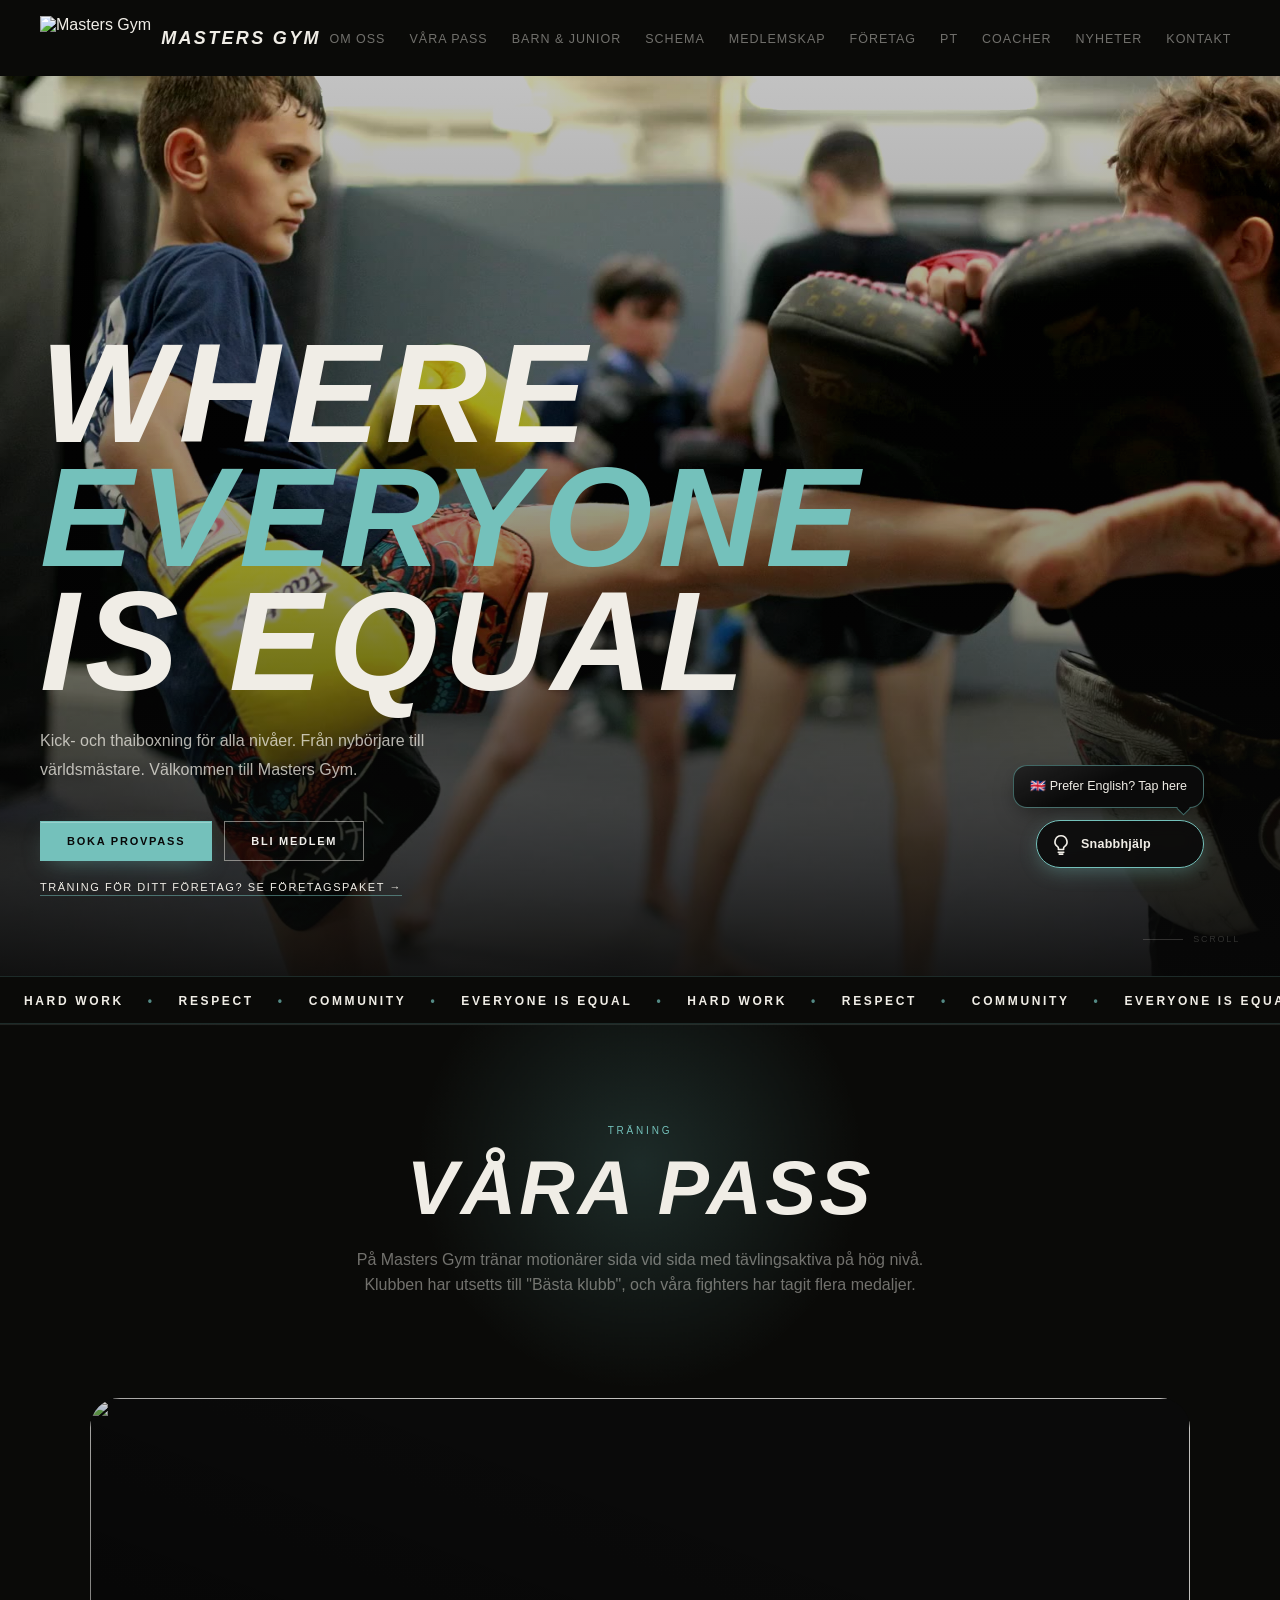
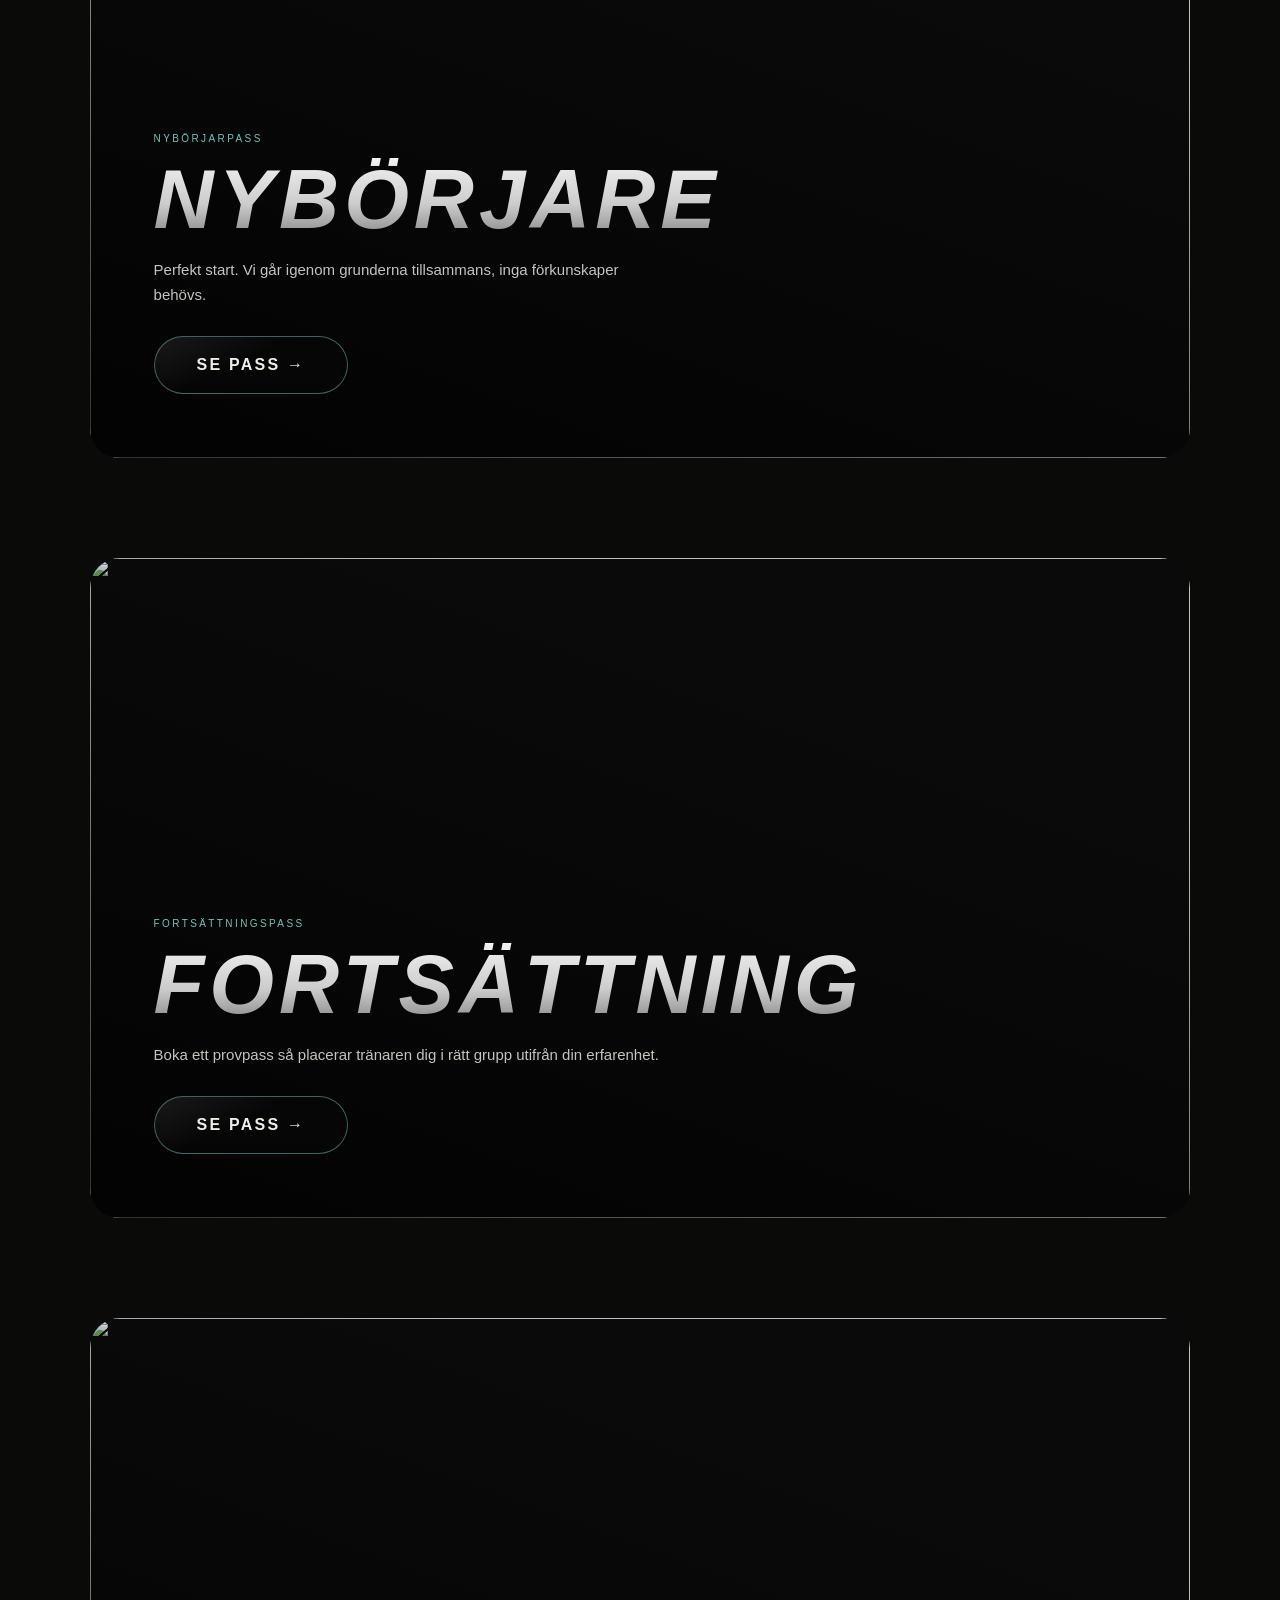
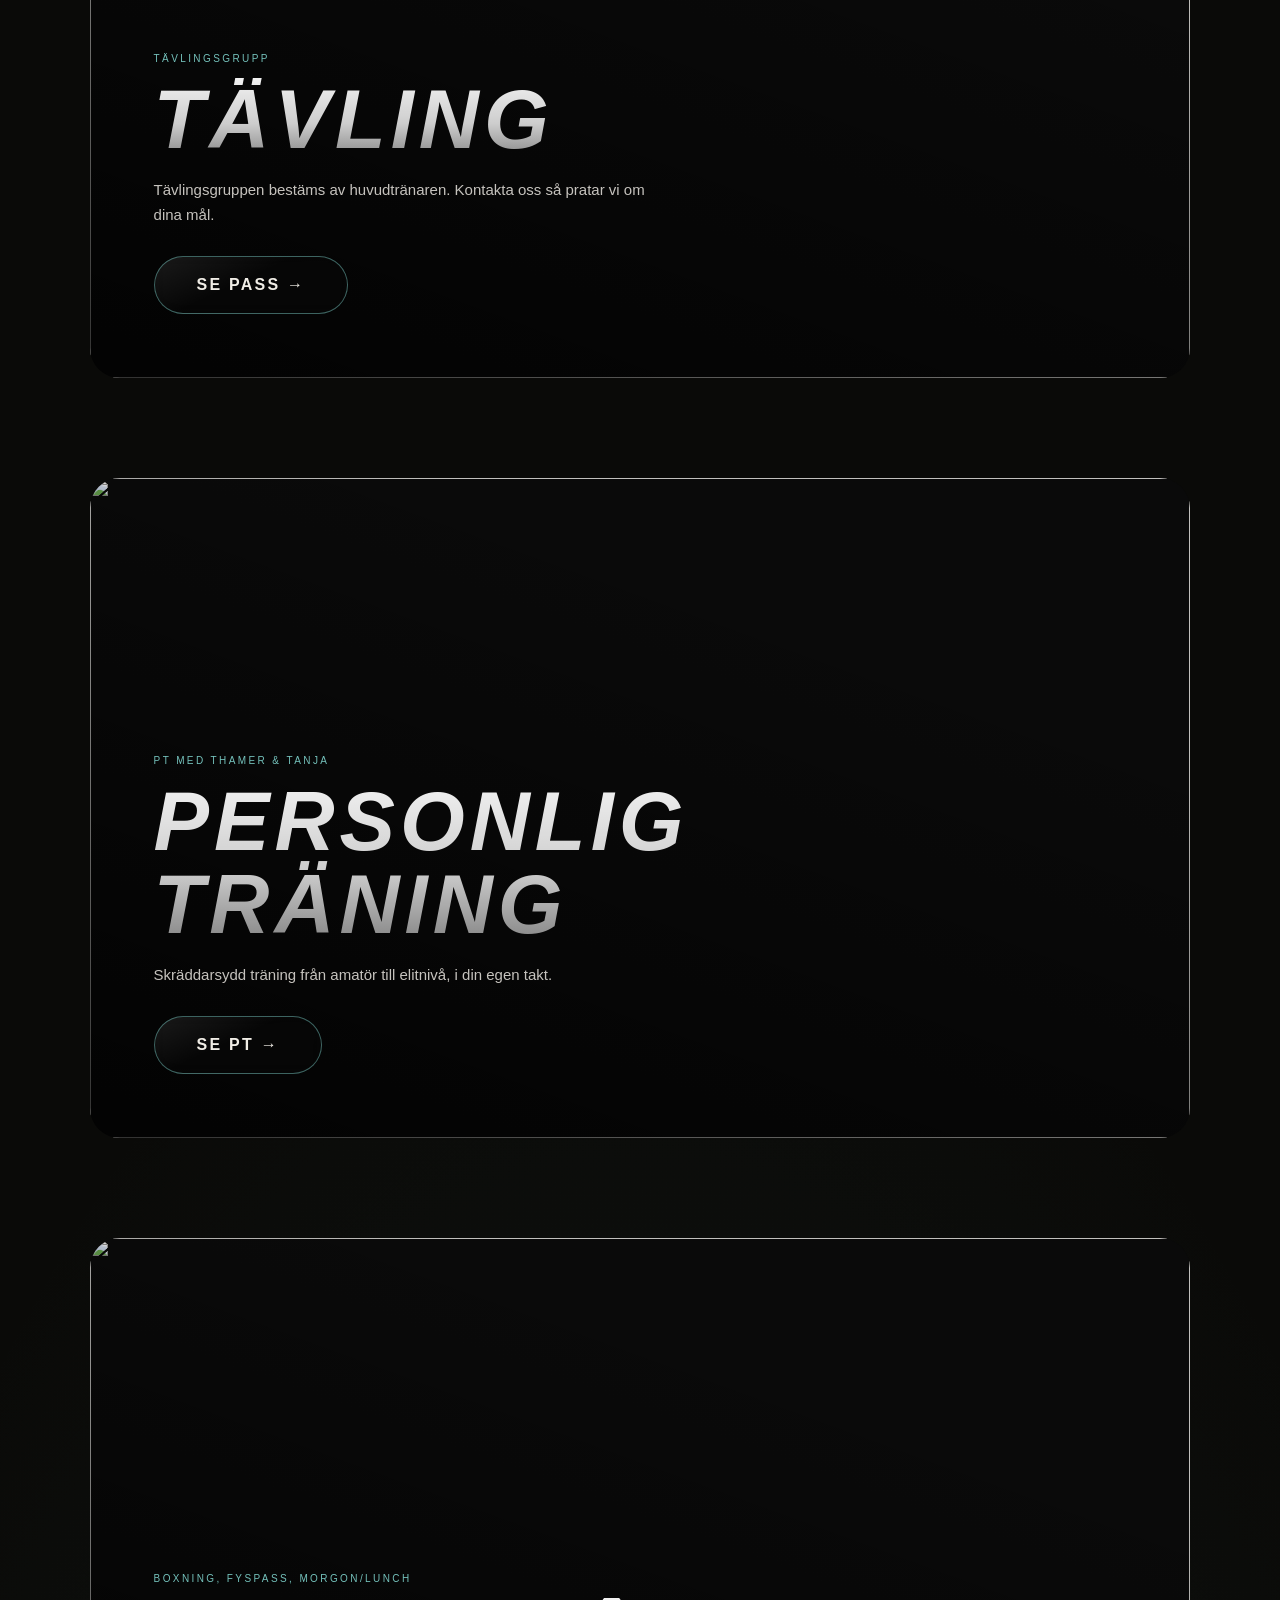
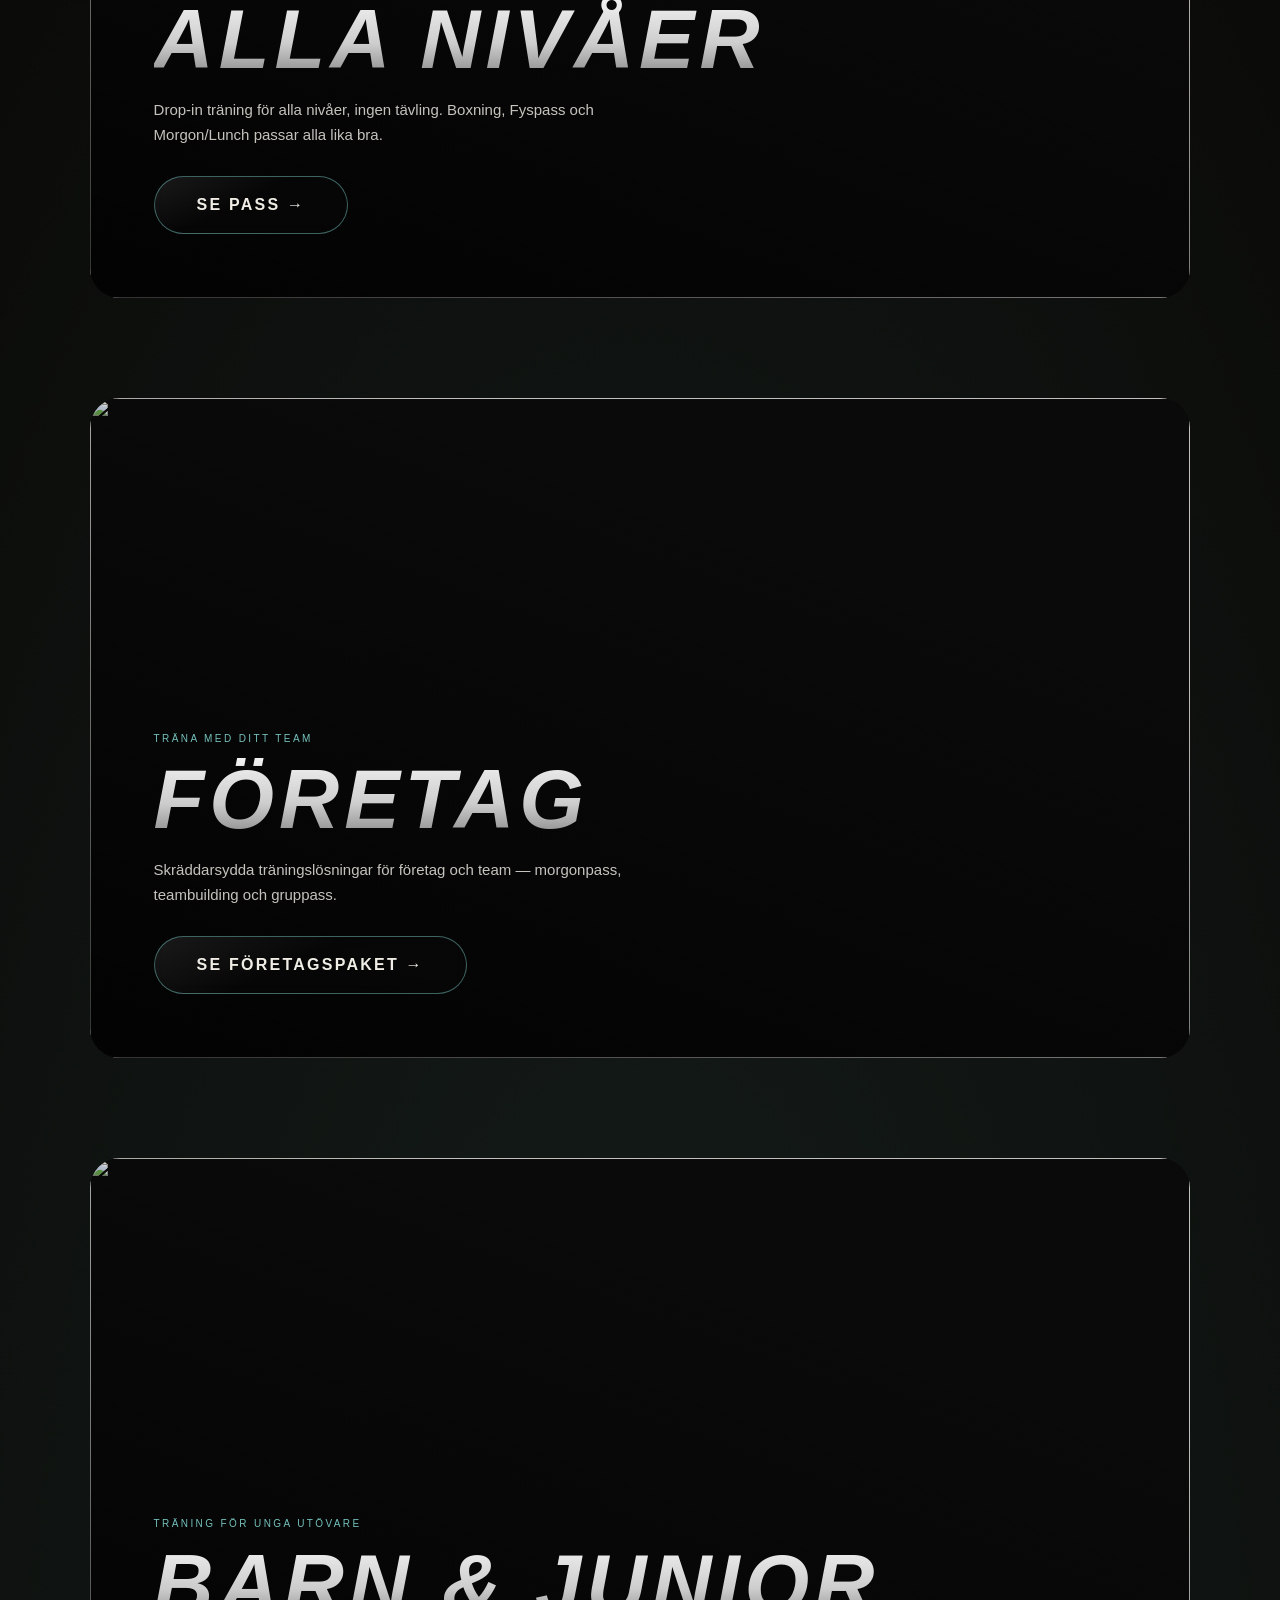
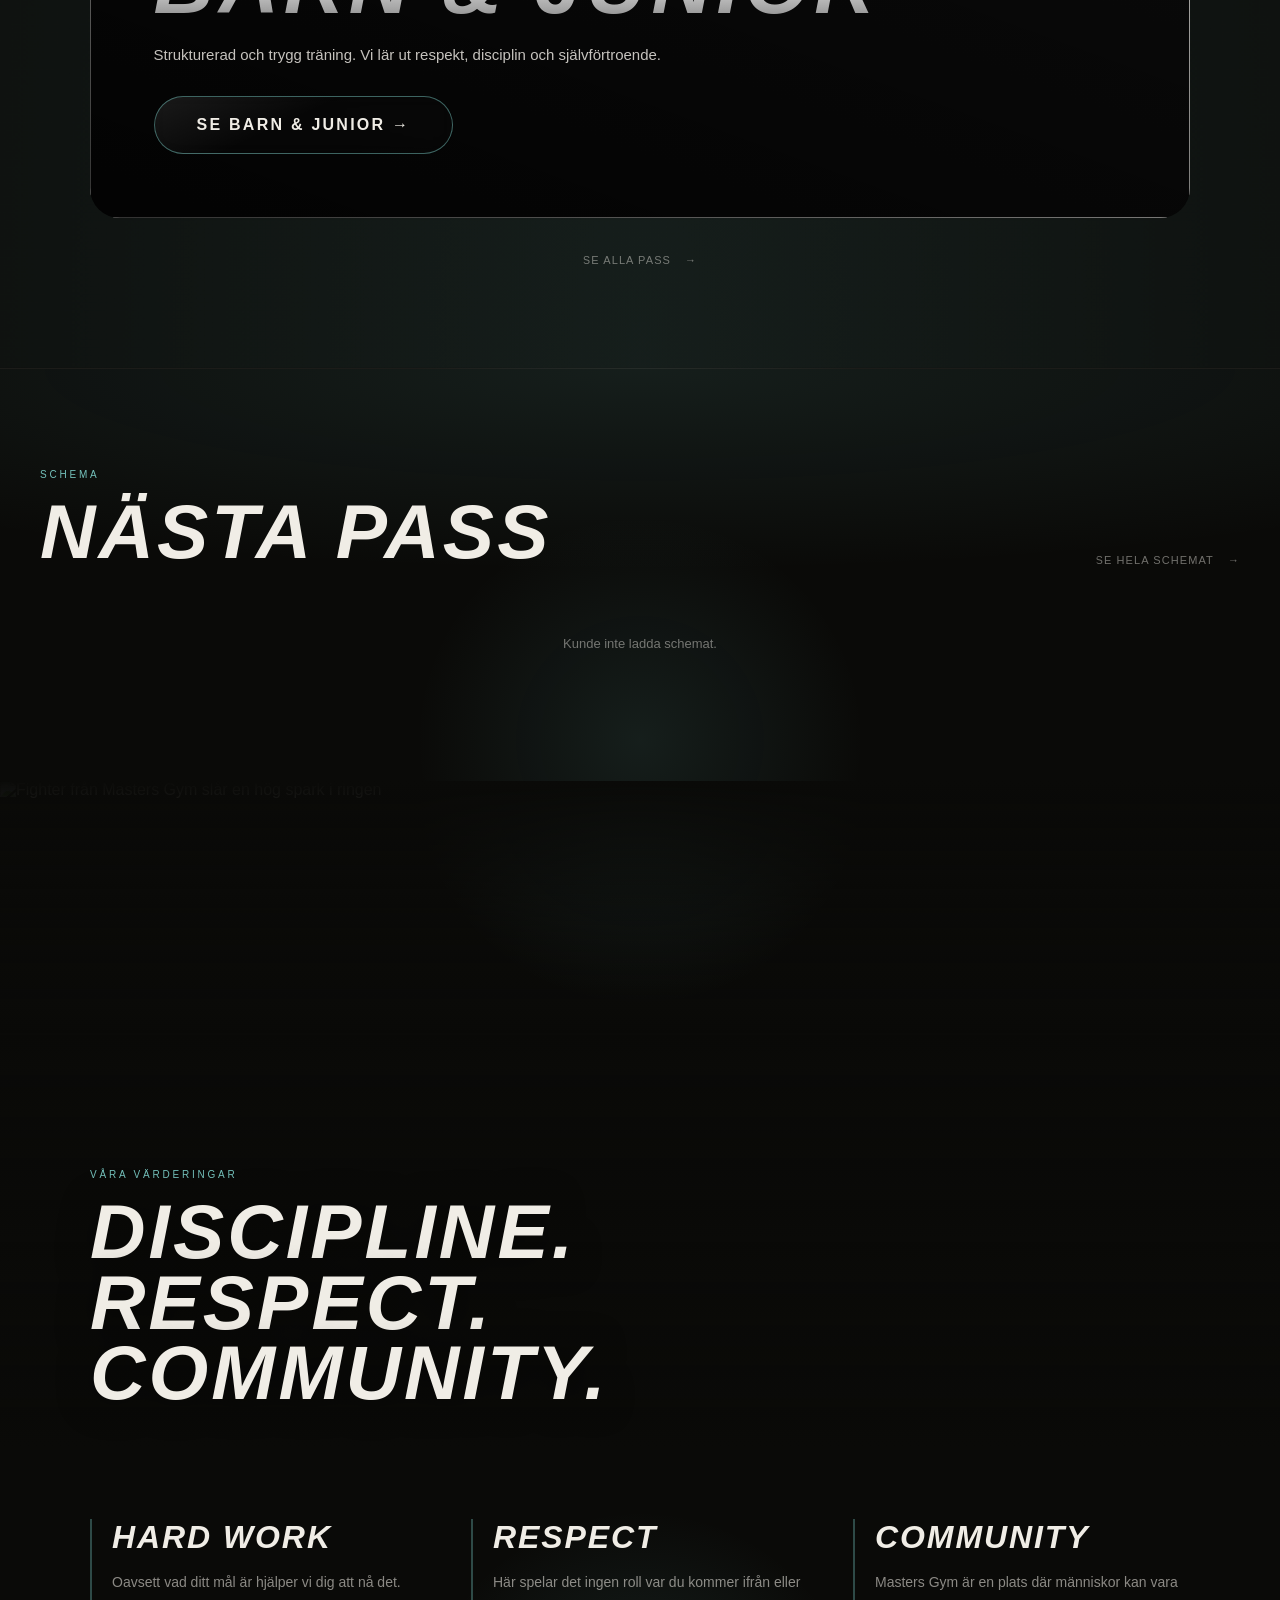
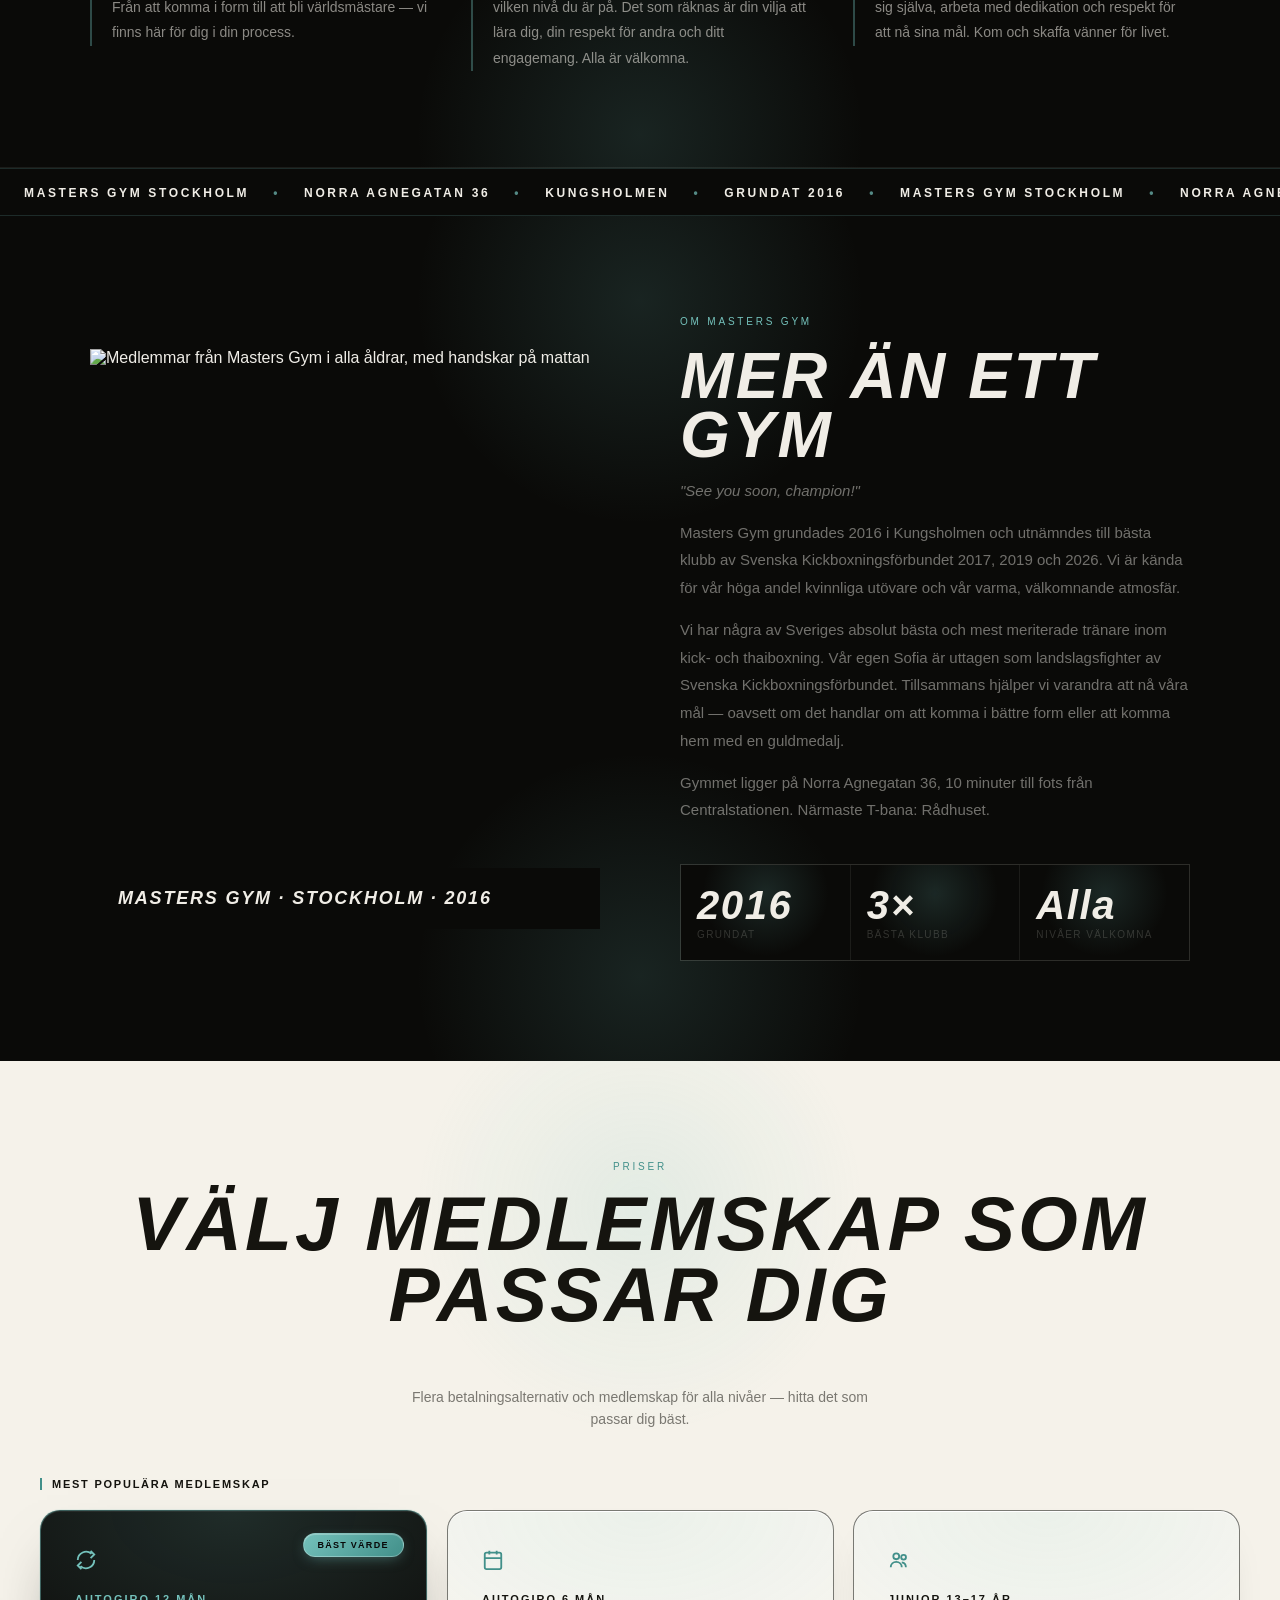
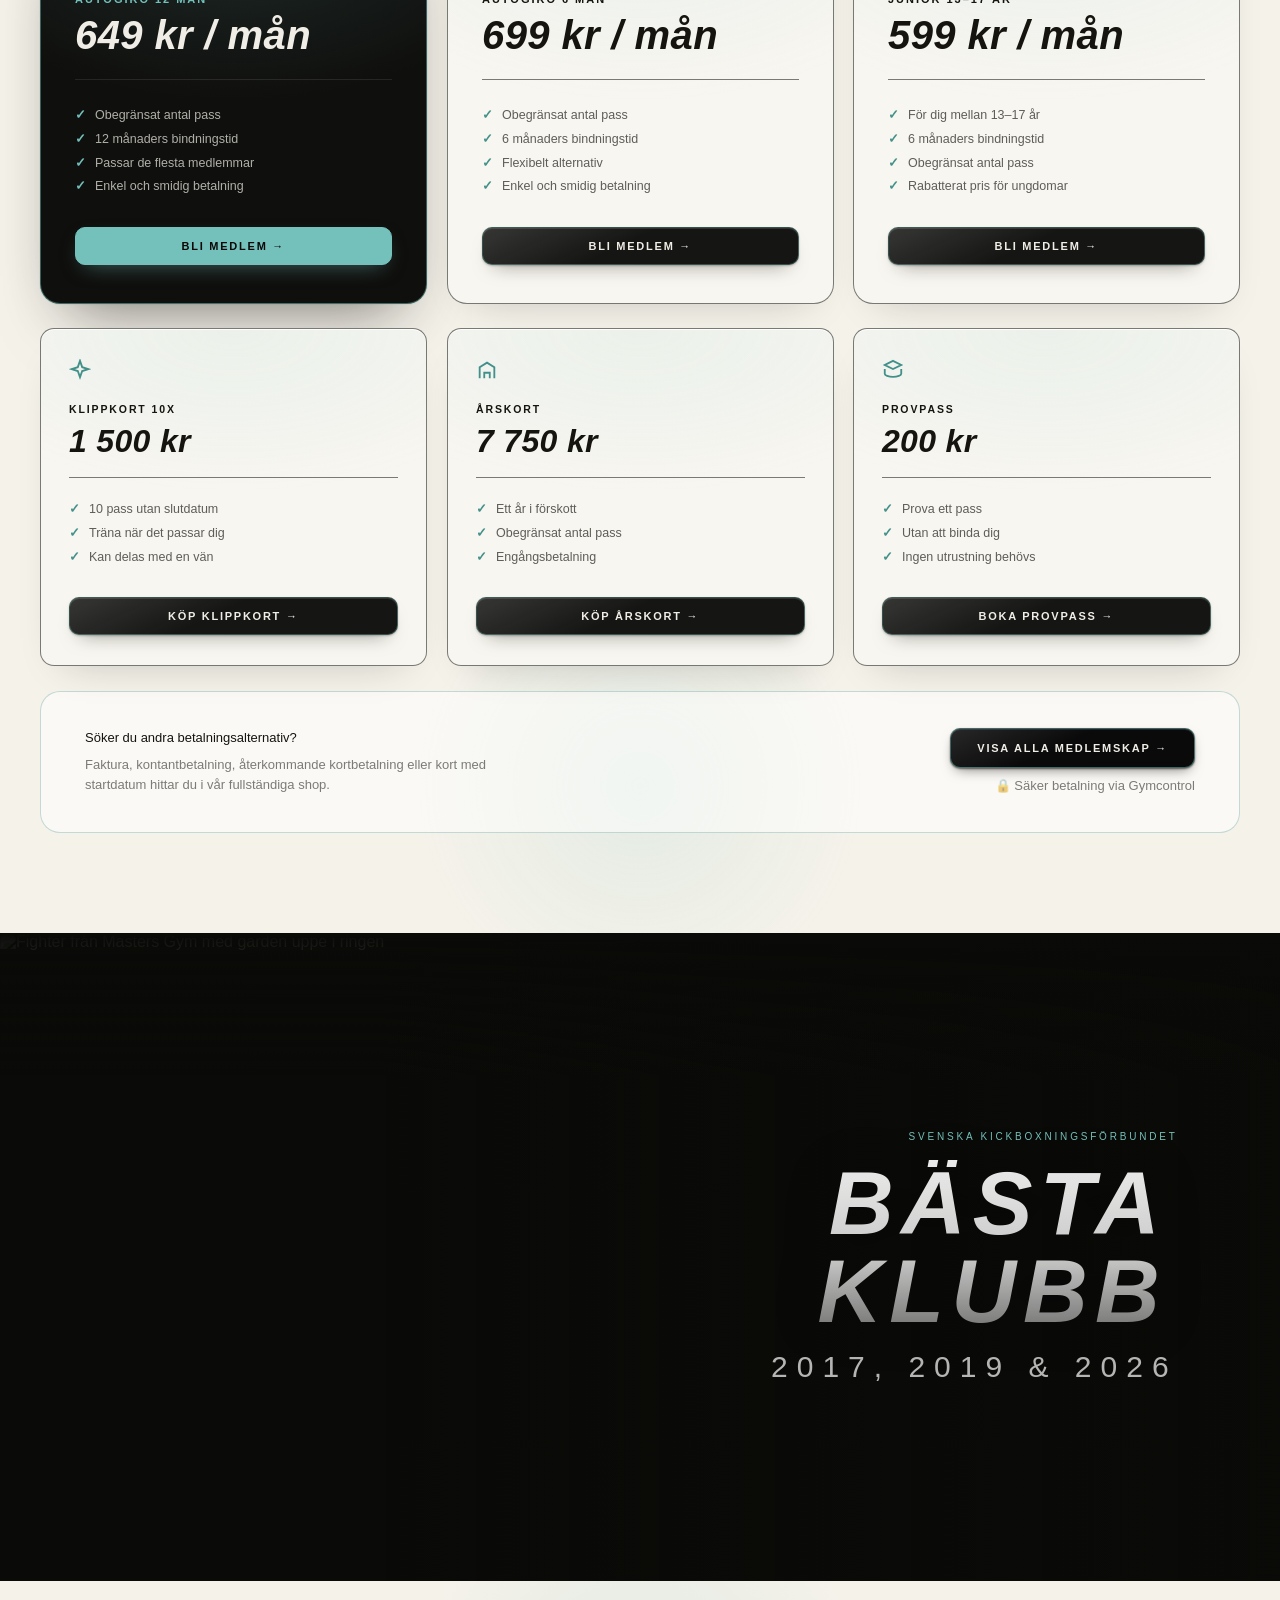
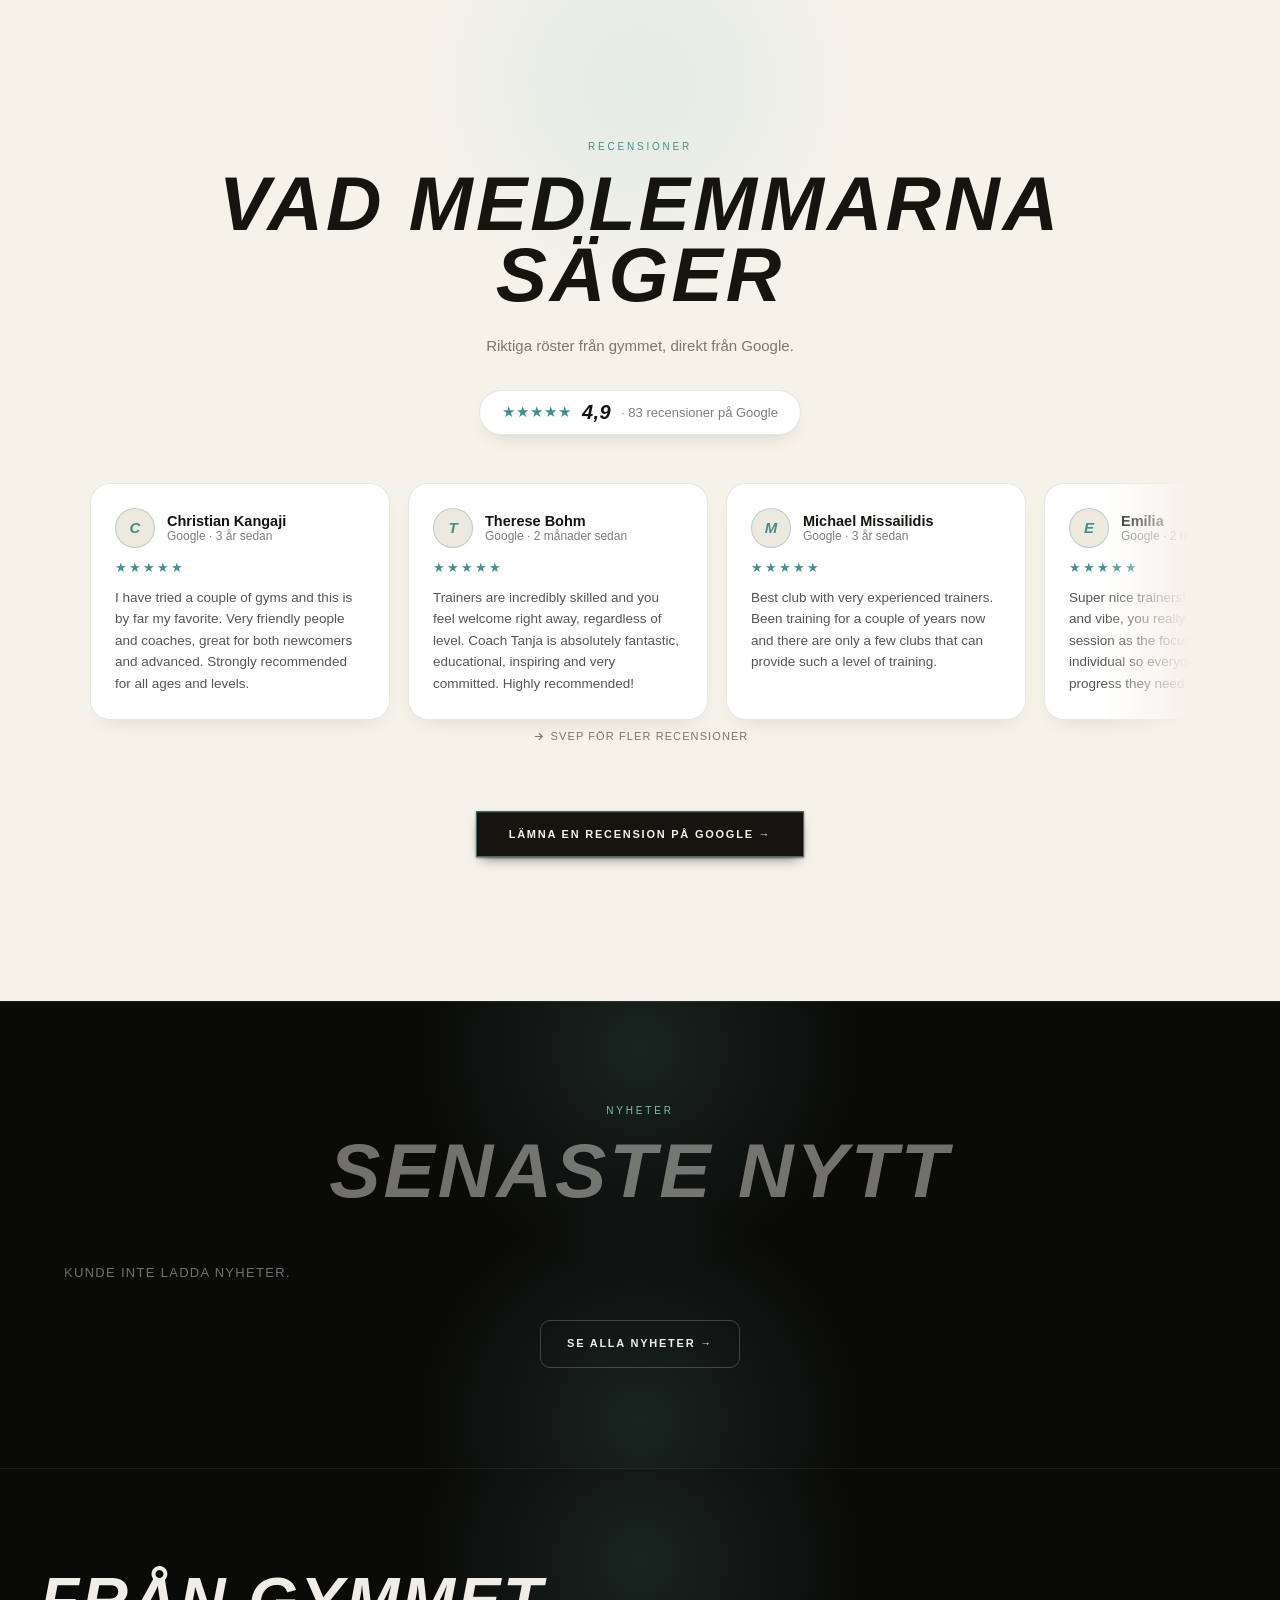
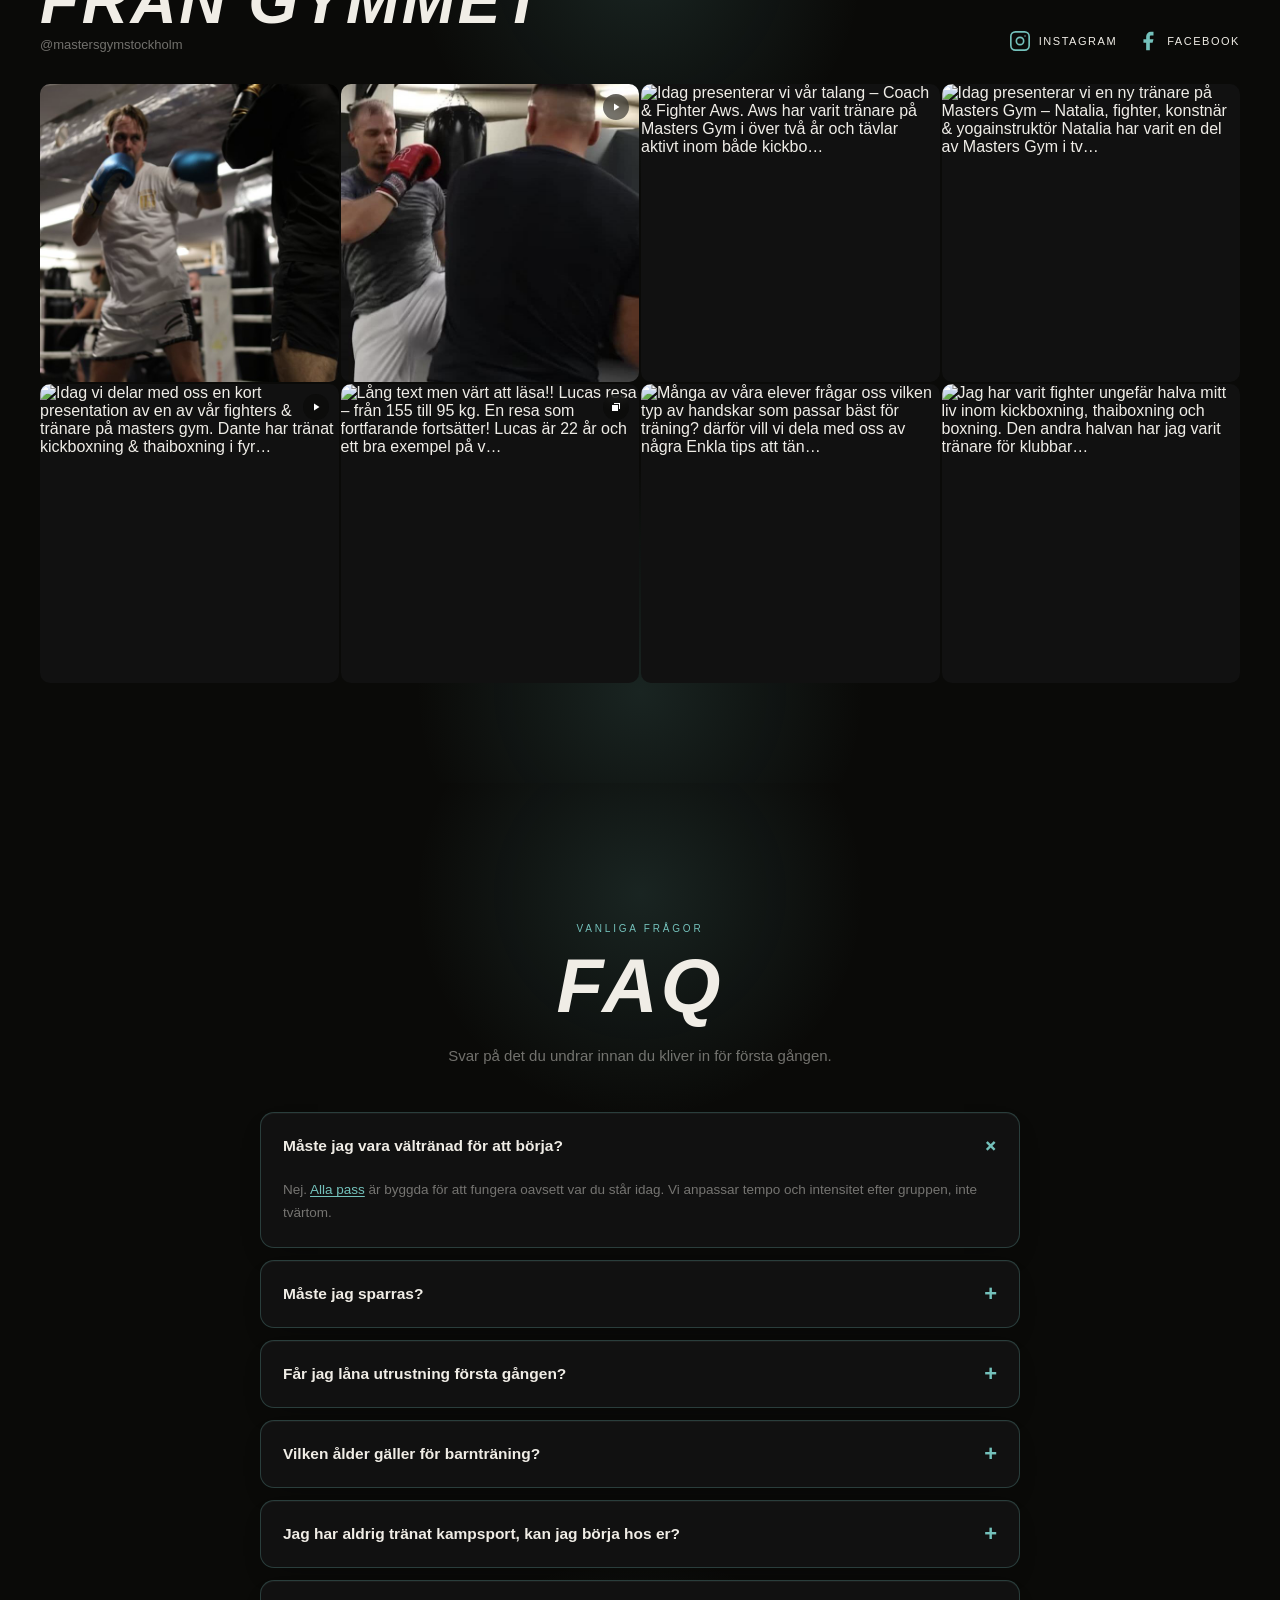
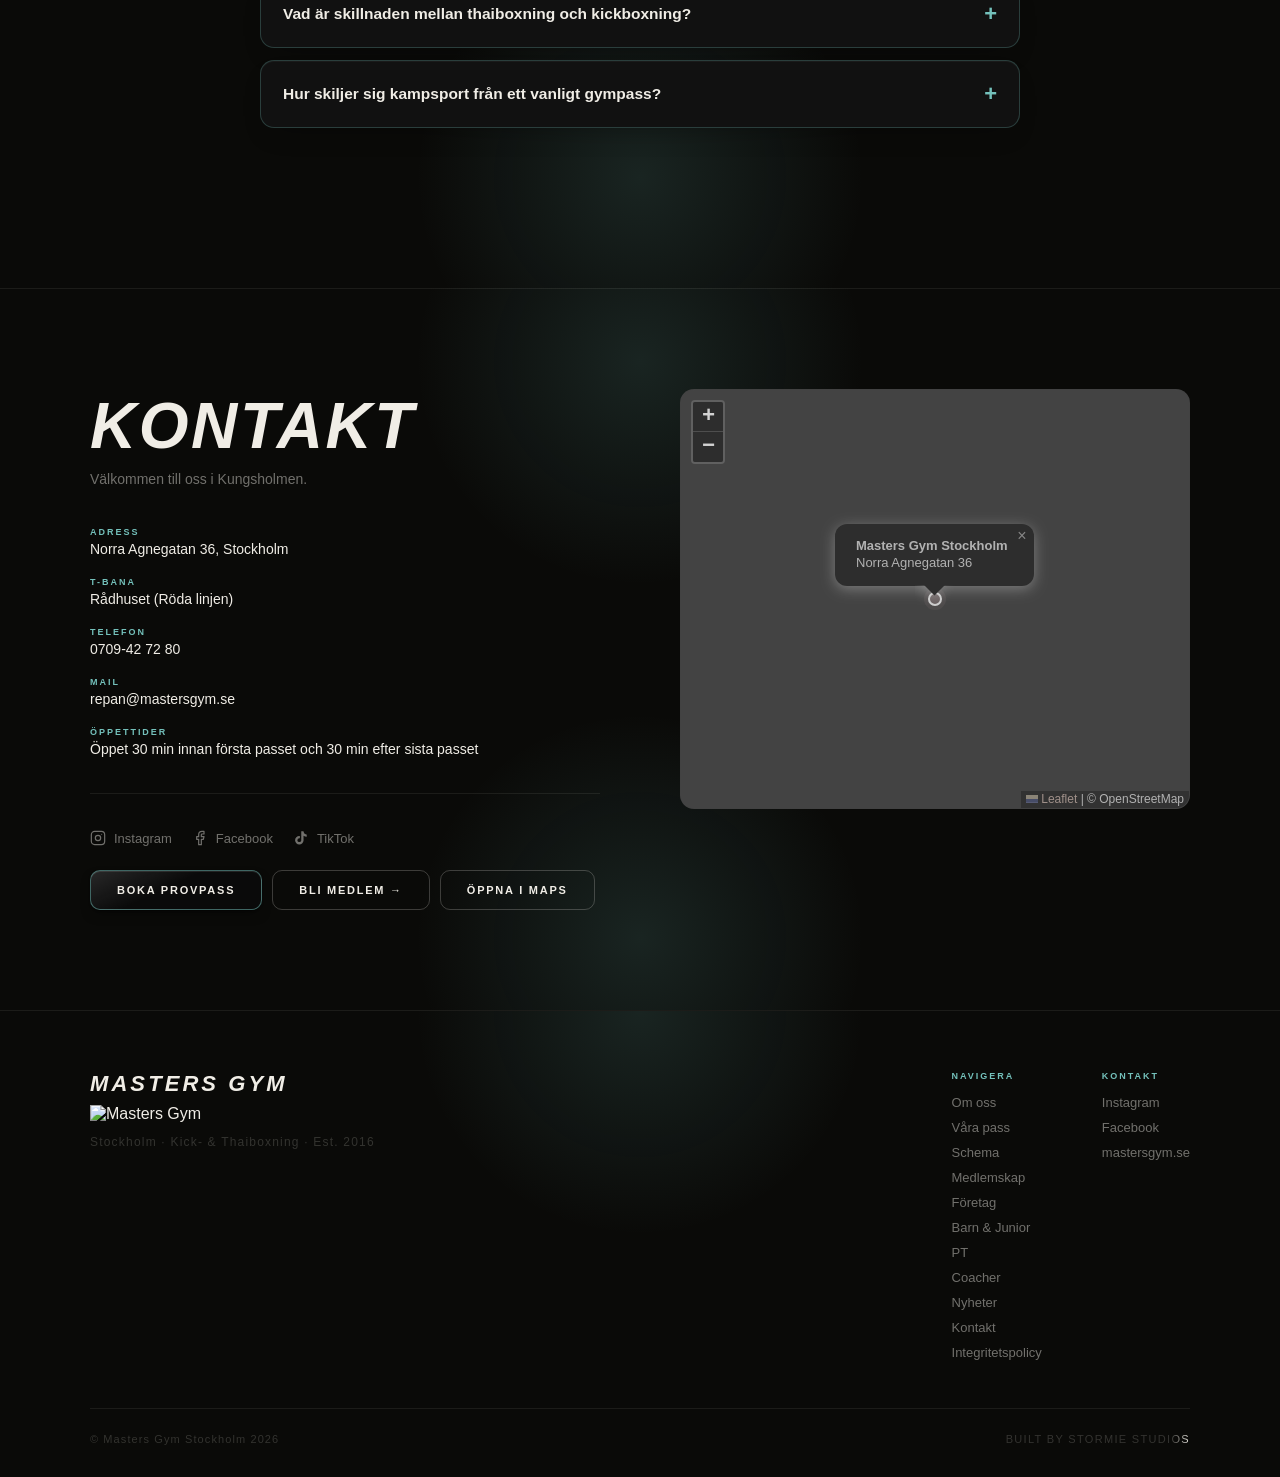
==== index.html @ 438c30c7 "Hero reel: drop five shots" ====
<!DOCTYPE html>
<html lang="sv">
<head>
<meta charset="UTF-8"/>
<meta http-equiv="Content-Security-Policy" content="default-src 'self'; script-src 'self' https://www.googletagmanager.com; style-src 'self' 'unsafe-inline' https://fonts.googleapis.com; font-src 'self' https://fonts.gstatic.com; img-src 'self' data: https://cdn.sanity.io https://*.tile.openstreetmap.org https://*.google-analytics.com https://*.googletagmanager.com; media-src 'self' https://cdn.sanity.io; connect-src 'self' https://9hvgh1q1.apicdn.sanity.io https://9hvgh1q1.api.sanity.io https://docs.google.com https://*.googleusercontent.com https://script.google.com https://api.web3forms.com https://*.google-analytics.com https://*.analytics.google.com https://*.googletagmanager.com; form-action 'self' https://api.web3forms.com; base-uri 'self'; object-src 'none'; frame-src 'none'">
<meta name="referrer" content="strict-origin-when-cross-origin">
<meta name="viewport" content="width=device-width, initial-scale=1.0">
<link rel="preload" as="image" href="hero-poster.jpg?v=20261127s" fetchpriority="high">
<title>Masters Gym Stockholm — Kick- & Thaiboxning</title>
<meta name="description" content="Masters Gym Stockholm. Kick- och thaiboxning för alla nivåer. Norra Agnegatan 36, Kungsholmen.">
<link rel="icon" type="image/x-icon" href="favicon.ico">
<link rel="apple-touch-icon" href="apple-touch-icon.png">
<meta property="og:title" content="Masters Gym Stockholm — Kick- & Thaiboxning">
<meta property="og:description" content="Kick- och thaiboxning för alla nivåer. Från nybörjare till världsmästare. Norra Agnegatan 36, Kungsholmen.">
<meta property="og:image" content="https://mastersgym.se/og-image.jpg">
<meta property="og:url" content="https://mastersgym.se">
<meta property="og:type" content="website">
<meta name="twitter:card" content="summary_large_image">
<meta name="twitter:image" content="https://mastersgym.se/og-image.jpg">
<link rel="canonical" href="https://mastersgym.se/">
<script type="application/ld+json">
{
  "@context": "https://schema.org",
  "@type": "SportsActivityLocation",
  "name": "Masters Gym Stockholm",
  "description": "Kick- och thaiboxning för alla nivåer. Från nybörjare till världsmästare.",
  "url": "https://mastersgym.se",
  "telephone": "+46709427280",
  "email": "repan@mastersgym.se",
  "address": {
    "@type": "PostalAddress",
    "streetAddress": "Norra Agnegatan 36",
    "addressLocality": "Stockholm",
    "addressRegion": "Kungsholmen",
    "addressCountry": "SE"
  },
  "sameAs": [
    "https://instagram.com/mastersgymstockholm",
    "https://www.facebook.com/mastersgymsweden",
    "https://www.tiktok.com/@mastersgym"
  ]
}
</script>
<link rel="preconnect" href="https://fonts.googleapis.com">
<link rel="preconnect" href="https://fonts.gstatic.com" crossorigin>
<link href="https://fonts.googleapis.com/css2?family=Barlow+Condensed:ital,wght@1,900&family=DM+Sans:wght@300;400;500;600&display=swap" rel="stylesheet">
<link rel="stylesheet" href="assets/css/shared.css?v=20261029151011">
</head>
<body>


<div class="modal-overlay" id="modal">
  <div class="modal-box" role="dialog" aria-modal="true" aria-labelledby="modal-title-text">
    <button class="modal-close" id="modal-close" aria-label="Stäng">&times;</button>
    <h3 id="modal-title-text" data-i18n="modal_title">BOKA PROVPASS</h3>
    <p class="modal-sub" data-i18n="modal_sub">Prova ditt första pass för 200 kr. Vi återkommer inom 24 timmar.</p>
    <p class="modal-schedule-hint"><a href="schema.html" data-close-modal><span data-i18n="modal_schedule_hint_q">Osäker på när du kan träna?</span> <span class="modal-schedule-hint-teal" data-i18n="modal_schedule_hint_link">Se schemat här →</span></a></p>
    <form class="modal-form" name="provpass" method="POST" id="booking-form">
      <input type="hidden" name="form-name" value="provpass"/>
      <p style="display:none" aria-hidden="true"><label>Fyll inte i detta: <input name="_gotcha" tabindex="-1" autocomplete="off"/></label></p>
      <input type="text" name="namn" data-i18n-placeholder="modal_name" placeholder="Ditt namn" autocomplete="name" required/>
      <input type="email" name="email" data-i18n-placeholder="modal_email" placeholder="E-postadress" autocomplete="email" required/>
      <input type="tel" name="telefon" data-i18n-placeholder="modal_phone" placeholder="Telefonnummer (valfritt)" autocomplete="tel"/>
      <select name="pass" id="modal-select" required aria-label="Vilket pass intresserar dig? / Which class interests you?">
        <option value="" disabled selected data-i18n="modal_select">Vilket pass intresserar dig?</option>
        <option data-i18n="modal_opt1">Nybörjarpass</option>
        <option data-i18n="modal_opt2">Fortsättningspass</option>
        <option data-i18n="modal_opt3">Boxning</option>
        <option data-i18n="modal_opt4">Fyspass</option>
        <option data-i18n="modal_opt8">PT med Thamer</option>
        <option data-i18n="modal_opt10">PT med Tanja</option>
        <option data-i18n="modal_opt5">Barnträning</option>
        <option data-i18n="modal_opt6">Företagsträning</option>
        <option data-i18n="modal_opt9">Morgon/Lunch</option>
        <option data-i18n="modal_opt7">Vet inte ännu</option>
      </select>
      <select name="kalla" id="modal-referral" aria-label="Hur hörde du talas om oss? / How did you hear about us?">
        <option value="" data-i18n="modal_ref_placeholder">Hur hörde du talas om oss? (valfritt)</option>
        <option data-i18n="modal_ref1">Instagram</option>
        <option data-i18n="modal_ref2">Facebook</option>
        <option data-i18n="modal_ref3">TikTok</option>
        <option data-i18n="modal_ref4">Google</option>
        <option data-i18n="modal_ref5">Vän eller medlem</option>
        <option data-i18n="modal_ref6">Gick förbi</option>
        <option data-i18n="modal_ref7">Annat</option>
      </select>
      <button type="submit" class="modal-submit" id="modal-submit" data-i18n="modal_submit">Skicka förfrågan →</button>
      <p class="modal-note" data-i18n="modal_note">Ingen bindningstid. Ingen utrustning behövs.</p>
      <p class="modal-privacy"><span data-i18n="privacy_note">Vi använder dina uppgifter bara för att svara dig.</span> <a href="integritetspolicy.html" target="_blank" data-i18n="privacy_link">Integritetspolicy</a></p>
    </form>
  </div>
</div>

<div class="modal-overlay" id="subscribe-modal">
  <div class="modal-box modal-box-wide" role="dialog" aria-modal="true" aria-labelledby="subscribe-modal-title">
    <button class="modal-close" id="subscribe-modal-close" aria-label="Stäng">&times;</button>
    <h3 id="subscribe-modal-title" data-i18n="sub_modal_title">PRENUMERERA PÅ SCHEMAT</h3>
    <p class="modal-sub" data-i18n="sub_modal_sub">Ändras något i schemat — ny tid, nytt pass, något ställs in — uppdateras det automatiskt i din kalender. Du behöver aldrig kolla sajten för att veta vad som gäller.</p>
    <div class="sub-options">
      <div class="sub-option">
        <div class="sub-option-text">
          <h4 data-i18n="sub_full_title">Fullständigt schema</h4>
          <p data-i18n="sub_full_desc">Hela schemat, alltid aktuellt — utan att du behöver tänka på det.</p>
          <p class="sub-option-classes"></p>
        </div>
        <div class="sub-option-actions">
          <a href="feeds/full.ics" class="btn btn-dark-glow sub-subscribe-btn" data-feed="full" data-i18n="sub_subscribe_btn">Prenumerera</a>
          <button type="button" class="sub-copy-btn" data-feed="full" data-i18n="sub_copy_btn">Kopiera länk</button>
        </div>
      </div>
      <div class="sub-option">
        <div class="sub-option-text">
          <h4 data-i18n="sub_nyborjare_title">Nybörjare</h4>
          <p class="sub-option-classes" data-cat="Nybörjare"></p>
        </div>
        <div class="sub-option-actions">
          <a href="feeds/nyborjare.ics" class="btn btn-ghost sub-subscribe-btn" data-feed="nyborjare" data-i18n="sub_subscribe_btn">Prenumerera</a>
          <button type="button" class="sub-copy-btn" data-feed="nyborjare" data-i18n="sub_copy_btn">Kopiera länk</button>
        </div>
      </div>
      <div class="sub-option">
        <div class="sub-option-text">
          <h4 data-i18n="sub_fortsattning_title">Fortsättning</h4>
          <p class="sub-option-classes" data-cat="Fortsättning"></p>
        </div>
        <div class="sub-option-actions">
          <a href="feeds/fortsattning.ics" class="btn btn-ghost sub-subscribe-btn" data-feed="fortsattning" data-i18n="sub_subscribe_btn">Prenumerera</a>
          <button type="button" class="sub-copy-btn" data-feed="fortsattning" data-i18n="sub_copy_btn">Kopiera länk</button>
        </div>
      </div>
      <div class="sub-option">
        <div class="sub-option-text">
          <h4 data-i18n="sub_barn_title">Barn & Junior</h4>
          <p class="sub-option-classes" data-cat="Barn & Junior"></p>
        </div>
        <div class="sub-option-actions">
          <a href="feeds/barn.ics" class="btn btn-ghost sub-subscribe-btn" data-feed="barn" data-i18n="sub_subscribe_btn">Prenumerera</a>
          <button type="button" class="sub-copy-btn" data-feed="barn" data-i18n="sub_copy_btn">Kopiera länk</button>
        </div>
      </div>
      <div class="sub-option">
        <div class="sub-option-text">
          <h4 data-i18n="sub_oppna_title">Alla nivåer</h4>
          <p class="sub-option-classes" data-cat="Alla nivåer|Öppna pass"></p>
        </div>
        <div class="sub-option-actions">
          <a href="feeds/oppna.ics" class="btn btn-ghost sub-subscribe-btn" data-feed="oppna" data-i18n="sub_subscribe_btn">Prenumerera</a>
          <button type="button" class="sub-copy-btn" data-feed="oppna" data-i18n="sub_copy_btn">Kopiera länk</button>
        </div>
      </div>
    </div>
    <p class="sub-modal-multi" data-i18n="sub_modal_multi">Du kan prenumerera på flera. Varje val läggs till som en egen kalender som du kan färgsätta och slå av och på var för sig.</p>
    <p class="sub-modal-note" data-i18n="sub_modal_note">Fungerar med Apple Kalender, Google Kalender och Outlook. På Apple/iPhone öppnar "Prenumerera" kalendern direkt. På Google/Outlook: klicka "Kopiera länk" och klistra in under "Lägg till kalender → Från URL".</p>
  </div>
</div>


<nav class="navbar" id="navbar">
  <a href="#" class="nav-logo">
    <img src="MastersGymLogo.png" alt="Masters Gym" style="height:44px;width:auto">
    <div class="nav-logo-text">
      <span class="nav-logo-main">MASTERS GYM</span>
      <span class="nav-logo-sub" data-i18n="nav_tagline">Kick- & Thaiboxning · Stockholm 2016</span>
    </div>
  </a>
  <ul class="nav-links">
    <li><a href="#about" data-i18n="nav_about">Om oss</a></li>
    <li><a href="#classes" data-i18n="nav_classes">Våra pass</a></li>
    <li><a href="junior.html" data-i18n="nav_kids">Barn & Junior</a></li>
    <li><a href="schema.html" data-i18n="nav_schedule">Schema</a></li>
    <li><a href="#memberships" data-i18n="nav_memberships">Medlemskap</a></li>
    <li><a href="foretag.html" data-i18n="nav_corporate">Företag</a></li>
    <li><a href="pt.html" data-i18n="nav_pt">PT</a></li>
    <li><a href="coacher.html" data-i18n="nav_coaches">Coacher</a></li>
    <li><a href="nyheter.html" data-i18n="nav_news">Nyheter</a></li>
    <li><a href="#contact" data-i18n="nav_contact">Kontakt</a></li>
  </ul>
  <button class="hamburger" id="hamburger" aria-label="Meny / Menu"><span></span><span></span><span></span></button>
</nav>

<div class="mobile-menu" id="mobile-menu" role="dialog" aria-modal="true" aria-label="Meny">
  <img class="mobile-menu-watermark" src="MastersGymLogo.png" alt="" aria-hidden="true">
  <button class="mobile-menu-close" id="mobile-close" aria-label="Stäng meny / Close menu">&times;</button>
  <div class="mobile-menu-head">
    <img class="mobile-menu-logo" src="MastersGymLogo.png" alt="Masters Gym">
    <span class="mobile-menu-tagline" data-i18n="nav_tagline">Kick- &amp; Thaiboxning · Stockholm 2016</span>
  </div>
  <nav class="mobile-menu-nav">
    <a href="#about" class="mobile-link"><span class="mobile-link-mask"><span data-i18n="nav_about">Om oss</span></span></a>
    <a href="#classes" class="mobile-link"><span class="mobile-link-mask"><span data-i18n="nav_classes">Våra pass</span></span></a>
    <a href="junior.html" class="mobile-link"><span class="mobile-link-mask"><span data-i18n="nav_kids">Barn &amp; Junior</span></span></a>
    <a href="schema.html" class="mobile-link"><span class="mobile-link-mask"><span data-i18n="nav_schedule">Schema</span></span></a>
    <a href="#memberships" class="mobile-link"><span class="mobile-link-mask"><span data-i18n="nav_memberships">Medlemskap</span></span></a>
    <a href="foretag.html" class="mobile-link"><span class="mobile-link-mask"><span data-i18n="nav_corporate">Företag</span></span></a>
    <a href="pt.html" class="mobile-link"><span class="mobile-link-mask"><span data-i18n="nav_pt">PT</span></span></a>
    <a href="coacher.html" class="mobile-link"><span class="mobile-link-mask"><span data-i18n="nav_coaches">Coacher</span></span></a>
    <a href="nyheter.html" class="mobile-link"><span class="mobile-link-mask"><span data-i18n="nav_news">Nyheter</span></span></a>
    <a href="#contact" class="mobile-link"><span class="mobile-link-mask"><span data-i18n="nav_contact">Kontakt</span></span></a>
  </nav>
  <div class="mobile-menu-foot">
    <div class="mobile-cta-wrap">
      <button class="mobile-cta open-modal" data-i18n="nav_cta_trial">Boka provpass</button>
      <a href="https://www.gymcontrol.se/global/webshop/index.php?uid=9074&amp;action=membership" target="_blank" rel="noopener noreferrer" class="mobile-cta ghost" data-i18n="nav_cta_member">Bli medlem</a>
    </div>
  </div>
</div>

<section class="hero" id="hero">
  <div class="hero-bg"><img id="hero_image" src="hero-poster.jpg?v=20261127s" alt="Masters Gym Stockholm" style="display:none"><video id="hero_video" poster="hero-poster.jpg?v=20261127s" autoplay muted loop playsinline preload="auto" aria-hidden="true"><source src="hero-mobile.mp4?v=20261127s" type="video/mp4" media="(max-width: 768px)"><source src="hero.mp4?v=20261127s" type="video/mp4"></video></div>
  <div class="hero-overlay"></div>
  <div class="hero-content">
    <p class="hero-eyebrow" data-i18n="hero_eyebrow">Stockholm · Kungsholmen · Est. 2016</p>
    <h1>WHERE<br><span data-i18n="hero_everybody">EVERYONE</span><br>IS EQUAL</h1>
    <p class="hero-desc" data-i18n="hero_desc">Kick- och thaiboxning för alla nivåer. Från nybörjare till världsmästare. Välkommen till Masters Gym.</p>
    <div class="hero-btns">
      <button class="btn btn-teal-solid open-modal" data-i18n="nav_cta_trial">Boka provpass</button>
      <a href="https://www.gymcontrol.se/global/webshop/index.php?uid=9074&action=membership" target="_blank" rel="noopener noreferrer" class="btn btn-ghost" data-i18n="nav_cta_member">Bli medlem</a>
    </div>
    <a href="foretag.html" class="hero-corp-link" data-i18n="hero_corp_link">Träning för ditt företag? Se företagspaket →</a>
  </div>
  <div class="hero-scroll"><div class="hero-scroll-line"></div><span data-i18n="scroll">Scroll</span></div>
</section>

<div class="marquee marquee-black-test">
  <div class="marquee-track">
    <span class="marquee-item">HARD WORK</span><span class="marquee-sep">•</span><span class="marquee-item">RESPECT</span><span class="marquee-sep">•</span><span class="marquee-item">COMMUNITY</span><span class="marquee-sep">•</span><span class="marquee-item">EVERYONE IS EQUAL</span><span class="marquee-sep">•</span>
    <span class="marquee-item">HARD WORK</span><span class="marquee-sep">•</span><span class="marquee-item">RESPECT</span><span class="marquee-sep">•</span><span class="marquee-item">COMMUNITY</span><span class="marquee-sep">•</span><span class="marquee-item">EVERYONE IS EQUAL</span><span class="marquee-sep">•</span>
    <span class="marquee-item">HARD WORK</span><span class="marquee-sep">•</span><span class="marquee-item">RESPECT</span><span class="marquee-sep">•</span><span class="marquee-item">COMMUNITY</span><span class="marquee-sep">•</span><span class="marquee-item">EVERYONE IS EQUAL</span><span class="marquee-sep">•</span>
    <span class="marquee-item">HARD WORK</span><span class="marquee-sep">•</span><span class="marquee-item">RESPECT</span><span class="marquee-sep">•</span><span class="marquee-item">COMMUNITY</span><span class="marquee-sep">•</span><span class="marquee-item">EVERYONE IS EQUAL</span><span class="marquee-sep">•</span>
  </div>
</div>

<section class="classes" id="classes">
  <div class="classes-container">
    <p class="section-label" data-i18n="classes_label">Träning</p>
    <h2 class="section-title reveal" data-i18n="classes_h2">VÅRA PASS</h2>
    <p class="classes-intro" data-i18n="classes_intro">På Masters Gym tränar motionärer sida vid sida med tävlingsaktiva på hög nivå. Klubben har utsetts till "Bästa klubb", och våra fighters har tagit flera medaljer.</p>

    <div class="pass-stack" id="passStack"></div>

    <div style="text-align:center;margin-top:32px" class="finder3d-all-wrap">
      <a href="vara-pass.html" class="finder3d-all-link finder3d-all-link--quiet"><span class="finder3d-all-text" data-i18n="finder_all_link">Se alla pass</span><span class="finder3d-all-arrow">→</span></a>
    </div>
  </div>
</section>

<section class="schedule-teaser" id="scheduleTeaser">
  <div class="schedule-teaser-container">
    <div class="schedule-teaser-head">
      <div>
        <p class="section-label" data-i18n="sched_teaser_label">Schema</p>
        <h2 class="section-title reveal" style="margin-bottom:0" data-i18n="sched_teaser_h2">NÄSTA PASS</h2>
      </div>
      <a href="schema.html" class="finder3d-all-link finder3d-all-link--quiet schedule-teaser-full-link"><span class="finder3d-all-text" data-i18n="sched_teaser_full">Se hela schemat</span><span class="finder3d-all-arrow">→</span></a>
    </div>
    <div class="schedule-teaser-cards" id="scheduleTeaserCards">
      <div class="schedule-teaser-skeleton"></div>
      <div class="schedule-teaser-skeleton"></div>
      <div class="schedule-teaser-skeleton"></div>
    </div>
  </div>
</section>

<section class="values" id="about">
  <div class="values-hero">
    <img src="event-headkick-2.jpg" alt="Fighter från Masters Gym slår en hög spark i ringen">
    <div class="values-hero-inner">
      <p class="values-label reveal" data-i18n="values_label">Våra värderingar</p>
      <h2 class="reveal" data-i18n="values_h2">DISCIPLINE.<br>RESPECT.<br>COMMUNITY.</h2>
    </div>
  </div>
  <div class="values-body">
   <div class="values-container">
    <div class="values-composition" id="valuesComposition">
      <div class="values-item">
        <h3 data-i18n="val1_title">HARD WORK</h3>
        <p data-i18n="val1_text">Oavsett vad ditt mål är hjälper vi dig att nå det. Från att komma i form till att bli världsmästare — vi finns här för dig i din process.</p>
      </div>
      <div class="values-item">
        <h3 data-i18n="val2_title">RESPECT</h3>
        <p data-i18n="val2_text">Här spelar det ingen roll var du kommer ifrån eller vilken nivå du är på. Det som räknas är din vilja att lära dig, din respekt för andra och ditt engagemang. Alla är välkomna.</p>
      </div>
      <div class="values-item">
        <h3 data-i18n="val3_title">COMMUNITY</h3>
        <p data-i18n="val3_text">Masters Gym är en plats där människor kan vara sig själva, arbeta med dedikation och respekt för att nå sina mål. Kom och skaffa vänner för livet.</p>
      </div>
    </div>
   </div>
  </div>
</section>

<div class="marquee marquee-black-test">
  <div class="marquee-track">
    <span class="marquee-item" data-i18n="mq2_1">MASTERS GYM STOCKHOLM</span><span class="marquee-sep">•</span><span class="marquee-item" data-i18n="mq2_2">NORRA AGNEGATAN 36</span><span class="marquee-sep">•</span><span class="marquee-item" data-i18n="mq2_3">KUNGSHOLMEN</span><span class="marquee-sep">•</span><span class="marquee-item" data-i18n="mq2_4">GRUNDAT 2016</span><span class="marquee-sep">•</span>
    <span class="marquee-item" data-i18n="mq2_1">MASTERS GYM STOCKHOLM</span><span class="marquee-sep">•</span><span class="marquee-item" data-i18n="mq2_2">NORRA AGNEGATAN 36</span><span class="marquee-sep">•</span><span class="marquee-item" data-i18n="mq2_3">KUNGSHOLMEN</span><span class="marquee-sep">•</span><span class="marquee-item" data-i18n="mq2_4">GRUNDAT 2016</span><span class="marquee-sep">•</span>
    <span class="marquee-item" data-i18n="mq2_1">MASTERS GYM STOCKHOLM</span><span class="marquee-sep">•</span><span class="marquee-item" data-i18n="mq2_2">NORRA AGNEGATAN 36</span><span class="marquee-sep">•</span><span class="marquee-item" data-i18n="mq2_3">KUNGSHOLMEN</span><span class="marquee-sep">•</span><span class="marquee-item" data-i18n="mq2_4">GRUNDAT 2016</span><span class="marquee-sep">•</span>
    <span class="marquee-item" data-i18n="mq2_1">MASTERS GYM STOCKHOLM</span><span class="marquee-sep">•</span><span class="marquee-item" data-i18n="mq2_2">NORRA AGNEGATAN 36</span><span class="marquee-sep">•</span><span class="marquee-item" data-i18n="mq2_3">KUNGSHOLMEN</span><span class="marquee-sep">•</span><span class="marquee-item" data-i18n="mq2_4">GRUNDAT 2016</span><span class="marquee-sep">•</span>
  </div>
</div>

<section class="about">
  <div class="about-container">
    <div class="about-media reveal-left">
      <img id="about_image" src="about-team.jpg" alt="Medlemmar från Masters Gym i alla åldrar, med handskar på mattan">
      <div class="about-teal-bar"><span data-i18n="about_bar">MASTERS GYM · STOCKHOLM · 2016</span></div>
    </div>
    <div class="about-content reveal-right">
      <span class="about-label" data-i18n="about_label">Om Masters Gym</span>
      <h2 class="reveal-h2" data-i18n="about_h2">MER ÄN ETT GYM</h2>
      <p class="about-tagline" data-i18n="about_tagline">"See you soon, champion!"</p>
      <p data-i18n="about_p1">Masters Gym grundades 2016 i Kungsholmen och utnämndes till bästa klubb av Svenska Kickboxningsförbundet 2017, 2019 och 2026. Vi är kända för vår höga andel kvinnliga utövare och vår varma, välkomnande atmosfär.</p>
      <p data-i18n="about_p2">Vi har några av Sveriges absolut bästa och mest meriterade tränare inom kick- och thaiboxning. Vår egen Sofia är uttagen som landslagsfighter av Svenska Kickboxningsförbundet. Tillsammans hjälper vi varandra att nå våra mål — oavsett om det handlar om att komma i bättre form eller att komma hem med en guldmedalj.</p>
      <p data-i18n="about_p3">Gymmet ligger på Norra Agnegatan 36, 10 minuter till fots från Centralstationen. Närmaste T-bana: Rådhuset.</p>
      <div class="about-stats">
        <div class="about-stat"><div class="about-stat-num">2016</div><div class="about-stat-label" data-i18n="stat1">Grundat</div></div>
        <div class="about-stat"><div class="about-stat-num">3×</div><div class="about-stat-label" data-i18n="stat2">Bästa klubb</div></div>
        <div class="about-stat"><div class="about-stat-num" data-i18n="stat3_num">Alla</div><div class="about-stat-label" data-i18n="stat3">Nivåer välkomna</div></div>
      </div>
    </div>
  </div>
</section>

<section class="memberships" id="memberships">
  <div class="memberships-container">
    <p class="section-label" data-i18n="memberships_label">Priser</p>
    <h2 class="section-title reveal-h2" data-i18n="memberships_h2">VÄLJ MEDLEMSKAP SOM PASSAR DIG</h2>
    <p class="memberships-sub" data-i18n="memberships_sub">Flera betalningsalternativ och medlemskap för alla nivåer — hitta det som passar dig bäst.</p>

    <p class="memberships-tier-label" data-i18n="memberships_tier1">Mest populära medlemskap</p>
    <div class="memberships-grid memberships-grid-featured reveal-stagger" id="membershipsFeatured">
      <div class="membership-card featured">
        <div class="membership-ribbon" data-i18n="mem2_ribbon">Bäst värde</div>
        <svg class="membership-icon" width="26" height="26" viewBox="0 0 24 24" fill="none" stroke-width="2"><path d="M17 2l4 4-4 4M3 12a9 9 0 0115-6.7M7 22l-4-4 4-4M21 12a9 9 0 01-15 6.7"/></svg>
        <h3 data-i18n="mem2_title">Autogiro 12 mån</h3>
        <p class="price" data-i18n="mem2_price">649 kr / mån</p>
        <ul class="membership-checklist">
          <li data-i18n="mem2_check1">Obegränsat antal pass</li>
          <li data-i18n="mem2_check2">12 månaders bindningstid</li>
          <li data-i18n="mem2_check3">Passar de flesta medlemmar</li>
          <li data-i18n="mem2_check4">Enkel och smidig betalning</li>
        </ul>
        <a href="https://www.gymcontrol.se/global/webshop/index.php?uid=9074&action=membership" target="_blank" class="btn" data-i18n="join_gymcontrol" style="text-decoration:none">Bli medlem →</a>
      </div>
      <div class="membership-card">
        <svg class="membership-icon" width="26" height="26" viewBox="0 0 24 24" fill="none" stroke-width="2"><rect x="3" y="4" width="18" height="18" rx="2"/><path d="M3 10h18M8 2v4M16 2v4"/></svg>
        <h3 data-i18n="mem3_title">Autogiro 6 mån</h3>
        <p class="price" data-i18n="mem3_price">699 kr / mån</p>
        <ul class="membership-checklist">
          <li data-i18n="mem3_check1">Obegränsat antal pass</li>
          <li data-i18n="mem3_check2">6 månaders bindningstid</li>
          <li data-i18n="mem3_check3">Flexibelt alternativ</li>
          <li data-i18n="mem3_check4">Enkel och smidig betalning</li>
        </ul>
        <a href="https://www.gymcontrol.se/global/webshop/index.php?uid=9074&action=membership" target="_blank" class="btn" data-i18n="join_gymcontrol" style="text-decoration:none">Bli medlem →</a>
      </div>
      <div class="membership-card">
        <svg class="membership-icon" width="26" height="26" viewBox="0 0 24 24" fill="none" stroke-width="2"><circle cx="9" cy="8" r="3.2"/><circle cx="17" cy="9" r="2.6"/><path d="M3 20c0-3.5 2.7-6 6-6s6 2.5 6 6M15 14.5c2.6.3 4.5 2.3 4.5 5.5"/></svg>
        <h3 data-i18n="mem4_title">Junior 13–17 år</h3>
        <p class="price" data-i18n="mem4_price">599 kr / mån</p>
        <ul class="membership-checklist">
          <li data-i18n="mem4_check1">För dig mellan 13–17 år</li>
          <li data-i18n="mem4_check2">6 månaders bindningstid</li>
          <li data-i18n="mem4_check3">Obegränsat antal pass</li>
          <li data-i18n="mem4_check4">Rabatterat pris för ungdomar</li>
        </ul>
        <a href="https://www.gymcontrol.se/global/webshop/index.php?uid=9074&action=membership" target="_blank" class="btn" data-i18n="join_gymcontrol" style="text-decoration:none">Bli medlem →</a>
      </div>
    </div>
    <div class="carousel-dots" id="membershipsFeaturedDots"></div>

    <div class="memberships-grid memberships-grid-secondary reveal-stagger" id="membershipsSecondary">
      <div class="membership-card compact">
        <svg class="membership-icon" width="22" height="22" viewBox="0 0 24 24" fill="none" stroke-width="2"><path d="M12 2l2.4 6.9L21 11l-6.6 2.1L12 20l-2.4-6.9L3 11l6.6-2.1z"/></svg>
        <h3 data-i18n="mem5_title">Klippkort 10x</h3>
        <p class="price" data-i18n="mem5_price">1 500 kr</p>
        <ul class="membership-checklist">
          <li data-i18n="mem5_check1">10 pass utan slutdatum</li>
          <li data-i18n="mem5_check2">Träna när det passar dig</li>
          <li data-i18n="mem5_check3">Kan delas med en vän</li>
        </ul>
        <a href="https://www.gymcontrol.se/global/webshop/index.php?uid=9074&action=membership" target="_blank" class="btn btn-ghost" data-i18n="mem5_btn" style="text-decoration:none">Köp klippkort →</a>
      </div>
      <div class="membership-card compact">
        <svg class="membership-icon" width="22" height="22" viewBox="0 0 24 24" fill="none" stroke-width="2"><path d="M4 21V9l8-5 8 5v12M9 21v-6h6v6"/></svg>
        <h3 data-i18n="mem6_title">Årskort</h3>
        <p class="price" data-i18n="mem6_price">7 750 kr</p>
        <ul class="membership-checklist">
          <li data-i18n="mem6_check1">Ett år i förskott</li>
          <li data-i18n="mem6_check2">Obegränsat antal pass</li>
          <li data-i18n="mem6_check3">Engångsbetalning</li>
        </ul>
        <a href="https://www.gymcontrol.se/global/webshop/index.php?uid=9074&action=membership" target="_blank" class="btn btn-ghost" data-i18n="mem6_btn" style="text-decoration:none">Köp årskort →</a>
      </div>
      <div class="membership-card compact">
        <svg class="membership-icon" width="22" height="22" viewBox="0 0 24 24" fill="none" stroke-width="2"><path d="M12 2l9 4.5-9 4.5-9-4.5z"/><path d="M3 11v5c0 1.8 4 3.5 9 3.5s9-1.7 9-3.5v-5"/></svg>
        <h3 data-i18n="mem1_title">Provpass</h3>
        <p class="price" data-i18n="mem1_price">200 kr</p>
        <ul class="membership-checklist">
          <li data-i18n="mem1_check1">Prova ett pass</li>
          <li data-i18n="mem1_check2">Utan att binda dig</li>
          <li data-i18n="mem1_check3">Ingen utrustning behövs</li>
        </ul>
        <button class="btn btn-ghost open-modal" data-i18n="book_trial">Boka provpass →</button>
      </div>
    </div>
    <div class="carousel-dots" id="membershipsSecondaryDots"></div>

    <div class="membership-cta">
      <div>
        <p class="membership-cta-q" data-i18n="mem_cta_q">Söker du andra betalningsalternativ?</p>
        <p data-i18n="mem_cta_text">Faktura, kontantbetalning, återkommande kortbetalning eller kort med startdatum hittar du i vår fullständiga shop.</p>
      </div>
      <div class="membership-cta-actions">
        <a href="https://www.gymcontrol.se/global/webshop/index.php?uid=9074&action=membership" target="_blank" class="btn mem-cta-all-btn" data-i18n="mem_cta_all" style="text-decoration:none">Visa alla medlemskap →</a>
        <p class="membership-cta-secure" data-i18n="mem_cta_secure">🔒 Säker betalning via Gymcontrol</p>
      </div>
    </div>
  </div>
</section>

<section class="img-band" aria-label="Bästa klubb 2017, 2019 och 2026">
  <img class="img-band-bg" src="event-guard.jpg" alt="Fighter från Masters Gym med garden uppe i ringen" loading="lazy">
  <div class="img-band-content">
    <p class="img-band-label"><span data-i18n="band_label">Svenska Kickboxningsförbundet</span></p>
    <h2 class="img-band-title"><span data-i18n="band_h2">BÄSTA KLUBB</span></h2>
    <p class="img-band-years">2017, 2019 &amp; 2026</p>
  </div>
</section>

<section class="reviews" id="reviews">
  <div class="reviews-container">
    <p class="section-label" data-i18n="reviews_label">Recensioner</p>
    <h2 class="section-title reveal-h2" data-i18n="reviews_h2">VAD MEDLEMMARNA SÄGER</h2>
    <p class="reviews-sub" data-i18n="reviews_sub">Riktiga röster från gymmet, direkt från Google.</p>
    <div class="rating-badge">
      <span class="rating-stars">★★★★★</span>
      <b>4,9</b>
      <span data-i18n="reviews_rating_suffix">· 83 recensioner på Google</span>
    </div>

    <div class="review-track">
      <div class="review-card">
        <div class="review-top">
          <div class="review-avatar">C</div>
          <div>
            <div class="review-name">Christian Kangaji</div>
            <div class="review-time">Google · 3 år sedan</div>
          </div>
        </div>
        <div class="review-stars">★★★★★</div>
        <div class="review-text">I have tried a couple of gyms and this is by far my favorite. Very friendly people and coaches, great for both newcomers and advanced. Strongly recommended for all ages and levels.</div>
      </div>

      <div class="review-card">
        <div class="review-top">
          <div class="review-avatar">T</div>
          <div>
            <div class="review-name">Therese Bohm</div>
            <div class="review-time">Google · 2 månader sedan</div>
          </div>
        </div>
        <div class="review-stars">★★★★★</div>
        <div class="review-text">Trainers are incredibly skilled and you feel welcome right away, regardless of level. Coach Tanja is absolutely fantastic, educational, inspiring and very committed. Highly recommended!</div>
      </div>

      <div class="review-card">
        <div class="review-top">
          <div class="review-avatar">M</div>
          <div>
            <div class="review-name">Michael Missailidis</div>
            <div class="review-time">Google · 3 år sedan</div>
          </div>
        </div>
        <div class="review-stars">★★★★★</div>
        <div class="review-text">Best club with very experienced trainers. Been training for a couple of years now and there are only a few clubs that can provide such a level of training.</div>
      </div>

      <div class="review-card">
        <div class="review-top">
          <div class="review-avatar">E</div>
          <div>
            <div class="review-name">Emilia</div>
            <div class="review-time">Google · 2 månader sedan</div>
          </div>
        </div>
        <div class="review-stars">★★★★★</div>
        <div class="review-text">Super nice trainers! Great atmosphere and vibe, you really get excited for every session as the focus is on every individual so everyone makes the progress they need.</div>
      </div>

      <div class="review-card">
        <div class="review-top">
          <div class="review-avatar">W</div>
          <div>
            <div class="review-name">W Lee</div>
            <div class="review-time">Google · 2 år sedan</div>
          </div>
        </div>
        <div class="review-stars">★★★★★</div>
        <div class="review-text">Best place if you want to learn Muay Thai for real, structured training and sparring with proper trainers. Whether you want to get in shape or become a fighter, start at Masters.</div>
      </div>

      <div class="review-card">
        <div class="review-top">
          <div class="review-avatar">M</div>
          <div>
            <div class="review-name">Maria</div>
            <div class="review-time">Local Guide · 208 recensioner</div>
          </div>
        </div>
        <div class="review-stars">★★★★★</div>
        <div class="review-text">Good instructor and a well-planned class. Even if you're new it's easy to get into the moves. Well equipped, gloves to borrow, and close to Rådhuset subway.</div>
      </div>

      <div class="review-card">
        <div class="review-top">
          <div class="review-avatar">A</div>
          <div>
            <div class="review-name">Anne Vestergaard</div>
            <div class="review-time">Google · 2 månader sedan</div>
          </div>
        </div>
        <div class="review-stars">★★★★★</div>
        <div class="review-text">Family feeling with committed trainers!</div>
      </div>

      <div class="review-card">
        <div class="review-top">
          <div class="review-avatar">J</div>
          <div>
            <div class="review-name">Jonatan</div>
            <div class="review-time">Google · 2 år sedan</div>
          </div>
        </div>
        <div class="review-stars">★★★★★</div>
        <div class="review-text">The atmosphere here is accepting, safe and welcoming, no matter where you come from or who you are.</div>
      </div>
    </div>

    <p class="reviews-swipe-hint"><svg width="14" height="14" viewBox="0 0 24 24" fill="none" stroke="currentColor" stroke-width="2"><path d="M5 12h14M13 6l6 6-6 6"/></svg><span data-i18n="reviews_swipe_hint">Svep för fler recensioner</span></p>

    <a href="https://www.google.com/maps/place/Masters+Gym+-+Kick-+%26+Thaiboxning/@59.3324185,18.0407823,17z/data=!4m17!1m8!3m7!1s0x465f9d62e38ddeff:0xd7dd0f2c33d22843!2sNorra+Agnegatan+36,+112+29+Stockholm!3b1!8m2!3d59.3324185!4d18.0433572!16s%2Fg%2F11c14fh9x8!3m7!1s0x465f9d62e7ab1269:0xa27fee344768a939!8m2!3d59.3324327!4d18.0432679!9m1!1b1!16s%2Fg%2F11gfd5_5k1?entry=ttu&g_ep=EgoyMDI2MDgxMi4wIKXMDSoASAFQAw%3D%3D" target="_blank" rel="noopener noreferrer" class="btn btn-corp reviews-cta" style="text-decoration:none" data-i18n="reviews_cta">Lämna en recension på Google →</a>
  </div>
</section>

<section class="news-teaser">
  <div class="news-teaser-head">
    <p class="section-label" data-i18n="news_label">Nyheter</p>
    <h2 class="section-title reveal" data-i18n="news_h2">SENASTE NYTT</h2>
  </div>
  <div class="news-teaser-track-wrap">
    <div class="news-teaser-track" id="newsTeaserTrack">
      <p style="color:var(--muted);font-size:13px;letter-spacing:.1em;text-transform:uppercase;padding:0 40px">Laddar nyheter...</p>
    </div>
  </div>
  <div style="text-align:center;margin-top:36px">
    <a href="nyheter.html" class="btn btn-ghost" data-i18n="news_teaser_link">Se alla nyheter →</a>
  </div>
</section>

<section class="social">
  <div class="social-container">
    <div class="social-header">
      <div><h2 data-i18n="social_h2">FRÅN GYMMET</h2><p class="social-handle">@mastersgymstockholm</p></div>
      <div class="social-links-row">
        <a href="https://instagram.com/mastersgymstockholm" target="_blank" rel="noopener noreferrer" class="social-icon-link">
          <svg width="22" height="22" viewBox="0 0 24 24" fill="none" stroke="var(--teal)" stroke-width="1.8" stroke-linecap="round" stroke-linejoin="round"><rect x="2" y="2" width="20" height="20" rx="5" ry="5"/><circle cx="12" cy="12" r="4"/><circle cx="17.5" cy="6.5" r=".8" fill="var(--teal)" stroke="none"/></svg>
          <span data-i18n="social_ig">Instagram</span>
        </a>
        <a href="https://www.facebook.com/mastersgymsweden" target="_blank" rel="noopener noreferrer" class="social-icon-link">
          <svg width="22" height="22" viewBox="0 0 24 24" fill="var(--teal)" stroke="none"><path d="M18 2h-3a5 5 0 0 0-5 5v3H7v4h3v8h4v-8h3l1-4h-4V7a1 1 0 0 1 1-1h3z"/></svg>
          <span data-i18n="social_fb">Facebook</span>
        </a>
      </div>
    </div>
    <div class="social-grid" id="igGrid" hidden></div>
  </div>
</section>

<section class="faq" id="faq">
  <div class="faq-container">
    <p class="section-label" data-i18n="faq_label">Vanliga frågor</p>
    <h2 class="section-title reveal-h2" data-i18n="faq_h2">FAQ</h2>
    <p class="faq-sub" data-i18n="faq_sub">Svar på det du undrar innan du kliver in för första gången.</p>

    <div class="faq-list" id="faqList">
      <div class="faq-item open">
        <button type="button" class="faq-q" data-faq-toggle>
          <span data-i18n="faq_q1">Måste jag vara vältränad för att börja?</span>
          <span class="faq-plus">+</span>
        </button>
        <div class="faq-a"><p><span data-i18n="faq_a1_pre">Nej. </span><a href="#classes" data-i18n="faq_a1_link">Alla pass</a><span data-i18n="faq_a1_post"> är byggda för att fungera oavsett var du står idag. Vi anpassar tempo och intensitet efter gruppen, inte tvärtom.</span></p></div>
      </div>
      <div class="faq-item">
        <button type="button" class="faq-q" data-faq-toggle>
          <span data-i18n="faq_q2">Måste jag sparras?</span>
          <span class="faq-plus">+</span>
        </button>
        <div class="faq-a"><p data-i18n="faq_a2">Nej, sparring är alltid frivilligt och sker bara i grupper där det är relevant, med rätt skyddsutrustning.</p></div>
      </div>
      <div class="faq-item">
        <button type="button" class="faq-q" data-faq-toggle>
          <span data-i18n="faq_q4">Får jag låna utrustning första gången?</span>
          <span class="faq-plus">+</span>
        </button>
        <div class="faq-a"><p><span data-i18n="faq_a4_pre">Ja, vid </span><button type="button" class="faq-inline-link open-modal" data-i18n="faq_a4_link">provpasset</button><span data-i18n="faq_a4_post"> står vi för handskar och det du behöver för att testa på riktigt.</span></p></div>
      </div>
      <div class="faq-item">
        <button type="button" class="faq-q" data-faq-toggle>
          <span data-i18n="faq_q5">Vilken ålder gäller för barnträning?</span>
          <span class="faq-plus">+</span>
        </button>
        <div class="faq-a"><p><span data-i18n="faq_a5_pre">Se </span><a href="junior.html" data-i18n="nav_kids">Barn & Junior</a><span data-i18n="faq_a5_post">-sidan för fullständig åldersindelning och nivåer.</span></p></div>
      </div>
      <div class="faq-item">
        <button type="button" class="faq-q" data-faq-toggle>
          <span data-i18n="faq_q6">Jag har aldrig tränat kampsport, kan jag börja hos er?</span>
          <span class="faq-plus">+</span>
        </button>
        <div class="faq-a"><p data-i18n="faq_a6">Absolut. Nybörjarpassen är gjorda för det, vi börjar med grunderna (slag, sparkar, fotarbete) och bygger på därifrån. Du behöver inte kunna någonting innan ditt första pass.</p></div>
      </div>
      <div class="faq-item">
        <button type="button" class="faq-q" data-faq-toggle>
          <span data-i18n="faq_q7">Vad är skillnaden mellan thaiboxning och kickboxning?</span>
          <span class="faq-plus">+</span>
        </button>
        <div class="faq-a"><p data-i18n="faq_a7">Båda är stående kampsporter med slag, sparkar och fotarbete. Thaiboxning (muaythai) innehåller även knän, armbågar och clinch. Som nybörjare behöver du inte kunna skillnaden, du hittar din stil längs vägen.</p></div>
      </div>
      <div class="faq-item">
        <button type="button" class="faq-q" data-faq-toggle>
          <span data-i18n="faq_q8">Hur skiljer sig kampsport från ett vanligt gympass?</span>
          <span class="faq-plus">+</span>
        </button>
        <div class="faq-a"><p data-i18n="faq_a8">På gymmet tränar du ofta en muskelgrupp i taget. I kampsport jobbar hela kroppen samtidigt, balans, koordination och tajming, så du bygger både kondition och en färdighet samtidigt.</p></div>
      </div>
    </div>
  </div>
</section>

<section class="contact" id="contact">
  <div class="contact-container">
    <div>
      <h2 data-i18n="contact_h2">KONTAKT</h2>
      <p class="contact-sub" data-i18n="contact_sub">Välkommen till oss i Kungsholmen.</p>
      <div class="contact-details">
        <div class="contact-row"><span class="contact-label" data-i18n="contact_addr_label">Adress</span><p data-i18n="contact_address">Norra Agnegatan 36, Stockholm</p></div>
        <div class="contact-row"><span class="contact-label" data-i18n="contact_metro_label">T-bana</span><p data-i18n="contact_metro">Rådhuset (Röda linjen)</p></div>
        <div class="contact-row"><span class="contact-label" data-i18n="contact_phone_label">Telefon</span><p><a class="hover-teal" href="tel:+46709427280" data-i18n="contact_phone_display" style="color:var(--text);transition:color .2s">0709-42 72 80</a></p></div>
        <div class="contact-row"><span class="contact-label">Mail</span><p><a class="hover-teal" href="mailto:repan@mastersgym.se" style="color:var(--text);transition:color .2s">repan@mastersgym.se</a></p></div>
        <div class="contact-row"><span class="contact-label" data-i18n="contact_hours_label">Öppettider</span><p data-i18n="contact_hours">Öppet 30 min innan första passet och 30 min efter sista passet</p></div>
      </div>
      <div class="contact-social-row" style="display:flex;gap:20px;flex-wrap:wrap;margin-bottom:24px">
        <a class="hover-teal" href="https://instagram.com/mastersgymstockholm" target="_blank" rel="noopener noreferrer" style="display:flex;align-items:center;gap:8px;font-size:13px;color:var(--muted);transition:color .2s">
          <svg width="16" height="16" viewBox="0 0 24 24" fill="none" stroke="currentColor" stroke-width="1.8" stroke-linecap="round" stroke-linejoin="round"><rect x="2" y="2" width="20" height="20" rx="5"/><circle cx="12" cy="12" r="4"/><circle cx="17.5" cy="6.5" r=".8" fill="currentColor" stroke="none"/></svg>
          Instagram
        </a>
        <a class="hover-teal" href="https://www.facebook.com/mastersgymsweden" target="_blank" rel="noopener noreferrer" style="display:flex;align-items:center;gap:8px;font-size:13px;color:var(--muted);transition:color .2s">
          <svg width="16" height="16" viewBox="0 0 24 24" fill="none" stroke="currentColor" stroke-width="1.8" stroke-linecap="round" stroke-linejoin="round"><path d="M18 2h-3a5 5 0 0 0-5 5v3H7v4h3v8h4v-8h3l1-4h-4V7a1 1 0 0 1 1-1h3z"/></svg>
          Facebook
        </a>
        <a class="hover-teal" href="https://www.tiktok.com/@mastersgym" target="_blank" rel="noopener noreferrer" style="display:flex;align-items:center;gap:8px;font-size:13px;color:var(--muted);transition:color .2s">
          <svg width="16" height="16" viewBox="0 0 24 24" fill="currentColor"><path d="M19.59 6.69a4.83 4.83 0 0 1-3.77-4.25V2h-3.45v13.67a2.89 2.89 0 0 1-2.88 2.5 2.89 2.89 0 0 1-2.89-2.89 2.89 2.89 0 0 1 2.89-2.89c.28 0 .54.04.79.1V9.01a6.33 6.33 0 0 0-.79-.05 6.34 6.34 0 0 0-6.34 6.34 6.34 6.34 0 0 0 6.34 6.34 6.34 6.34 0 0 0 6.33-6.34V8.69a8.18 8.18 0 0 0 4.78 1.52V6.75a4.85 4.85 0 0 1-1.01-.06z"/></svg>
          TikTok
        </a>
      </div>
      <div class="contact-btns">
        <button class="btn btn-dark-glow open-modal" data-i18n="book_trial">Boka provpass</button>
        <a href="https://www.gymcontrol.se/global/webshop/index.php?uid=9074&action=membership" target="_blank" rel="noopener noreferrer" class="btn btn-ghost" data-i18n="join_gymcontrol">Bli medlem →</a>
        <a href="https://maps.google.com/?q=Norra+Agnegatan+36+Stockholm" target="_blank" rel="noopener noreferrer" class="btn btn-ghost" data-i18n="open_maps">Öppna i Maps</a>
      </div>
    </div>
    <div id="map"></div>
  </div>
</section>

<footer class="footer">
  <div class="footer-container">
    <div class="footer-left">
      <div class="footer-logo">MASTERS GYM</div>
      <img src="MastersGymLogo.png" alt="Masters Gym" class="footer-logo-img">
      <p data-i18n="footer_sub">Stockholm · Kick- & Thaiboxning · Est. 2016</p>
    </div>
    <div class="footer-right">
      <div class="footer-col">
        <span data-i18n="footer_nav">Navigera</span>
        <a href="index.html#about" data-i18n="nav_about">Om oss</a>
        <a href="index.html#classes" data-i18n="nav_classes">Våra pass</a>
        <a href="schema.html" data-i18n="nav_schedule">Schema</a>
        <a href="index.html#memberships" data-i18n="nav_memberships">Medlemskap</a>
        <a href="foretag.html" data-i18n="nav_corporate">Företag</a>
        <a href="junior.html" data-i18n="nav_kids">Barn & Junior</a>
        <a href="pt.html" data-i18n="nav_pt">PT</a>
        <a href="coacher.html" data-i18n="nav_coaches">Coacher</a>
        <a href="nyheter.html" data-i18n="nav_news">Nyheter</a>
        <a href="index.html#contact" data-i18n="nav_contact">Kontakt</a>
        <a href="integritetspolicy.html" data-i18n="footer_privacy">Integritetspolicy</a>
      </div>
      <div class="footer-col">
        <span data-i18n="footer_contact">Kontakt</span>
        <a href="https://instagram.com/mastersgymstockholm" target="_blank" class="footer-social-link">Instagram</a>
        <a href="https://www.facebook.com/mastersgymsweden" target="_blank" class="footer-social-link">Facebook</a>
        <a href="https://www.mastersgym.se" target="_blank">mastersgym.se</a>
      </div>
    </div>
  </div>
  <div class="footer-bottom">
    <p data-i18n="footer_copy">© Masters Gym Stockholm 2026</p>
    <a href="https://stormiestudios.com" target="_blank" data-i18n="footer_built">Built by Stormie Studios</a>
  </div>
</footer>

<link rel="stylesheet" href="assets/vendor/leaflet/leaflet.css">
<script src="assets/vendor/leaflet/leaflet.js"></script>
<div class="gymbot" id="gymbot">
  <div class="gymbot-bubble" id="gymbotBubble"></div>
  <button type="button" class="gymbot-toggle" id="gymbotToggle" aria-label="Snabbhjälp" aria-expanded="false">
    <svg width="22" height="22" viewBox="0 0 24 24" fill="none" stroke="currentColor" stroke-width="1.8" stroke-linecap="round" stroke-linejoin="round">
      <path d="M9 21h6"/>
      <path d="M10 23h4"/>
      <path d="M12 3a6.5 6.5 0 0 0-3.8 11.8c.6.45 1 1.15 1 1.9V18h5.6v-1.3c0-.75.4-1.45 1-1.9A6.5 6.5 0 0 0 12 3z"/>
    </svg>
    <span class="gymbot-toggle-label" data-i18n="bot_greeting">Snabbhjälp</span>
  </button>
  <div class="gymbot-panel" id="gymbotPanel">
    <div class="gymbot-watermark"></div>
    <div class="gymbot-header">
      <img src="MastersGymLogo.png" class="gymbot-header-logo" alt="">
      <div class="gymbot-header-text">
        <div class="gymbot-header-title">MASTERS GYM</div>
        <div class="gymbot-header-sub" id="gymbotGreeting" data-i18n="bot_greeting">Snabbhjälp</div>
      </div>
      <button type="button" class="gymbot-lang-toggle" id="gymbotLangToggle">🇬🇧 EN</button>
      <button type="button" class="gymbot-close" id="gymbotClose" aria-label="Stäng">&times;</button>
    </div>
    <div class="gymbot-body" id="gymbotBody"></div>
  </div>
</div>

<script src="assets/js/shared.js?v=20261111104759"></script>
</body>
</html>
---- assets/css/shared.css ----
*,*::before,*::after{box-sizing:border-box;margin:0;padding:0}
:focus-visible{outline:2px solid var(--teal);outline-offset:2px}
.modal-form input:focus-visible,.modal-form select:focus-visible{outline:2px solid var(--teal);outline-offset:2px}
:root{
  --bg:#0A0A08;--bg2:#111111;--bg3:#1A1A1A;
  --text:#f0ede6;--muted:rgba(240,237,230,0.45);--muted2:rgba(240,237,230,0.18);
  --line:rgba(240,237,230,0.08);--teal:#74C1BB;--teal-dim:rgba(116,194,188,0.12);
  --teal-dark:#42908A;--sans:'DM Sans',sans-serif;--display:'Barlow Condensed',sans-serif;
  --bg-light:#F5F2EA;--bg-light2:#EDE9DE;--ink:#15140F;--ink-muted:rgba(21,20,15,0.55);--line-dark:rgba(21,20,15,0.1);
  --radius-lg:20px;--radius-md:14px;--radius-sm:10px;--radius-pill:999px;
  --shadow-card:0 1px 0 rgba(255,255,255,.04) inset,0 12px 28px -14px rgba(0,0,0,.35);
  --shadow-card-hover:0 1px 0 rgba(255,255,255,.05) inset,0 20px 40px -16px rgba(0,0,0,.4);
}
html{scroll-behavior:smooth}
body{background:var(--bg);color:var(--text);font-family:var(--sans);overflow-x:hidden;-webkit-font-smoothing:antialiased;transition:background .3s,color .3s}
img{display:block;max-width:100%}
a{text-decoration:none;color:inherit}
button{cursor:pointer;font-family:var(--sans)}
.modal-overlay{position:fixed;inset:0;background:rgba(0,0,0,0.88);z-index:1000;display:flex;align-items:center;justify-content:center;padding:20px;opacity:0;pointer-events:none;transition:opacity .25s ease}
.modal-overlay.active{opacity:1;pointer-events:all}
.modal-box{background:var(--bg2);border:1px solid var(--line);border-radius:var(--radius-lg);width:100%;max-width:460px;padding:44px;position:relative;transform:translateY(20px);transition:transform .25s ease;box-shadow:var(--shadow-card-hover);max-height:calc(100vh - 40px);max-height:calc(100dvh - 40px);overflow-y:auto;-webkit-overflow-scrolling:touch;overscroll-behavior:contain}
.modal-box-wide{max-width:560px}
.sub-options{display:flex;flex-direction:column;gap:1px;margin:20px 0 16px;background:var(--line)}
.sub-option{display:flex;justify-content:space-between;align-items:center;gap:14px;flex-wrap:wrap;background:var(--bg2);padding:15px 4px}
.sub-option-text{flex:1 1 190px;min-width:0}
.sub-option-text h4{font-family:var(--display);font-style:italic;font-weight:900;font-size:17px;letter-spacing:.04em;margin-bottom:2px}
.sub-option-text p{font-size:12.5px;color:var(--muted);font-weight:300}
.sub-option-actions{display:flex;gap:8px;flex-shrink:0;align-items:center}
.sub-subscribe-btn{text-decoration:none;padding:11px 18px;font-size:10px}
.sub-copy-btn{background:none;border:1px solid var(--line);border-radius:var(--radius-sm);color:var(--muted);font-size:10px;font-weight:600;letter-spacing:.08em;text-transform:uppercase;padding:11px 14px;cursor:pointer;font-family:var(--sans);transition:border-color .2s ease,color .2s ease}
.sub-copy-btn:hover{border-color:var(--teal);color:var(--teal)}
.sub-copy-btn.copied{border-color:var(--teal);color:var(--teal)}
.sub-option-classes{font-size:10.5px;color:rgba(240,237,230,0.38);font-weight:300;margin-top:3px;line-height:1.55}
.sub-modal-multi{font-size:11.5px;color:var(--muted);line-height:1.65;margin-bottom:12px;padding-left:12px;border-left:2px solid rgba(116,194,188,.35)}
.sub-modal-note{font-size:11px;color:var(--muted2);line-height:1.7}
.modal-overlay.active .modal-box{transform:translateY(0)}
.modal-close{position:absolute;top:16px;right:20px;background:none;border:none;color:var(--muted);font-size:28px;line-height:1;cursor:pointer;transition:color .2s}
.modal-close:hover{color:var(--text)}
.modal-box h3{font-family:var(--display);font-style:italic;font-weight:900;font-size:36px;letter-spacing:.08em;margin:0 0 6px;color:var(--text)}
.modal-sub{font-size:13px;color:var(--muted);margin:0 0 12px;line-height:1.6}
.modal-schedule-hint{margin:0 0 28px}
.modal-schedule-hint a{font-size:12.5px;color:var(--text);text-decoration:none;font-weight:500;transition:color .2s ease}
.modal-schedule-hint-teal{color:var(--teal)}
.modal-schedule-hint a:hover{color:var(--teal-dark);text-decoration:underline}
.modal-form{display:flex;flex-direction:column;gap:10px}
.modal-form input,.modal-form select{background:var(--bg3);border:1px solid var(--line);color:var(--text);font-family:var(--sans);font-size:14px;padding:13px 16px;width:100%;outline:none;box-sizing:border-box;transition:border-color .2s}
.modal-form input::placeholder{color:var(--muted2)}
.modal-form input:focus{border-color:var(--teal)}
.modal-form select{appearance:none;color:var(--muted)}
.modal-form select option{background:var(--bg3)}
.modal-submit{background:linear-gradient(155deg,rgba(255,255,255,0.12),rgba(255,255,255,0) 45%),#0a0a0a;color:var(--text);border:1px solid rgba(116,194,188,.5);font-size:11px;font-weight:700;letter-spacing:.16em;text-transform:uppercase;padding:16px 24px;width:100%;margin-top:4px;cursor:pointer;font-family:var(--sans);transition:border-color .2s,box-shadow .2s;box-shadow:0 1px 0 rgba(255,255,255,.1) inset,0 1px 2px rgba(0,0,0,.5),0 6px 14px -6px rgba(0,0,0,.6);position:relative;overflow:hidden}
.modal-submit::after{content:'';position:absolute;top:0;left:-100%;width:60%;height:100%;background:linear-gradient(90deg,transparent,rgba(255,255,255,0.2),transparent);transform:skewX(-20deg);animation:shineSweep 3.5s ease-in-out infinite}
.modal-submit:hover{border-color:var(--teal);box-shadow:0 1px 0 rgba(255,255,255,.12) inset,0 2px 4px rgba(0,0,0,.5),0 10px 20px -8px rgba(0,0,0,.65)}
.modal-note{font-size:11px;color:var(--muted2);text-align:center;margin:4px 0 0}
.modal-privacy,.form-privacy{font-size:11px;color:var(--muted2);text-align:center;margin:8px 0 0;line-height:1.5}
.modal-privacy a,.form-privacy a,.footer-privacy a{color:var(--muted2);text-decoration:underline;text-underline-offset:2px}
.modal-privacy a:hover,.form-privacy a:hover,.footer-privacy a:hover{color:var(--teal)}
.footer-privacy{font-size:11px;margin-top:6px}
.build-banner{position:relative;z-index:101;background:#1a1a1a;color:rgba(255,255,255,.72);text-align:center;padding:8px 20px;font-size:11px;letter-spacing:.03em;line-height:1.6;font-family:var(--sans);border-bottom:1px solid rgba(255,255,255,.08)}
.offer-banner{position:relative;z-index:102;background:#0a0a0a;color:#fff;text-align:center;padding:12px 20px;font-size:13px;font-weight:700;letter-spacing:.04em;text-transform:uppercase;font-family:var(--sans);cursor:pointer;display:flex;align-items:center;justify-content:center;gap:12px;flex-wrap:wrap;overflow:hidden;transition:background-color .2s ease}
.offer-banner:hover,.offer-banner:focus-visible{background:#1a1a1a}
.offer-banner:focus-visible{outline:2px solid var(--teal,#74C1BB);outline-offset:-3px}
.offer-banner-icon{font-size:13px;animation:offerPulse 1.8s ease-in-out infinite}
.offer-banner-text{position:relative}
.offer-banner-arrow{font-weight:800;color:var(--teal,#74C1BB);text-decoration:underline;text-underline-offset:3px;white-space:nowrap;transition:transform .2s ease}
.offer-banner:hover .offer-banner-arrow{transform:translateX(4px)}
@keyframes offerPulse{0%,100%{transform:scale(1);opacity:1}50%{transform:scale(1.25);opacity:.75}}
.offer-banner::before{content:'';position:absolute;top:0;left:-150%;width:60%;height:100%;background:linear-gradient(115deg,transparent,rgba(255,255,255,.09),transparent);animation:offerSheen 3.5s ease-in-out infinite}
@keyframes offerSheen{0%{left:-60%}100%{left:130%}}
@media(prefers-reduced-motion:reduce){.offer-banner-icon,.offer-banner::before{animation:none}}
@media(max-width:480px){.offer-banner{font-size:11px;padding:11px 14px;letter-spacing:.02em}.offer-banner-arrow{font-size:10px}}
.build-banner strong,.build-banner a{color:rgba(255,255,255,.92);font-weight:600}
.build-banner a{text-decoration:underline;text-underline-offset:2px}
.build-banner-features{display:block;color:rgba(255,255,255,.45);font-size:10px;letter-spacing:.02em;margin-top:2px}
@media(max-width:640px){.build-banner-features{display:none}}
.navbar{position:sticky;top:0;z-index:100;height:76px;display:flex;align-items:center;padding:0 40px;transition:background .4s cubic-bezier(.4,0,.2,1),border-bottom .4s cubic-bezier(.4,0,.2,1),box-shadow .4s cubic-bezier(.4,0,.2,1);background:transparent}
.navbar.scrolled{backdrop-filter:blur(12px);border-bottom:1px solid var(--line);box-shadow:0 8px 24px rgba(0,0,0,.12)}
.navbar.scrolled{background:rgba(8,8,8,0.95)}
.nav-logo{display:flex;align-items:center;gap:10px;text-decoration:none;flex-shrink:0}
.nav-logo img{height:36px;width:auto;flex-shrink:0;transition:filter .3s}
.nav-logo-text{display:flex;flex-direction:column;line-height:1}
.nav-logo-main{font-family:var(--display);font-style:italic;font-weight:900;font-size:18px;letter-spacing:.13em;color:var(--text);white-space:nowrap}
.nav-logo-sub{font-size:8.5px;letter-spacing:.15em;color:var(--teal);font-weight:500;text-transform:uppercase;margin-top:3px;white-space:nowrap}
.nav-links{display:flex;align-items:center;justify-content:center;flex:1;gap:24px;list-style:none}
.nav-links a{font-size:12.5px;letter-spacing:.08em;text-transform:uppercase;color:var(--muted);transition:color .25s cubic-bezier(.4,0,.2,1);white-space:nowrap}
.nav-links a:hover{color:var(--text)}
@media(max-width:1300px){.nav-logo-sub{display:none}}
@media(max-width:1150px){.nav-links{gap:16px}.nav-links a{font-size:11.5px;letter-spacing:.06em}}
@media(max-width:980px){.nav-logo-main{display:none}}
.lang-btn{background:transparent;border:1px solid rgba(116,194,188,0.4);color:var(--teal);font-size:11.5px;font-weight:700;letter-spacing:.12em;padding:9px 15px;cursor:pointer;font-family:var(--sans);transition:all .25s cubic-bezier(.4,0,.2,1)}
.lang-btn:hover{background:var(--teal);color:#080808;border-color:var(--teal)}
.nav-cta{background:var(--teal);color:#080808;border:none;font-size:11.5px;font-weight:700;letter-spacing:.12em;padding:10px 20px;cursor:pointer;font-family:var(--sans);text-transform:uppercase;transition:all .25s cubic-bezier(.4,0,.2,1)}
.nav-cta:hover{background:var(--teal-dark);color:#fff;transform:translateY(-1px)}
.corp-cta-note{font-size:13px;color:var(--muted);margin-bottom:16px;font-weight:300}
.hero-corp-link{display:inline-block;margin-top:20px;font-size:11px;letter-spacing:.14em;text-transform:uppercase;color:var(--text);text-decoration:none;border-bottom:1px solid rgba(116,194,188,0.5);padding-bottom:2px;transition:color .2s,border-color .2s}
.hero-corp-link:hover{color:var(--teal);border-color:var(--teal)}
.btn.btn-corp{background:linear-gradient(155deg,rgba(255,255,255,0.12),rgba(255,255,255,0) 45%),#0a0a0a;color:var(--text);border:1px solid rgba(116,194,188,.5);border-radius:0;font-size:11px;font-weight:700;letter-spacing:.16em;padding:16px 32px;cursor:pointer;font-family:var(--sans);text-transform:uppercase;transition:all .25s;display:inline-block;position:relative;overflow:hidden;box-shadow:0 1px 0 rgba(255,255,255,.1) inset,0 1px 2px rgba(0,0,0,.5),0 6px 14px -6px rgba(0,0,0,.6)}
.btn-corp::after{content:'';position:absolute;top:0;left:-100%;width:60%;height:100%;background:linear-gradient(90deg,transparent,rgba(255,255,255,0.25),transparent);transform:skewX(-20deg);animation:shineSweep 3.5s ease-in-out infinite}
.btn-corp:active{transform:scale(0.96);animation:none;box-shadow:none}
.btn-corp:hover{border-color:var(--teal);transform:translateY(-1px);box-shadow:0 1px 0 rgba(255,255,255,.12) inset,0 2px 4px rgba(0,0,0,.5),0 10px 20px -8px rgba(0,0,0,.65)}
.hamburger{display:none;flex-direction:column;gap:5px;background:none;border:none;padding:4px;cursor:pointer;z-index:200;margin-left:auto}
.hamburger span{display:block;width:24px;height:1.5px;background:var(--text);transition:transform .35s cubic-bezier(.4,0,.2,1),opacity .25s cubic-bezier(.4,0,.2,1);transform-origin:center}
.hamburger.open span:nth-child(1){transform:translateY(6.5px) rotate(45deg)}
.hamburger.open span:nth-child(2){opacity:0;transform:scaleX(0)}
.hamburger.open span:nth-child(3){transform:translateY(-6.5px) rotate(-45deg)}
.mobile-menu{display:none;position:fixed;inset:0;background:radial-gradient(ellipse 120% 58% at 50% 0%,rgba(116,194,188,0.13),transparent 68%),var(--bg);z-index:150;flex-direction:column;align-items:center;justify-content:center;padding:84px 24px 30px;box-sizing:border-box;overflow-y:auto;opacity:0;pointer-events:none;clip-path:inset(0 0 100% 0);transition:opacity .35s ease,clip-path .6s cubic-bezier(.76,0,.24,1)}
.mobile-menu.active{opacity:1;pointer-events:all;clip-path:inset(0 0 0 0)}
.mobile-menu-watermark{position:absolute;bottom:-5%;right:-16%;width:76%;max-width:400px;opacity:.032;pointer-events:none;user-select:none;transform:rotate(-8deg);z-index:0}
.mobile-menu-head{position:relative;z-index:1;display:flex;flex-direction:column;align-items:center;gap:9px;margin-bottom:24px;opacity:0;transform:translateY(-10px) scale(.93);transition:opacity .5s cubic-bezier(.22,1,.36,1),transform .6s cubic-bezier(.22,1,.36,1)}
.mobile-menu.active .mobile-menu-head{opacity:1;transform:translateY(0) scale(1);transition-delay:.1s}
.mobile-menu-logo{width:102px;height:auto;display:block}
.mobile-menu-tagline{font-family:var(--sans);font-size:8.5px;font-weight:600;letter-spacing:.26em;text-transform:uppercase;color:rgba(240,237,230,0.38);text-align:center}
.mobile-menu-nav{position:relative;z-index:1;display:flex;flex-direction:column;align-items:center;width:100%}
.mobile-menu-close{position:absolute;top:22px;right:20px;z-index:2;width:42px;height:42px;display:flex;align-items:center;justify-content:center;background:rgba(10,10,10,.85);backdrop-filter:blur(10px);-webkit-backdrop-filter:blur(10px);border:1.5px solid rgba(116,194,188,.55);border-radius:50%;color:var(--teal);font-size:26px;font-weight:300;line-height:1;cursor:pointer;font-family:var(--sans);opacity:0;transform:scale(.8);box-shadow:0 0 0 1px rgba(116,194,188,.1),0 4px 14px -6px rgba(0,0,0,.7);transition:opacity .35s ease,transform .35s cubic-bezier(.22,1,.36,1),border-color .25s ease,color .25s ease,box-shadow .25s ease}
.mobile-menu.active .mobile-menu-close{opacity:1;transform:scale(1);transition-delay:.28s}
.mobile-menu-close:hover{color:var(--text);border-color:var(--teal);box-shadow:0 0 0 3px rgba(116,194,188,.14),0 4px 14px -6px rgba(0,0,0,.7)}
.mobile-menu-close:active{transform:scale(.92)}
.mobile-link{display:flex;align-items:center;justify-content:center;width:100%;padding:4px 0;text-decoration:none;position:relative;text-align:center}
.mobile-link-mask{display:block;overflow:hidden;padding-bottom:3px}
.mobile-link-mask>span{display:block;font-family:var(--display);font-style:italic;font-weight:900;font-size:clamp(27px,8.2vw,40px);letter-spacing:.08em;line-height:1.14;color:var(--text);transform:translateY(112%);transition:transform .62s cubic-bezier(.16,1,.3,1),color .25s ease}
.mobile-menu.active .mobile-link-mask>span{transform:translateY(0)}
.mobile-link-mask>span::after{content:'';position:absolute;left:0;right:0;bottom:0;height:1.5px;background:var(--teal);transform:scaleX(0);transform-origin:center;transition:transform .38s cubic-bezier(.16,1,.3,1)}
.mobile-link-mask>span{position:relative}
.mobile-link:hover .mobile-link-mask>span,.mobile-link:active .mobile-link-mask>span,.mobile-link.is-tapped .mobile-link-mask>span{color:var(--teal)}
.mobile-link:active .mobile-link-mask>span::after,.mobile-link.is-tapped .mobile-link-mask>span::after,.mobile-link:hover .mobile-link-mask>span::after{transform:scaleX(1)}
.mobile-menu.active .mobile-menu-nav .mobile-link:nth-child(1) .mobile-link-mask>span{transition-delay:0.180s}
.mobile-menu.active .mobile-menu-nav .mobile-link:nth-child(2) .mobile-link-mask>span{transition-delay:0.235s}
.mobile-menu.active .mobile-menu-nav .mobile-link:nth-child(3) .mobile-link-mask>span{transition-delay:0.290s}
.mobile-menu.active .mobile-menu-nav .mobile-link:nth-child(4) .mobile-link-mask>span{transition-delay:0.345s}
.mobile-menu.active .mobile-menu-nav .mobile-link:nth-child(5) .mobile-link-mask>span{transition-delay:0.400s}
.mobile-menu.active .mobile-menu-nav .mobile-link:nth-child(6) .mobile-link-mask>span{transition-delay:0.455s}
.mobile-menu.active .mobile-menu-nav .mobile-link:nth-child(7) .mobile-link-mask>span{transition-delay:0.510s}
.mobile-menu-foot{position:relative;z-index:1;display:flex;flex-direction:column;align-items:center;gap:16px;margin-top:26px;opacity:0;transform:translateY(14px);transition:opacity .5s ease,transform .5s cubic-bezier(.22,1,.36,1)}
.mobile-menu.active .mobile-menu-foot{opacity:1;transform:translateY(0);transition-delay:.58s}
.mobile-menu-foot .mobile-cta-wrap{margin-top:0}
@media(prefers-reduced-motion:reduce){
  .mobile-menu{clip-path:none!important}
  .mobile-menu,.mobile-menu-head,.mobile-menu-close,.mobile-menu-foot,.mobile-link-mask>span{transition-duration:.01ms!important;transition-delay:0s!important}
}
.mobile-cta-wrap{display:flex;flex-direction:column;gap:10px;align-items:center;margin-top:24px;width:260px}
.mobile-cta{background:linear-gradient(155deg,rgba(255,255,255,0.12),rgba(255,255,255,0) 45%),#0a0a0a !important;color:var(--text) !important;font-size:11px !important;font-weight:700 !important;letter-spacing:.18em !important;text-transform:uppercase !important;padding:16px 0 !important;border:1px solid rgba(116,194,188,.5) !important;border-radius:var(--radius-sm) !important;cursor:pointer;font-family:var(--sans) !important;width:100%;text-align:center;text-decoration:none !important;display:flex !important;align-items:center;justify-content:center;position:relative;overflow:hidden;box-shadow:0 1px 0 rgba(255,255,255,.1) inset,0 1px 2px rgba(0,0,0,.5),0 6px 14px -6px rgba(0,0,0,.6);-webkit-tap-highlight-color:transparent;touch-action:manipulation}
.mobile-cta.ghost{background:linear-gradient(155deg,rgba(255,255,255,0.08),rgba(255,255,255,0) 45%),#0a0a0a !important;color:var(--text) !important;border:1.5px solid rgba(116,194,188,.55) !important;box-shadow:0 1px 0 rgba(255,255,255,.08) inset,0 4px 12px -6px rgba(0,0,0,.6);animation:none}
.mobile-cta.ghost::after{display:none}
.mobile-cta.ghost:active{transform:scale(.98)}
.mobile-cta::after{content:'';position:absolute;top:0;left:-100%;width:60%;height:100%;background:linear-gradient(90deg,transparent,rgba(255,255,255,0.2),transparent);transform:skewX(-20deg);animation:shineSweep 3.5s ease-in-out infinite}
.hero{position:relative;height:100vh;min-height:600px;overflow:hidden;display:flex;align-items:flex-end}
.hero-bg{position:absolute;inset:0;z-index:0}
.hero-bg img{width:100%;height:100%;object-fit:cover;object-position:72% 25%;filter:contrast(1.15) saturate(1.08) brightness(.8)}
.hero-bg video{width:100%;height:100%;object-fit:cover;object-position:center 20%;filter:contrast(1.15) saturate(1.08) brightness(.8)}
.hero-overlay{position:absolute;inset:0;background:linear-gradient(to top,rgba(8,8,8,.92) 0%,rgba(8,8,8,.3) 45%,rgba(8,8,8,.05) 100%);z-index:1}
.hero-content{position:relative;z-index:2;padding:0 40px 80px;max-width:900px}
.hero-eyebrow{font-size:10px;letter-spacing:.28em;text-transform:uppercase;color:var(--teal);margin-bottom:20px;font-weight:500}
@media(min-width:769px){.hero-eyebrow{display:none}}
.hero h1{font-family:var(--display);font-style:italic;font-weight:900;font-size:clamp(72px,11vw,150px);line-height:.88;letter-spacing:.04em;margin-bottom:24px;color:#f0ede6}
.hero h1 span{color:var(--teal)}
.hero-desc{font-size:16px;font-weight:300;color:rgba(240,237,230,0.75);line-height:1.8;margin-bottom:36px;max-width:420px}
.hero-btns{display:flex;gap:12px;flex-wrap:wrap}
.hero-btns .btn{border-radius:0}
.hero-scroll{position:absolute;bottom:32px;right:40px;z-index:2;display:flex;align-items:center;gap:10px;font-size:9px;letter-spacing:.2em;text-transform:uppercase;color:var(--muted2)}
.hero-scroll-line{width:40px;height:1px;background:var(--muted2)}
.marquee{overflow:hidden;padding:14px 0;white-space:nowrap;border-top:1px solid var(--line);border-bottom:1px solid var(--line)}
.marquee-black-test{background:var(--bg);border-top:1px solid rgba(116,194,188,.18);border-bottom:1px solid rgba(116,194,188,.18)}
.marquee-black-test .marquee-item{font-size:12px;font-weight:700;letter-spacing:.22em;text-transform:uppercase;color:var(--text);padding:0 24px}
.marquee-black-test .marquee-sep{color:var(--teal);font-size:12px;opacity:.7;padding:0}
.marquee-teal{background:var(--teal)}
.marquee-teal .marquee-track span{color:#080808}
.marquee-dark{background:var(--bg)}
.marquee-dark .marquee-track span{color:var(--teal)}
.marquee-track{display:inline-flex;animation:marquee 55s linear infinite}
.marquee-track span{font-size:12px;font-weight:700;letter-spacing:.22em;text-transform:uppercase;padding:0 40px}
@keyframes marquee{from{transform:translateX(0)}to{transform:translateX(-50%)}}
.values{padding:0;background:radial-gradient(circle 320px at 50% 0%,rgba(116,194,188,0.14),transparent 70%),var(--bg);border-bottom:1px solid var(--line)}
.values-container{max-width:1100px;margin:0 auto}
.values-hero{position:relative;min-height:74vh;display:flex;align-items:flex-end;padding:40px;overflow:hidden}
.values-hero>img{position:absolute;inset:0;width:100%;height:100%;object-fit:cover;object-position:center 35%;filter:grayscale(18%) brightness(.7);z-index:0}
.values-hero::after{content:'';position:absolute;inset:0;z-index:1;background:linear-gradient(180deg,var(--bg) 0%,rgba(10,10,8,.72) 10%,rgba(10,10,8,.3) 22%,rgba(10,10,8,0) 38%,rgba(10,10,8,.55) 72%,var(--bg) 100%)}
.values-hero-inner{position:relative;z-index:2;max-width:1100px;margin:0 auto;width:100%}
.values-body{background:radial-gradient(circle 320px at 50% 90%,rgba(116,194,188,0.14),transparent 70%),var(--bg);padding:72px 40px 96px}
.values-label{font-size:10px;letter-spacing:.28em;text-transform:uppercase;color:var(--teal);margin-bottom:16px;font-weight:500}
.values h2{font-family:var(--display);font-style:italic;font-weight:900;font-size:clamp(48px,6vw,88px);letter-spacing:.04em;line-height:.92;margin-bottom:0;text-shadow:0 2px 34px rgba(0,0,0,.55)}
.values-composition{display:grid;grid-template-columns:repeat(3,1fr);gap:44px;align-items:start}
.values-item{border-left:2px solid rgba(116,194,188,.35);padding-left:20px}
.values-item h3{font-family:var(--display);font-style:italic;font-weight:900;font-size:32px;letter-spacing:.06em;margin-bottom:14px}
.values-item p{font-size:14px;font-weight:300;color:rgba(240,237,230,0.56);line-height:1.8;max-width:480px}
.values-composition>*{opacity:0;transform:translateY(24px);transition:opacity .6s ease,transform .6s ease;will-change:opacity,transform}
.values-composition.visible>*:nth-child(1){opacity:1;transform:translateY(0);transition-delay:0s}
.values-composition.visible>*:nth-child(2){opacity:1;transform:translateY(0);transition-delay:.15s}
.values-composition.visible>*:nth-child(3){opacity:1;transform:translateY(0);transition-delay:.3s}
.values-composition.visible>*:nth-child(4){opacity:1;transform:translateY(0);transition-delay:.45s}
@media(prefers-reduced-motion:reduce){
  .values-composition>*{opacity:1!important;transform:none!important;transition:none!important}
}
.about{padding:100px 40px;background:radial-gradient(circle 320px at 50% 10%,rgba(116,194,188,0.14),transparent 70%),radial-gradient(circle 320px at 50% 90%,rgba(116,194,188,0.14),transparent 70%),var(--bg)}
.about-container{max-width:1100px;margin:0 auto;display:grid;grid-template-columns:1fr 1fr;gap:80px;align-items:center}
.about-media{position:relative}
.about-media img{width:100%;height:580px;object-fit:cover;filter:grayscale(20%)}
.about-teal-bar{position:absolute;bottom:0;left:0;right:0;background:var(--bg);padding:20px 28px}
.about-teal-bar span{font-family:var(--display);font-style:italic;font-weight:900;font-size:18px;letter-spacing:.1em;color:var(--text)}
.about-label{font-size:10px;letter-spacing:.28em;text-transform:uppercase;color:var(--teal);display:block;margin-bottom:20px;font-weight:500}
.about h2{font-family:var(--display);font-style:italic;font-weight:900;font-size:clamp(44px,5vw,72px);letter-spacing:.04em;line-height:.92;margin-bottom:12px}
.about-tagline{font-size:18px;font-weight:300;color:var(--muted);margin-bottom:32px;font-style:italic}
.about p{font-size:15px;font-weight:300;color:var(--muted);line-height:1.85;margin-bottom:14px}
.about-stats{display:grid;grid-template-columns:repeat(3,1fr);gap:1px;background:var(--line);border:1px solid var(--line);margin-top:40px}
.about-stat{background:radial-gradient(circle 90px at 50% 30%,rgba(116,194,188,0.16),transparent 70%),var(--bg);padding:20px 16px}
.about-stat-num{font-family:var(--display);font-style:italic;font-weight:900;font-size:40px;letter-spacing:.04em;color:var(--text);line-height:1;margin-bottom:4px}
.about-stat-label{font-size:10px;letter-spacing:.14em;text-transform:uppercase;color:var(--muted2)}
.testimonials{padding:160px 40px 240px;background:radial-gradient(circle 320px at 50% 10%,rgba(116,194,188,0.18),transparent 70%),var(--bg);position:relative;overflow:hidden}
.testimonials-carousel{position:relative;z-index:1;max-width:820px;margin:0 auto;text-align:center;padding:0 20px}
.testimonials-carousel::before{content:'';position:absolute;top:50%;left:50%;transform:translate(-50%,-50%);width:420px;height:374px;max-width:130%;max-height:220%;background-image:url('../../MastersGymLogo.png');background-size:contain;background-repeat:no-repeat;background-position:center;opacity:.025;pointer-events:none;z-index:-1}
.testimonials-track{position:relative;min-height:160px}
.testimonial-slide{
  position:absolute;top:0;left:0;right:0;
  opacity:0;
  transform:translate3d(40px,0,0);
  will-change:transform,opacity;
  transition:transform 1s cubic-bezier(.45,0,.15,1),opacity 1s cubic-bezier(.45,0,.15,1);
  pointer-events:none;
}
.testimonial-slide.active{position:relative;opacity:1;transform:translate3d(0,0,0);pointer-events:auto}
.testimonial-slide.prev{transform:translate3d(-40px,0,0)}
.testimonials-dots{display:flex;justify-content:center;gap:9px;margin-top:40px}
.testimonials-dots span{width:8px;height:8px;border-radius:50%;background:var(--line);cursor:pointer;transition:background .3s ease,width .3s ease}
.testimonials-dots span.active{background:var(--teal)}
.testimonial-quote{font-family:var(--display);font-style:italic;font-weight:900;font-size:clamp(26px,3vw,42px);letter-spacing:.04em;line-height:1.25;color:var(--text);margin-bottom:22px}
.testimonial-author{font-size:13px;font-weight:600;letter-spacing:.16em;text-transform:uppercase;color:var(--teal)}
.founder-section{padding:100px 40px;border-top:1px solid var(--line)}
.founder-container{max-width:1100px;margin:0 auto;display:grid;grid-template-columns:1fr 1fr;gap:80px;align-items:center}
.founder-img-wrap{position:relative}
.founder-img-wrap img{width:100%;aspect-ratio:3/4;object-fit:cover;filter:grayscale(20%)}
.founder-bar{position:absolute;bottom:0;left:0;right:0;background:var(--bg);border-top:1px solid rgba(116,194,188,.3);padding:20px 20px}
.founder-bar span{font-family:var(--display);font-style:italic;font-weight:900;font-size:16px;letter-spacing:.1em;color:var(--text)}
.founder-label{font-size:10px;letter-spacing:.28em;text-transform:uppercase;color:var(--teal);margin-bottom:16px;font-weight:500}
.founder-h2{font-family:var(--display);font-style:italic;font-weight:900;font-size:clamp(44px,5vw,80px);letter-spacing:.04em;line-height:.92;margin-bottom:8px}
.founder-text{font-size:16px;font-weight:300;color:var(--muted);line-height:1.85;margin-bottom:28px}
.coaches-link{display:inline-flex;align-items:center;gap:8px;font-size:11px;font-weight:600;letter-spacing:.16em;text-transform:uppercase;color:var(--teal);border-bottom:1px solid rgba(116,194,188,0.3);padding-bottom:3px;transition:border-color .2s}
.coaches-link:hover{border-color:var(--teal)}
.coach-quote{font-size:15px;font-weight:300;color:var(--muted);line-height:1.75;font-style:italic;border-left:3px solid var(--teal);padding-left:20px;margin:20px 0 28px}
.coach-titles{display:flex;flex-direction:column;gap:8px;margin-bottom:20px}
.coach-title-item{display:flex;align-items:baseline;gap:12px}
.coach-title-year{font-family:var(--display);font-style:italic;font-weight:900;font-size:15px;letter-spacing:.08em;color:var(--teal);min-width:80px;flex-shrink:0}
.coach-title-name{font-size:13px;font-weight:500;color:var(--text);letter-spacing:.04em;text-transform:uppercase}
.coach-intl{font-size:12px;color:var(--muted2);line-height:1.7;margin-bottom:24px;letter-spacing:.04em}
.coach-pt-divider{height:1px;background:var(--line);margin:28px 0 0}
.coach-pt{margin-top:44px}
.coach-pt-title{font-family:var(--display);font-style:italic;font-weight:900;font-size:26px;letter-spacing:.03em;color:var(--text);margin:36px 0 8px}
.coach-pt-value{font-size:14px;color:var(--muted);line-height:1.6;margin-bottom:20px;max-width:420px}
.coach-pt-checklist{list-style:none;display:flex;flex-direction:column;gap:9px;margin:0 0 32px;padding:0}
.coach-pt-checklist li{font-size:13.5px;color:var(--text);padding-left:26px;position:relative}
.coach-pt-checklist li::before{content:'✓';position:absolute;left:0;top:0;color:var(--teal);font-weight:700}
.coach-pt-divider-thin{display:none}
.pt-pricing-heading{font-size:10px;letter-spacing:.16em;text-transform:uppercase;color:var(--teal);font-weight:600;margin-bottom:20px}
.pt-pricing-panel{margin-bottom:40px;max-width:360px}
.pt-price-row-new{display:flex;align-items:baseline;gap:10px;padding:9px 0;font-size:13px;color:var(--text)}
.pt-price-row-new span{flex:1;border-bottom:1px dotted var(--line);padding-bottom:5px;white-space:nowrap;overflow:hidden}
.pt-price-row-new strong{font-size:12.5px;color:var(--text);font-weight:500;font-variant-numeric:tabular-nums;flex-shrink:0}
.pt-price-group-kids{margin-top:28px;padding-top:22px;position:relative}
.pt-price-group-kids::before{content:'';position:absolute;top:0;left:0;width:36px;height:1px;background:var(--teal)}
.pt-price-group-label{font-size:11px;letter-spacing:.16em;text-transform:uppercase;color:var(--teal);font-weight:600;margin-bottom:12px}
.pt-price-group-kids .pt-price-row-new{padding:6px 0;font-size:12px}
.pt-price-group-kids .pt-price-row-new strong{font-size:11.5px}
.coach-pt-ctas{display:flex;gap:12px;flex-wrap:wrap;margin-top:40px}
.coach-pt-ctas .btn{border-radius:0}
.coach-pt .timeline-next{margin-bottom:16px}
.coach-pt .btn{width:auto}
.coaches-section{padding:100px 40px;background:var(--bg2);border-top:1px solid var(--line)}
.coaches-container{max-width:1200px;margin:0 auto}
.coaches-grid{display:grid;grid-template-columns:repeat(5,1fr);gap:2px;margin-top:56px}
.coach-card{background:var(--bg3);border:1px solid var(--line);border-radius:var(--radius-lg);overflow:hidden;transition:border-color .3s ease,transform .3s ease,box-shadow .3s ease;box-shadow:var(--shadow-card)}
.coach-card:hover{border-color:var(--teal);transform:translateY(-4px);box-shadow:var(--shadow-card-hover)}
.coach-img-wrap{position:relative;overflow:hidden}
.coach-img-wrap img{width:100%;aspect-ratio:3/4;object-fit:cover;object-position:center top;filter:grayscale(15%);transition:transform .4s ease,filter .3s}
.coach-card:hover .coach-img-wrap img{transform:scale(1.04);filter:grayscale(0%)}
.coach-badge{position:absolute;bottom:0;left:0;right:0;background:var(--teal);padding:8px 16px;font-size:9px;letter-spacing:.2em;text-transform:uppercase;color:#080808;font-weight:700;font-family:var(--sans)}
.coach-card-body{padding:20px}
.coach-name{font-family:var(--display);font-style:italic;font-weight:900;font-size:28px;letter-spacing:.06em;margin-bottom:4px}
.coach-role{font-size:10px;letter-spacing:.16em;text-transform:uppercase;color:var(--teal);margin-bottom:12px;font-weight:500}
.coach-bio{font-size:13px;font-weight:300;color:var(--muted);line-height:1.7}
@media(max-width:768px){.coaches-section{padding:60px 20px}.coaches-grid{grid-template-columns:repeat(2,1fr)}}
.fight-section{padding:100px 40px;background:var(--bg2);border-top:1px solid var(--line)}
.fight-container{max-width:1200px;margin:0 auto}
.fight-label{font-size:10px;letter-spacing:.28em;text-transform:uppercase;color:var(--teal);margin-bottom:16px;font-weight:500}
.fight-h2{font-family:var(--display);font-style:italic;font-weight:900;font-size:clamp(48px,6vw,88px);letter-spacing:.04em;line-height:.92;margin-bottom:56px}
.event-carousel{position:relative}
.event-track-wrap{overflow:hidden}
.event-track{display:flex;gap:20px;transition:transform .5s cubic-bezier(.4,0,.2,1)}
.event-card{flex:0 0 calc((100% - 40px)/3);border:1px solid var(--line);border-radius:var(--radius-lg);background:var(--bg3);overflow:hidden;box-shadow:var(--shadow-card)}
.event-img-wrap{position:relative;aspect-ratio:3/4;background:var(--bg2)}
.event-img-wrap img{width:100%;height:100%;object-fit:cover;display:block}
.event-img-ph{width:100%;height:100%;display:flex;align-items:center;justify-content:center;color:var(--muted);font-size:12px}
.event-ribbon{position:absolute;top:0;left:0;background:var(--teal);color:#04342c;font-size:10px;font-weight:700;letter-spacing:.1em;text-transform:uppercase;padding:8px 14px}
.event-footer{background:#fff;padding:14px 18px}
.event-footer .event-title{font-family:var(--display);font-style:italic;font-weight:900;font-size:17px;color:#111;letter-spacing:.02em}
.event-footer .event-date{font-size:12px;color:#555;margin-top:3px}
.event-nav{position:absolute;top:calc(50% - 22px);width:44px;height:44px;border-radius:50%;background:var(--bg2);border:1px solid var(--line);color:var(--text);display:flex;align-items:center;justify-content:center;cursor:pointer;z-index:5;transition:border-color .2s cubic-bezier(.4,0,.2,1),color .2s cubic-bezier(.4,0,.2,1),opacity .2s ease}
.event-nav:hover{border-color:var(--teal);color:var(--teal)}
.event-nav:disabled{opacity:.3;cursor:default}
.event-nav:disabled:hover{border-color:var(--line);color:var(--text)}
.event-prev{left:-22px}
.event-next{right:-22px}
@media(max-width:768px){.event-card{flex:0 0 100%}.event-carousel{padding:0 34px}.event-prev{left:-6px}.event-next{right:-6px}.event-nav{width:36px;height:36px;top:calc(50% - 18px)}}
.classes{padding:100px 40px;background:radial-gradient(circle 320px at 50% 140px,rgba(116,194,188,0.18),transparent 70%),radial-gradient(ellipse 120% 70% at 50% 100%,rgba(116,194,188,0.11),transparent 70%),var(--bg);border-top:1px solid var(--line)}
.schedule-teaser{padding:100px 40px;border-top:1px solid var(--line);background:radial-gradient(ellipse 120% 70% at 50% 0%,rgba(116,194,188,0.11),transparent 70%),radial-gradient(circle 320px at 50% 90%,rgba(116,194,188,0.11),transparent 70%),var(--bg)}
.schedule-teaser-container{max-width:1200px;margin:0 auto}
.schedule-teaser-head{display:flex;align-items:flex-end;justify-content:space-between;gap:24px;flex-wrap:wrap;margin-bottom:40px}
.schedule-teaser-full-link{padding:12px 22px;font-size:11px}
.schedule-teaser-cards{display:grid;grid-template-columns:repeat(auto-fit,minmax(240px,1fr));gap:14px}
.schedule-teaser-card{position:relative;overflow:hidden;background:var(--bg2);border:1px solid var(--line);border-radius:var(--radius-md);padding:24px 26px;box-shadow:var(--shadow-card);opacity:0;transform:translateY(20px);transition:opacity .5s ease,transform .5s ease,border-color .3s ease,box-shadow .3s ease}
#scheduleTeaserCards.is-visible .schedule-teaser-card{opacity:1;transform:translateY(0)}
#scheduleTeaserCards.is-visible .schedule-teaser-card:nth-child(1){transition-delay:.04s}
#scheduleTeaserCards.is-visible .schedule-teaser-card:nth-child(2){transition-delay:.10s}
#scheduleTeaserCards.is-visible .schedule-teaser-card:nth-child(3){transition-delay:.16s}
#scheduleTeaserCards.is-visible .schedule-teaser-card:nth-child(n+4){transition-delay:.22s}
.schedule-teaser-card::after{content:'';position:absolute;bottom:0;left:0;height:1.5px;width:0;background:var(--teal);transition:width .35s ease}
.schedule-teaser-card:hover{transform:translateY(-4px);border-color:var(--teal);box-shadow:0 0 0 1px var(--teal-dim),0 12px 28px rgba(0,0,0,0.16)}
.schedule-teaser-card:hover::after{width:100%}
.schedule-teaser-day{font-size:10px;letter-spacing:.16em;text-transform:uppercase;color:var(--muted);margin-bottom:10px}
.schedule-teaser-day.is-today{color:var(--teal)}
.schedule-teaser-time{font-family:var(--display);font-style:italic;font-weight:900;font-size:26px;letter-spacing:.03em;color:var(--text);margin-bottom:8px;line-height:1}
.schedule-teaser-name{font-size:15px;font-weight:500;color:var(--text);margin-bottom:10px}
.schedule-teaser-level{display:inline-block;font-size:10px;font-weight:600;letter-spacing:.1em;text-transform:uppercase;color:var(--text);background:var(--teal-dim);border:1px solid rgba(116,194,188,0.35);padding:4px 12px;border-radius:999px}
.schedule-teaser-skeleton{height:140px;border-radius:var(--radius-md);background:linear-gradient(100deg,var(--bg2) 30%,rgba(255,255,255,.04) 45%,var(--bg2) 60%);background-size:200% 100%;animation:scheduleTeaserShimmer 1.6s ease-in-out infinite;border:1px solid var(--line)}
@keyframes scheduleTeaserShimmer{0%{background-position:200% 0}100%{background-position:-200% 0}}
.schedule-teaser-empty{grid-column:1/-1;text-align:center;color:var(--muted);font-size:13px;padding:30px 0}
@media(max-width:768px){
  .schedule-teaser{padding:60px 24px}
  .schedule-teaser-full-link{display:none}
  .schedule-teaser-cards{grid-template-columns:repeat(2,1fr);gap:10px}
  .schedule-teaser-card{padding:16px 16px}
  .schedule-teaser-day{font-size:9px;margin-bottom:6px}
  .schedule-teaser-time{font-size:19px;margin-bottom:5px}
  .schedule-teaser-name{font-size:12.5px;margin-bottom:7px;line-height:1.3}
  .schedule-teaser-level{font-size:8.5px;padding:3px 9px}
  .schedule-teaser-skeleton{height:104px}
}
.classes-container{max-width:1200px;margin:0 auto}
.section-label{font-size:10px;letter-spacing:.28em;text-transform:uppercase;color:var(--teal);margin-bottom:16px;font-weight:500}
.section-title{font-family:var(--display);font-style:italic;font-weight:900;font-size:clamp(48px,6vw,88px);letter-spacing:.04em;line-height:.92;margin-bottom:56px}
.classes-intro{max-width:600px;margin:-32px 0 40px;font-size:16px;line-height:1.6;color:var(--muted);font-weight:300}
.path-ladder{display:flex;align-items:center;gap:0;margin-bottom:56px;flex-wrap:wrap}
.path-step{flex:1;min-width:180px;background:var(--bg2);border:1px solid var(--line);padding:22px 24px;transition:border-color .25s,transform .25s}
.path-step:hover{border-color:var(--teal);transform:translateY(-2px)}
.path-step-num{font-family:var(--display);font-style:italic;font-weight:900;font-size:13px;color:var(--teal);display:block;margin-bottom:8px}
.path-step-title{font-size:15px;font-weight:600;margin-bottom:6px}
.path-step-text{font-size:12px;color:var(--muted);line-height:1.6}
.path-arrow{color:var(--teal);font-size:18px;padding:0 16px;flex-shrink:0}
.finder{margin-bottom:64px}
.finder-title{font-size:21px;font-weight:600;margin-bottom:20px;display:inline-block;background:linear-gradient(100deg,var(--text) 40%,rgba(255,255,255,0.95) 50%,var(--text) 60%);background-size:250% 100%;background-clip:text;-webkit-background-clip:text;-webkit-text-fill-color:transparent;animation:textShine 3.5s ease-in-out infinite}
@keyframes textShine{0%{background-position:200% 0}100%{background-position:-100% 0}}
@keyframes fpop{0%{transform:scale(1)}40%{transform:scale(0.95)}100%{transform:scale(1)}}
.finder-options{display:grid;grid-template-columns:repeat(auto-fit,minmax(160px,1fr));gap:18px;margin-bottom:4px}
.finder-btn{position:relative;overflow:hidden;background:var(--bg);border:1px solid var(--line);border-radius:var(--radius-md);color:var(--text);font-size:14px;font-weight:500;line-height:1.45;text-align:left;padding:28px 40px 26px 26px;cursor:pointer;font-family:var(--sans);display:flex;flex-direction:column;gap:16px;transition:transform .3s cubic-bezier(.2,.8,.3,1),border-color .3s ease,box-shadow .3s ease,background .3s ease;box-shadow:var(--shadow-card)}
.finder-options.visible .finder-btn{animation:finderPulseGlow 2.6s ease-in-out .9s 2}
.finder-options.visible .finder-btn:nth-child(2){animation-delay:1.06s}
.finder-options.visible .finder-btn:nth-child(3){animation-delay:1.22s}
.finder-options.visible .finder-btn:nth-child(4){animation-delay:1.38s}
.finder-options.visible .finder-btn:nth-child(5){animation-delay:1.54s}
.finder-options.visible .finder-btn:nth-child(6){animation-delay:1.70s}
.finder-options.visible .finder-btn:nth-child(7){animation-delay:1.86s}
@keyframes finderPulseGlow{0%,100%{box-shadow:var(--shadow-card),0 0 0 0 rgba(116,194,188,0)}50%{box-shadow:var(--shadow-card),0 0 0 2px rgba(116,194,188,.24),0 0 18px rgba(116,194,188,.16)}}
@media(prefers-reduced-motion:reduce){.finder-options.visible .finder-btn{animation:none}}
.finder-btn::before{content:'';position:absolute;bottom:-50px;right:-50px;width:190px;height:170px;background-image:url('../../MastersGymLogo.png');background-size:contain;background-repeat:no-repeat;background-position:center;opacity:.018;pointer-events:none;z-index:0}
.finder-btn .fline{position:absolute;bottom:0;left:0;height:2px;width:0;background:var(--teal);transition:width .3s ease}
.finder-icon{position:relative;z-index:1;stroke:var(--teal);width:22px;height:22px;flex-shrink:0;opacity:.75;transition:opacity .3s ease,filter .3s ease}
.finder-btn:hover{transform:translateY(-4px);border-color:var(--teal);box-shadow:0 0 0 1px rgba(116,194,188,.25),0 16px 32px -12px rgba(116,194,188,.2),var(--shadow-card-hover);background:var(--bg3);animation-play-state:paused}
.finder-btn:hover .fline{width:100%}
.finder-btn:hover .finder-icon{opacity:1;filter:drop-shadow(0 0 6px rgba(116,194,188,.5))}
.finder-btn.active{border-color:var(--teal);background:var(--teal-dim);animation:fpop .35s ease}
.finder-btn::after{content:'→';position:absolute;bottom:18px;right:20px;color:var(--teal);font-size:15px;opacity:.55;transition:transform .3s ease,opacity .3s ease}
.finder-btn:hover::after{opacity:1;transform:translateX(5px)}
.finder-sub{font-size:13.5px;color:var(--muted);letter-spacing:.03em;margin:-8px 0 22px}
.timeline-heading{font-family:var(--display);font-style:italic;font-weight:900;font-size:34px;letter-spacing:.03em;color:var(--text);margin:0 0 14px}
.dropin-intro{font-size:14px;color:var(--muted);line-height:1.6;max-width:560px;margin:0 0 24px;font-weight:300}
.dropin-wrap{display:flex;flex-direction:column;gap:0}
.dropin-heading-block{max-width:640px}
.dropin-heading-block .dropin-intro{margin-bottom:0}
.dropin-shared-cta{align-self:center;margin-top:24px;padding:9px 16px;font-size:9.5px}
.dropin-tabs{display:flex;flex-wrap:wrap;gap:10px;margin:28px 0 22px}
.dropin-tab{font-family:var(--sans,inherit);font-size:12px;font-weight:600;letter-spacing:.04em;padding:9px 4px;border:none;border-bottom:2px solid transparent;background:transparent;color:var(--muted,rgba(240,237,230,.6));cursor:pointer;transition:border-color .25s ease,color .25s ease}
.dropin-tab:hover{color:var(--text)}
.dropin-tab.active{border-bottom-color:var(--teal);color:var(--text)}
.dropin-carousel-outer{position:relative;display:flex;align-items:center;gap:12px;width:100vw;margin-left:calc(50% - 50vw);margin-right:calc(50% - 50vw)}
.dropin-cards{flex:1;display:flex;overflow-x:auto;scroll-snap-type:x mandatory;gap:0;padding:0;scrollbar-width:none;-ms-overflow-style:none;overscroll-behavior-x:contain}
.dropin-cards::-webkit-scrollbar{display:none}
.dropin-card{position:relative;flex:0 0 100%;scroll-snap-align:center;scroll-snap-stop:always;overflow:hidden;aspect-ratio:3/4;background:#0a0a0a}
.dropin-card-img{position:absolute;inset:0;width:100%;height:100%;object-fit:cover}
.dropin-card-overlay{position:absolute;left:0;right:0;bottom:0;padding:22px 20px 20px;background:linear-gradient(0deg,rgba(0,0,0,.88) 10%,rgba(0,0,0,.55) 55%,transparent 100%)}
.dropin-card-title{font-family:var(--display);font-style:italic;font-weight:900;font-size:24px;letter-spacing:.03em;color:var(--text);margin:6px 0 8px}
.dropin-card-text{font-size:12.5px;font-weight:300;color:rgba(240,237,230,.85);line-height:1.6}
.dropin-prev,.dropin-next{display:flex;align-items:center;justify-content:center;flex-shrink:0;width:34px;height:34px;border-radius:50%;background:var(--bg2);border:1px solid var(--line);color:var(--text);font-size:18px;cursor:pointer;transition:border-color .2s ease,color .2s ease;margin:0 20px;z-index:2}
.dropin-prev:hover,.dropin-next:hover{border-color:var(--teal);color:var(--teal)}
.dropin-dots{display:flex;justify-content:center;gap:8px;margin-top:14px}
.dropin-dots span{width:8px;height:8px;border-radius:50%;background:var(--line);cursor:pointer;transition:background .3s ease}
.dropin-dots span.active{background:var(--teal)}
/* Desktop: the source photos are portrait crops, so instead of cropping
   them into a wide bar (which zoomed in brutally), show the whole photo
   letterboxed on a dark stage, with the caption as its own panel below
   the image rather than overlaid on top of it. Mobile keeps the
   original crop-to-fill card look, which already worked well. */
@media(min-width:769px){
  .dropin-card{aspect-ratio:auto;display:flex;flex-direction:column}
  .dropin-card-img{position:static;width:100%;height:70vh;max-height:680px;object-fit:contain;display:block}
  .dropin-card-overlay{position:static;padding:22px 32px 26px;background:#0a0a0a;max-width:900px;margin:0 auto;width:100%}
}
.timeline{position:relative;margin-bottom:56px}
.timeline::before{content:'';position:absolute;left:19px;top:10px;bottom:10px;width:2px;background:var(--line)}
.timeline-item{position:relative;display:flex;gap:24px;margin-bottom:20px}
.timeline-item:last-child{margin-bottom:0}
.timeline-marker{
  position:relative;z-index:2;flex-shrink:0;width:40px;height:40px;border-radius:50%;
  background:var(--bg2);border:2px solid var(--teal);color:var(--text);
  display:flex;align-items:center;justify-content:center;
  font-family:var(--display);font-style:italic;font-weight:900;font-size:14px;
}
.timeline-dot{visibility:hidden}
.timeline-flat .timeline-marker{width:20px}
.timeline-flat::before{display:none}
.timeline-card{flex:1;display:flex;background:var(--bg2);border:1px solid var(--line);border-radius:var(--radius-lg);overflow:hidden;transition:border-color .3s ease,transform .3s ease,box-shadow .3s ease;box-shadow:var(--shadow-card)}
.timeline-card:hover{border-color:var(--teal);transform:translateY(-3px);box-shadow:var(--shadow-card-hover)}
.timeline-highlight{animation:timelineHighlight 1.6s ease}
@keyframes timelineHighlight{0%{box-shadow:0 0 0 0 rgba(116,194,188,0.6)}30%{box-shadow:0 0 0 8px rgba(116,194,188,0)}100%{box-shadow:0 0 0 0 rgba(116,194,188,0)}}
.timeline-card img{width:300px;flex-shrink:0;object-fit:contain;background:var(--bg);filter:grayscale(55%) sepia(8%) saturate(.9) contrast(1.15) brightness(.65)}
/* Tävling photo already carries a dark, desaturated grade in the file; filtering it again would crush it. */
.timeline-card #class3_img{filter:none}
.timeline-content{padding:28px 32px;display:flex;flex-direction:column;align-items:flex-start;gap:8px;flex:1;position:relative}
.timeline-badge{font-size:9px;letter-spacing:.16em;text-transform:uppercase;color:var(--teal);font-weight:700;border:1px solid rgba(116,194,188,.35);padding:4px 12px;border-radius:var(--radius-pill)}
.timeline-content h4{font-family:var(--display);font-style:italic;font-weight:900;font-size:19px;letter-spacing:.03em;color:var(--text);margin:4px 0 0}
.timeline-content p{font-size:12.5px;font-weight:300;color:var(--muted);line-height:1.6;margin:0 0 10px;max-width:520px}
.timeline-format{font-size:11.5px;font-style:italic;color:var(--muted2);line-height:1.5;margin:0 0 8px;max-width:480px}
.timeline-equip{font-size:11px;color:var(--muted2);line-height:1.6;margin:0 0 12px;max-width:480px;padding-left:10px;border-left:2px solid rgba(116,194,188,0.3)}
.timeline-expand{display:inline-flex;align-items:center;gap:6px;background:none;border:none;color:var(--teal);font-size:11px;font-weight:600;letter-spacing:.04em;cursor:pointer;padding:0;margin-bottom:12px;font-family:var(--sans)}
.timeline-expand svg{transition:transform .25s ease}
.timeline-expand[aria-expanded="true"] svg{transform:rotate(180deg)}
.timeline-expand-body{max-height:0;overflow:hidden;transition:max-height .35s ease}
.timeline-expand-body.open{max-height:900px}
.timeline-next{display:inline-block;font-size:10.5px;color:var(--teal);background:var(--teal-dim);border:1px solid rgba(116,194,188,0.3);padding:5px 12px;border-radius:var(--radius-pill);margin-bottom:6px;text-decoration:none;cursor:pointer;transition:background .2s,border-color .2s}
.timeline-next:hover{background:rgba(116,194,188,0.25);border-color:var(--teal)}
.timeline-next:empty{display:none}
.timeline-cta{
  background:linear-gradient(155deg,rgba(255,255,255,0.12),rgba(255,255,255,0) 45%),#0a0a0a;color:var(--text);border:1px solid rgba(116,194,188,.5);border-radius:0;font-size:10.5px;font-weight:600;
  letter-spacing:.08em;text-transform:uppercase;padding:11px 18px;cursor:pointer;
  font-family:var(--sans);text-decoration:none;margin-top:auto;
  position:relative;overflow:hidden;transition:transform .2s ease,box-shadow .25s ease;
  box-shadow:0 1px 0 rgba(255,255,255,.1) inset,0 1px 2px rgba(0,0,0,.5),0 6px 14px -6px rgba(0,0,0,.6);
}
.btn.mem-cta-all-btn{
  background:linear-gradient(155deg,rgba(255,255,255,0.12),rgba(255,255,255,0) 45%),#0a0a0a;color:var(--text);border:1px solid rgba(116,194,188,.5);border-radius:var(--radius-sm);
  position:relative;overflow:hidden;transition:transform .2s ease,box-shadow .25s ease;
  box-shadow:0 1px 0 rgba(255,255,255,.1) inset,0 1px 2px rgba(0,0,0,.5),0 6px 14px -6px rgba(0,0,0,.6);
}
.mem-cta-all-btn::after{content:'';position:absolute;top:0;left:-100%;width:60%;height:100%;background:linear-gradient(90deg,transparent,rgba(255,255,255,0.2),transparent);transform:skewX(-20deg);animation:shineSweep 3.5s ease-in-out infinite}
.mem-cta-all-btn:hover{transform:translateY(-1px);box-shadow:0 1px 0 rgba(255,255,255,.12) inset,0 2px 4px rgba(0,0,0,.5),0 10px 20px -8px rgba(0,0,0,.65)}
.btn.sched-sub-btn{
  background:linear-gradient(155deg,rgba(255,255,255,0.12),rgba(255,255,255,0) 45%),#0a0a0a;color:var(--text);border:1px solid rgba(116,194,188,.5);border-radius:var(--radius-sm);
  position:relative;overflow:hidden;transition:transform .2s ease,box-shadow .25s ease;
  box-shadow:0 1px 0 rgba(255,255,255,.1) inset,0 1px 2px rgba(0,0,0,.5),0 6px 14px -6px rgba(0,0,0,.6);
}
.sched-sub-btn::after{content:'';position:absolute;top:0;left:-100%;width:60%;height:100%;background:linear-gradient(90deg,transparent,rgba(255,255,255,0.2),transparent);transform:skewX(-20deg);animation:shineSweep 3.5s ease-in-out infinite}
.sched-sub-btn:hover{transform:translateY(-1px);box-shadow:0 1px 0 rgba(255,255,255,.12) inset,0 2px 4px rgba(0,0,0,.5),0 10px 20px -8px rgba(0,0,0,.65)}
.sched-sub-btn:active{transform:scale(.97)}
.timeline-cta::after{content:'';position:absolute;top:0;left:-100%;width:60%;height:100%;background:linear-gradient(90deg,transparent,rgba(255,255,255,0.2),transparent);transform:skewX(-20deg);animation:shineSweep 3.5s ease-in-out infinite}
.timeline-cta:hover{transform:translateY(-1px);box-shadow:0 1px 0 rgba(255,255,255,.12) inset,0 2px 4px rgba(0,0,0,.5),0 10px 20px -8px rgba(0,0,0,.65)}
.timeline-pt{display:flex;background:linear-gradient(90deg,var(--teal-dim),transparent);border:1px solid rgba(116,194,188,0.35);border-radius:var(--radius-lg);overflow:hidden;box-shadow:var(--shadow-card)}
.timeline-pt img{width:220px;flex-shrink:0;object-fit:cover}
.timeline-pt-content{padding:26px 30px;display:flex;flex-direction:column;align-items:flex-start;gap:8px}
.timeline-pt-content h4{font-family:var(--display);font-style:italic;font-weight:900;font-size:24px;color:var(--text);margin:4px 0 0}
.timeline-pt-content p{font-size:13px;color:var(--muted);margin:0 0 10px}
.class-card{background:var(--bg3);border:1px solid var(--line);overflow:hidden;position:relative;transition:border-color .2s}
.class-card:hover{border-color:var(--teal)}
.class-card img{width:100%;height:260px;object-fit:cover;filter:grayscale(30%);transition:filter .3s,transform .4s}
.class-card:hover img{filter:grayscale(0%);transform:scale(1.04)}
.class-card-body{padding:24px}
.class-card-tag{font-size:9px;letter-spacing:.2em;text-transform:uppercase;color:var(--teal);font-weight:600;margin-bottom:10px;display:block}
.class-card h3{font-family:var(--display);font-style:italic;font-weight:900;font-size:28px;letter-spacing:.06em;margin-bottom:10px}
.class-card p{font-size:13px;font-weight:300;color:var(--muted);line-height:1.7;margin-bottom:20px}
.class-card .btn{width:100%}
.class-equipment{font-size:11px;color:var(--muted2);line-height:1.6;margin-bottom:16px;letter-spacing:.03em;border-left:2px solid var(--teal);padding-left:10px}
.pt-prices{display:flex;flex-direction:column;gap:5px;margin-bottom:20px;background:var(--bg);border:1px solid var(--line);border-radius:var(--radius-md);padding:16px 18px}
.pt-price-row{display:flex;justify-content:space-between;align-items:center;font-size:13px}
.pt-price-row span{color:var(--muted)}
.pt-price-row strong{color:var(--teal);font-weight:600}
.pt-divider{height:1px;background:var(--line);margin:8px 0}
.pt-sub{font-size:10px;letter-spacing:.16em;text-transform:uppercase;color:var(--teal);margin-bottom:4px;font-weight:600}
.schedule{padding:100px 40px;border-top:1px solid var(--line);background:radial-gradient(ellipse 120% 70% at 50% 0%,rgba(116,194,188,0.14),transparent 70%),radial-gradient(circle 320px at 50% 90%,rgba(116,194,188,0.14),transparent 70%),var(--bg)}
.schedule-container{max-width:900px;margin:0 auto}
.schedule-header{display:flex;align-items:flex-end;justify-content:space-between;margin-bottom:40px;gap:16px;flex-wrap:wrap}
.schedule-intro{font-size:13.5px;color:var(--muted);margin-top:8px;max-width:360px;line-height:1.6;font-weight:300}
.schedule-header h2{font-family:var(--display);font-style:italic;font-weight:900;font-size:clamp(48px,6vw,80px);letter-spacing:.04em;line-height:1;margin:0}
.schedule-tabs{position:relative;display:flex;gap:2px;background:var(--bg3);border-radius:999px;padding:5px;max-width:100%}
.schedule-tab-pill{position:absolute;top:0;left:0;background:linear-gradient(155deg,rgba(255,255,255,0.12),rgba(255,255,255,0) 45%),#0a0a0a;border:1px solid rgba(116,194,188,.5);border-radius:999px;box-shadow:0 1px 0 rgba(255,255,255,.1) inset,0 2px 6px -2px rgba(0,0,0,.5);transition:transform .35s cubic-bezier(.16,1,.3,1),width .35s cubic-bezier(.16,1,.3,1),height .35s cubic-bezier(.16,1,.3,1);z-index:0}
.schedule-tab{position:relative;z-index:1;background:none;border:none;color:rgba(240,237,230,0.62);font-size:11px;letter-spacing:.14em;text-transform:uppercase;padding:13px 27px;transition:color .3s;font-family:var(--sans);font-weight:600;cursor:pointer;white-space:nowrap}
.schedule-tab.active{color:var(--text)}
.schedule-hint{display:none;align-items:center;gap:6px;margin-top:8px;color:rgba(240,237,230,0.45);font-size:9.5px;letter-spacing:.12em;text-transform:uppercase;font-family:var(--sans);font-weight:600;transition:opacity .4s ease}
.schedule-hint.is-done{opacity:0;pointer-events:none}
.schedule-hint svg{width:13px;height:13px;stroke:var(--teal);flex-shrink:0;animation:hintNudge 1.9s ease-in-out 3}
@keyframes hintNudge{0%,100%{transform:translateX(0)}50%{transform:translateX(4px)}}
@media(prefers-reduced-motion:reduce){.schedule-hint svg{animation:none}}
.schedule-cat-filter{display:flex;gap:8px;flex-wrap:wrap;margin-bottom:16px}
.schedule-cat-pill{--cat-color:var(--teal);background:var(--bg3);border:1px solid var(--line);color:rgba(240,237,230,0.72);font-size:11px;letter-spacing:.08em;text-transform:uppercase;font-family:var(--sans);font-weight:600;padding:9px 18px;border-radius:999px;cursor:pointer;transition:background .25s ease,color .25s ease,border-color .25s ease,box-shadow .25s ease}
.schedule-cat-pill:not(.active):hover{border-color:var(--cat-color);color:var(--text)}
.schedule-cat-pill.active{background:linear-gradient(155deg,rgba(255,255,255,0.12),rgba(255,255,255,0) 45%),#0a0a0a;border-color:var(--cat-color);color:var(--text);box-shadow:0 0 0 1px var(--cat-color) inset,0 2px 8px -2px rgba(0,0,0,.5)}
.schedule-cat-pill[data-cat="all"]{--cat-color:rgba(240,237,230,.5)}
.schedule-legend{display:flex;gap:16px;flex-wrap:wrap;margin:4px 0 20px;font-size:11px;color:var(--muted)}
.schedule-legend-item{display:inline-flex;align-items:center;gap:6px}
.schedule-legend-dot{width:9px;height:9px;border-radius:50%;flex-shrink:0}
.schedule-grid{display:flex;flex-direction:column;gap:10px;margin-bottom:32px}
.schedule-card{position:relative;overflow:hidden;background:var(--bg2);border:1px solid var(--line);border-radius:var(--radius-md);display:flex;align-items:center;gap:24px;padding:22px 26px 22px 30px;transition:transform .3s ease,border-color .3s ease,box-shadow .3s ease,opacity .3s ease,filter .3s ease;box-shadow:var(--shadow-card)}
.schedule-card-accent{position:absolute;top:0;left:0;bottom:0;width:4px;background:var(--cat-color,var(--teal))}
.schedule-card.is-dimmed{opacity:.32;filter:grayscale(.6)}
.schedule-card.is-dimmed:hover{transform:none;box-shadow:var(--shadow-card)}
.schedule-card.is-cancelled{opacity:.55}
.schedule-card.is-cancelled .schedule-info h3{text-decoration:line-through}
.schedule-cancelled-badge{font-size:10px;letter-spacing:.1em;text-transform:uppercase;color:#c0392b;border:1px solid #c0392b;padding:2px 8px;margin-left:8px}
.schedule-card-line{position:absolute;bottom:0;left:0;height:1.5px;width:0;background:var(--teal);transition:width .35s ease}
.schedule-card:hover{transform:translateY(-3px);border-color:var(--teal);box-shadow:0 0 0 1px var(--teal-dim),0 10px 24px rgba(0,0,0,0.12)}
.schedule-card:hover .schedule-card-line{width:100%}
.schedule-time{font-family:var(--display);font-style:italic;font-weight:900;font-size:19px;letter-spacing:.03em;color:var(--text);min-width:130px}
.schedule-info{flex:1}
.schedule-info h3{font-size:15px;font-weight:500;margin-bottom:6px;color:var(--text)}
.schedule-level{display:inline-block;font-size:10px;font-weight:600;letter-spacing:.1em;text-transform:uppercase;color:var(--text);background:var(--teal-dim);border:1px solid rgba(116,194,188,0.35);padding:4px 12px;border-radius:999px}
.schedule-note{font-size:12px;color:var(--muted);margin-bottom:20px;letter-spacing:.06em;margin-top:8px}
.schedule-info-box{display:flex;gap:14px;align-items:flex-start;background:var(--bg2);border:1px solid var(--line);border-left:2px solid var(--teal);border-radius:var(--radius-md);padding:18px 22px;margin-bottom:20px}
.schedule-info-icon{width:18px;height:18px;flex-shrink:0;border-radius:50%;border:1px solid var(--teal);color:var(--teal);font-size:11px;font-weight:700;display:flex;align-items:center;justify-content:center;margin-top:1px}
.schedule-info-text{font-size:12px;color:var(--muted);line-height:1.7}
.schedule-info-label{display:block;font-size:9px;letter-spacing:.16em;text-transform:uppercase;color:var(--teal);margin-bottom:4px}
.memberships{padding:100px 40px;background:radial-gradient(circle 320px at 50% 10%,rgba(116,194,188,0.18),transparent 70%),radial-gradient(circle 320px at 50% 90%,rgba(116,194,188,0.18),transparent 70%),var(--bg);border-top:1px solid var(--line)}
.memberships-container{max-width:1200px;margin:0 auto}
.memberships-sub{font-size:14px;color:var(--muted);max-width:480px;margin-top:12px;line-height:1.6}
.memberships-tier-label{font-size:11px;letter-spacing:.16em;text-transform:uppercase;color:var(--text);font-weight:700;border-left:2px solid var(--teal);padding-left:10px;margin:48px 0 20px}
.memberships-grid{display:grid;grid-template-columns:repeat(3,1fr);gap:2px}
.carousel-dots{display:none}
.memberships-grid-secondary{margin-top:24px}
.membership-card{background:radial-gradient(ellipse 140% 90% at 50% 0%,rgba(255,255,255,0.035),transparent 65%),linear-gradient(rgba(116,194,188,0.028),rgba(116,194,188,0.028)),var(--bg);border:1px solid var(--line);border-radius:var(--radius-lg);padding:40px 34px;position:relative;overflow:hidden;transition:border-color .3s ease,transform .3s ease,box-shadow .3s ease;display:flex;flex-direction:column;box-shadow:var(--shadow-card)}
.membership-card::before{content:'';position:absolute;bottom:10px;right:10px;width:150px;height:134px;background-image:url('../../MastersGymLogo.png');background-size:contain;background-repeat:no-repeat;background-position:center;opacity:.055;pointer-events:none;z-index:0}
.membership-card::after{content:'';position:absolute;inset:0;background-image:url("data:image/svg+xml,%3Csvg xmlns='http://www.w3.org/2000/svg' viewBox='0 0 200 200'%3E%3Cfilter id='n'%3E%3CfeTurbulence type='fractalNoise' baseFrequency='0.9' numOctaves='2' stitchTiles='stitch'/%3E%3C/filter%3E%3Crect width='100%25' height='100%25' filter='url(%23n)'/%3E%3C/svg%3E");opacity:.025;mix-blend-mode:overlay;pointer-events:none;z-index:0}
.membership-card>*{position:relative;z-index:1}
.membership-card:hover{border-color:var(--teal);transform:translateY(2px) scale(.99);box-shadow:0 1px 0 rgba(255,255,255,.03) inset,0 4px 10px -6px rgba(0,0,0,.4)}
.membership-card.featured{border-color:rgba(116,194,188,.4);background:radial-gradient(ellipse 140% 90% at 50% 0%,rgba(255,255,255,0.04),transparent 65%),var(--bg);box-shadow:var(--shadow-card),0 0 0 1px rgba(116,194,188,.15)}
.membership-card.featured:hover{transform:translateY(2px) scale(.99);box-shadow:0 1px 0 rgba(255,255,255,.03) inset,0 4px 10px -6px rgba(0,0,0,.4)}
.membership-card.compact{padding:28px 26px;border-radius:var(--radius-md)}
.membership-icon{stroke:var(--teal);margin-bottom:20px}
.membership-ribbon{position:absolute;top:22px;right:22px;font-size:9px;letter-spacing:.14em;text-transform:uppercase;color:#080808;font-weight:800;background:linear-gradient(135deg,var(--teal),var(--teal-dark));border:1px solid rgba(255,255,255,.25);padding:6px 14px;border-radius:var(--radius-pill);overflow:hidden;box-shadow:0 1px 0 rgba(255,255,255,.25) inset,0 4px 14px -4px rgba(116,194,188,.5);animation:ribbonPulse 2.8s ease-in-out infinite}
.membership-ribbon::after{content:'';position:absolute;top:0;left:-100%;width:60%;height:100%;background:linear-gradient(90deg,transparent,rgba(255,255,255,0.45),transparent);transform:skewX(-20deg);animation:shineSweep 3.5s ease-in-out infinite}
@keyframes ribbonPulse{0%,100%{box-shadow:0 1px 0 rgba(255,255,255,.25) inset,0 4px 14px -4px rgba(116,194,188,.5)}50%{box-shadow:0 1px 0 rgba(255,255,255,.25) inset,0 6px 20px -2px rgba(116,194,188,.85)}}
@media(prefers-reduced-motion:reduce){.membership-ribbon{animation:none}}
.membership-card h3{display:inline-flex;align-self:flex-start;align-items:center;background:var(--bg);border-radius:var(--radius-pill);padding:12px 26px;font-family:var(--display);font-style:italic;font-weight:900;font-size:16px;letter-spacing:.04em;margin-bottom:14px;box-shadow:var(--shadow-card);text-transform:uppercase}
.membership-card.compact h3{font-size:14px;padding:10px 22px}
.membership-card .price{font-size:22px;font-weight:600;color:var(--text);margin-bottom:22px}
.membership-checklist{list-style:none;margin:0 0 28px;padding:0;flex:1}
.membership-checklist li{font-size:12.5px;color:var(--muted);line-height:1.9;padding-left:20px;position:relative}
.membership-checklist li::before{content:'✓';position:absolute;left:0;color:var(--teal);font-weight:700}
.membership-card .btn{width:100%;background:transparent;border:1px solid var(--line);color:var(--text);padding:12px}
.membership-card .btn:hover,.membership-card.featured .btn{background:linear-gradient(155deg,rgba(255,255,255,0.12),rgba(255,255,255,0) 45%),#0a0a0a;color:var(--text);border-color:rgba(116,194,188,.5);box-shadow:0 1px 0 rgba(255,255,255,.1) inset,0 1px 2px rgba(0,0,0,.5),0 6px 14px -6px rgba(0,0,0,.6)}
.membership-card.featured .btn::after{content:'';position:absolute;top:0;left:-100%;width:60%;height:100%;background:linear-gradient(90deg,transparent,rgba(255,255,255,0.25),transparent);transform:skewX(-20deg);animation:shineSweep 3.5s ease-in-out infinite}
.memberships-features{margin-top:56px;display:grid;grid-template-columns:repeat(4,1fr);gap:2px;background:var(--line)}
.memberships-feature{background:var(--bg2);padding:22px 20px;display:flex;gap:14px;align-items:flex-start}
.memberships-feature svg{stroke:var(--teal);flex-shrink:0;margin-top:2px}
.memberships-feature strong{display:block;font-size:12.5px;color:var(--text);margin-bottom:4px}
.memberships-feature span{display:block;font-size:11.5px;color:var(--muted);line-height:1.5}
.membership-cta{margin-top:24px;padding:36px 44px;background:transparent;border:1px solid rgba(116,194,188,.25);border-radius:var(--radius-lg);display:flex;align-items:center;justify-content:space-between;gap:24px;flex-wrap:wrap}
.membership-cta-q{font-size:15px;font-weight:600;color:var(--text);margin-bottom:6px}
.membership-cta p{font-size:13px;font-weight:300;color:var(--muted);max-width:440px;line-height:1.6}
.membership-cta strong{color:var(--text)}
.membership-cta-actions{display:flex;flex-direction:column;align-items:flex-end;gap:8px}
.membership-cta-secure{font-size:11px;color:var(--muted2)}
.corporate{padding:100px 40px;border-top:1px solid var(--line);position:relative;overflow:hidden}
.corporate::before{content:'';position:absolute;top:0;right:0;width:50%;height:100%;background:var(--teal-dim);z-index:0}
.corporate-container{max-width:1100px;margin:0 auto;display:grid;grid-template-columns:1fr 1fr;gap:80px;align-items:center;position:relative;z-index:1}
.corporate-content h2{font-family:var(--display);font-style:italic;font-weight:900;font-size:clamp(44px,5vw,72px);letter-spacing:.04em;line-height:.92;margin-bottom:24px}
.corporate-content p{font-size:15px;font-weight:300;color:var(--muted);line-height:1.85;margin-bottom:14px}
.corporate-features{display:grid;grid-template-columns:1fr 1fr;gap:12px;margin:32px 0}
.corp-feature{background:var(--bg2);border:1px solid rgba(116,194,188,.25);border-radius:var(--radius-md);padding:18px 20px;box-shadow:var(--shadow-card)}
.corp-feature h3{font-size:12px;font-weight:600;letter-spacing:.08em;margin-bottom:4px;text-transform:uppercase;color:var(--text)}
.corp-feature p{font-size:12px;color:var(--muted);line-height:1.5}
.corporate-media img{width:100%;height:520px;object-fit:cover;object-position:70% center;filter:grayscale(20%)}
.kids{padding:100px 40px;background:var(--bg2);border-top:1px solid var(--line)}
.kids-container{max-width:1100px;margin:0 auto;display:grid;grid-template-columns:1fr 1fr;gap:80px;align-items:center}
.kids-media img{width:100%;height:480px;object-fit:cover;filter:grayscale(20%)}
.kids-content h2{font-family:var(--display);font-style:italic;font-weight:900;font-size:clamp(44px,5vw,72px);letter-spacing:.04em;line-height:.92;margin-bottom:24px}
.kids-content p{font-size:15px;font-weight:300;color:var(--muted);line-height:1.85;margin-bottom:14px}
.kids-ages{display:flex;gap:12px;margin:28px 0;flex-wrap:wrap}
.kids-tabs-label{font-size:13px;letter-spacing:.01em;text-transform:none;font-weight:400;color:var(--muted2);margin-bottom:14px}
.kids-content .btn{border-radius:0}
.kids-tabs{display:flex;gap:2px;margin-bottom:24px}
.kids-tab{background:var(--bg3);border:1px solid var(--line);border-radius:var(--radius-sm);color:var(--muted);font-size:10px;letter-spacing:.16em;text-transform:uppercase;padding:10px 20px;transition:all .2s;font-family:var(--sans);cursor:pointer}
.kids-tab.active{background:var(--teal-dim);color:var(--text);border-color:rgba(116,194,188,.5)}
.kids-tab:hover{background:var(--teal);color:#080808;border-color:var(--teal)}
.kids-panels{position:relative;min-height:170px}
.kids-panel{position:absolute;top:0;left:0;right:0;opacity:0;transform:translate3d(40px,0,0);will-change:transform,opacity;transition:transform .8s cubic-bezier(.45,0,.15,1),opacity .8s cubic-bezier(.45,0,.15,1);pointer-events:none}
.kids-panel.active{position:relative;opacity:1;transform:translate3d(0,0,0);pointer-events:auto}
.kids-panel.prev{transform:translate3d(-40px,0,0)}
.kids-panel p{font-size:15px;font-weight:300;color:var(--muted);line-height:1.85;margin-bottom:14px}
.kids-equip{font-size:13px!important;color:var(--text)!important;opacity:.85}
.kids-safety-note{font-size:13px;color:var(--muted2);line-height:1.7;margin:14px 0;padding:12px 16px;border:1px solid var(--line);border-radius:var(--radius-sm)}
.kids-age-tag{background:transparent;border:1px solid rgba(116,194,188,.3);border-radius:var(--radius-pill);padding:8px 16px;font-size:11px;letter-spacing:.12em;text-transform:uppercase;color:var(--text);font-weight:600}
.kids-age-tag-link{text-decoration:none;cursor:pointer;transition:background .2s ease,border-color .2s ease}
.kids-age-tag-link:hover{background:var(--teal);color:#080808;border-color:var(--teal)}
.social{padding:100px 40px;border-top:1px solid var(--line);background:radial-gradient(circle 320px at 50% 10%,rgba(116,194,188,0.14),transparent 70%),radial-gradient(circle 320px at 50% 90%,rgba(116,194,188,0.14),transparent 70%),var(--bg)}
.social-container{max-width:1200px;margin:0 auto}
.social-header{display:flex;align-items:flex-end;justify-content:space-between;margin-bottom:32px;flex-wrap:wrap;gap:16px}
.social-header h2{font-family:var(--display);font-style:italic;font-weight:900;font-size:clamp(44px,5vw,72px);letter-spacing:.04em;line-height:1}
.social-handle{font-size:13px;color:var(--muted);margin-top:4px}
.social-links-row{display:flex;gap:20px;align-items:center;flex-wrap:wrap}
.social-icon-link{display:flex;align-items:center;gap:8px;font-size:11px;letter-spacing:.14em;text-transform:uppercase;color:var(--text);transition:opacity .2s}
.social-icon-link:hover{opacity:.75}
.footer-social-link{display:flex;align-items:center;gap:8px;font-size:13px;color:var(--muted);transition:color .2s}
.footer-social-link:hover{color:var(--text)}
.social-grid{display:grid;grid-template-columns:repeat(4,1fr);gap:2px}
.social-card{aspect-ratio:1;overflow:hidden;display:block;background:var(--bg2);border-radius:var(--radius-sm)}
.social-grid.behold-wrap{display:block}
.social-card img{width:100%;height:100%;object-fit:cover;object-position:center 25%;filter:grayscale(20%);transition:transform .4s ease,filter .3s}
.social-card:hover img{transform:scale(1.06);filter:grayscale(0%)}
.contact{padding:100px 40px;background:radial-gradient(circle 320px at 50% 10%,rgba(116,194,188,0.14),transparent 70%),radial-gradient(circle 320px at 50% 90%,rgba(116,194,188,0.14),transparent 70%),var(--bg);border-top:1px solid var(--line)}
.contact-container{max-width:1100px;margin:0 auto;display:grid;grid-template-columns:1fr 1fr;gap:80px;align-items:start}
.contact h2{font-family:var(--display);font-style:italic;font-weight:900;font-size:clamp(44px,5vw,72px);letter-spacing:.04em;margin-bottom:8px}
.contact-sub{font-size:14px;color:var(--muted);margin-bottom:40px}
.contact-details{display:flex;flex-direction:column;gap:20px;margin-bottom:36px;padding-bottom:36px;border-bottom:1px solid var(--line)}
.contact-row{display:flex;flex-direction:column;gap:4px}
.contact-label{font-size:9px;letter-spacing:.22em;text-transform:uppercase;color:var(--teal);font-weight:600}
.contact-row p{font-size:14px;color:var(--text)}
.contact-social-row{display:flex;gap:16px;flex-wrap:wrap}
.contact-social-row a{font-size:13px;color:var(--muted);transition:color .2s}
.contact-social-row a:hover{color:var(--teal)}
.contact-btns{display:flex;gap:10px;flex-wrap:wrap}
#map{height:420px;width:100%;border:1px solid var(--line);border-radius:var(--radius-md);overflow:hidden;filter:grayscale(80%) invert(88%) contrast(85%)}
.footer{padding:60px 40px 32px;border-top:1px solid var(--line);background:radial-gradient(circle 320px at 50% 0%,rgba(116,194,188,0.14),transparent 70%),var(--bg)}
.footer-container{max-width:1100px;margin:0 auto;display:flex;justify-content:space-between;gap:40px;margin-bottom:48px}
.footer-logo-img{width:120px;height:auto;margin:8px 0 12px;display:block}
.footer-logo{font-family:var(--display);font-style:italic;font-weight:900;font-size:22px;letter-spacing:.14em;margin-bottom:4px}
.footer-left p{font-size:12px;color:var(--muted2);letter-spacing:.1em}
.footer-right{display:flex;gap:60px}
.footer-col{display:flex;flex-direction:column;gap:10px}
.footer-col span{font-size:9px;letter-spacing:.22em;text-transform:uppercase;color:var(--teal);font-weight:600;margin-bottom:4px}
.footer-col a{font-size:13px;color:var(--muted);transition:color .2s}
.footer-col a:hover{color:var(--text)}
.footer-bottom{max-width:1100px;margin:0 auto;padding-top:24px;border-top:1px solid var(--line);display:flex;justify-content:space-between;align-items:center}
.footer-bottom p{font-size:11px;color:var(--muted2);letter-spacing:.1em}
.footer-bottom a{position:relative;display:inline-block;-webkit-text-fill-color:transparent;transform:translateZ(0);-webkit-backface-visibility:hidden;backface-visibility:hidden;will-change:background-position;font-size:11px;letter-spacing:.12em;text-transform:uppercase;background:linear-gradient(90deg,var(--muted2) 0%,var(--muted2) 45%,#f0ede6 50%,var(--muted2) 55%,var(--muted2) 100%);background-size:200% 100%;-webkit-background-clip:text;background-clip:text;color:transparent;animation:footerBuiltShimmer 5s linear infinite;transition:filter .3s ease}
.footer-bottom a:hover{filter:drop-shadow(0 0 6px rgba(116,194,188,.5));animation-play-state:paused}
@keyframes footerBuiltShimmer{0%{background-position:200% 0}100%{background-position:-200% 0}}
@media(prefers-reduced-motion:reduce){.footer-bottom a{animation:none}}

/* ── NEWS — text-only cards ── */
.news-section{padding:100px 40px;border-top:1px solid var(--line);background:radial-gradient(ellipse 120% 70% at 50% 0%,rgba(116,194,188,0.14),transparent 70%),radial-gradient(circle 320px at 50% 90%,rgba(116,194,188,0.18),transparent 70%),var(--bg)}
.news-container{max-width:1200px;margin:0 auto}
.news-grid{display:grid;grid-template-columns:repeat(3,1fr);gap:2px;margin-top:56px}
.news-card{
  background:var(--bg2);
  border:1px solid var(--line);
  border-radius:var(--radius-lg);
  padding:40px 36px;
  display:flex;
  flex-direction:column;
  gap:0;
  transition:border-color .3s ease,transform .3s ease,box-shadow .3s ease;
  position:relative;
  overflow:hidden;
  box-shadow:var(--shadow-card);
}
.news-card::before{
  content:'';
  position:absolute;
  top:0;left:0;right:0;
  height:2px;
  background:var(--teal);
  transform:scaleX(0);
  transform-origin:left;
  transition:transform .35s ease;
}
.news-card:hover{border-color:var(--muted2);transform:translateY(-4px);box-shadow:var(--shadow-card-hover)}
.news-card:hover::before{transform:scaleX(1)}
.news-card-img{width:100%;height:280px;object-fit:contain;background:var(--bg);margin-bottom:20px;border-radius:var(--radius-md)}
.news-card-img-fallback{padding:70px 90px;opacity:.5}
.img-placeholder-logo{object-fit:contain!important;background:var(--bg)!important;padding:14%;opacity:.5;filter:none!important}
.news-meta{display:flex;align-items:center;gap:12px;margin-bottom:20px}
.news-tag{font-size:9px;letter-spacing:.2em;text-transform:uppercase;color:var(--teal);font-weight:700}
.news-date{font-size:10px;color:var(--muted2);letter-spacing:.08em}
.news-title{font-family:var(--display);font-style:italic;font-weight:900;font-size:clamp(28px,3vw,40px);letter-spacing:.04em;line-height:1;margin-bottom:16px;color:var(--text)}
.news-teaser{font-size:13px;font-weight:300;color:var(--muted);line-height:1.75;flex:1;display:-webkit-box;-webkit-line-clamp:4;-webkit-box-orient:vertical;overflow:hidden}
.news-card-footer{margin-top:24px;padding-top:20px;border-top:1px solid var(--line);font-size:10px;letter-spacing:.14em;text-transform:uppercase;color:var(--teal)}
.news-card-footer.clickable{cursor:pointer;background:none;border:none;border-top:1px solid var(--line);width:100%;text-align:left;font-family:inherit}
.news-card-footer.clickable:hover{color:var(--text)}
.news-card-body{max-height:0;overflow:hidden;transition:max-height .3s ease,padding-top .3s;font-size:13px;font-weight:300;color:var(--muted);line-height:1.75;white-space:pre-line}
.news-card-body.open{max-height:600px;padding-top:16px}
.news-interest-form{margin-top:24px;padding-top:20px;border-top:1px solid var(--line);display:flex;flex-direction:column;gap:10px}
.news-interest-label{font-size:11px;font-weight:500;color:var(--text);margin-bottom:2px}
.news-interest-form input,.news-interest-form textarea{background:var(--bg);border:1px solid var(--line);color:var(--text);padding:10px 12px;font-family:var(--sans);font-size:13px;transition:border-color .2s;resize:vertical}
.news-interest-form input:focus,.news-interest-form textarea:focus{outline:none;border-color:var(--teal)}
.news-interest-submit{background:linear-gradient(155deg,rgba(255,255,255,0.12),rgba(255,255,255,0) 45%),#0a0a0a;color:var(--text);border:1px solid rgba(116,194,188,.5);font-size:10px;font-weight:700;letter-spacing:.14em;text-transform:uppercase;padding:12px 20px;cursor:pointer;font-family:var(--sans);transition:border-color .2s;box-shadow:0 1px 0 rgba(255,255,255,.1) inset,0 1px 2px rgba(0,0,0,.5),0 6px 14px -6px rgba(0,0,0,.6);position:relative;overflow:hidden}
.news-interest-submit::after{content:'';position:absolute;top:0;left:-100%;width:60%;height:100%;background:linear-gradient(90deg,transparent,rgba(255,255,255,0.2),transparent);transform:skewX(-20deg);animation:shineSweep 3.5s ease-in-out infinite}
.news-interest-submit:hover{border-color:var(--teal)}
.news-interest-submit:disabled{opacity:.6;cursor:default}
.news-interest-sent{font-size:12px;color:var(--teal);font-weight:500}

@media(max-width:768px){
  .news-section{padding:60px 20px}
  .news-grid{grid-template-columns:1fr}
}

@media(max-width:768px){
  .navbar{padding:0 20px}
  .nav-links{display:none}
  .hamburger{display:flex}
  .mobile-menu{display:flex}
  .navbar .lang-btn{display:none}
  .nav-cta{display:none}
  .hero-content{padding:0 20px 60px}
  .hero-bg{bottom:auto;height:70%;-webkit-mask-image:linear-gradient(to bottom,#000 72%,transparent);mask-image:linear-gradient(to bottom,#000 72%,transparent)}
  .hero h1{font-size:clamp(60px,18vw,100px)}
  .dropin-wrap{text-align:center;gap:20px}
  .dropin-heading-block{padding:0 20px}
  .dropin-tabs{justify-content:center;padding:0 20px}
  .dropin-heading-block,.dropin-intro{margin-left:auto;margin-right:auto}
  .dropin-shared-cta{justify-self:center;margin-top:16px;padding:11px 18px;font-size:10.5px}
  .dropin-carousel-outer{gap:0}
  .dropin-prev,.dropin-next{display:none}
  .dropin-card{aspect-ratio:3/4}
  .dropin-dots{margin-top:12px}
  .modal-box{padding:26px 20px;max-height:calc(100vh - 24px);max-height:calc(100dvh - 24px)}
  .modal-box h3{font-size:27px}
  .sub-option{padding:13px 2px;gap:10px}
  .sub-option-text{flex:1 1 100%}
  .sub-option-actions{width:100%;gap:14px;align-items:center}
  .sub-subscribe-btn{flex:0 0 auto;padding:10px 20px}
  .sub-copy-btn{border:none;padding:10px 0;color:rgba(240,237,230,0.42);letter-spacing:.06em}
  .sub-copy-btn:hover{border:none}
  .sub-option{flex-direction:column;align-items:flex-start}
  .sub-option-actions{width:100%}
  .sub-option-actions .btn,.sub-option-actions .sub-copy-btn{flex:1}
  .values-hero{min-height:70vh;padding:22px}
  .values-body{padding:48px 20px 64px}
  .values-composition{grid-template-columns:1fr;gap:30px}
  .values-grid{grid-template-columns:1fr}
  .about{padding:60px 20px}.about-container{grid-template-columns:1fr;gap:40px}.about-media img{height:380px}
  .testimonials{padding:100px 20px 160px}.testimonials-carousel{padding:0}
  .founder-section{padding:60px 20px}.founder-container{grid-template-columns:1fr;gap:40px}
  .fight-section{padding:60px 20px}
  .classes{padding:60px 20px}
  .timeline-card{flex-direction:column}
  .timeline-card img{width:100%;height:auto;aspect-ratio:16/10;object-fit:cover;object-position:center 32%}
  .timeline-pt{flex-direction:column}
  .timeline-pt img{width:100%;height:180px}
  .path-ladder{flex-direction:column;align-items:stretch}
  .path-arrow{transform:rotate(90deg);padding:6px 0;align-self:center}
  .schedule{padding:60px 20px}.schedule-header{flex-direction:column;align-items:flex-start;width:100%}
  .memberships{padding:60px 20px}.memberships-features{grid-template-columns:1fr}.membership-cta{flex-direction:column;align-items:flex-start}.membership-cta-actions{align-items:flex-start;width:100%}.membership-cta-actions .btn{width:100%}
  .memberships-grid{position:relative;display:block;min-height:340px}
  #membershipsFeatured,#membershipsSecondary{min-height:380px;touch-action:pan-y;cursor:grab}
  #membershipsFeatured .membership-card,#membershipsSecondary .membership-card{position:absolute;top:0;left:0;right:0;opacity:0;transform:translate3d(40px,0,0);will-change:transform,opacity;transition:transform 1s cubic-bezier(.45,0,.15,1),opacity 1s cubic-bezier(.45,0,.15,1),border-color .3s ease;pointer-events:none}
  #membershipsFeatured .membership-card.active,#membershipsSecondary .membership-card.active{position:relative;opacity:1;transform:translate3d(0,0,0);pointer-events:auto}
  #membershipsFeatured .membership-card.prev,#membershipsSecondary .membership-card.prev{transform:translate3d(-40px,0,0)}
  .carousel-dots{display:flex;justify-content:center;gap:9px;margin:20px 0 8px}
  .carousel-dots span{width:8px;height:8px;border-radius:50%;background:var(--line);cursor:pointer;transition:background .3s ease,width .3s ease}
  .carousel-dots span.active{background:var(--teal)}
  .corporate{padding:60px 20px}.corporate::before{display:none}.corporate-container{grid-template-columns:1fr;gap:40px}.corporate-media{order:-1}.corporate-media img{height:300px}
  .kids{padding:60px 20px}.kids-container{grid-template-columns:1fr;gap:40px}.kids-media img{height:300px}
  .social{padding:60px 20px}.social-grid{grid-template-columns:repeat(2,1fr)}
  .contact{padding:60px 20px}.contact-container{grid-template-columns:1fr;gap:40px}.contact-btns{flex-direction:column}
  #map{height:260px}
  .footer{padding:40px 20px 24px}.footer-container{flex-direction:column;gap:32px}.footer-right{gap:32px}.footer-bottom{flex-direction:column;gap:12px;text-align:center}
  .hero-scroll{display:none}
  .schedule-actions{flex-direction:column;align-items:flex-start;width:100%}
  .schedule-post-actions{flex-direction:column;align-items:stretch}
  .schedule-post-actions .btn{width:100%}
  .schedule-tabs{width:100%;overflow-x:auto;overflow-y:hidden;scrollbar-width:none;-webkit-overflow-scrolling:touch;scroll-snap-type:x proximity;overscroll-behavior-x:contain}
  .schedule-tabs::-webkit-scrollbar{display:none}
  .schedule-tabs.fade-r{-webkit-mask-image:linear-gradient(to right,#000 calc(100% - 38px),transparent 100%);mask-image:linear-gradient(to right,#000 calc(100% - 38px),transparent 100%)}
  .schedule-tabs.fade-l{-webkit-mask-image:linear-gradient(to right,transparent 0,#000 38px);mask-image:linear-gradient(to right,transparent 0,#000 38px)}
  .schedule-tabs.fade-l.fade-r{-webkit-mask-image:linear-gradient(to right,transparent 0,#000 38px,#000 calc(100% - 38px),transparent 100%);mask-image:linear-gradient(to right,transparent 0,#000 38px,#000 calc(100% - 38px),transparent 100%)}
  .schedule-tab{scroll-snap-align:center}
  .schedule-hint{display:flex}
  .schedule-tab{padding:11px 17px;text-align:center;font-size:10.5px;letter-spacing:.10em;flex:0 0 auto}
}
.btn{display:inline-flex;align-items:center;justify-content:center;padding:13px 26px;font-size:11px;font-weight:600;letter-spacing:.16em;text-transform:uppercase;border:none;border-radius:var(--radius-sm);cursor:pointer;font-family:var(--sans);position:relative;overflow:hidden;-webkit-tap-highlight-color:transparent;touch-action:manipulation}
.btn-primary{background:var(--teal);color:#080808;transition:background .25s,transform .2s,box-shadow .25s;animation:ctaPulse 2.8s ease-in-out infinite}
@keyframes ctaPulse{0%{box-shadow:0 0 0 0 rgba(116,194,188,0.5)}50%{box-shadow:0 0 0 10px rgba(116,194,188,0)}100%{box-shadow:0 0 0 0 rgba(116,194,188,0)}}
.btn-primary::after{content:'';position:absolute;top:0;left:-100%;width:60%;height:100%;background:linear-gradient(90deg,transparent,rgba(255,255,255,0.25),transparent);transform:skewX(-20deg);animation:shineSweep 3.5s ease-in-out infinite}
@keyframes shineSweep{0%{transform:skewX(-20deg) translateX(0)}40%{transform:skewX(-20deg) translateX(400%)}100%{transform:skewX(-20deg) translateX(400%)}}
@keyframes shineSweepWide{0%{transform:skewX(-20deg) translateX(0)}40%{transform:skewX(-20deg) translateX(436%)}100%{transform:skewX(-20deg) translateX(436%)}}
.btn-primary:active{transform:scale(0.96);animation:none;box-shadow:none}
.btn-dark-glow{background:linear-gradient(155deg,rgba(255,255,255,0.12),rgba(255,255,255,0) 45%),#0a0a0a;color:var(--text);border:1px solid rgba(116,194,188,.5);transition:transform .2s ease,box-shadow .25s ease,border-color .25s ease;box-shadow:0 1px 0 rgba(255,255,255,.1) inset,0 1px 2px rgba(0,0,0,.5),0 6px 14px -6px rgba(0,0,0,.6);position:relative;overflow:hidden}
.btn-dark-glow::after{content:'';position:absolute;top:0;left:-100%;width:60%;height:100%;background:linear-gradient(90deg,transparent,rgba(255,255,255,0.2),transparent);transform:skewX(-20deg);animation:shineSweep 3.5s ease-in-out infinite}
.btn-dark-glow:active{transform:scale(0.96)}
/* Hero primary CTA: solid teal, dark text. Calm by design: no pulse, no shine loop. */
.btn.btn-teal-solid{background:var(--teal);color:#080808;border:1px solid var(--teal);font-weight:700;box-shadow:0 1px 0 rgba(255,255,255,.25) inset,0 8px 24px -10px rgba(116,194,188,.55);transition:background .25s ease,transform .2s ease,box-shadow .25s ease}
.btn.btn-teal-solid:active{transform:scale(0.96)}
/* Restored teal-button animation: soft teal ring pulse + periodic white shine sweep (same keyframes as .btn-primary). */
.btn.btn-teal-solid{animation:ctaPulseTeal 2.8s ease-in-out infinite}
.btn.btn-teal-solid::after{content:'';position:absolute;top:0;left:-100%;width:60%;height:100%;background:linear-gradient(90deg,transparent,rgba(255,255,255,0.35),transparent);transform:skewX(-20deg);animation:shineSweep 3.5s ease-in-out infinite;pointer-events:none}
@keyframes ctaPulseTeal{0%{box-shadow:0 1px 0 rgba(255,255,255,.25) inset,0 8px 24px -10px rgba(116,194,188,.55),0 0 0 0 rgba(116,194,188,.5)}50%{box-shadow:0 1px 0 rgba(255,255,255,.25) inset,0 8px 24px -10px rgba(116,194,188,.55),0 0 0 10px rgba(116,194,188,0)}100%{box-shadow:0 1px 0 rgba(255,255,255,.25) inset,0 8px 24px -10px rgba(116,194,188,.55),0 0 0 0 rgba(116,194,188,0)}}
.btn.btn-teal-solid:active,.btn.btn-teal-solid:hover{animation:none}
@media(prefers-reduced-motion:reduce){.btn.btn-teal-solid,.btn.btn-teal-solid::after{animation:none}}
@media(hover:hover){.btn.btn-teal-solid:hover{background:#86cbc5;border-color:#86cbc5;transform:translateY(-2px);box-shadow:0 1px 0 rgba(255,255,255,.3) inset,0 12px 28px -10px rgba(116,194,188,.7)}}
.btn-ghost{background:transparent;color:var(--text);border:1px solid rgba(240,237,230,0.22);transition:border-color .25s,background .25s,transform .2s}
.finder3d-all-link,.finder3d-ctabtn{position:relative;display:inline-flex;align-items:center;gap:14px;padding:19px 42px;border-radius:999px;border:1px solid rgba(116,194,188,.5);background:linear-gradient(155deg,rgba(255,255,255,0.08),rgba(255,255,255,0) 45%),rgba(10,10,10,.4);backdrop-filter:blur(8px);-webkit-backdrop-filter:blur(8px);color:var(--text);font-family:var(--display);font-size:16px;font-weight:600;letter-spacing:.14em;text-transform:uppercase;text-decoration:none;overflow:hidden;transition:border-color .3s ease,background .3s ease,box-shadow .3s ease,transform .25s ease;animation:finderCtaBreathe 4.5s ease-in-out infinite}
.finder3d-all-link::before,.finder3d-ctabtn::before{content:'';position:absolute;top:0;left:-100%;width:55%;height:100%;background:linear-gradient(90deg,transparent,rgba(255,255,255,.18),transparent);animation:shineSweepWide 4.5s ease-in-out infinite}
.finder3d-all-text,.finder3d-all-arrow{position:relative;z-index:1}
.finder3d-all-arrow{display:inline-block;transition:transform .3s cubic-bezier(.22,1,.36,1)}
@keyframes finderCtaBreathe{0%,100%{box-shadow:0 0 0 0 rgba(116,194,188,0),0 10px 26px -10px rgba(0,0,0,.55)}50%{box-shadow:0 0 30px 3px rgba(116,194,188,.3),0 10px 26px -10px rgba(0,0,0,.55)}}
.finder3d-all-link:hover,.finder3d-ctabtn:hover{border-color:var(--teal);background:linear-gradient(135deg,rgba(116,194,188,.24),rgba(116,194,188,.07));box-shadow:0 0 40px 6px rgba(116,194,188,.45),0 12px 30px -8px rgba(0,0,0,.6);transform:translateY(-3px) scale(1.02);animation-play-state:paused}
.finder3d-all-link:hover .finder3d-all-arrow{transform:translateX(6px)}
.finder3d-all-link--quiet{padding:0;border:none;background:none;backdrop-filter:none;-webkit-backdrop-filter:none;color:var(--muted);font-size:11px;font-weight:500;letter-spacing:.1em;animation:none;box-shadow:none}
.finder3d-all-link--quiet::before{display:none}
.finder3d-all-link--quiet:hover{border:none;background:none;box-shadow:none;transform:none;color:var(--teal)}
.finder3d-all-link--quiet:hover .finder3d-all-arrow{transform:translateX(4px)}
.hero-btns .btn-ghost{color:#F0EEEA;border-color:rgba(240,237,230,0.5)}
.btn-ghost:active{transform:scale(0.96)}
@media(hover:hover){
  .btn-primary:hover{background:var(--teal-dark);transform:translateY(-2px);box-shadow:0 8px 28px rgba(116,194,188,0.35)}
  .btn-dark-glow:hover{border-color:var(--teal);transform:translateY(-1px);box-shadow:0 1px 0 rgba(255,255,255,.12) inset,0 2px 4px rgba(0,0,0,.5),0 10px 20px -8px rgba(0,0,0,.65)}
  .btn-ghost:hover{border-color:rgba(240,237,230,0.6);background:rgba(240,237,230,0.05);transform:translateY(-2px)}
}
@media(prefers-reduced-motion:reduce){.reveal,.reveal-left,.reveal-right,.reveal-stagger>*,.reveal-h2,.schedule-teaser-card{opacity:1!important;transform:none!important;filter:none!important;transition:none!important;animation:none!important}}
.reveal{opacity:0;transform:translateY(24px);transition:opacity .6s ease,transform .6s ease;will-change:opacity,transform}
.reveal.visible{opacity:1;transform:translateY(0)}
.reveal-left{opacity:0;transform:translateX(-32px);transition:opacity .7s ease,transform .7s ease;will-change:opacity,transform}
.reveal-left.visible{opacity:1;transform:translateX(0)}
.reveal-right{opacity:0;transform:translateX(32px);transition:opacity .7s ease,transform .7s ease;will-change:opacity,transform}
.reveal-right.visible{opacity:1;transform:translateX(0)}
.reveal-stagger>*{opacity:0;transform:translateY(20px);transition:opacity .5s ease,transform .5s ease;will-change:opacity,transform}
.reveal-stagger.visible>*:nth-child(1){opacity:1;transform:translateY(0);transition-delay:.04s}
.reveal-stagger.visible>*:nth-child(2){opacity:1;transform:translateY(0);transition-delay:.10s}
.reveal-stagger.visible>*:nth-child(3){opacity:1;transform:translateY(0);transition-delay:.16s}
.reveal-stagger.visible>*:nth-child(4){opacity:1;transform:translateY(0);transition-delay:.22s}
.reveal-stagger.visible>*:nth-child(5){opacity:1;transform:translateY(0);transition-delay:.28s}
.reveal-stagger.visible>*:nth-child(6){opacity:1;transform:translateY(0);transition-delay:.34s}
.reveal-stagger.visible>*:nth-child(n+7){opacity:1;transform:translateY(0);transition-delay:.34s}
.reveal-h2{opacity:0;transform:translateY(32px);filter:blur(6px);transition:opacity .8s cubic-bezier(0.22,1,0.36,1),transform .8s cubic-bezier(0.22,1,0.36,1),filter .8s cubic-bezier(0.22,1,0.36,1);will-change:opacity,transform,filter}
.reveal-h2.visible{opacity:1;transform:translateY(0);filter:blur(0)}
.hero-content{animation:heroSlideUp .9s cubic-bezier(.22,.61,.36,1) .15s both}
@keyframes heroSlideUp{from{opacity:0;transform:translateY(36px)}to{opacity:1;transform:translateY(0)}}
.hero-eyebrow{animation:fadeInDown .7s ease .35s both}
@keyframes fadeInDown{from{opacity:0;transform:translateY(-10px)}to{opacity:1;transform:translateY(0)}}
.hero-scroll{animation:scrollPulse 2.5s ease-in-out infinite}
@keyframes scrollPulse{0%,100%{opacity:.3;transform:translateX(0)}50%{opacity:.7;transform:translateX(5px)}}
@media(hover:hover){
  .value-card{transition:border-color .25s,transform .25s ease,background .25s}
  .value-card:hover{transform:translateY(-5px);background:rgba(116,194,188,0.06)}
  .schedule-card{transition:border-color .2s,box-shadow .2s,transform .2s ease}
  .schedule-card:hover{transform:translateY(-2px)}
  .class-card{transition:border-color .2s,transform .25s ease}
  .class-card:hover{transform:translateY(-5px)}
  .marquee:hover .marquee-track{animation-play-state:paused}
}
.about-teal-bar{transform:translateY(100%);transition:transform .6s ease .3s}
.reveal-left.visible .about-teal-bar{transform:translateY(0)}
@media(max-width:768px){
  .btn,.mobile-cta,.membership-card .btn{min-height:48px}
  .schedule-card:active{background:var(--teal-dim)}
  .value-card:active{background:rgba(116,194,188,0.06)}
}
.week-grid{display:grid;grid-template-columns:repeat(7,1fr);gap:2px;background:var(--line);border:1px solid var(--line);margin-bottom:32px}
.week-col{background:var(--bg2);display:flex;flex-direction:column}
.week-day-header{font-family:var(--display);font-style:italic;font-weight:900;font-size:13px;letter-spacing:.12em;text-transform:uppercase;color:var(--text);padding:12px 14px 10px;border-bottom:1px solid var(--line);background:var(--bg3)}
.week-day-slots{display:flex;flex-direction:column;gap:2px;padding:6px;flex:1}
.week-slot{position:relative;overflow:hidden;background:var(--bg);border:1px solid var(--line);border-left:3px solid var(--cat-color,var(--teal));border-radius:var(--radius-sm);padding:10px 12px 10px 10px;transition:transform .25s ease,border-color .25s ease,box-shadow .25s ease,opacity .3s ease,filter .3s ease}
.week-slot-line{position:absolute;bottom:0;left:0;height:1.5px;width:0;background:var(--teal);transition:width .35s ease}
.week-slot.is-dimmed{opacity:.32;filter:grayscale(.6)}
.week-slot.is-dimmed:hover{transform:none}
.week-slot.is-cancelled{opacity:.5}
.week-slot.is-cancelled .week-slot-name{text-decoration:line-through}
.week-slot:hover{transform:translateY(-2px);border-color:var(--teal);box-shadow:0 0 0 1px var(--teal-dim),0 6px 16px rgba(0,0,0,0.1)}
.week-slot:hover .week-slot-line{width:100%}
.week-slot-time{font-family:var(--display);font-style:italic;font-weight:900;font-size:13px;letter-spacing:.03em;color:var(--text);line-height:1;margin-bottom:4px}
.week-slot-name{font-size:12px;font-weight:500;color:var(--text);margin-bottom:6px}
.week-slot-level{display:inline-block;font-size:9px;font-weight:600;letter-spacing:.08em;text-transform:uppercase;color:var(--text);background:var(--teal-dim);border:1px solid rgba(116,194,188,0.35);padding:3px 9px;border-radius:999px}
@media(max-width:900px){.week-grid{grid-template-columns:repeat(4,1fr)}}
@media(max-width:600px){.week-grid{grid-template-columns:repeat(2,1fr)}}
.schedule-actions{display:flex;align-items:center;gap:10px;flex-wrap:wrap;row-gap:16px}
.schedule-post-actions{display:flex;align-items:center;justify-content:center;gap:12px;flex-wrap:wrap;margin-top:28px}
.schedule-view-toggle{display:flex;gap:2px}
.view-btn{background:var(--bg3);border:1px solid var(--line);color:var(--muted);font-size:10px;letter-spacing:.14em;text-transform:uppercase;padding:10px 18px;font-family:var(--sans);cursor:pointer;transition:all .2s}
.view-btn.active,.view-btn:hover{background:linear-gradient(155deg,rgba(255,255,255,0.12),rgba(255,255,255,0) 45%),#0a0a0a;color:var(--text);border-color:rgba(116,194,188,.5);box-shadow:0 1px 0 rgba(255,255,255,.1) inset,0 2px 6px -2px rgba(0,0,0,.5)}

/* ACCORDION — class cards */
.class-card-header{display:flex;flex-direction:column;align-items:center;text-align:center;padding:20px 24px 12px;cursor:pointer;user-select:none;gap:4px}
.class-card-tag{font-size:9px;letter-spacing:.2em;text-transform:uppercase;color:var(--teal);font-weight:600;display:block}
.class-card h3{font-family:var(--display);font-style:italic;font-weight:900;font-size:30px;letter-spacing:.06em;margin:0}
.class-tagline{font-size:13px;font-weight:300;color:var(--muted);line-height:1.5;margin:0}
.class-card-chevron{color:var(--muted2);transition:transform .35s cubic-bezier(.22,1,.36,1),color .2s;margin-top:2px}
.class-card.open .class-card-chevron{transform:rotate(180deg);color:var(--teal)}
.class-card-body{max-height:0;overflow:hidden;transition:max-height .45s cubic-bezier(0.22,1,0.36,1)}
.class-card.open .class-card-body{max-height:700px}
.class-card-inner{padding:0 24px 24px;border-top:1px solid var(--line)}
.class-card-inner p{font-size:13px;font-weight:300;color:var(--muted);line-height:1.75;margin-bottom:14px;margin-top:18px}
.class-card-inner p:first-child{margin-top:20px}
.class-card-inner .btn{width:100%}
/* Override existing class-card img height for accordion */
.class-card img{height:260px;object-position:center 25%}

/* THEME TOGGLE */

/* ── COACHES 3D CAROUSEL ── */
.coaches-section{padding:100px 0 80px}
.coaches-section .coaches-container{max-width:1200px;margin:0 auto}
.coaches-section .section-label,.coaches-section .section-title{padding:0 40px}
.coach3d-wrap{position:relative;width:100%;overflow:hidden;padding:20px 0 20px}
.coach3d-stage{
  position:relative;
  height:calc(var(--card-h) + 60px);
  display:flex;align-items:center;justify-content:center;
  perspective:2000px;perspective-origin:50% 40%;
  touch-action:pan-y;cursor:grab;
  --card-h:480px;--card-w:300px;
}
.coach3d-stage:active{cursor:grabbing}
.coach3d-card{
  position:absolute;width:var(--card-w);height:var(--card-h);
  border:1px solid var(--line);overflow:hidden;cursor:pointer;
  transition:transform .55s cubic-bezier(.22,1,.36,1),opacity .55s ease,border-color .3s;
  user-select:none;-webkit-user-select:none;will-change:transform;
}
.coach3d-card img{width:100%;height:100%;object-fit:cover;object-position:center top;filter:grayscale(25%);transition:filter .4s ease;pointer-events:none;display:block}
.coach3d-card.active img{filter:grayscale(0%)}
.coach3d-card-overlay{position:absolute;inset:0;background:linear-gradient(to top,rgba(8,8,8,.92) 0%,rgba(8,8,8,.15) 50%,transparent 75%);pointer-events:none}
.coach3d-card-info{position:absolute;bottom:0;left:0;right:0;padding:18px 20px 22px}
.coach3d-card-discipline{font-size:9px;letter-spacing:.22em;text-transform:uppercase;color:var(--teal);font-weight:700;margin-bottom:5px}
.coach3d-card-name{font-family:var(--display);font-style:italic;font-weight:900;font-size:30px;letter-spacing:.06em;color:#f0ede6;line-height:1}
.coach3d-card.active{border-color:rgba(116,194,188,0.4)}
.coach3d-prev,.coach3d-next{
  position:absolute;top:50%;transform:translateY(-50%);z-index:20;
  background:var(--bg3);border:1px solid var(--line);border-radius:50%;color:var(--muted);
  width:44px;height:44px;display:flex;align-items:center;justify-content:center;
  cursor:pointer;transition:all .2s;font-size:18px;flex-shrink:0;
}
.coach3d-prev{left:20px}.coach3d-next{right:20px}
.coach3d-prev:hover,.coach3d-next:hover{border-color:var(--teal);color:var(--teal)}
.coach3d-info{max-width:680px;margin:0 auto;padding:44px 40px 0;text-align:center;min-height:180px}
.coach3d-pill{display:inline-block;border:1px solid rgba(116,194,188,.35);color:var(--teal);font-size:9px;letter-spacing:.22em;text-transform:uppercase;font-weight:700;padding:6px 18px;margin-bottom:18px;transition:opacity .3s ease}
.coach3d-big-name{font-family:var(--display);font-style:italic;font-weight:900;font-size:clamp(52px,8vw,96px);letter-spacing:.04em;line-height:.88;margin-bottom:18px;transition:opacity .3s ease}
.coach3d-bio{font-size:14px;font-weight:300;color:var(--muted);line-height:1.85;max-width:500px;margin:0 auto 28px;transition:opacity .3s ease}
.coach3d-ctabtn{background:transparent;border:1px solid var(--line);color:var(--muted);font-size:10px;letter-spacing:.18em;text-transform:uppercase;padding:13px 28px;cursor:pointer;font-family:var(--sans);transition:all .2s}
.coach3d-ctabtn:hover{border-color:var(--teal);color:var(--teal)}
.coach3d-thumbs{display:flex;align-items:center;justify-content:center;gap:10px;padding:16px 20px 0;flex-wrap:wrap}
.coach3d-thumb{width:48px;height:48px;border-radius:50%;overflow:hidden;border:2px solid transparent;cursor:pointer;transition:border-color .25s,transform .25s,opacity .25s;flex-shrink:0}
.coach3d-thumb img{width:100%;height:100%;object-fit:cover;object-position:center top;pointer-events:none;display:block}
.coach3d-thumb.active{border-color:var(--teal);transform:scale(1.14);opacity:1}
.coach3d-thumb:not(.active){opacity:.4}
.coach3d-thumb:not(.active):hover{opacity:.75;transform:scale(1.06)}
@media(max-width:768px){
  .coaches-section{padding:60px 0 60px}
  .coaches-section .section-label,.coaches-section .section-title{padding:0 20px}
  .coach3d-stage{--card-h:380px;--card-w:230px}
  .coach3d-info{padding:32px 20px 0}
  .coach3d-bio{font-size:13px}
}

/* ── REVIEWS (light section) ── */
.reviews{padding:160px 40px 140px;background:radial-gradient(circle 320px at 50% 10%,rgba(116,194,188,0.14),transparent 70%),var(--bg-light);position:relative;overflow:hidden;text-align:center}
.reviews .section-label{color:var(--teal-dark)}
.reviews .section-title{color:var(--ink)}
.reviews-container{max-width:1100px;margin:0 auto}
.reviews-sub{font-size:15px;font-weight:300;color:var(--ink-muted);max-width:480px;margin:-32px auto 32px;line-height:1.6}
.rating-badge{display:inline-flex;align-items:center;gap:10px;background:#fff;border:1px solid var(--line-dark);border-radius:var(--radius-pill);padding:10px 22px;margin-bottom:44px;box-shadow:0 1px 0 rgba(255,255,255,.6) inset,0 8px 20px -10px rgba(21,20,15,.18)}
.rating-badge .rating-stars{color:var(--teal-dark);font-size:15px;letter-spacing:1px}
.rating-badge b{font-family:var(--display);font-style:italic;font-weight:900;font-size:20px;color:var(--ink);letter-spacing:.02em}
.rating-badge span{color:var(--ink-muted);font-size:13px;font-weight:400}
.review-track{display:flex;gap:18px;overflow-x:auto;scroll-snap-type:x mandatory;scroll-behavior:smooth;padding:4px 4px 16px;-ms-overflow-style:none;scrollbar-width:none;text-align:left;mask-image:linear-gradient(90deg,#000 0%,#000 92%,transparent 100%);-webkit-mask-image:linear-gradient(90deg,#000 0%,#000 92%,transparent 100%)}
.review-track::-webkit-scrollbar{display:none}
.reviews-swipe-hint{font-size:11px;letter-spacing:.1em;text-transform:uppercase;color:var(--ink-muted);margin:-6px 0 32px;display:flex;align-items:center;justify-content:center;gap:6px}
.reviews-swipe-hint svg{width:13px;height:13px;flex-shrink:0}
.review-card{scroll-snap-align:start;flex:0 0 300px;background:#fff;border:1px solid var(--line-dark);border-radius:var(--radius-lg);padding:24px;box-shadow:0 1px 0 rgba(255,255,255,.6) inset,0 10px 24px -14px rgba(21,20,15,.16);display:flex;flex-direction:column;gap:12px;transition:box-shadow .25s ease,transform .25s ease,border-color .25s ease}
.review-card:hover{box-shadow:0 1px 0 rgba(255,255,255,.6) inset,0 16px 32px -14px rgba(21,20,15,.22);transform:translateY(-3px);border-color:var(--teal)}
.review-top{display:flex;align-items:center;gap:12px}
.review-avatar{width:40px;height:40px;border-radius:50%;background:var(--bg-light2);border:1px solid rgba(66,144,138,.3);display:flex;align-items:center;justify-content:center;font-family:var(--display);font-style:italic;font-weight:900;color:var(--teal-dark);font-size:15px;flex-shrink:0}
.review-name{font-weight:600;color:var(--ink);font-size:14.5px}
.review-time{color:var(--ink-muted);font-size:12px}
.review-stars{color:var(--teal-dark);font-size:13px;letter-spacing:2px}
.review-text{font-size:13.5px;font-weight:300;color:rgba(21,20,15,.72);line-height:1.6}
.reviews-cta{margin-top:36px}
.reviews-cta.btn-corp{background:var(--ink);color:var(--bg-light)}
.reviews-cta.btn-corp:hover{border-color:var(--teal)}
@media(max-width:600px){.reviews{padding:100px 20px 100px}.review-card{flex:0 0 260px}}

/* ── FAQ (light section) ── */
.faq{padding:140px 40px 160px;background:radial-gradient(circle 320px at 50% 10%,rgba(116,194,188,0.14),transparent 70%),radial-gradient(circle 320px at 50% 90%,rgba(116,194,188,0.14),transparent 70%),var(--bg);position:relative;overflow:hidden;text-align:center}
.faq .section-label{color:var(--teal)}
.faq .section-title{color:var(--text)}
.faq-container{max-width:760px;margin:0 auto}
.faq-sub{font-size:15px;font-weight:300;color:var(--muted);max-width:460px;margin:-32px auto 44px;line-height:1.6}
.faq-list{display:flex;flex-direction:column;gap:12px;text-align:left}
.faq-item{background:var(--bg2);border:1px solid rgba(116,194,188,.25);border-radius:var(--radius-md);overflow:hidden;transition:border-color .2s,box-shadow .2s;box-shadow:var(--shadow-card)}
.faq-item:hover{border-color:var(--teal)}
.faq-q{width:100%;text-align:left;background:none;border:none;color:var(--text);font-family:var(--sans);font-weight:600;font-size:15.5px;padding:20px 22px;display:flex;justify-content:space-between;align-items:center;cursor:pointer;gap:16px}
.faq-q .faq-plus{color:var(--teal);font-family:var(--display);font-size:22px;transition:transform .3s cubic-bezier(.22,1,.36,1);flex-shrink:0}
.faq-item.open .faq-plus{transform:rotate(45deg)}
.faq-a{max-height:0;overflow:hidden;transition:max-height .4s cubic-bezier(0.22,1,0.36,1)}
.faq-item.open .faq-a{max-height:300px}
.faq-a p{font-size:13.5px;font-weight:300;color:var(--muted);line-height:1.7;padding:0 22px 22px;margin:0}
.faq-a p a,.faq-inline-link{color:var(--teal);text-decoration:underline;text-underline-offset:2px;background:none;border:none;font:inherit;padding:0;cursor:pointer;transition:color .2s}
.faq-a p a:hover,.faq-inline-link:hover{color:var(--teal-dark)}
@media(max-width:600px){.faq{padding:100px 20px 120px}}

/* ── GYMBOT: sticky quick-help widget ── */
.gymbot{position:fixed;bottom:32px;right:76px;z-index:95;font-family:var(--sans)}
.gymbot-bubble{position:absolute;bottom:calc(100% + 12px);right:0;max-width:220px;background:linear-gradient(155deg,rgba(255,255,255,0.1),rgba(255,255,255,0) 45%),#0a0a0a;border:1px solid rgba(116,194,188,.5);border-radius:var(--radius-md);padding:12px 16px;font-size:12.5px;font-weight:500;color:var(--text);line-height:1.4;white-space:nowrap;box-shadow:0 8px 22px -6px rgba(0,0,0,.5);cursor:pointer;opacity:0;transform:translateY(6px) scale(.96);pointer-events:none;transition:opacity .3s ease,transform .3s ease}
.gymbot-bubble::after{content:'';position:absolute;top:100%;right:18px;width:10px;height:10px;background:#0a0a0a;border-right:1px solid rgba(116,194,188,.5);border-bottom:1px solid rgba(116,194,188,.5);transform:rotate(45deg) translateY(-5px)}
.gymbot-bubble.visible{opacity:1;transform:translateY(0) scale(1);pointer-events:auto}
.gymbot-bubble:hover{border-color:var(--teal)}
@media(max-width:768px){.gymbot-bubble{max-width:180px;white-space:normal;font-size:11.5px}}
.gymbot-toggle{position:relative;height:48px;min-width:48px;border-radius:24px;background:rgba(10,10,10,.9);border:1px solid rgba(116,194,188,.35);backdrop-filter:blur(8px);-webkit-backdrop-filter:blur(8px);color:var(--text);cursor:pointer;display:flex;align-items:center;padding:0 13px;overflow:hidden;box-shadow:0 4px 14px -4px rgba(0,0,0,.5);opacity:0;visibility:hidden;transform:translateY(14px) scale(.92);transition:min-width .45s cubic-bezier(.22,1,.36,1),border-color .25s ease,box-shadow .25s ease,transform .35s cubic-bezier(.22,1,.36,1),opacity .35s ease,visibility 0s linear .35s}
/* Hidden by default; only shown while it pops out or while the panel is open. */
.gymbot-toggle.popped,.gymbot.open .gymbot-toggle{opacity:1;visibility:visible;transform:none;transition:min-width .45s cubic-bezier(.22,1,.36,1),border-color .25s ease,box-shadow .25s ease,transform .35s cubic-bezier(.22,1,.36,1),opacity .35s ease,visibility 0s}
.gymbot-toggle svg{width:22px;height:22px;flex-shrink:0}
.gymbot-toggle-label{max-width:0;opacity:0;overflow:hidden;white-space:nowrap;color:var(--text);font-size:12.5px;font-weight:600;letter-spacing:.02em;margin-left:0;transition:max-width .45s cubic-bezier(.22,1,.36,1),opacity .3s ease .05s,margin-left .45s cubic-bezier(.22,1,.36,1)}
.gymbot-toggle.popped{min-width:168px;border-color:var(--teal);box-shadow:0 6px 20px -4px rgba(116,194,188,.4)}
.gymbot-toggle.popped .gymbot-toggle-label{max-width:140px;opacity:1;margin-left:9px}
.gymbot-toggle:hover{border-color:var(--teal);transform:translateY(-2px)}
.gymbot.open .gymbot-toggle{border-color:var(--teal)}
.gymbot-panel{position:absolute;bottom:70px;right:0;width:320px;max-height:min(520px,70vh);background:#fbfaf7;border:1px solid rgba(21,20,15,.1);border-radius:var(--radius-lg);box-shadow:0 1px 0 rgba(255,255,255,.6) inset,0 24px 60px -16px rgba(21,20,15,.35);overflow:hidden;display:flex;flex-direction:column;opacity:0;pointer-events:none;transform:translateY(12px) scale(.97);transform-origin:bottom right;transition:opacity .25s ease,transform .25s cubic-bezier(.22,1,.36,1)}
.gymbot.open .gymbot-panel{opacity:1;pointer-events:auto;transform:translateY(0) scale(1)}
.gymbot-watermark{position:absolute;bottom:-36px;right:-36px;width:230px;height:230px;background-image:url('../../MastersGymLogo.png');background-size:contain;background-repeat:no-repeat;background-position:bottom right;opacity:.07;pointer-events:none;z-index:0}
.gymbot-header{position:relative;z-index:1;display:flex;align-items:center;gap:12px;padding:18px 16px;background:#0a0a0a;border-bottom:1px solid rgba(116,194,188,.2)}
.gymbot-header-logo{width:34px;height:34px;object-fit:contain;flex-shrink:0}
.gymbot-header-text{flex:1;min-width:0}
.gymbot-header-title{font-family:var(--display);font-style:italic;font-weight:900;font-size:14px;letter-spacing:.06em;color:#fff}
.gymbot-header-sub{font-size:11.5px;color:rgba(255,255,255,.55);margin-top:2px;line-height:1.4}
.gymbot-close{background:none;border:none;color:rgba(255,255,255,.55);font-size:20px;line-height:1;cursor:pointer;padding:4px;flex-shrink:0;transition:color .2s}
.gymbot-lang-toggle{background:none;border:1px solid rgba(255,255,255,.25);color:rgba(255,255,255,.75);font-size:10px;font-weight:700;letter-spacing:.1em;padding:6px 10px;border-radius:var(--radius-pill);cursor:pointer;flex-shrink:0;transition:border-color .2s,color .2s;margin-right:4px;display:inline-flex;align-items:center;gap:5px}
.gymbot-lang-toggle:hover{border-color:var(--teal);color:var(--teal)}
.gymbot-close:hover{color:#fff}
.gymbot-body{position:relative;z-index:1;padding:16px;overflow-y:auto;flex:1}
.gymbot-menu{display:flex;flex-direction:column;gap:10px}
.gymbot-pill{background:#fff;border:1px solid rgba(21,20,15,.12);color:var(--ink);font-size:13px;font-weight:500;padding:13px 16px;border-radius:var(--radius-pill);cursor:pointer;text-align:left;transition:border-color .2s,box-shadow .2s}
.gymbot-pill:hover{border-color:var(--teal-dark);box-shadow:0 4px 12px -6px rgba(21,20,15,.15)}
.gymbot-back{display:flex;align-items:center;gap:6px;background:none;border:none;color:var(--teal-dark);font-size:12px;font-weight:600;letter-spacing:.04em;cursor:pointer;padding:0 0 14px;text-transform:uppercase}
.gymbot-back:hover{color:var(--ink)}
.gymbot-screen-title{font-family:var(--display);font-style:italic;font-weight:900;font-size:20px;color:var(--ink);margin-bottom:10px;letter-spacing:.02em}
.gymbot-screen-text{font-size:13px;font-weight:400;color:var(--ink-muted);line-height:1.7;margin-bottom:14px}
.gymbot-screen-text strong{color:var(--ink);font-weight:600}
.gymbot-offer-list{font-size:12.5px;color:var(--ink-muted);line-height:1.9;margin:0 0 14px;padding-left:18px}
.gymbot-plan-list{position:relative;display:flex;flex-direction:column;gap:8px;margin-bottom:14px;padding-bottom:8px}
.gymbot-plan-list::after{content:'';position:absolute;bottom:-6px;right:-6px;width:90px;height:90px;background-image:url('../../gymcontrol-logo.png');background-size:contain;background-repeat:no-repeat;background-position:bottom right;opacity:.06;pointer-events:none;z-index:0}
.gymbot-plan-row{position:relative;z-index:1;display:flex;justify-content:space-between;align-items:center;gap:10px;background:#fff;border:1px solid rgba(21,20,15,.08);border-radius:8px;padding:10px 12px;text-decoration:none;cursor:pointer;transition:border-color .2s,box-shadow .2s,transform .2s}
.gymbot-plan-row:hover{border-color:var(--teal-dark);box-shadow:0 4px 12px -6px rgba(21,20,15,.15);transform:translateY(-1px)}
.gymbot-plan-name{display:block;font-size:12.5px;font-weight:600;color:var(--ink)}
.gymbot-plan-note{display:block;font-size:11px;color:var(--ink-muted);margin-top:1px}
.gymbot-plan-price{font-family:var(--display);font-style:italic;font-weight:900;font-size:14px;color:var(--teal-dark);white-space:nowrap;flex-shrink:0}
.gymbot-offer-list li{margin-bottom:2px}
.gymbot-screen-actions{display:flex;flex-direction:column;gap:10px}
.gymbot-question-form{display:flex;flex-direction:column;gap:8px}
.gymbot-question-form input,.gymbot-question-form textarea{width:100%;background:#fff;border:1px solid rgba(21,20,15,.15);border-radius:var(--radius-sm);padding:10px 12px;font-size:12.5px;font-family:var(--sans);color:var(--ink);resize:vertical}
.gymbot-question-form input::placeholder,.gymbot-question-form textarea::placeholder{color:var(--ink-muted)}
.gymbot-question-form input:focus,.gymbot-question-form textarea:focus{outline:none;border-color:var(--teal-dark)}
.gymbot-question-form .gymbot-cta{border:none;background:var(--teal-dark);color:#fff;margin-top:2px}
.gymbot-question-form .gymbot-cta:hover{background:var(--teal)}
.gymbot-cta{background:#fff;color:var(--teal-dark);border:1.5px solid var(--teal-dark);font-size:12px;font-weight:700;letter-spacing:.08em;text-transform:uppercase;padding:12px 16px;border-radius:var(--radius-sm);cursor:pointer;text-align:center;text-decoration:none;display:block;transition:background .2s,color .2s}
.gymbot-cta:hover{background:var(--teal-dark);color:#fff}
.gymbot-ghost{background:none;border:1px solid rgba(21,20,15,.15);color:var(--ink);font-size:12px;font-weight:600;letter-spacing:.06em;padding:12px 16px;border-radius:var(--radius-sm);cursor:pointer;text-align:center;text-decoration:none;display:block;transition:border-color .2s,color .2s}
.gymbot-ghost:hover{border-color:var(--teal-dark);color:var(--teal-dark)}
.gymbot-schedule-img{width:100%;border-radius:var(--radius-sm);margin-bottom:14px;display:block}
.gymbot-today-card{position:relative;overflow:hidden;background:linear-gradient(155deg,rgba(116,194,188,.08),rgba(116,194,188,0) 60%),#fff;border:1.5px solid var(--teal-dark);border-radius:12px;padding:14px 16px;margin-bottom:12px}
.gymbot-today-label{display:block;font-size:10px;text-transform:uppercase;letter-spacing:.1em;color:var(--teal-dark);font-weight:700;margin-bottom:6px}
.gymbot-today-next{display:flex;justify-content:space-between;align-items:baseline;gap:10px}
.gymbot-today-next-name{font-size:14px;font-weight:600;color:var(--ink);line-height:1.3}
.gymbot-today-next-time{font-family:var(--display);font-style:italic;font-weight:900;font-size:20px;color:var(--teal-dark);white-space:nowrap;flex-shrink:0}
.gymbot-upcoming-label{display:block;font-size:10px;text-transform:uppercase;letter-spacing:.1em;color:var(--teal-dark);font-weight:700;margin-bottom:8px}
.gymbot-upcoming-list{display:flex;flex-direction:column;gap:8px;margin-bottom:14px}
.gymbot-upcoming-row{display:flex;align-items:center;gap:12px;background:#fff;border:1px solid rgba(21,20,15,.08);border-radius:10px;padding:10px 12px}
.gymbot-upcoming-time{display:flex;flex-direction:column;align-items:center;flex-shrink:0;min-width:44px;padding-right:12px;border-right:1px solid rgba(21,20,15,.08)}
.gymbot-upcoming-day{font-size:8.5px;letter-spacing:.04em;font-weight:700;color:var(--teal-dark);text-transform:uppercase}
.gymbot-upcoming-clock{font-family:var(--display);font-style:italic;font-weight:900;font-size:14px;color:var(--ink);margin-top:1px}
.gymbot-upcoming-name{font-size:12.5px;font-weight:600;color:var(--ink);line-height:1.3}
@media(max-width:640px){
  .gymbot{right:16px;bottom:24px}
  .gymbot-toggle{height:44px;min-width:44px;padding:0 11px}
  .gymbot-toggle svg{width:20px;height:20px}
  .gymbot-toggle.popped{min-width:150px}
  .gymbot-toggle-label{font-size:12px}
  .gymbot-toggle.popped .gymbot-toggle-label{max-width:120px}
  .gymbot-panel{width:calc(100vw - 32px);max-width:320px;bottom:62px}
}

/* ── FINDER 3D CAROUSEL ──
   Was a rotating 3D perspective card stack; now a flat, full-bleed
   single-image carousel matching the Pass för alla treatment on
   vara-pass.html — the underlying JS (drag, arrows, keyboard, index
   tracking) is unchanged, only how each card is visually positioned. */
.finder3d-wrap{position:relative;width:100%;overflow:hidden;padding:20px 0 20px}
.finder3d-stage{
  position:relative;
  height:70vh;max-height:680px;
  width:100vw;margin-left:calc(50% - 50vw);margin-right:calc(50% - 50vw);
  background:#0a0a0a;
  touch-action:pan-y;cursor:grab;
}
.finder3d-stage:active{cursor:grabbing}
.finder3d-card{
  position:absolute;inset:0;width:100%;height:100%;
  overflow:hidden;cursor:pointer;
  user-select:none;-webkit-user-select:none;
}
.finder3d-card img{width:100%;height:100%;object-fit:contain;object-position:center;pointer-events:none;display:block;filter:grayscale(35%) sepia(8%) saturate(.9) contrast(1.08) brightness(.62);transform:scale(1.02);transition:transform 0s linear;will-change:transform}
.finder3d-card.is-shown img{transform:scale(1.08);transition:transform 7.5s cubic-bezier(.25,.1,.25,1)}
.finder3d-card-overlay{position:absolute;inset:0;display:flex;align-items:center;justify-content:center;padding:24px;background:radial-gradient(ellipse 70% 60% at center,rgba(10,10,10,0) 30%,rgba(10,10,10,.55) 100%),linear-gradient(180deg,rgba(10,10,10,.4) 0%,rgba(10,10,10,.1) 35%,rgba(10,10,10,.1) 65%,rgba(10,10,10,.55) 100%),radial-gradient(ellipse at center,rgba(116,194,188,.06),transparent 65%);pointer-events:none}
.finder3d-card-title{width:100%;text-align:center;font-family:var(--display);font-style:italic;font-weight:900;font-size:clamp(42px,7.5vw,88px);letter-spacing:.14em;line-height:1.05;text-transform:uppercase;color:rgba(255,255,255,.82);padding:0 .2em;background:linear-gradient(180deg,rgba(255,255,255,.92) 0%,rgba(255,255,255,.78) 55%,rgba(255,255,255,.42) 100%);-webkit-background-clip:text;background-clip:text;-webkit-text-fill-color:transparent;filter:drop-shadow(0 4px 24px rgba(0,0,0,.45));opacity:0;transform:translateY(16px);transition:opacity .45s ease,transform .45s ease}
.finder3d-card.is-shown .finder3d-card-title{opacity:1;transform:none;transition:opacity 1.1s ease .35s,transform 1.4s cubic-bezier(.22,1,.36,1) .35s}
@media(prefers-reduced-motion:reduce){.finder3d-card img,.finder3d-card.is-shown img{transform:none;transition:none}.finder3d-card-title,.finder3d-card.is-shown .finder3d-card-title{transform:none;transition:opacity .3s ease}}
.finder3d-card-info{display:none}
.finder3d-prev,.finder3d-next{
  position:absolute;top:50%;transform:translateY(-50%);z-index:20;
  width:44px;height:44px;border-radius:50%;
  background:rgba(10,10,10,0.75);backdrop-filter:blur(8px);
  border:1px solid var(--line);color:var(--muted);
  display:flex;align-items:center;justify-content:center;cursor:pointer;font-size:18px;
  transition:border-color .2s,color .2s;
}
.finder3d-prev{left:12px}.finder3d-next{right:12px}
.finder3d-prev:hover,.finder3d-next:hover{border-color:var(--teal);color:var(--teal)}
.finder3d-info{max-width:600px;margin:0 auto;padding:8px 40px 0;text-align:center;min-height:150px}
@keyframes finderPillBreathe{0%,100%{box-shadow:0 0 0 0 rgba(116,194,188,0)}50%{box-shadow:0 0 16px 1px rgba(116,194,188,.35)}}
.finder3d-big-name{display:none}
.finder3d-bio{font-size:13.5px;font-weight:300;color:var(--muted);line-height:1.8;max-width:460px;margin:0 auto 22px;transition:opacity .3s ease}
.finder3d-thumbs{display:none}
.finder3d-thumb{display:flex;align-items:center;justify-content:center;padding:9px 16px;border-radius:var(--radius-pill);border:1px solid var(--line);background:rgba(255,255,255,.02);cursor:pointer;transition:border-color .25s,background .25s,opacity .25s,transform .25s;flex-shrink:0}
.finder3d-thumb span{font-size:10px;letter-spacing:.1em;text-transform:uppercase;font-weight:600;color:var(--muted);white-space:nowrap}
.finder3d-thumb.active{border-color:var(--teal);background:rgba(116,194,188,.1);opacity:1}
.finder3d-thumb.active span{color:var(--text)}
.finder3d-thumb:not(.active){opacity:.55}
.finder3d-thumb:not(.active):hover{opacity:.85;border-color:var(--muted)}
.finder3d-dots{display:flex;justify-content:center;gap:8px;margin-top:14px}
.finder3d-dots span{width:8px;height:8px;border-radius:50%;background:var(--line);cursor:pointer;transition:background .3s ease;display:block}
.finder3d-dots span.active{background:var(--teal)}
@media(max-width:768px){
  .finder3d-prev,.finder3d-next{display:none}
  .finder3d-stage{height:60vh}
  .finder3d-info{padding:28px 20px 0}
  .finder3d-bio{font-size:13px}
  .finder3d-all-wrap{margin-top:20px !important}
}
@media(max-width:768px){
  .schedule{padding:40px 24px 60px}
  .news-section{padding:40px 24px 60px}
  .page-intro{padding-top:calc(var(--banner-h,0px) + 24px) !important}
}

/* ── HOMEPAGE NEWS TEASER (sliding image strip) ── */
.news-teaser{padding:100px 0;background:radial-gradient(circle 320px at 50% 10%,rgba(116,194,188,0.14),transparent 70%),radial-gradient(circle 320px at 50% 90%,rgba(116,194,188,0.14),transparent 70%),var(--bg);border-top:1px solid var(--line);overflow:hidden}
.news-teaser-head{max-width:1180px;margin:0 auto 48px;padding:0 40px;text-align:center}
.news-teaser-track-wrap{width:100%;overflow-x:auto;overflow-y:hidden;scrollbar-width:none;overscroll-behavior-x:contain;-webkit-overflow-scrolling:touch;-webkit-mask-image:linear-gradient(90deg,transparent,#000 6%,#000 94%,transparent);mask-image:linear-gradient(90deg,transparent,#000 6%,#000 94%,transparent)}
.news-teaser-track-wrap::-webkit-scrollbar{display:none}
.news-teaser-track{display:flex;width:max-content;gap:24px;padding:0 24px}
@keyframes newsTeaserScroll{from{transform:translateX(0)}to{transform:translateX(-50%)}}
.news-teaser-card{flex:0 0 300px;display:block;text-decoration:none;border:1px solid var(--line);border-radius:var(--radius-lg);overflow:hidden;background:var(--bg2);transition:border-color .25s,transform .25s;box-shadow:var(--shadow-card)}
.news-teaser-card:hover{border-color:rgba(116,194,188,.4);transform:translateY(-3px)}
.news-teaser-card img{width:100%;height:200px;object-fit:cover;object-position:center;display:block;filter:grayscale(15%);transition:filter .3s ease}
.news-teaser-card:hover img{filter:grayscale(0%)}
.news-teaser-card-info{padding:18px 20px 22px}
.news-teaser-card-tag{display:inline-block;font-size:9px;letter-spacing:.16em;text-transform:uppercase;color:var(--teal);font-weight:700;margin-bottom:8px}
.news-teaser-card-title{font-family:var(--display);font-style:italic;font-weight:900;font-size:19px;letter-spacing:.02em;color:var(--text);line-height:1.2;margin-bottom:8px}
.news-teaser-card-date{display:block;font-size:11.5px;color:var(--muted);font-weight:300}
@media(max-width:768px){
  .news-teaser{padding:60px 0}
  .news-teaser-head{margin-bottom:32px}
  .news-teaser-card{flex:0 0 240px}
  .news-teaser-card img{height:160px}
}

.offer-modal-overlay{position:fixed;inset:0;z-index:400;background:rgba(0,0,0,.72);display:flex;align-items:center;justify-content:center;padding:24px;opacity:0;transition:opacity .2s ease}
.offer-modal-overlay.open{opacity:1}
.offer-modal{background:#111;color:#fff;max-width:480px;width:100%;border-radius:14px;overflow:hidden;position:relative;transform:scale(.94);transition:transform .2s ease;box-shadow:0 24px 60px rgba(0,0,0,.5)}
.offer-modal-overlay.open .offer-modal{transform:scale(1)}
.offer-modal-image{width:100%;display:block;max-height:280px;object-fit:cover}
.offer-modal-body{padding:24px 24px 28px;position:relative;overflow:hidden}
.offer-modal-body::before{content:'';position:absolute;right:-30px;bottom:-30px;width:180px;height:180px;background-image:url('/MastersGymLogo.png');background-size:contain;background-repeat:no-repeat;background-position:center;opacity:.06;pointer-events:none;z-index:0}
.offer-modal-body h3,.offer-modal-body p,.offer-modal-cta{position:relative;z-index:1}
.offer-modal-body h3{margin:0 0 12px;font-size:20px;font-weight:800;letter-spacing:.01em}
.offer-modal-body p{margin:0 0 20px;font-size:14px;line-height:1.6;color:rgba(255,255,255,.82);white-space:pre-line}
.offer-modal-cta{display:inline-block;background:var(--teal,#74C1BB);color:#0a0a0a;font-weight:800;font-size:13px;letter-spacing:.03em;text-transform:uppercase;padding:12px 22px;border-radius:8px;text-decoration:none;transition:filter .15s ease}
.offer-modal-cta:hover{filter:brightness(1.08)}
.offer-modal-close{position:absolute;top:12px;right:12px;width:34px;height:34px;border:none;border-radius:50%;background:rgba(255,255,255,.12);color:#fff;font-size:20px;line-height:1;cursor:pointer;transition:background-color .15s ease;z-index:1}
.offer-modal-close:hover{background:rgba(255,255,255,.22)}
@media(max-width:480px){.offer-modal-body{padding:20px 18px 24px}.offer-modal-body h3{font-size:18px}}
@media(min-width:769px){.offer-modal{max-height:calc(100vh - 48px);overflow-y:auto}.offer-modal-image{max-height:calc(100vh - 290px);object-fit:contain;background:#0a0a0a}}
@media(max-width:768px){.offer-modal-overlay{padding:12px}.offer-modal{max-height:calc(100dvh - 24px);overflow-y:auto}.offer-modal-image{max-height:calc(100dvh - 230px);object-position:top}}

/* ── IMAGE BAND (Medlemskap → Recensioner) ──
   Full-bleed photo break. Same grade as the Våra pass carousel so the
   photography reads as one family. Top fades into the dark Medlemskap
   section; bottom edge is clean because Recensioner is light. */
.img-band{position:relative;height:72vh;min-height:440px;max-height:760px;overflow:hidden;background:var(--bg);display:flex;align-items:center;justify-content:flex-end}
.img-band-bg{position:absolute;inset:0;width:100%;height:100%;object-fit:cover;object-position:22% 38%;filter:grayscale(35%) sepia(8%) saturate(.9) contrast(1.08) brightness(.62);transform:scale(1.04);transition:transform 6s cubic-bezier(.25,.1,.25,1)}
.img-band.in-view .img-band-bg{transform:scale(1)}
.img-band::before{content:'';position:absolute;inset:0;z-index:1;pointer-events:none;background:linear-gradient(180deg,var(--bg) 0%,rgba(10,10,8,0) 22%),linear-gradient(270deg,rgba(10,10,8,.78) 0%,rgba(10,10,8,.35) 45%,rgba(10,10,8,0) 70%)}
.img-band-content{position:relative;z-index:2;padding:0 8vw;text-align:right;max-width:680px}
.img-band-label{font-size:10px;letter-spacing:.28em;text-transform:uppercase;color:var(--teal);font-weight:500;margin:0 0 18px}
.img-band-title{margin:0;font-family:var(--display);font-style:italic;font-weight:900;font-size:clamp(46px,7vw,104px);letter-spacing:.08em;line-height:.98;text-transform:uppercase;padding:0 .12em;background:linear-gradient(180deg,rgba(255,255,255,.92) 0%,rgba(255,255,255,.78) 55%,rgba(255,255,255,.42) 100%);-webkit-background-clip:text;background-clip:text;-webkit-text-fill-color:transparent;filter:drop-shadow(0 4px 24px rgba(0,0,0,.45))}
.img-band-years{margin:14px 0 0;font-family:var(--display);font-size:clamp(20px,2.4vw,30px);letter-spacing:.3em;color:rgba(255,255,255,.7)}
.img-band-content>*{opacity:0;transform:translateY(16px);transition:opacity 1s ease,transform 1.2s cubic-bezier(.22,1,.36,1)}
.img-band.in-view .img-band-content>*{opacity:1;transform:none}
.img-band.in-view .img-band-title{transition-delay:.15s}
.img-band.in-view .img-band-years{transition-delay:.3s}
@media(max-width:768px){
  .img-band{height:78vh;min-height:480px;align-items:flex-end;justify-content:center}
  .img-band-bg{object-position:24% 30%}
  .img-band::before{background:linear-gradient(180deg,var(--bg) 0%,rgba(10,10,8,0) 18%),linear-gradient(0deg,rgba(10,10,8,.85) 0%,rgba(10,10,8,.3) 40%,rgba(10,10,8,0) 60%)}
  .img-band-content{text-align:center;padding:0 24px 56px}
}
@media(prefers-reduced-motion:reduce){.img-band-bg,.img-band.in-view .img-band-bg{transform:none;transition:none}.img-band-content>*{opacity:1;transform:none;transition:none}}

/* ── Centred section headers: Våra pass + Medlemskap ──
   Only alignment and side margins, so existing vertical margins and
   mobile overrides are untouched. Tier label keeps its left accent bar. */
.classes-container>.section-label,.classes-container>.section-title,.classes-intro,
.memberships-container>.section-label,.memberships-container>.section-title,.memberships-sub{text-align:center}
.classes-intro,.memberships-sub{margin-left:auto;margin-right:auto}

/* ── Values hero + Om oss photo swap (2026-09-23) ──
   Values: Dragon's Eye high kick; keep the kicker's face in frame on
   narrow screens. Om oss: winner photo, crop anchored high so the raised
   arm and faces stay in. */
.values-hero>img{object-position:center 22%}
.about-media img{object-position:50% 8%}
@media(max-width:768px){.values-hero>img{object-position:70% 22%}}

/* ── Instagram grid (self-hosted feed, replaces Behold) ──
   Rendered from feeds/instagram.json, written by the instagram-feed
   GitHub Action. Hidden until real posts exist. */
.social-grid[hidden]{display:none}
.social-card{position:relative}
.social-card-badge{position:absolute;top:10px;right:10px;width:26px;height:26px;border-radius:50%;background:rgba(10,10,8,.55);backdrop-filter:blur(6px);-webkit-backdrop-filter:blur(6px);display:flex;align-items:center;justify-content:center;pointer-events:none}
.social-card-badge svg{width:12px;height:12px;fill:#fff}

/* ── PASS STACK (Våra pass) ──
   Sticky stacking cards, reference: vasterasfightclub.se image cards.
   Sticky offset 200/175/150px, min-height 60vh, radius 30px, cover image
   under a black .55 overlay, z-index rising per card, fadeInUp 1.25s
   entrance over one full card height. No overflow/transform on any
   ancestor, or sticky stops working. */
.pass-stack{position:relative;margin-top:100px}
.pass-stack-gap{height:100px}
.pass-card{--stick-top:200px;position:sticky;top:var(--stick-top);width:min(100%,calc((100vh - var(--stick-top) - 40px) * 1.668));width:min(100%,calc((100svh - var(--stick-top) - 40px) * 1.668));aspect-ratio:1920/1151;margin-inline:auto;border-radius:30px;overflow:hidden;background:#0a0a0a;display:flex;align-items:flex-end;isolation:isolate}
.pass-card-bg{position:absolute;inset:0;width:100%;height:100%;object-fit:cover;object-position:center 35%;z-index:-2;filter:grayscale(20%) sepia(6%) saturate(.95) contrast(1.05) brightness(.97)}
.pass-card::before{content:'';position:absolute;inset:0;background:linear-gradient(20deg,rgba(0,0,0,.75) 0%,rgba(0,0,0,.35) 40%,rgba(0,0,0,0) 75%);z-index:-1}
.pass-card-inner{padding:clamp(28px,5vw,64px);max-width:100%;min-width:0}
.pass-card-pill{font-size:10px;letter-spacing:.24em;text-transform:uppercase;color:var(--teal);font-weight:500;margin:0 0 14px}
.pass-card-title{margin:0;font-family:var(--display);font-style:italic;font-weight:900;font-size:clamp(40px,6.5vw,88px);letter-spacing:.06em;line-height:1;text-transform:uppercase;padding-right:.12em;overflow-wrap:anywhere;background:linear-gradient(180deg,rgba(255,255,255,.95) 0%,rgba(255,255,255,.8) 55%,rgba(255,255,255,.5) 100%);-webkit-background-clip:text;background-clip:text;-webkit-text-fill-color:transparent}
.pass-card-bio{margin:16px 0 28px;font-size:15px;line-height:1.7;color:rgba(240,237,230,.82);max-width:520px}
.pass-card-cta{animation:none}
.pass-card-cta::before{animation:none}
.pass-card--pending{visibility:hidden}
.pass-card--in{animation:passFadeInUp 1.25s ease}
@keyframes passFadeInUp{from{opacity:0;transform:translate3d(0,100%,0)}to{opacity:1;transform:none}}
@media(max-width:1024px){.pass-card{--stick-top:175px}}
@media(max-width:767px){
  .pass-stack{margin-top:60px}
  .pass-card{--stick-top:150px;width:100%;aspect-ratio:auto;display:block;background:#111110;border-radius:24px}
  .pass-card-bg{position:relative;inset:auto;height:auto;aspect-ratio:1920/1151;display:block;z-index:0}
  .pass-card::before{display:none}
  .pass-card-inner{padding:20px 20px 24px}
  .pass-card-pill{margin-bottom:8px}
  .pass-card-title{font-size:clamp(28px,8.5vw,40px);letter-spacing:.04em}
  .pass-card-bio{font-size:14px;line-height:1.6;margin:10px 0 18px}
  .pass-card-cta{padding:13px 24px;font-size:13px}
}

/* ── PASS FÖR ALLA (vara-pass.html): crossfade stage ──
   Reuses the finder3d stage/card/title/zoom/dots styles; only the text
   panel under the stage is new. All three texts sit in one grid cell so
   the active one crossfades in place without the page jumping. */
.dropin-xf{margin-top:8px}
.dropin-xf-info{display:grid;max-width:600px;margin:0 auto;padding:22px 20px 0;text-align:center}
.dropin-xf-item{grid-area:1/1;opacity:0;visibility:hidden;transition:opacity .45s ease,visibility 0s linear .45s}
.dropin-xf-item.active{opacity:1;visibility:visible;transition:opacity .45s ease .15s,visibility 0s}
.dropin-xf-item .timeline-badge{display:inline-block;margin-bottom:14px}
.dropin-xf-item .finder3d-bio{margin-bottom:10px}
@media(min-width:769px){.dropin-xf .finder3d-stage{width:min(460px,100%);height:auto;max-height:none;aspect-ratio:4/5;margin:0 auto;border-radius:var(--radius-lg);overflow:hidden;box-shadow:var(--shadow-card);border:1px solid rgba(116,194,188,.25)}.dropin-xf .finder3d-card img{object-fit:cover;object-position:center 30%}.dropin-xf .finder3d-card-title{font-size:clamp(34px,3.4vw,48px);letter-spacing:.1em}}
@media(max-width:768px){.dropin-xf .finder3d-card-title{font-size:clamp(28px,8.5vw,44px);letter-spacing:.08em}.dropin-xf .finder3d-card img{object-fit:cover;object-position:center 30%}}

/* Om oss photo is ungraded, so it gets the documentary photo filter
   (same family as founder, corporate and kids images). */
.about-media img{filter:grayscale(20%)}

/* Junior page photo is portrait: anchor near the top so the coach and both kids stay in frame. */
#junior_image{object-position:50% 10%}

/* ── MEDLEMSKAP: light section, same warm bone as Recensioner ──
   Colour-only overrides; layout, mobile carousel and buttons untouched.
   Teal drops to --teal-dark for text/strokes (plain teal fails contrast on light). */
.memberships{background:radial-gradient(circle 320px at 50% 10%,rgba(116,194,188,0.14),transparent 70%),radial-gradient(circle 320px at 50% 90%,rgba(116,194,188,0.14),transparent 70%),var(--bg-light);border-top:none}
.memberships .section-label{color:var(--teal-dark)}
.memberships .section-title{color:var(--ink)}
.memberships .memberships-sub{color:var(--ink-muted)}
.memberships .memberships-tier-label{color:var(--ink);border-left-color:var(--teal-dark)}
/* Pricing cards, editorial light treatment: warm paper cards with hairline borders,
   type-led hierarchy (small plan label, big italic display price), no watermark noise.
   The featured "Bäst värde" card is the one dark card, carrying the brand: near-black,
   teal top glow, MG watermark and the same solid teal CTA as the hero. */
.memberships .memberships-grid{gap:20px}
.memberships .membership-card{background:radial-gradient(ellipse 120% 70% at 50% 0%,rgba(116,194,188,.10),transparent 70%),#F8F6F0;border:1px solid rgba(21,20,15,.55);box-shadow:0 1px 0 #fff inset,0 18px 40px -26px rgba(21,20,15,.28);padding:38px 34px}
.memberships .membership-card.compact{padding:30px 28px}
.memberships .membership-card::after{display:none}
/* Light cards: black MG logo with the teal fighter in the corner, same placement as the dark card's watermark. */
.memberships .membership-card::before{background-image:url('../../mg-logo-dark.png');opacity:.14}
.memberships .membership-card.featured::before{background-image:url('../../MastersGymLogo.png');opacity:.055}
.memberships .membership-card:hover{border-color:var(--ink);box-shadow:0 1px 0 #fff inset,0 10px 24px -18px rgba(21,20,15,.3)}
.memberships .membership-icon{stroke:var(--teal-dark);width:22px;height:22px;margin-bottom:22px}
.memberships .membership-card h3{background:none;box-shadow:none;padding:0;border-radius:0;font-family:var(--sans);font-style:normal;font-weight:700;font-size:11px;letter-spacing:.18em;color:var(--ink);margin-bottom:10px}
.memberships .membership-card.compact h3{font-size:10.5px;padding:0}
.memberships .membership-card .price{font-family:var(--display);font-style:italic;font-weight:900;font-size:40px;line-height:1;letter-spacing:.01em;color:var(--ink);margin-bottom:24px;padding-bottom:24px;border-bottom:1px solid rgba(21,20,15,.55)}
.memberships .membership-card.compact .price{font-size:32px;margin-bottom:20px;padding-bottom:20px}
.memberships .membership-checklist li{color:rgba(21,20,15,.68)}
.memberships .membership-checklist li::before{color:var(--teal-dark)}
/* Light-card buttons: the site's black glass button (dark gradient, faint teal edge), so they read as real actions on the cream cards. */
.memberships .membership-card .btn{background:linear-gradient(155deg,rgba(255,255,255,.14),rgba(255,255,255,0) 45%),#151513;border:1px solid rgba(116,194,188,.35);color:#F0EDE6;box-shadow:0 1px 0 rgba(255,255,255,.12) inset,0 1px 2px rgba(21,20,15,.25),0 10px 20px -12px rgba(21,20,15,.55);transition:transform .2s ease,box-shadow .25s ease,border-color .25s ease}
.memberships .membership-card .btn:active{transform:scale(.97)}
@media(hover:hover){.memberships .membership-card .btn:hover{background:linear-gradient(155deg,rgba(255,255,255,.18),rgba(255,255,255,0) 45%),#151513;border-color:var(--teal);color:#fff;transform:translateY(-1px);box-shadow:0 1px 0 rgba(255,255,255,.14) inset,0 2px 4px rgba(21,20,15,.25),0 14px 26px -12px rgba(21,20,15,.6)}}
/* Featured: the one dark card */
.memberships .membership-card.featured{background:radial-gradient(ellipse 120% 70% at 50% 0%,rgba(116,194,188,.16),transparent 70%),#0f0f0d;border-color:rgba(116,194,188,.45);box-shadow:0 1px 0 rgba(255,255,255,.06) inset,0 30px 60px -28px rgba(21,20,15,.6),0 0 0 1px rgba(116,194,188,.12)}
.memberships .membership-card.featured:hover{border-color:var(--teal);box-shadow:0 1px 0 rgba(255,255,255,.06) inset,0 14px 30px -18px rgba(21,20,15,.55)}
.memberships .membership-card.featured .membership-icon{stroke:var(--teal)}
.memberships .membership-card.featured h3{color:var(--teal)}
.memberships .membership-card.featured .price{color:#F0EDE6;border-bottom-color:rgba(240,237,230,.1)}
.memberships .membership-card.featured .membership-checklist li{color:rgba(240,237,230,.72)}
.memberships .membership-card.featured .membership-checklist li::before{color:var(--teal)}
.memberships .membership-card.featured .btn{background:var(--teal);border-color:var(--teal);color:#080808;font-weight:700;box-shadow:0 8px 22px -10px rgba(116,194,188,.6)}
@media(hover:hover){.memberships .membership-card.featured .btn:hover{background:#86cbc5;border-color:#86cbc5;color:#080808}}
.memberships .membership-cta{border-color:rgba(66,144,138,.3);background:rgba(255,255,255,.5)}
.memberships .membership-cta p.membership-cta-q,.memberships .membership-cta strong{color:var(--ink)}
.memberships .membership-cta p{color:var(--ink-muted)}
.memberships .membership-cta-secure{color:var(--ink-muted)}
.memberships .carousel-dots span{background:rgba(21,20,15,.15)}
.memberships .carousel-dots span.active{background:var(--teal-dark)}
/* ── Cookie banner (only shown when Google Analytics is configured) ── */
.cookie-banner{position:fixed;left:16px;right:16px;bottom:16px;z-index:450;max-width:560px;margin:0 auto;background:#111110;border:1px solid rgba(116,194,188,.25);border-radius:var(--radius-lg,16px);box-shadow:0 20px 50px rgba(0,0,0,.55);padding:18px 20px;display:flex;flex-direction:column;gap:14px;color:#f0ede6}
.cookie-banner-text{margin:0;font-size:13px;line-height:1.6;color:rgba(240,237,230,.82)}
.cookie-banner-text a{color:var(--teal,#74C1BB)}
.cookie-banner-btns{display:flex;gap:10px}
.cookie-btn{flex:1;padding:12px 16px;border-radius:8px;border:1px solid rgba(240,237,230,.35);background:transparent;color:#f0ede6;font-family:inherit;font-size:12px;font-weight:700;letter-spacing:.08em;text-transform:uppercase;cursor:pointer;transition:background .15s,border-color .15s}
.cookie-btn:hover{border-color:var(--teal,#74C1BB);background:rgba(116,194,188,.08)}

/* Hover colour for contact/social links (replaces old inline onmouseover handlers) */
.hover-teal:hover,.hover-teal:focus-visible{color:var(--teal)!important}
---- assets/vendor/leaflet/leaflet.css ----
/* required styles */

.leaflet-pane,
.leaflet-tile,
.leaflet-marker-icon,
.leaflet-marker-shadow,
.leaflet-tile-container,
.leaflet-pane > svg,
.leaflet-pane > canvas,
.leaflet-zoom-box,
.leaflet-image-layer,
.leaflet-layer {
	position: absolute;
	left: 0;
	top: 0;
	}
.leaflet-container {
	overflow: hidden;
	}
.leaflet-tile,
.leaflet-marker-icon,
.leaflet-marker-shadow {
	-webkit-user-select: none;
	   -moz-user-select: none;
	        user-select: none;
	  -webkit-user-drag: none;
	}
/* Prevents IE11 from highlighting tiles in blue */
.leaflet-tile::selection {
	background: transparent;
}
/* Safari renders non-retina tile on retina better with this, but Chrome is worse */
.leaflet-safari .leaflet-tile {
	image-rendering: -webkit-optimize-contrast;
	}
/* hack that prevents hw layers "stretching" when loading new tiles */
.leaflet-safari .leaflet-tile-container {
	width: 1600px;
	height: 1600px;
	-webkit-transform-origin: 0 0;
	}
.leaflet-marker-icon,
.leaflet-marker-shadow {
	display: block;
	}
/* .leaflet-container svg: reset svg max-width decleration shipped in Joomla! (joomla.org) 3.x */
/* .leaflet-container img: map is broken in FF if you have max-width: 100% on tiles */
.leaflet-container .leaflet-overlay-pane svg {
	max-width: none !important;
	max-height: none !important;
	}
.leaflet-container .leaflet-marker-pane img,
.leaflet-container .leaflet-shadow-pane img,
.leaflet-container .leaflet-tile-pane img,
.leaflet-container img.leaflet-image-layer,
.leaflet-container .leaflet-tile {
	max-width: none !important;
	max-height: none !important;
	width: auto;
	padding: 0;
	}

.leaflet-container img.leaflet-tile {
	/* See: https://bugs.chromium.org/p/chromium/issues/detail?id=600120 */
	mix-blend-mode: plus-lighter;
}

.leaflet-container.leaflet-touch-zoom {
	-ms-touch-action: pan-x pan-y;
	touch-action: pan-x pan-y;
	}
.leaflet-container.leaflet-touch-drag {
	-ms-touch-action: pinch-zoom;
	/* Fallback for FF which doesn't support pinch-zoom */
	touch-action: none;
	touch-action: pinch-zoom;
}
.leaflet-container.leaflet-touch-drag.leaflet-touch-zoom {
	-ms-touch-action: none;
	touch-action: none;
}
.leaflet-container {
	-webkit-tap-highlight-color: transparent;
}
.leaflet-container a {
	-webkit-tap-highlight-color: rgba(51, 181, 229, 0.4);
}
.leaflet-tile {
	filter: inherit;
	visibility: hidden;
	}
.leaflet-tile-loaded {
	visibility: inherit;
	}
.leaflet-zoom-box {
	width: 0;
	height: 0;
	-moz-box-sizing: border-box;
	     box-sizing: border-box;
	z-index: 800;
	}
/* workaround for https://bugzilla.mozilla.org/show_bug.cgi?id=888319 */
.leaflet-overlay-pane svg {
	-moz-user-select: none;
	}

.leaflet-pane         { z-index: 400; }

.leaflet-tile-pane    { z-index: 200; }
.leaflet-overlay-pane { z-index: 400; }
.leaflet-shadow-pane  { z-index: 500; }
.leaflet-marker-pane  { z-index: 600; }
.leaflet-tooltip-pane   { z-index: 650; }
.leaflet-popup-pane   { z-index: 700; }

.leaflet-map-pane canvas { z-index: 100; }
.leaflet-map-pane svg    { z-index: 200; }

.leaflet-vml-shape {
	width: 1px;
	height: 1px;
	}
.lvml {
	behavior: url(#default#VML);
	display: inline-block;
	position: absolute;
	}


/* control positioning */

.leaflet-control {
	position: relative;
	z-index: 800;
	pointer-events: visiblePainted; /* IE 9-10 doesn't have auto */
	pointer-events: auto;
	}
.leaflet-top,
.leaflet-bottom {
	position: absolute;
	z-index: 1000;
	pointer-events: none;
	}
.leaflet-top {
	top: 0;
	}
.leaflet-right {
	right: 0;
	}
.leaflet-bottom {
	bottom: 0;
	}
.leaflet-left {
	left: 0;
	}
.leaflet-control {
	float: left;
	clear: both;
	}
.leaflet-right .leaflet-control {
	float: right;
	}
.leaflet-top .leaflet-control {
	margin-top: 10px;
	}
.leaflet-bottom .leaflet-control {
	margin-bottom: 10px;
	}
.leaflet-left .leaflet-control {
	margin-left: 10px;
	}
.leaflet-right .leaflet-control {
	margin-right: 10px;
	}


/* zoom and fade animations */

.leaflet-fade-anim .leaflet-popup {
	opacity: 0;
	-webkit-transition: opacity 0.2s linear;
	   -moz-transition: opacity 0.2s linear;
	        transition: opacity 0.2s linear;
	}
.leaflet-fade-anim .leaflet-map-pane .leaflet-popup {
	opacity: 1;
	}
.leaflet-zoom-animated {
	-webkit-transform-origin: 0 0;
	    -ms-transform-origin: 0 0;
	        transform-origin: 0 0;
	}
svg.leaflet-zoom-animated {
	will-change: transform;
}

.leaflet-zoom-anim .leaflet-zoom-animated {
	-webkit-transition: -webkit-transform 0.25s cubic-bezier(0,0,0.25,1);
	   -moz-transition:    -moz-transform 0.25s cubic-bezier(0,0,0.25,1);
	        transition:         transform 0.25s cubic-bezier(0,0,0.25,1);
	}
.leaflet-zoom-anim .leaflet-tile,
.leaflet-pan-anim .leaflet-tile {
	-webkit-transition: none;
	   -moz-transition: none;
	        transition: none;
	}

.leaflet-zoom-anim .leaflet-zoom-hide {
	visibility: hidden;
	}


/* cursors */

.leaflet-interactive {
	cursor: pointer;
	}
.leaflet-grab {
	cursor: -webkit-grab;
	cursor:    -moz-grab;
	cursor:         grab;
	}
.leaflet-crosshair,
.leaflet-crosshair .leaflet-interactive {
	cursor: crosshair;
	}
.leaflet-popup-pane,
.leaflet-control {
	cursor: auto;
	}
.leaflet-dragging .leaflet-grab,
.leaflet-dragging .leaflet-grab .leaflet-interactive,
.leaflet-dragging .leaflet-marker-draggable {
	cursor: move;
	cursor: -webkit-grabbing;
	cursor:    -moz-grabbing;
	cursor:         grabbing;
	}

/* marker & overlays interactivity */
.leaflet-marker-icon,
.leaflet-marker-shadow,
.leaflet-image-layer,
.leaflet-pane > svg path,
.leaflet-tile-container {
	pointer-events: none;
	}

.leaflet-marker-icon.leaflet-interactive,
.leaflet-image-layer.leaflet-interactive,
.leaflet-pane > svg path.leaflet-interactive,
svg.leaflet-image-layer.leaflet-interactive path {
	pointer-events: visiblePainted; /* IE 9-10 doesn't have auto */
	pointer-events: auto;
	}

/* visual tweaks */

.leaflet-container {
	background: #ddd;
	outline-offset: 1px;
	}
.leaflet-container a {
	color: #0078A8;
	}
.leaflet-zoom-box {
	border: 2px dotted #38f;
	background: rgba(255,255,255,0.5);
	}


/* general typography */
.leaflet-container {
	font-family: "Helvetica Neue", Arial, Helvetica, sans-serif;
	font-size: 12px;
	font-size: 0.75rem;
	line-height: 1.5;
	}


/* general toolbar styles */

.leaflet-bar {
	box-shadow: 0 1px 5px rgba(0,0,0,0.65);
	border-radius: 4px;
	}
.leaflet-bar a {
	background-color: #fff;
	border-bottom: 1px solid #ccc;
	width: 26px;
	height: 26px;
	line-height: 26px;
	display: block;
	text-align: center;
	text-decoration: none;
	color: black;
	}
.leaflet-bar a,
.leaflet-control-layers-toggle {
	background-position: 50% 50%;
	background-repeat: no-repeat;
	display: block;
	}
.leaflet-bar a:hover,
.leaflet-bar a:focus {
	background-color: #f4f4f4;
	}
.leaflet-bar a:first-child {
	border-top-left-radius: 4px;
	border-top-right-radius: 4px;
	}
.leaflet-bar a:last-child {
	border-bottom-left-radius: 4px;
	border-bottom-right-radius: 4px;
	border-bottom: none;
	}
.leaflet-bar a.leaflet-disabled {
	cursor: default;
	background-color: #f4f4f4;
	color: #bbb;
	}

.leaflet-touch .leaflet-bar a {
	width: 30px;
	height: 30px;
	line-height: 30px;
	}
.leaflet-touch .leaflet-bar a:first-child {
	border-top-left-radius: 2px;
	border-top-right-radius: 2px;
	}
.leaflet-touch .leaflet-bar a:last-child {
	border-bottom-left-radius: 2px;
	border-bottom-right-radius: 2px;
	}

/* zoom control */

.leaflet-control-zoom-in,
.leaflet-control-zoom-out {
	font: bold 18px 'Lucida Console', Monaco, monospace;
	text-indent: 1px;
	}

.leaflet-touch .leaflet-control-zoom-in, .leaflet-touch .leaflet-control-zoom-out  {
	font-size: 22px;
	}


/* layers control */

.leaflet-control-layers {
	box-shadow: 0 1px 5px rgba(0,0,0,0.4);
	background: #fff;
	border-radius: 5px;
	}
.leaflet-control-layers-toggle {
	background-image: url(images/layers.png);
	width: 36px;
	height: 36px;
	}
.leaflet-retina .leaflet-control-layers-toggle {
	background-image: url(images/layers-2x.png);
	background-size: 26px 26px;
	}
.leaflet-touch .leaflet-control-layers-toggle {
	width: 44px;
	height: 44px;
	}
.leaflet-control-layers .leaflet-control-layers-list,
.leaflet-control-layers-expanded .leaflet-control-layers-toggle {
	display: none;
	}
.leaflet-control-layers-expanded .leaflet-control-layers-list {
	display: block;
	position: relative;
	}
.leaflet-control-layers-expanded {
	padding: 6px 10px 6px 6px;
	color: #333;
	background: #fff;
	}
.leaflet-control-layers-scrollbar {
	overflow-y: scroll;
	overflow-x: hidden;
	padding-right: 5px;
	}
.leaflet-control-layers-selector {
	margin-top: 2px;
	position: relative;
	top: 1px;
	}
.leaflet-control-layers label {
	display: block;
	font-size: 13px;
	font-size: 1.08333em;
	}
.leaflet-control-layers-separator {
	height: 0;
	border-top: 1px solid #ddd;
	margin: 5px -10px 5px -6px;
	}

/* Default icon URLs */
.leaflet-default-icon-path { /* used only in path-guessing heuristic, see L.Icon.Default */
	background-image: url(images/marker-icon.png);
	}


/* attribution and scale controls */

.leaflet-container .leaflet-control-attribution {
	background: #fff;
	background: rgba(255, 255, 255, 0.8);
	margin: 0;
	}
.leaflet-control-attribution,
.leaflet-control-scale-line {
	padding: 0 5px;
	color: #333;
	line-height: 1.4;
	}
.leaflet-control-attribution a {
	text-decoration: none;
	}
.leaflet-control-attribution a:hover,
.leaflet-control-attribution a:focus {
	text-decoration: underline;
	}
.leaflet-attribution-flag {
	display: inline !important;
	vertical-align: baseline !important;
	width: 1em;
	height: 0.6669em;
	}
.leaflet-left .leaflet-control-scale {
	margin-left: 5px;
	}
.leaflet-bottom .leaflet-control-scale {
	margin-bottom: 5px;
	}
.leaflet-control-scale-line {
	border: 2px solid #777;
	border-top: none;
	line-height: 1.1;
	padding: 2px 5px 1px;
	white-space: nowrap;
	-moz-box-sizing: border-box;
	     box-sizing: border-box;
	background: rgba(255, 255, 255, 0.8);
	text-shadow: 1px 1px #fff;
	}
.leaflet-control-scale-line:not(:first-child) {
	border-top: 2px solid #777;
	border-bottom: none;
	margin-top: -2px;
	}
.leaflet-control-scale-line:not(:first-child):not(:last-child) {
	border-bottom: 2px solid #777;
	}

.leaflet-touch .leaflet-control-attribution,
.leaflet-touch .leaflet-control-layers,
.leaflet-touch .leaflet-bar {
	box-shadow: none;
	}
.leaflet-touch .leaflet-control-layers,
.leaflet-touch .leaflet-bar {
	border: 2px solid rgba(0,0,0,0.2);
	background-clip: padding-box;
	}


/* popup */

.leaflet-popup {
	position: absolute;
	text-align: center;
	margin-bottom: 20px;
	}
.leaflet-popup-content-wrapper {
	padding: 1px;
	text-align: left;
	border-radius: 12px;
	}
.leaflet-popup-content {
	margin: 13px 24px 13px 20px;
	line-height: 1.3;
	font-size: 13px;
	font-size: 1.08333em;
	min-height: 1px;
	}
.leaflet-popup-content p {
	margin: 17px 0;
	margin: 1.3em 0;
	}
.leaflet-popup-tip-container {
	width: 40px;
	height: 20px;
	position: absolute;
	left: 50%;
	margin-top: -1px;
	margin-left: -20px;
	overflow: hidden;
	pointer-events: none;
	}
.leaflet-popup-tip {
	width: 17px;
	height: 17px;
	padding: 1px;

	margin: -10px auto 0;
	pointer-events: auto;

	-webkit-transform: rotate(45deg);
	   -moz-transform: rotate(45deg);
	    -ms-transform: rotate(45deg);
	        transform: rotate(45deg);
	}
.leaflet-popup-content-wrapper,
.leaflet-popup-tip {
	background: white;
	color: #333;
	box-shadow: 0 3px 14px rgba(0,0,0,0.4);
	}
.leaflet-container a.leaflet-popup-close-button {
	position: absolute;
	top: 0;
	right: 0;
	border: none;
	text-align: center;
	width: 24px;
	height: 24px;
	font: 16px/24px Tahoma, Verdana, sans-serif;
	color: #757575;
	text-decoration: none;
	background: transparent;
	}
.leaflet-container a.leaflet-popup-close-button:hover,
.leaflet-container a.leaflet-popup-close-button:focus {
	color: #585858;
	}
.leaflet-popup-scrolled {
	overflow: auto;
	}

.leaflet-oldie .leaflet-popup-content-wrapper {
	-ms-zoom: 1;
	}
.leaflet-oldie .leaflet-popup-tip {
	width: 24px;
	margin: 0 auto;

	-ms-filter: "progid:DXImageTransform.Microsoft.Matrix(M11=0.70710678, M12=0.70710678, M21=-0.70710678, M22=0.70710678)";
	filter: progid:DXImageTransform.Microsoft.Matrix(M11=0.70710678, M12=0.70710678, M21=-0.70710678, M22=0.70710678);
	}

.leaflet-oldie .leaflet-control-zoom,
.leaflet-oldie .leaflet-control-layers,
.leaflet-oldie .leaflet-popup-content-wrapper,
.leaflet-oldie .leaflet-popup-tip {
	border: 1px solid #999;
	}


/* div icon */

.leaflet-div-icon {
	background: #fff;
	border: 1px solid #666;
	}


/* Tooltip */
/* Base styles for the element that has a tooltip */
.leaflet-tooltip {
	position: absolute;
	padding: 6px;
	background-color: #fff;
	border: 1px solid #fff;
	border-radius: 3px;
	color: #222;
	white-space: nowrap;
	-webkit-user-select: none;
	-moz-user-select: none;
	-ms-user-select: none;
	user-select: none;
	pointer-events: none;
	box-shadow: 0 1px 3px rgba(0,0,0,0.4);
	}
.leaflet-tooltip.leaflet-interactive {
	cursor: pointer;
	pointer-events: auto;
	}
.leaflet-tooltip-top:before,
.leaflet-tooltip-bottom:before,
.leaflet-tooltip-left:before,
.leaflet-tooltip-right:before {
	position: absolute;
	pointer-events: none;
	border: 6px solid transparent;
	background: transparent;
	content: "";
	}

/* Directions */

.leaflet-tooltip-bottom {
	margin-top: 6px;
}
.leaflet-tooltip-top {
	margin-top: -6px;
}
.leaflet-tooltip-bottom:before,
.leaflet-tooltip-top:before {
	left: 50%;
	margin-left: -6px;
	}
.leaflet-tooltip-top:before {
	bottom: 0;
	margin-bottom: -12px;
	border-top-color: #fff;
	}
.leaflet-tooltip-bottom:before {
	top: 0;
	margin-top: -12px;
	margin-left: -6px;
	border-bottom-color: #fff;
	}
.leaflet-tooltip-left {
	margin-left: -6px;
}
.leaflet-tooltip-right {
	margin-left: 6px;
}
.leaflet-tooltip-left:before,
.leaflet-tooltip-right:before {
	top: 50%;
	margin-top: -6px;
	}
.leaflet-tooltip-left:before {
	right: 0;
	margin-right: -12px;
	border-left-color: #fff;
	}
.leaflet-tooltip-right:before {
	left: 0;
	margin-left: -12px;
	border-right-color: #fff;
	}

/* Printing */

@media print {
	/* Prevent printers from removing background-images of controls. */
	.leaflet-control {
		-webkit-print-color-adjust: exact;
		print-color-adjust: exact;
		}
	}
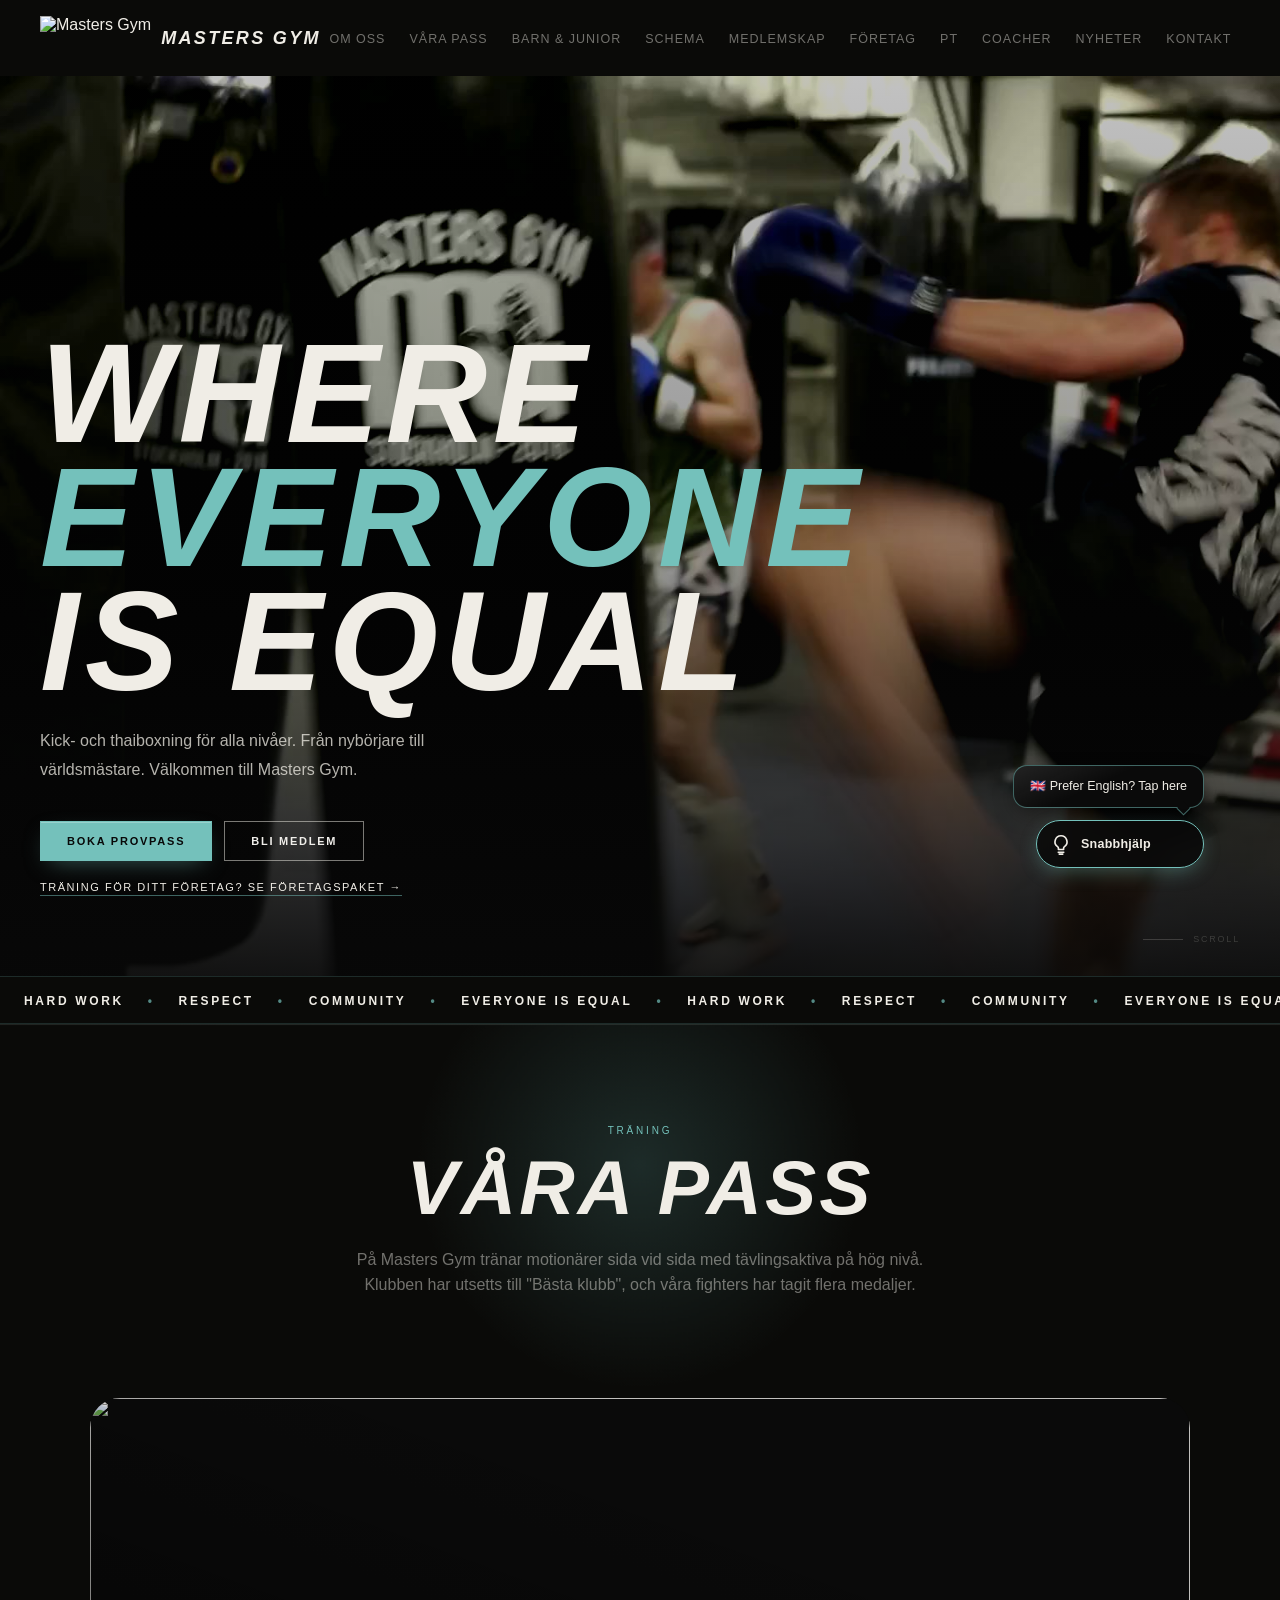
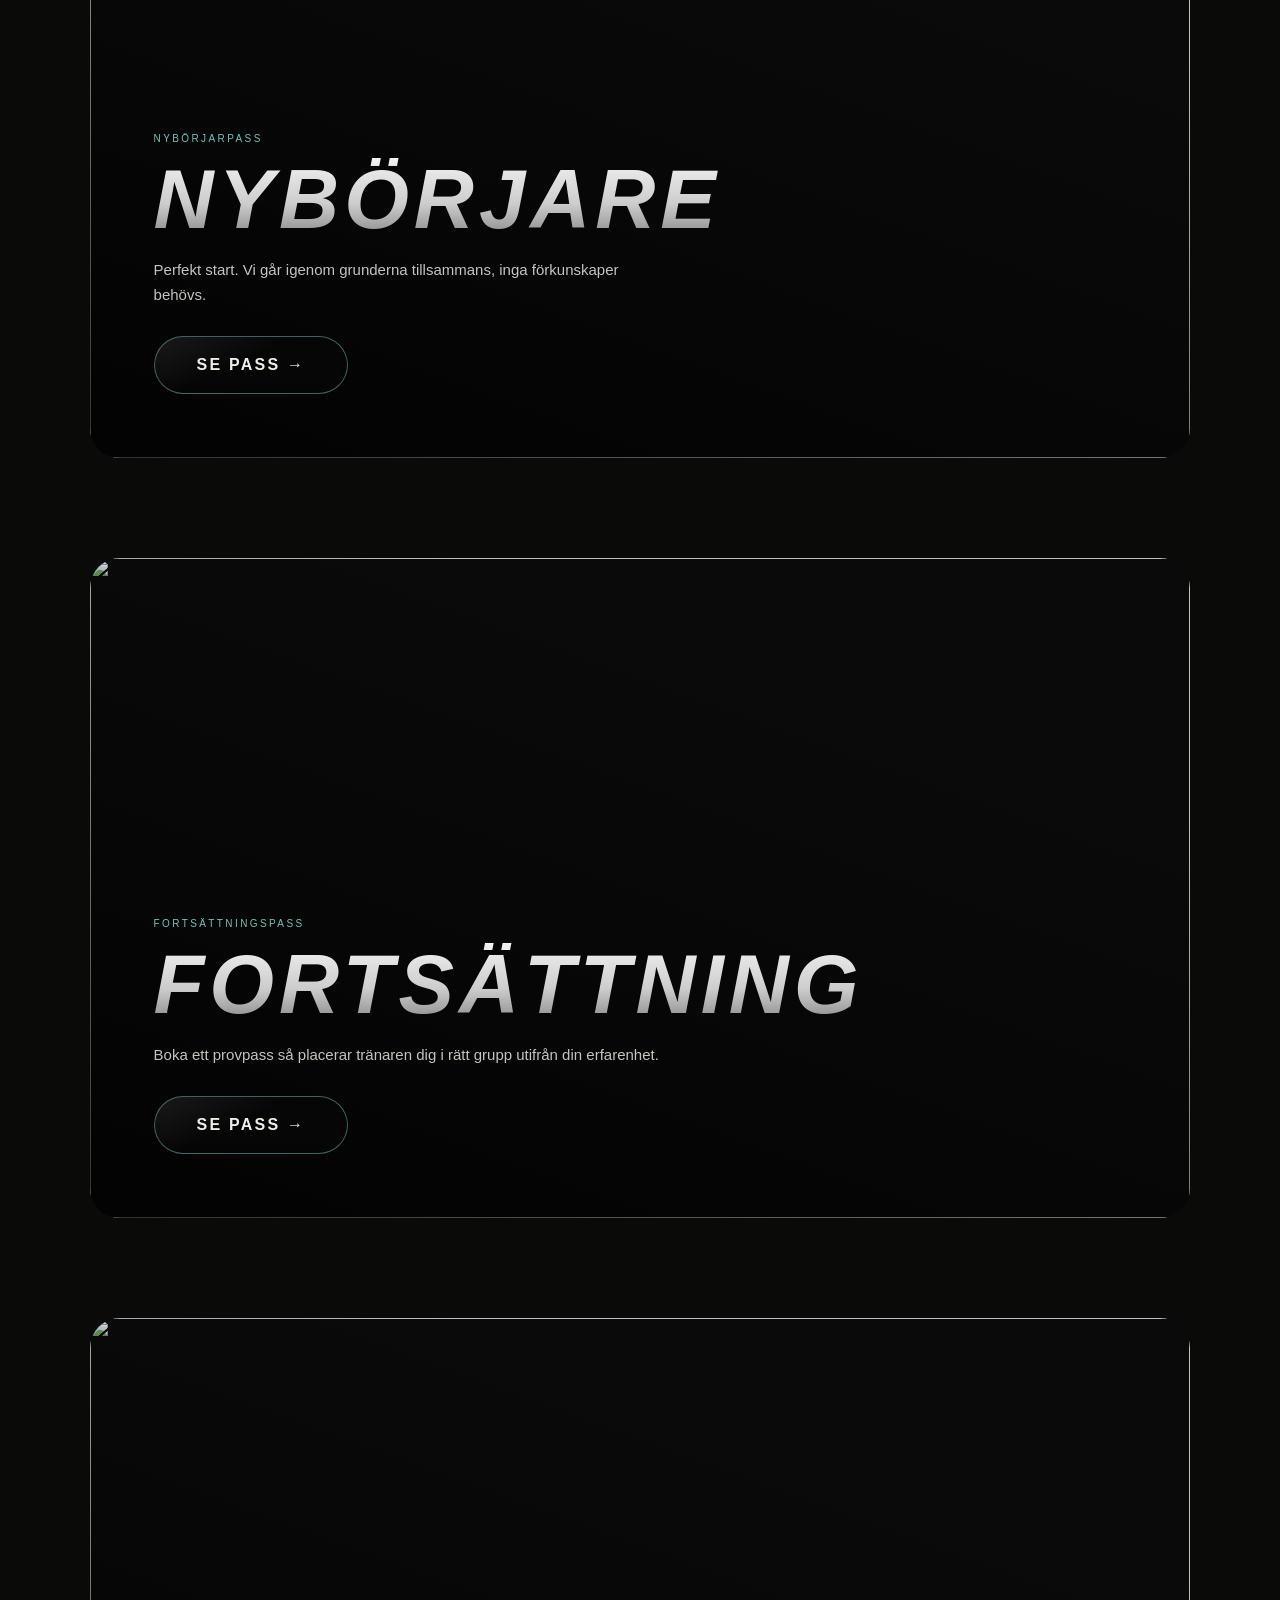
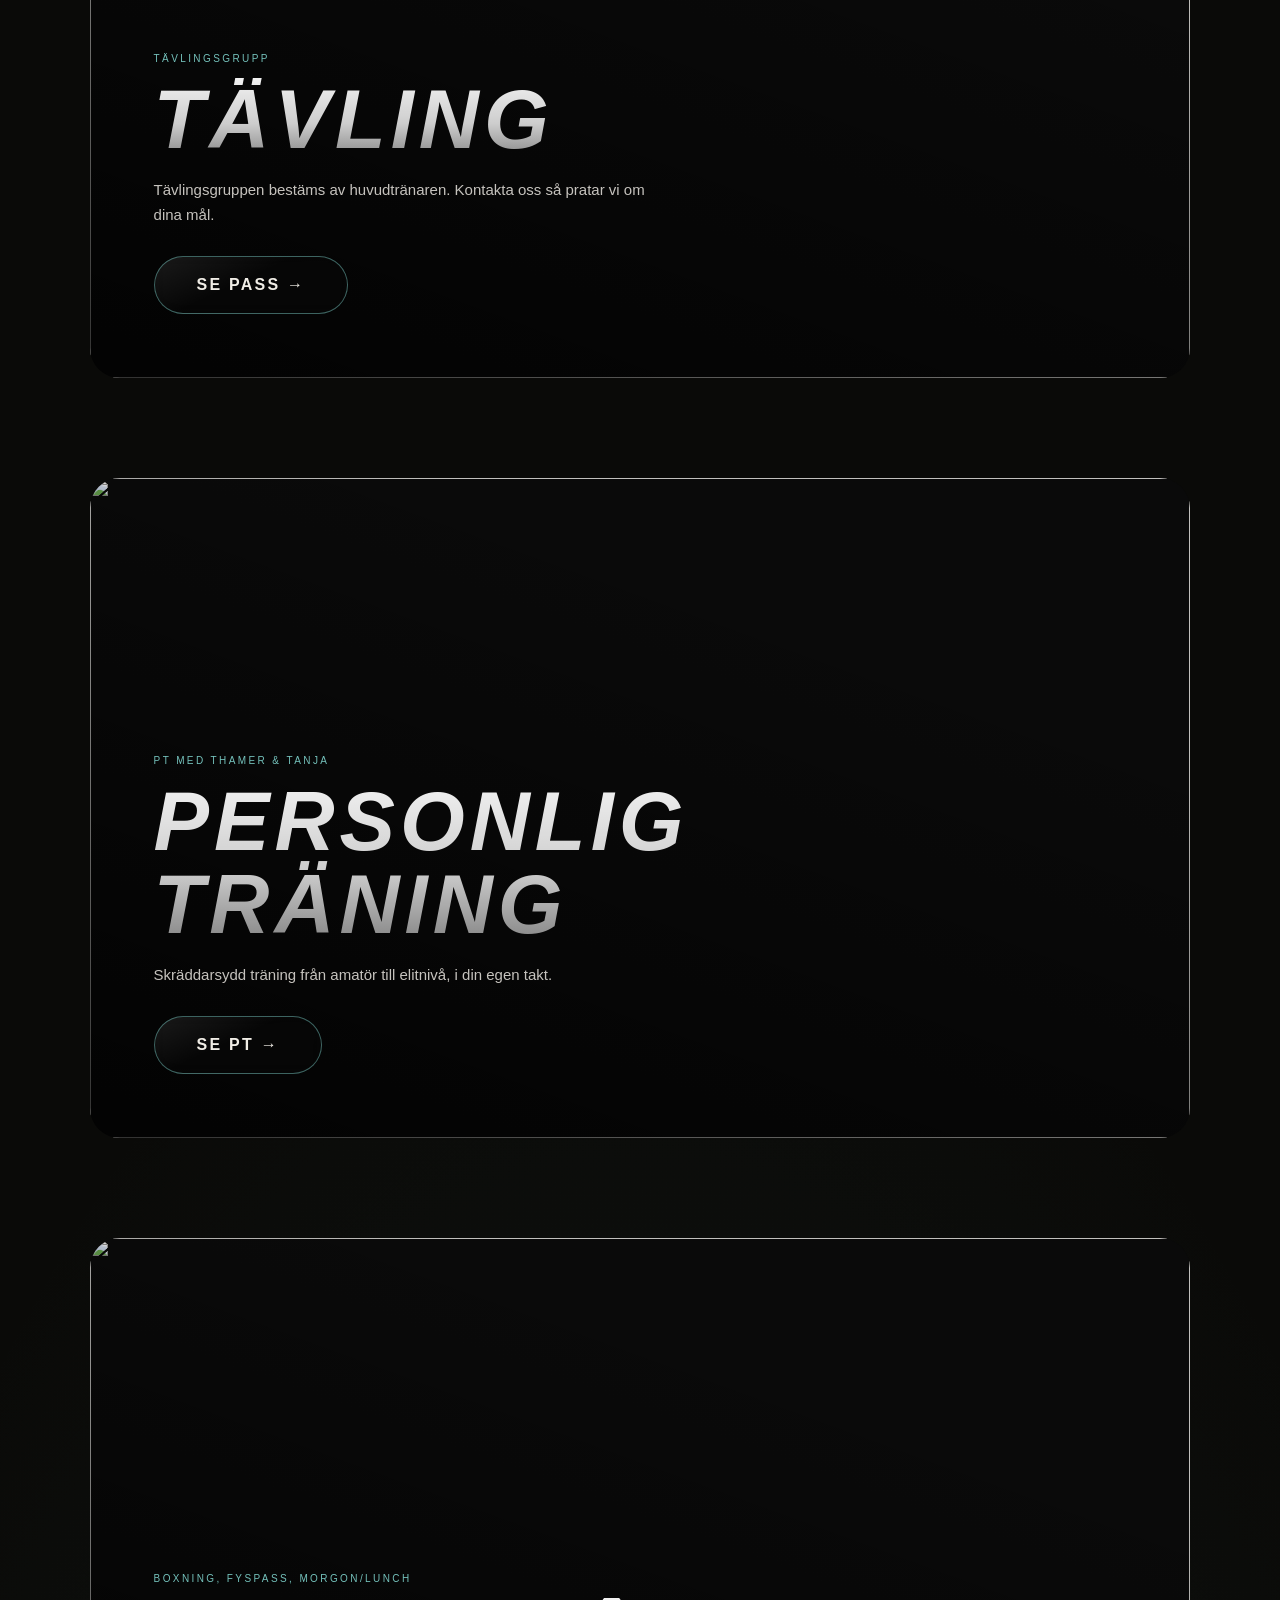
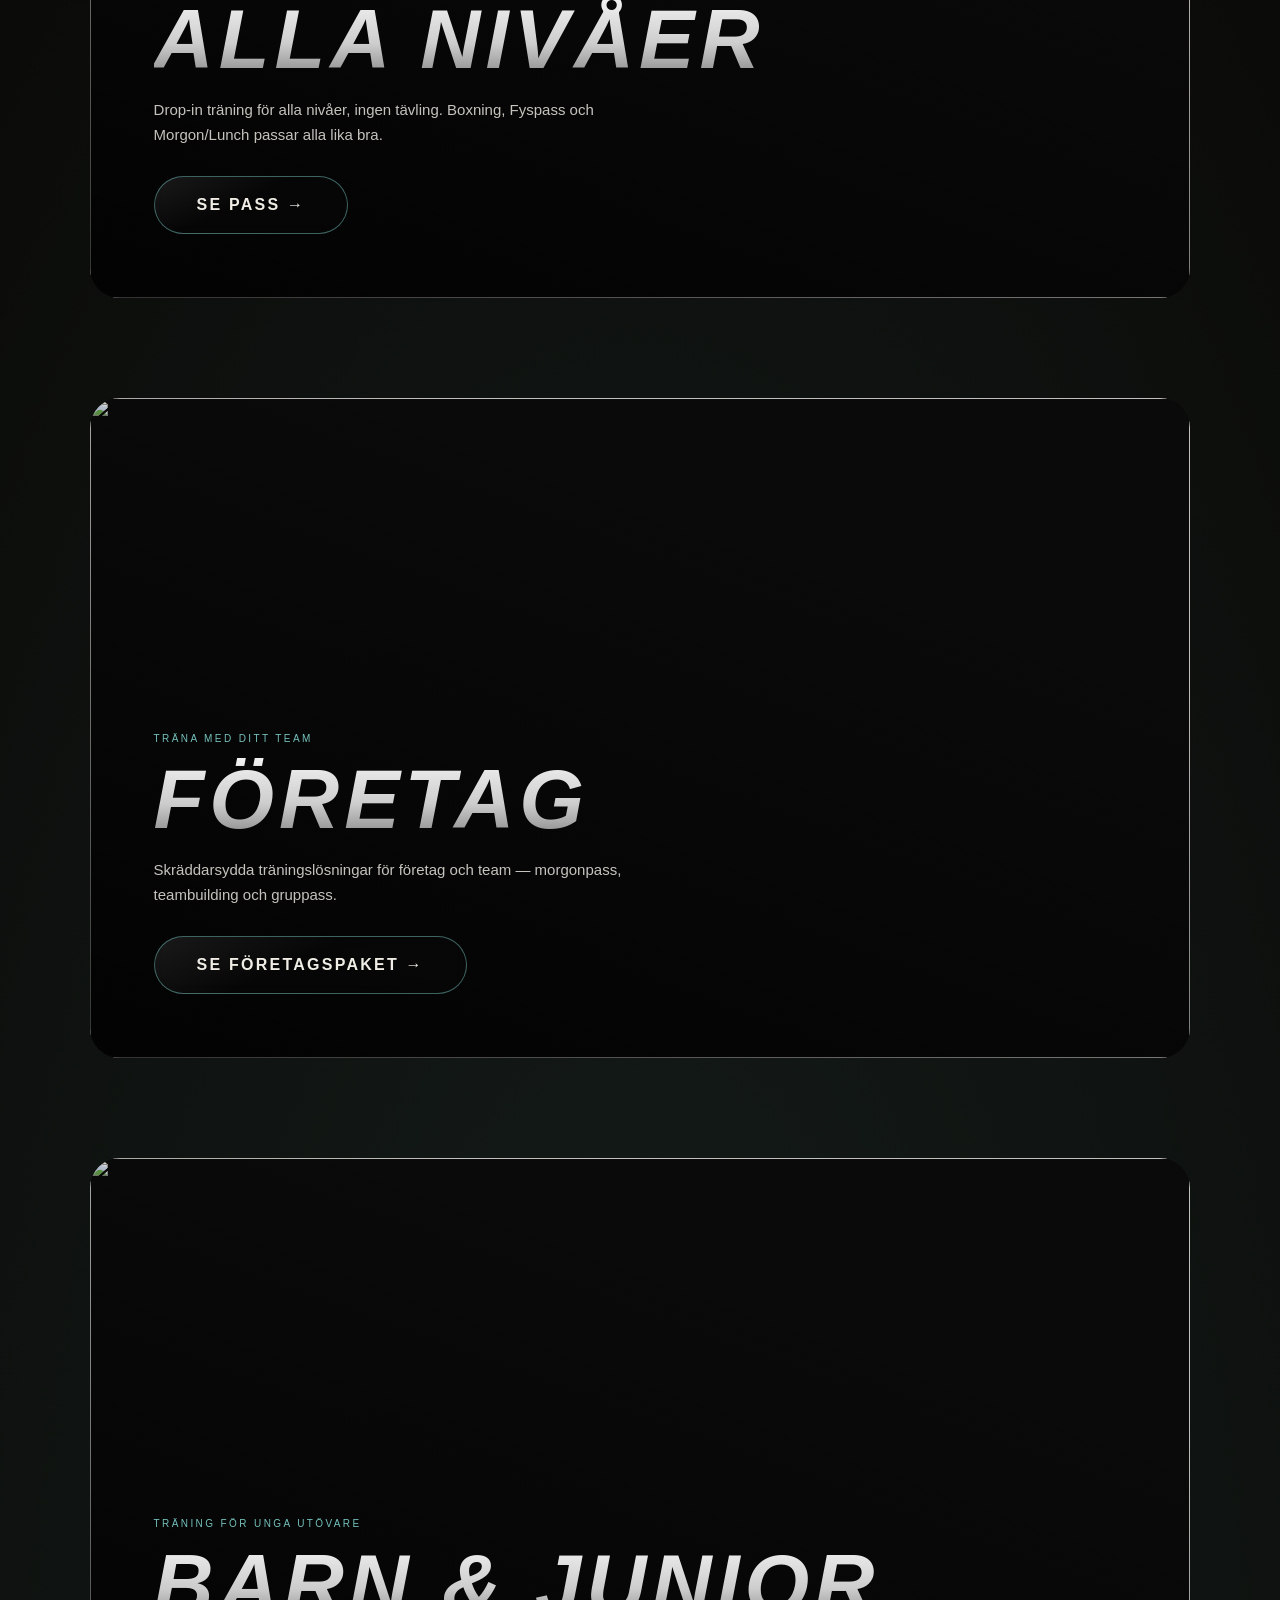
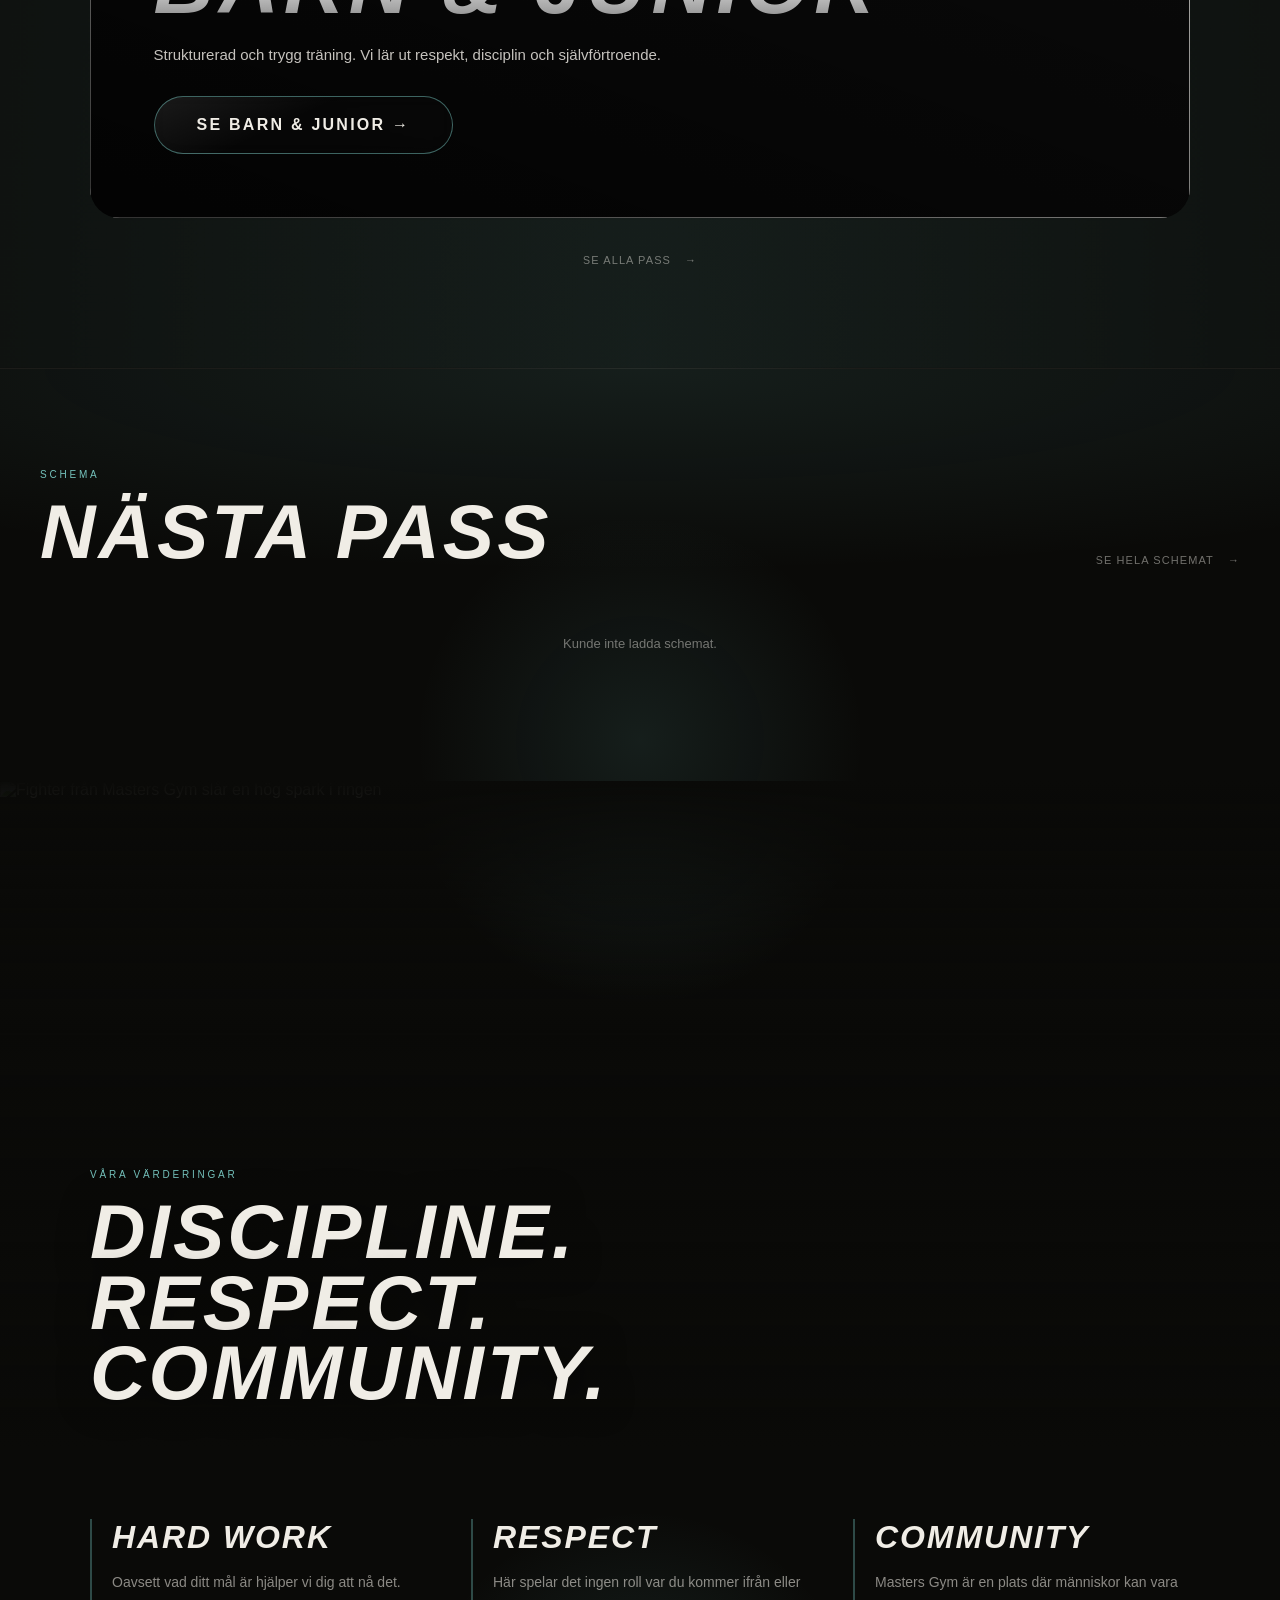
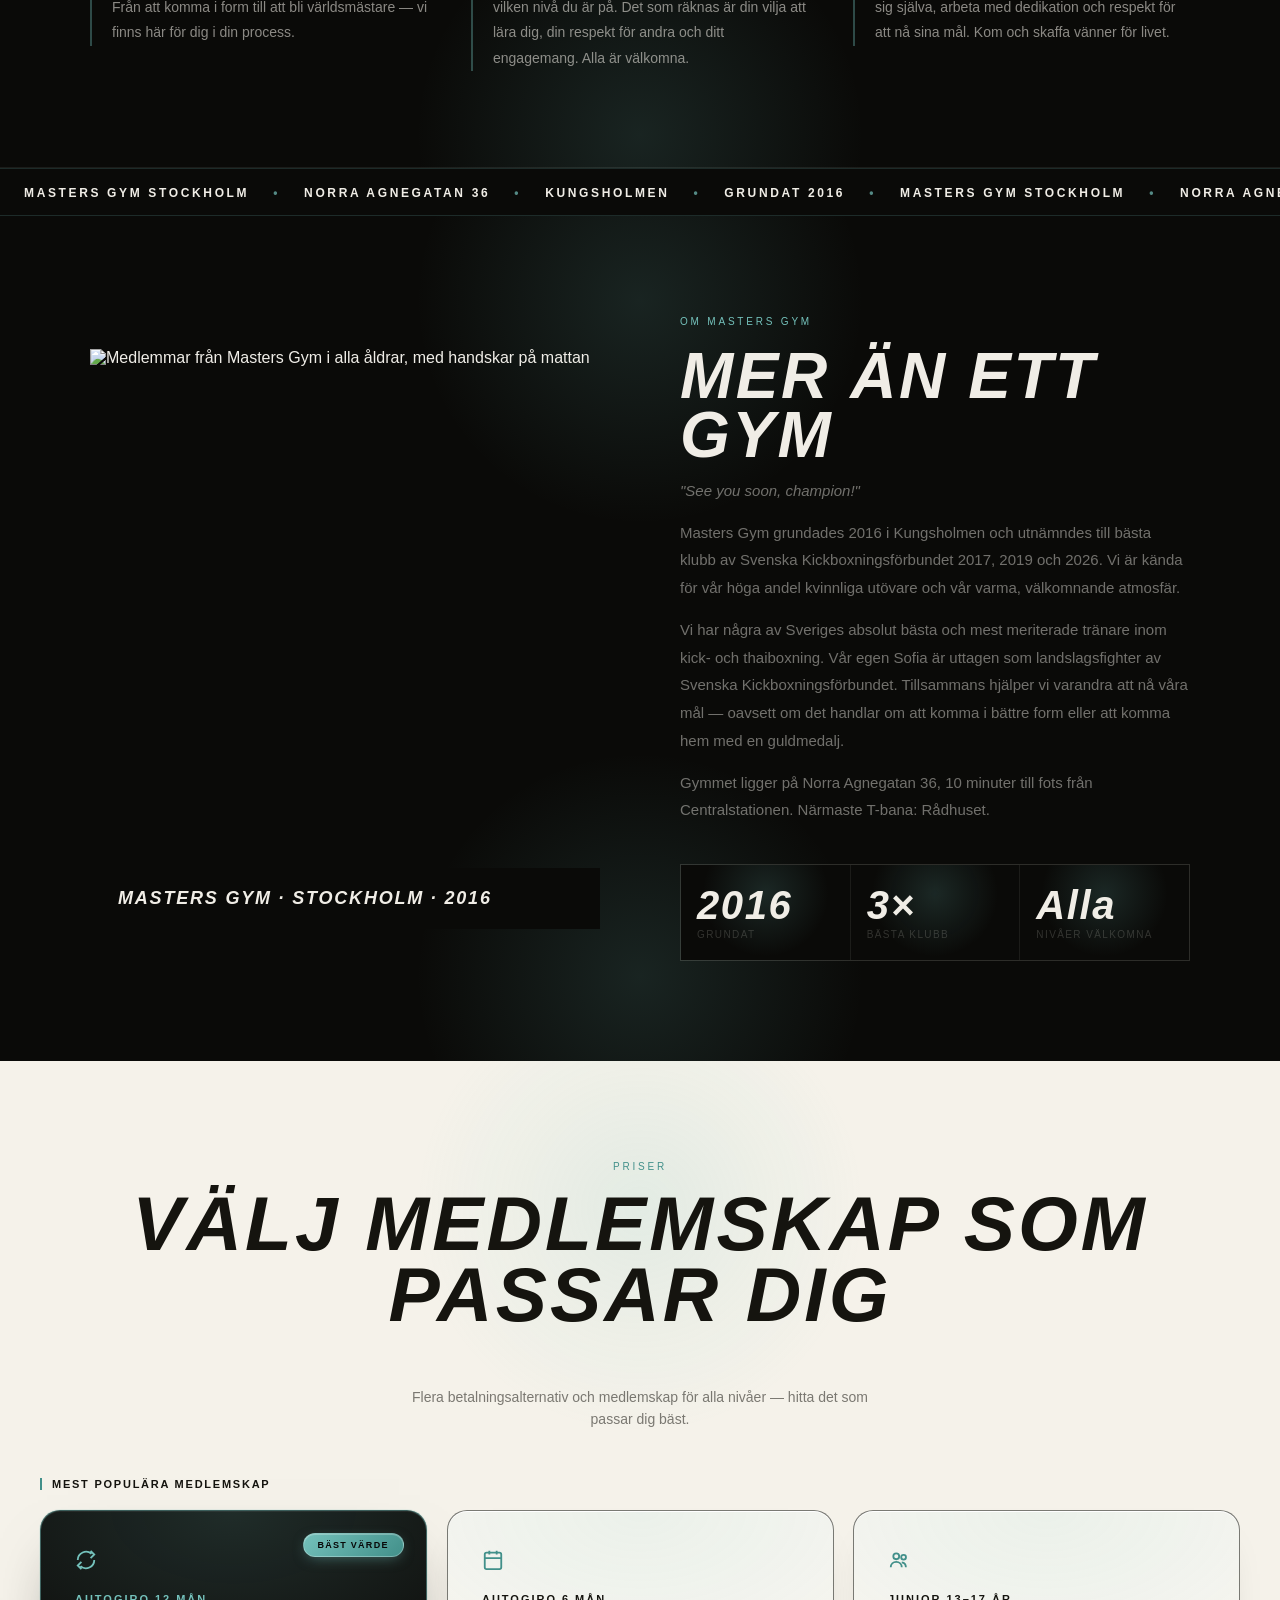
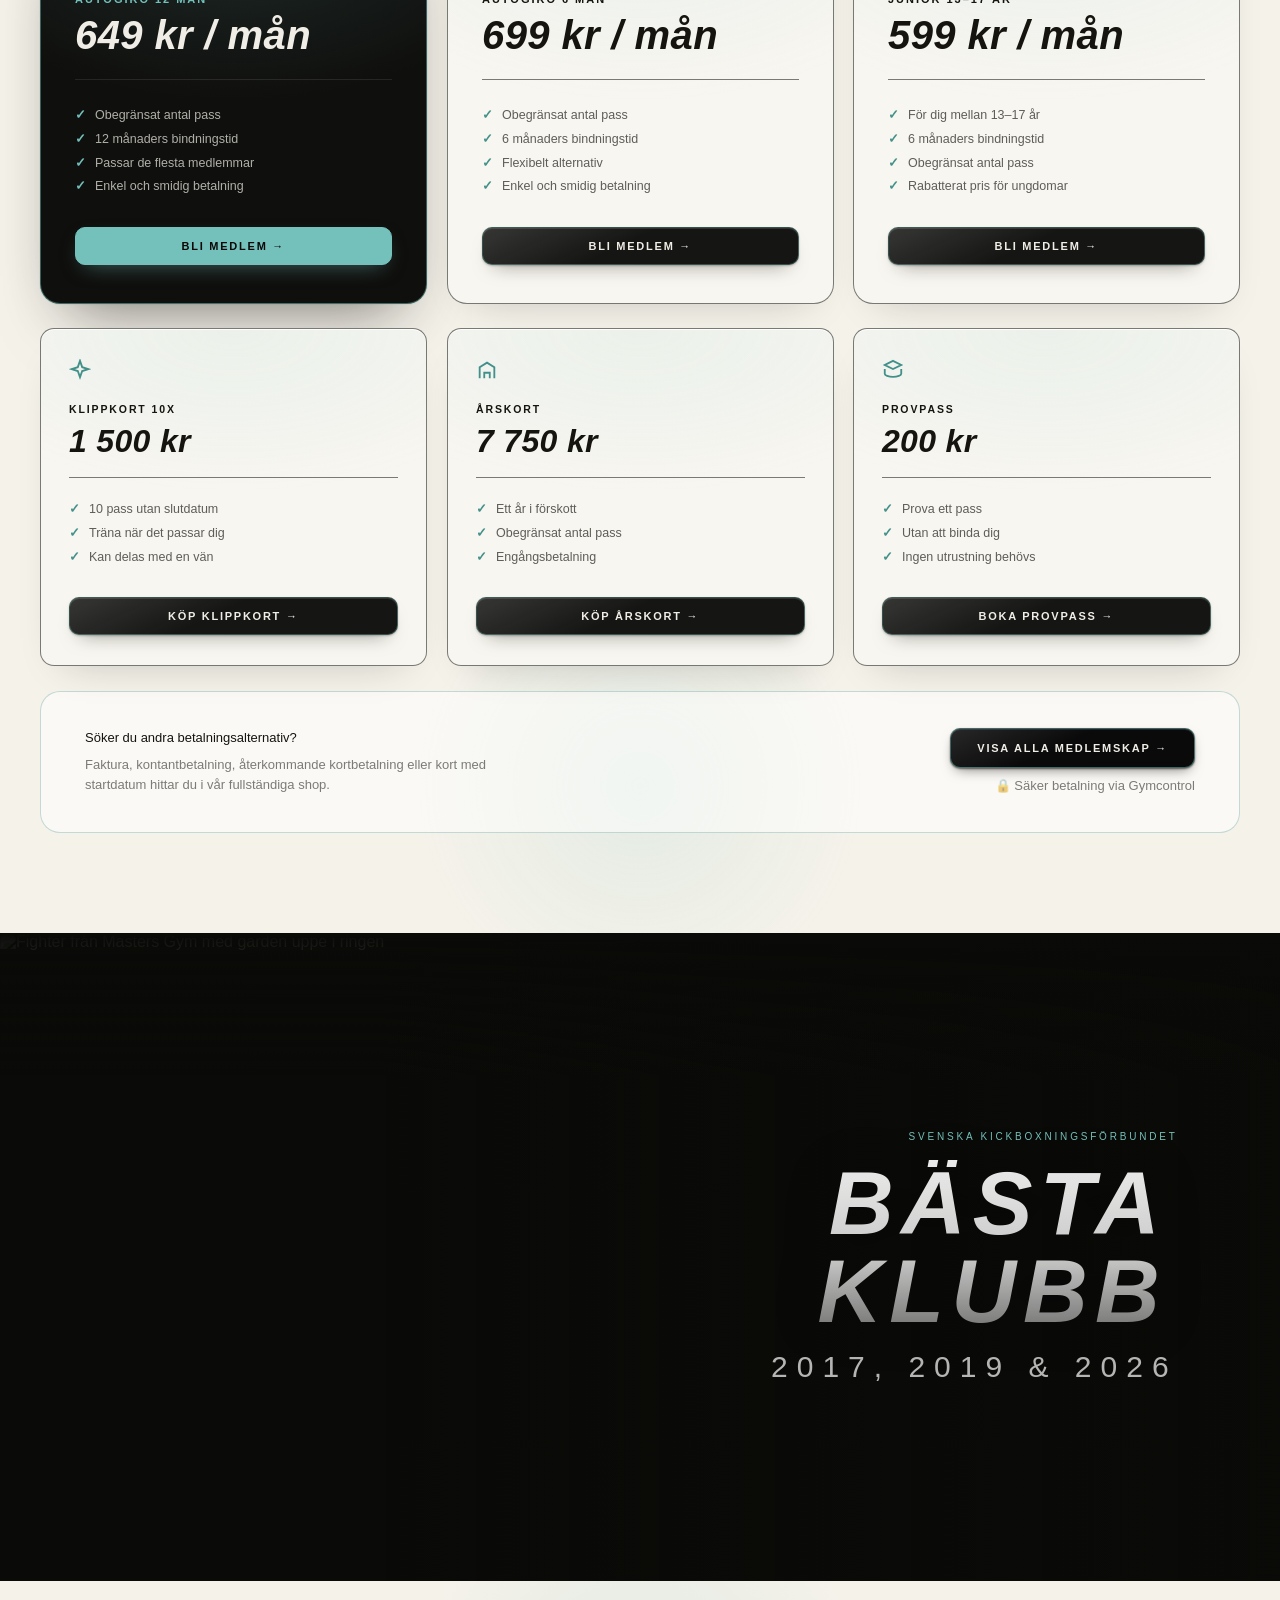
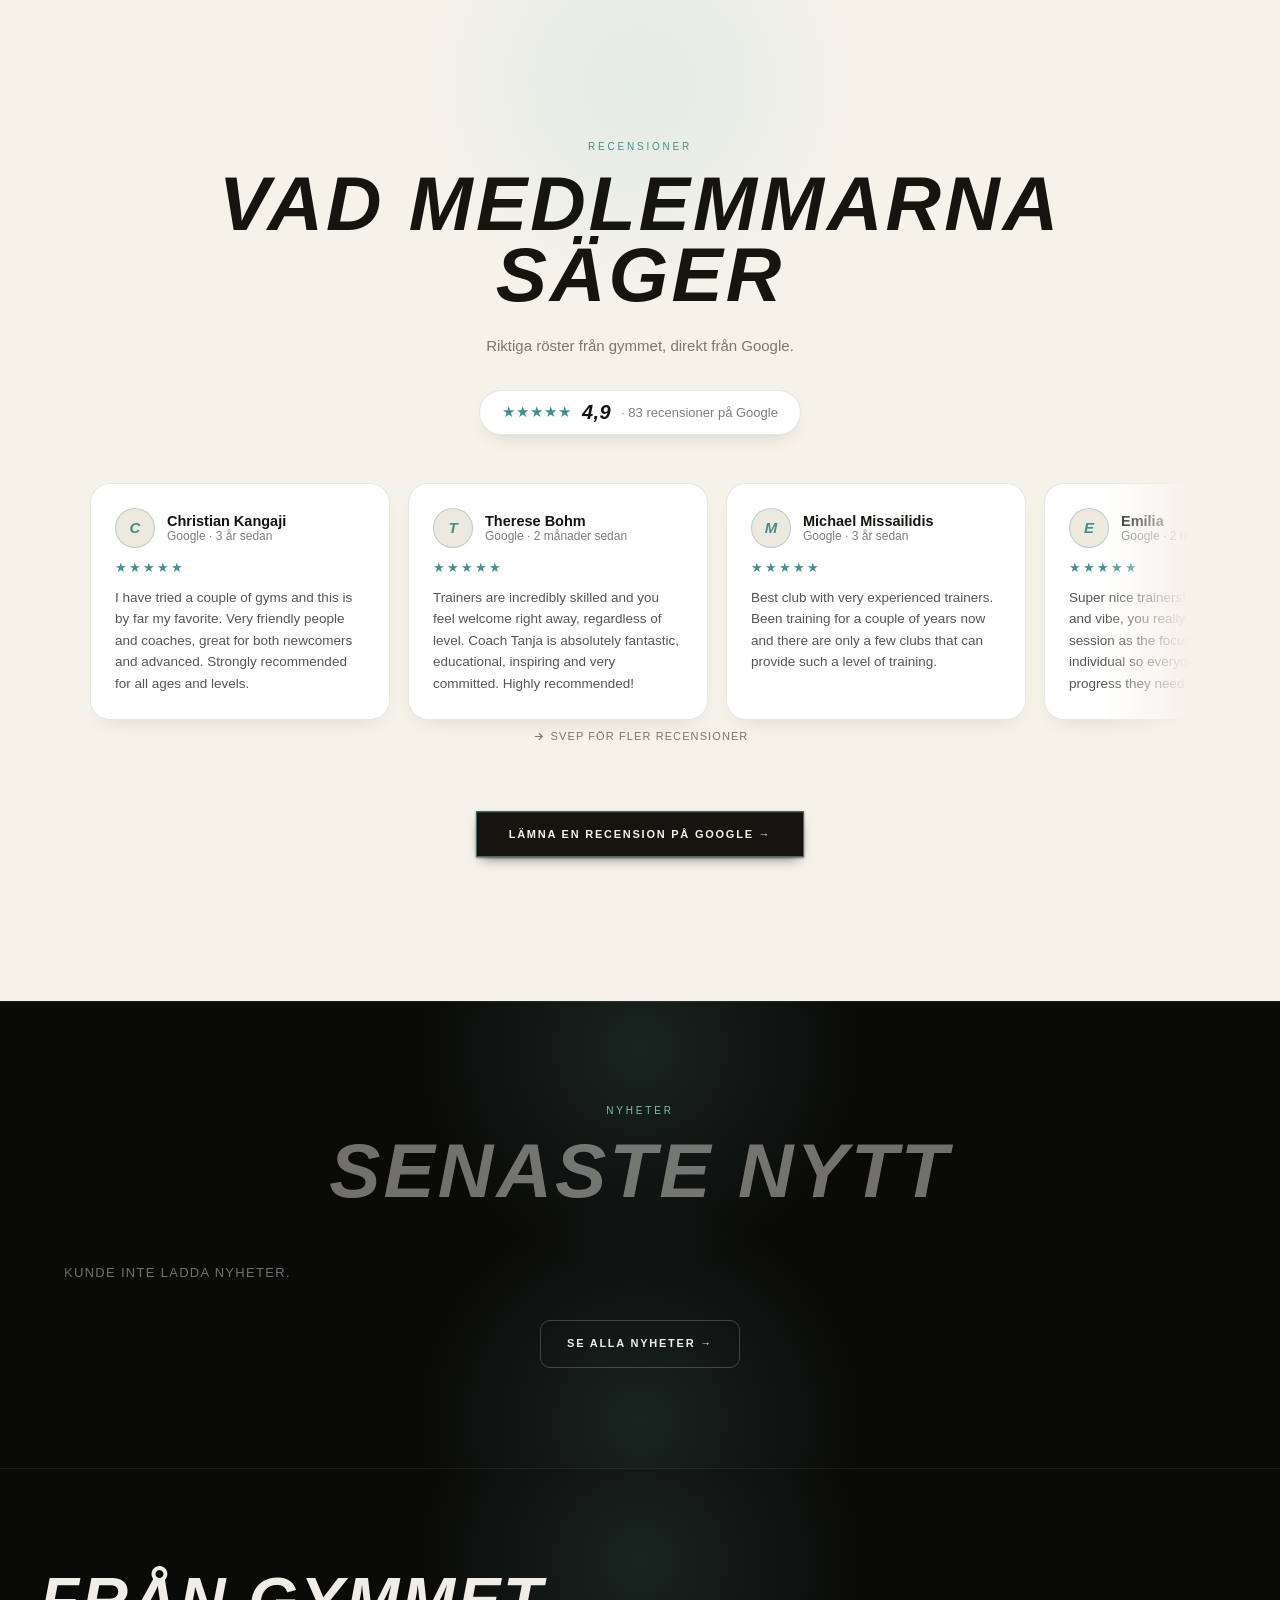
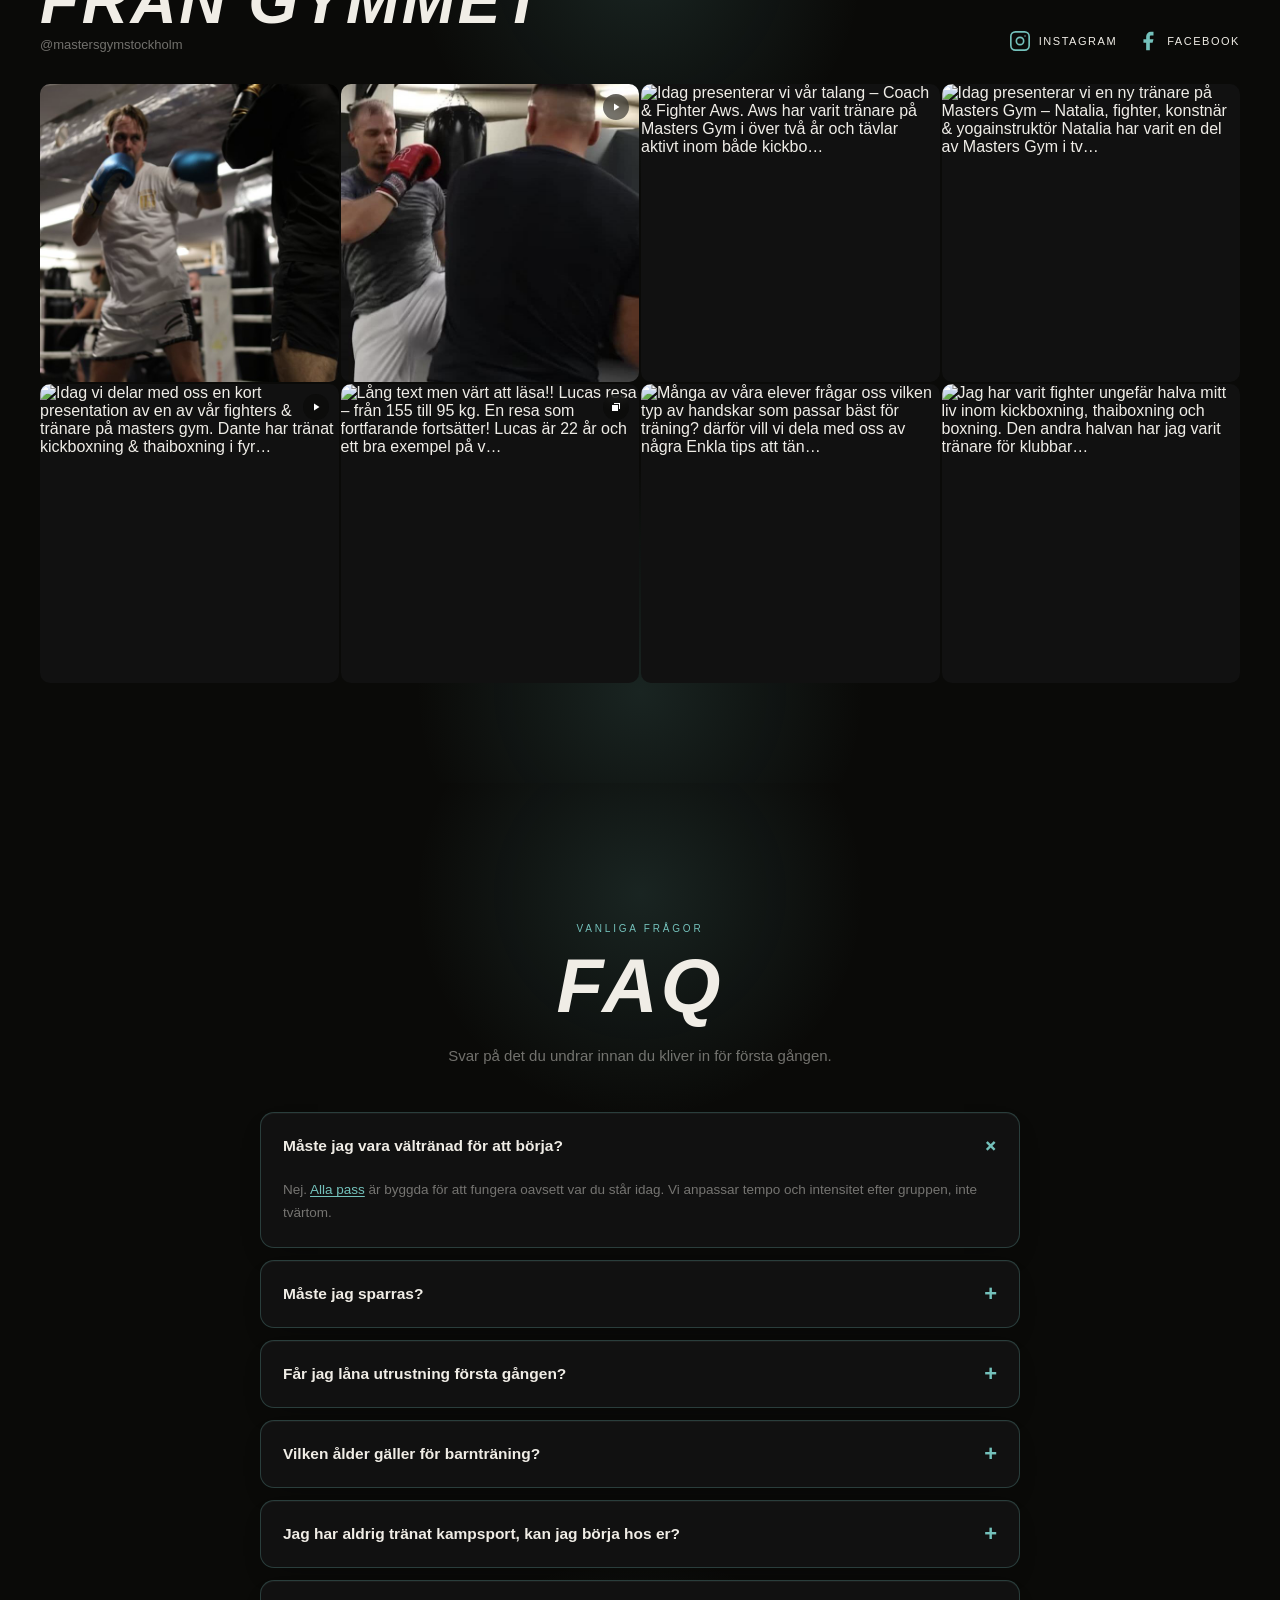
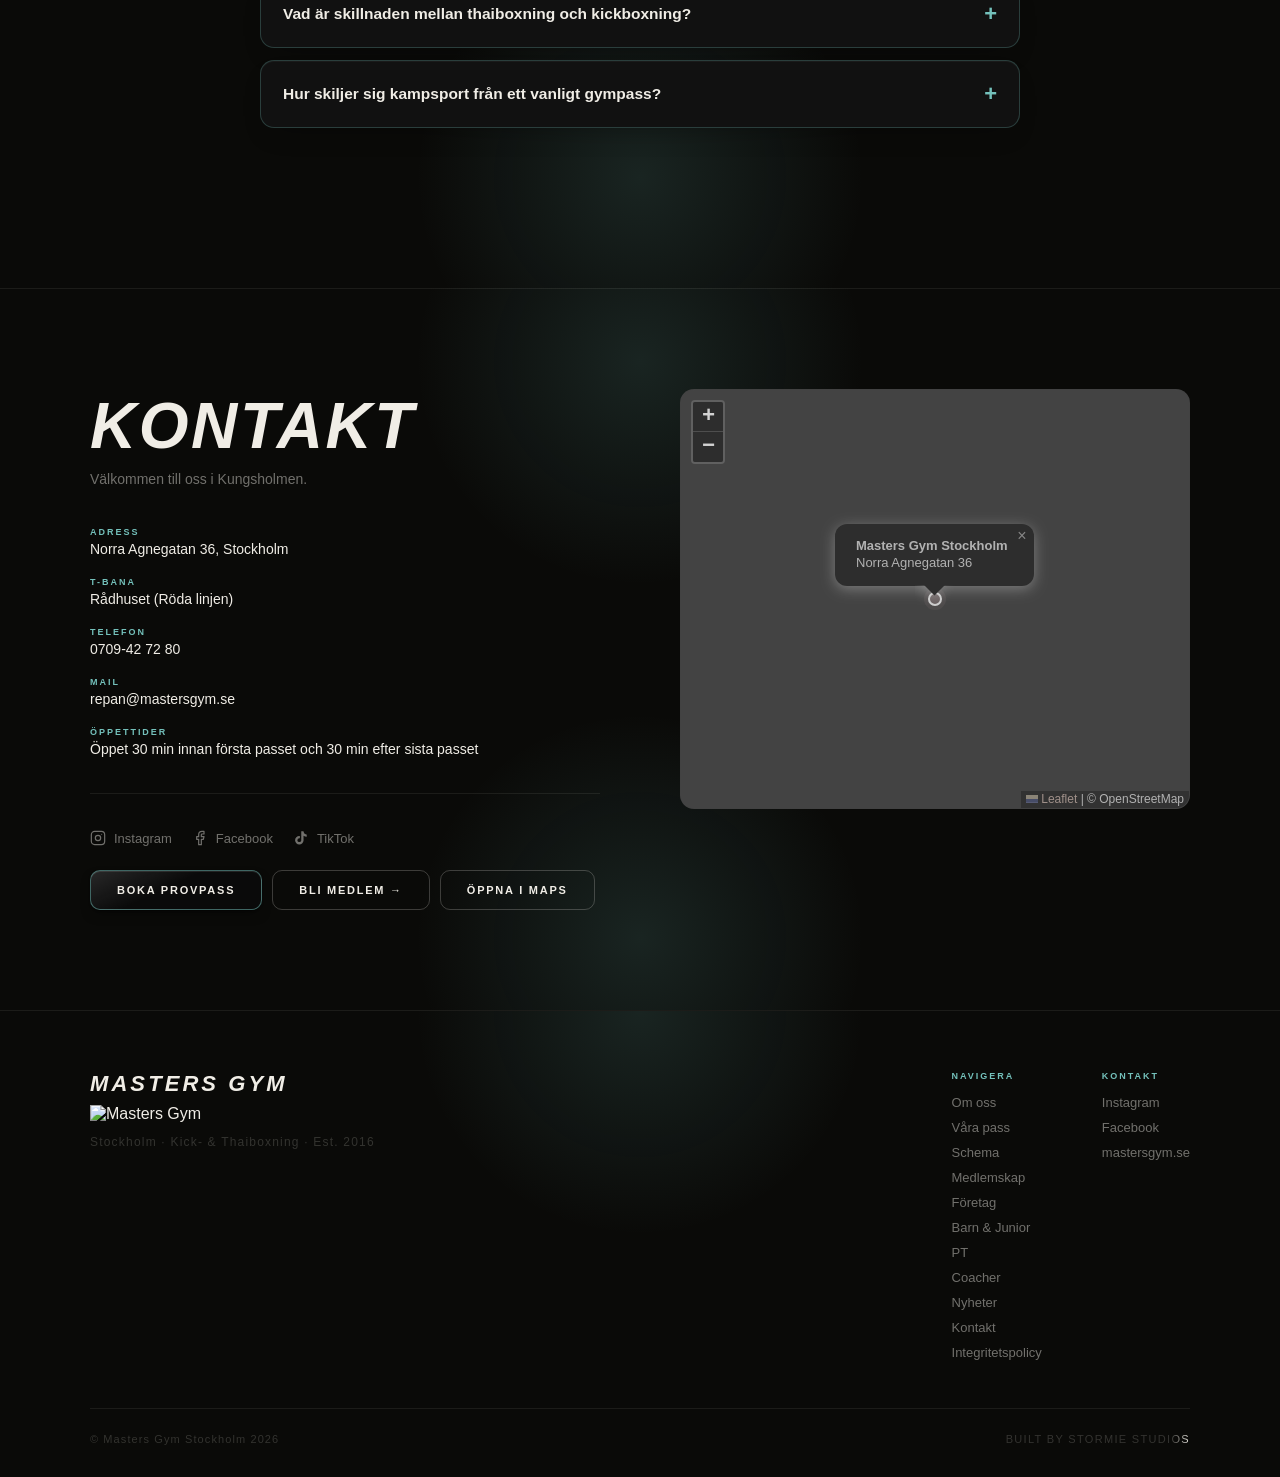
==== commit 9c356b56: "Hero reel: bring back opening bag clip, drop pad-kick clip" ====
--- a/index.html
+++ b/index.html
@@ -5,7 +5,7 @@
 <meta http-equiv="Content-Security-Policy" content="default-src 'self'; script-src 'self' https://www.googletagmanager.com; style-src 'self' 'unsafe-inline' https://fonts.googleapis.com; font-src 'self' https://fonts.gstatic.com; img-src 'self' data: https://cdn.sanity.io https://*.tile.openstreetmap.org https://*.google-analytics.com https://*.googletagmanager.com; media-src 'self' https://cdn.sanity.io; connect-src 'self' https://9hvgh1q1.apicdn.sanity.io https://9hvgh1q1.api.sanity.io https://docs.google.com https://*.googleusercontent.com https://script.google.com https://api.web3forms.com https://*.google-analytics.com https://*.analytics.google.com https://*.googletagmanager.com; form-action 'self' https://api.web3forms.com; base-uri 'self'; object-src 'none'; frame-src 'none'">
 <meta name="referrer" content="strict-origin-when-cross-origin">
 <meta name="viewport" content="width=device-width, initial-scale=1.0">
-<link rel="preload" as="image" href="hero-poster.jpg?v=20261127s" fetchpriority="high">
+<link rel="preload" as="image" href="hero-poster.jpg?v=20261127t" fetchpriority="high">
 <title>Masters Gym Stockholm — Kick- & Thaiboxning</title>
 <meta name="description" content="Masters Gym Stockholm. Kick- och thaiboxning för alla nivåer. Norra Agnegatan 36, Kungsholmen.">
 <link rel="icon" type="image/x-icon" href="favicon.ico">
@@ -206,7 +206,7 @@
 </div>
 
 <section class="hero" id="hero">
-  <div class="hero-bg"><img id="hero_image" src="hero-poster.jpg?v=20261127s" alt="Masters Gym Stockholm" style="display:none"><video id="hero_video" poster="hero-poster.jpg?v=20261127s" autoplay muted loop playsinline preload="auto" aria-hidden="true"><source src="hero-mobile.mp4?v=20261127s" type="video/mp4" media="(max-width: 768px)"><source src="hero.mp4?v=20261127s" type="video/mp4"></video></div>
+  <div class="hero-bg"><img id="hero_image" src="hero-poster.jpg?v=20261127t" alt="Masters Gym Stockholm" style="display:none"><video id="hero_video" poster="hero-poster.jpg?v=20261127t" autoplay muted loop playsinline preload="auto" aria-hidden="true"><source src="hero-mobile.mp4?v=20261127t" type="video/mp4" media="(max-width: 768px)"><source src="hero.mp4?v=20261127t" type="video/mp4"></video></div>
   <div class="hero-overlay"></div>
   <div class="hero-content">
     <p class="hero-eyebrow" data-i18n="hero_eyebrow">Stockholm · Kungsholmen · Est. 2016</p>
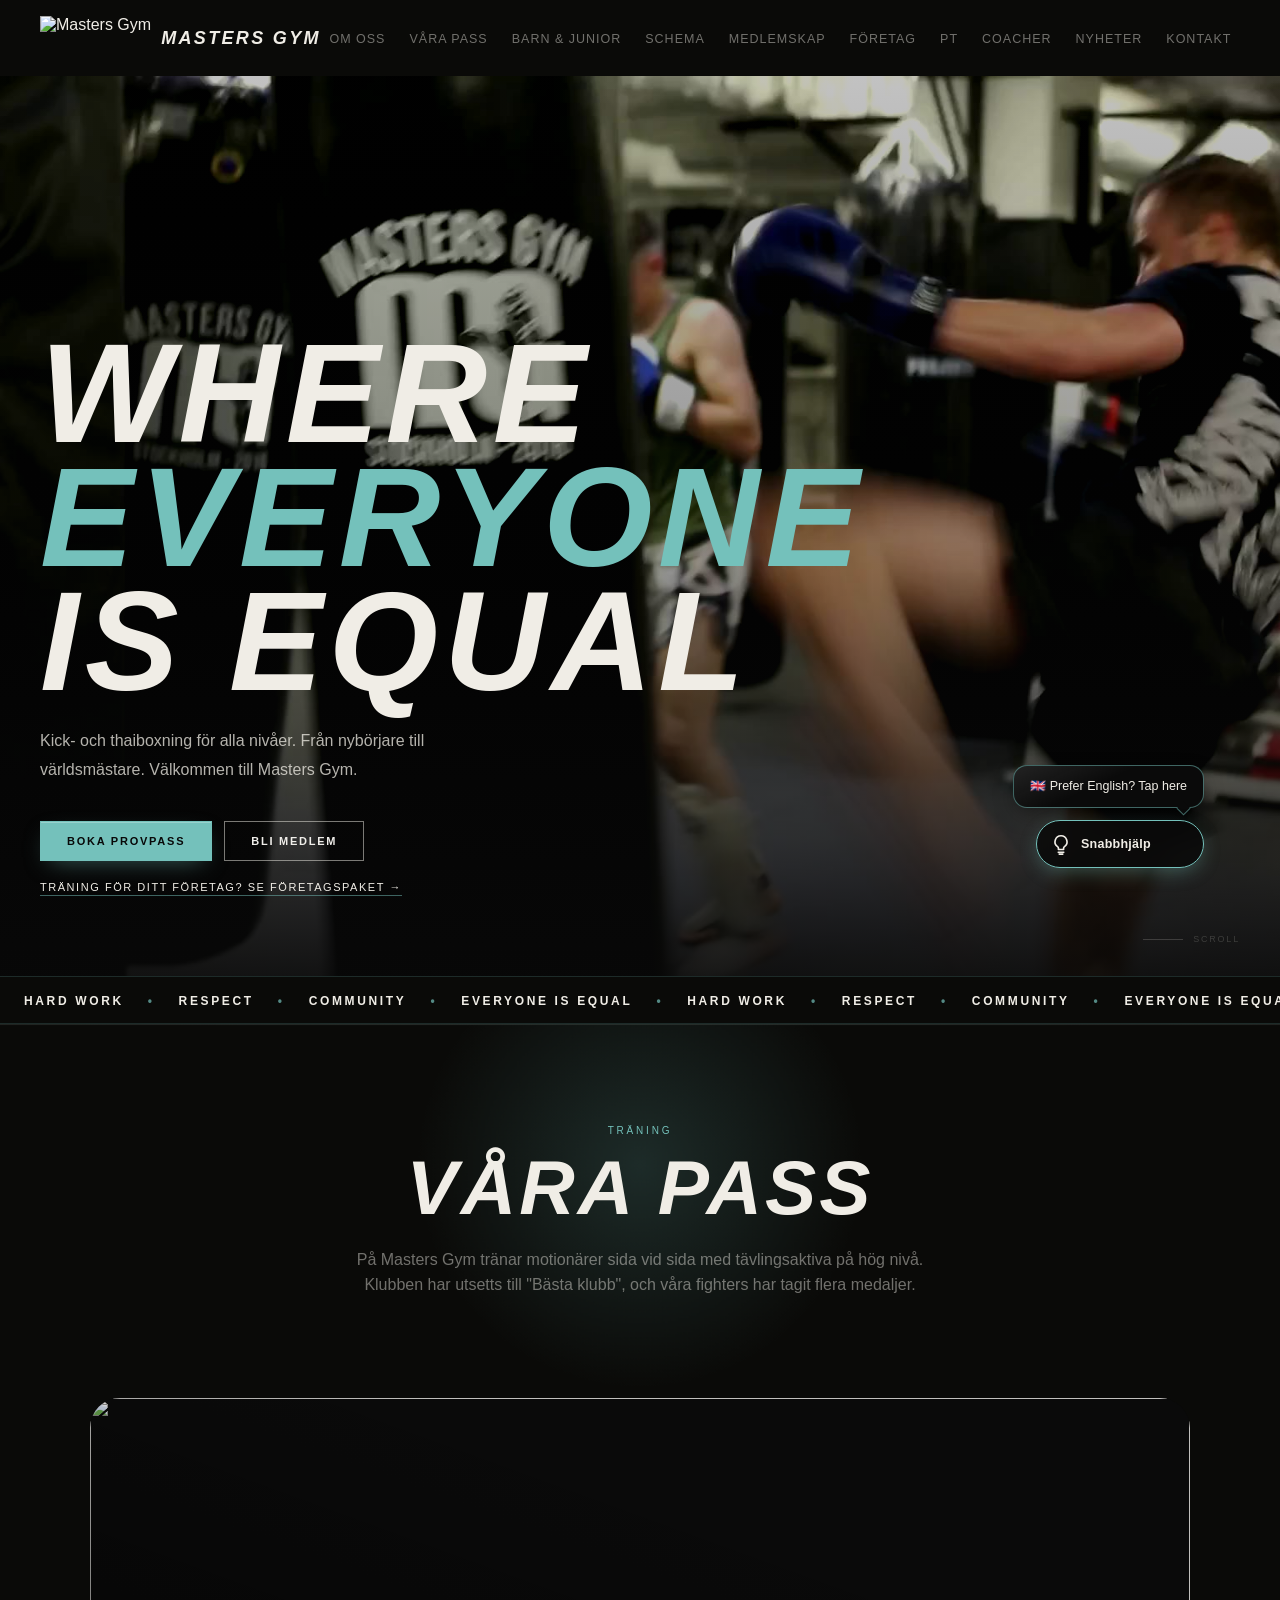
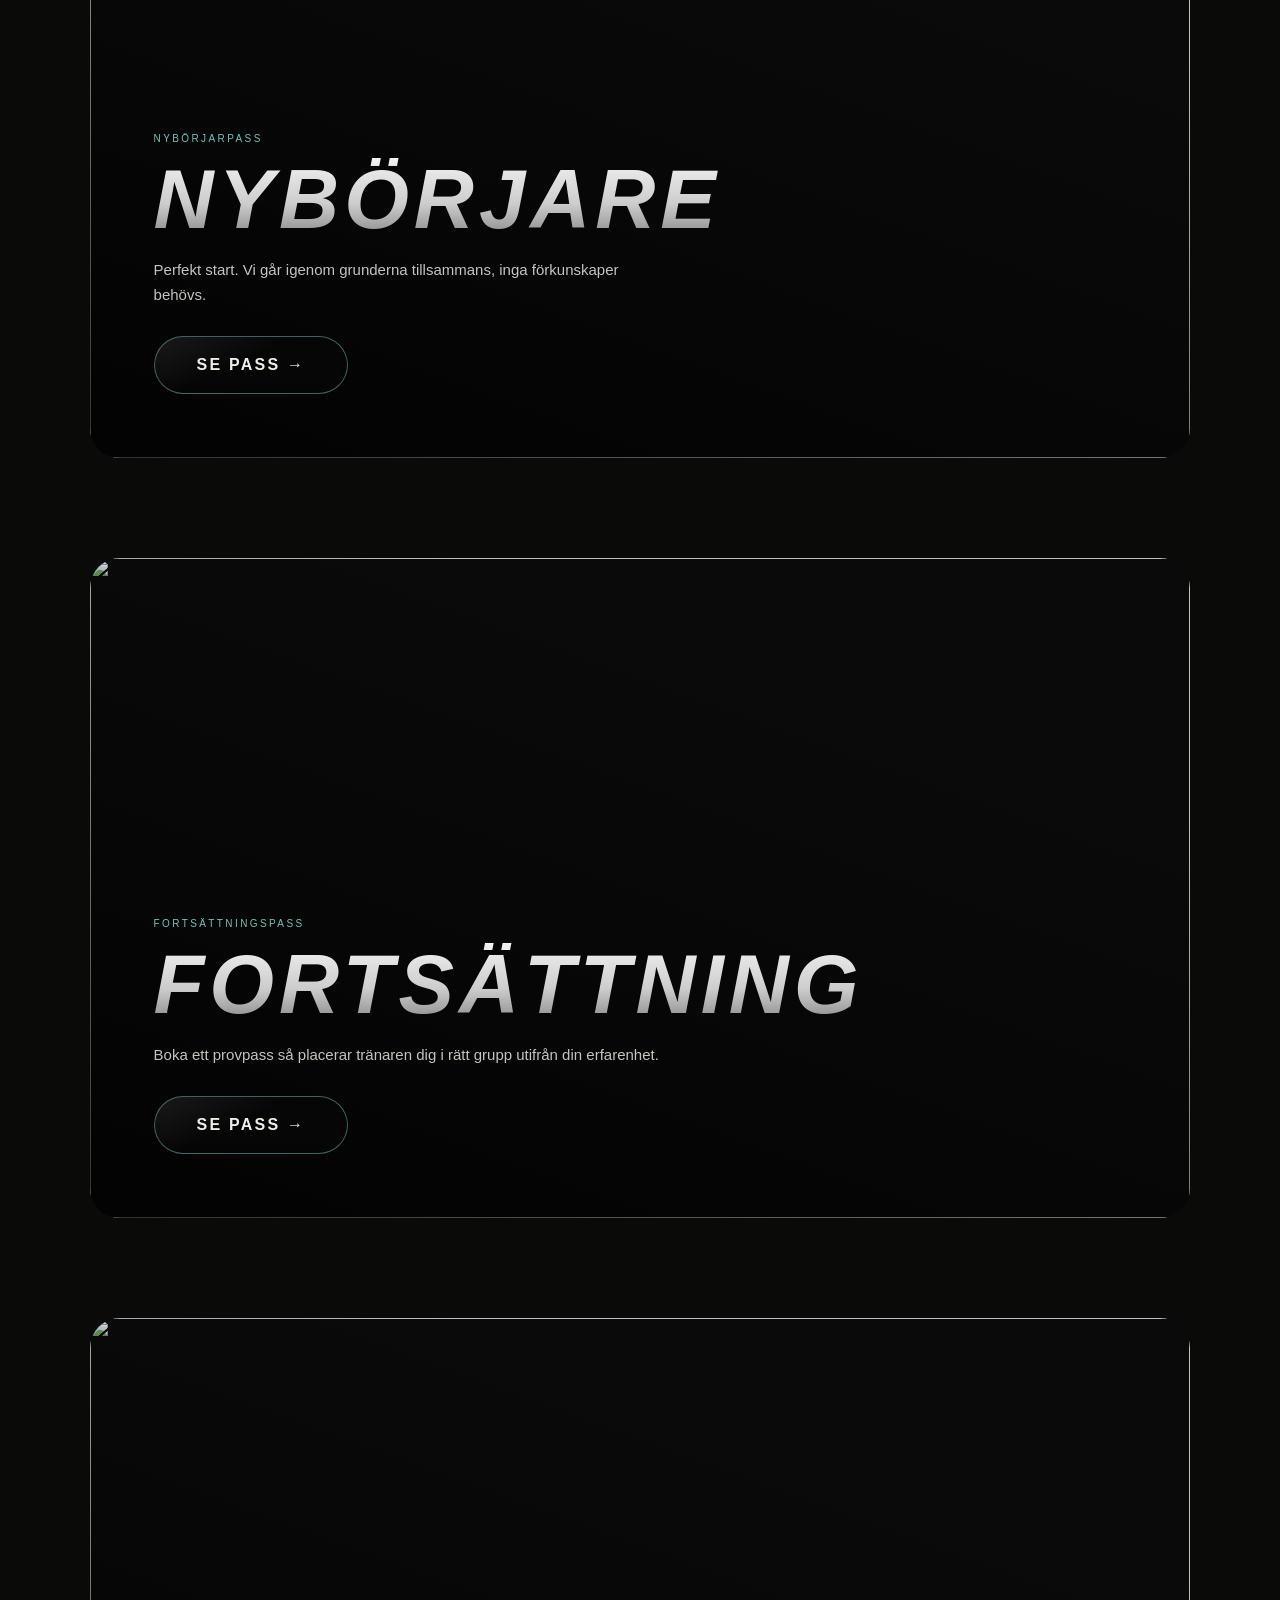
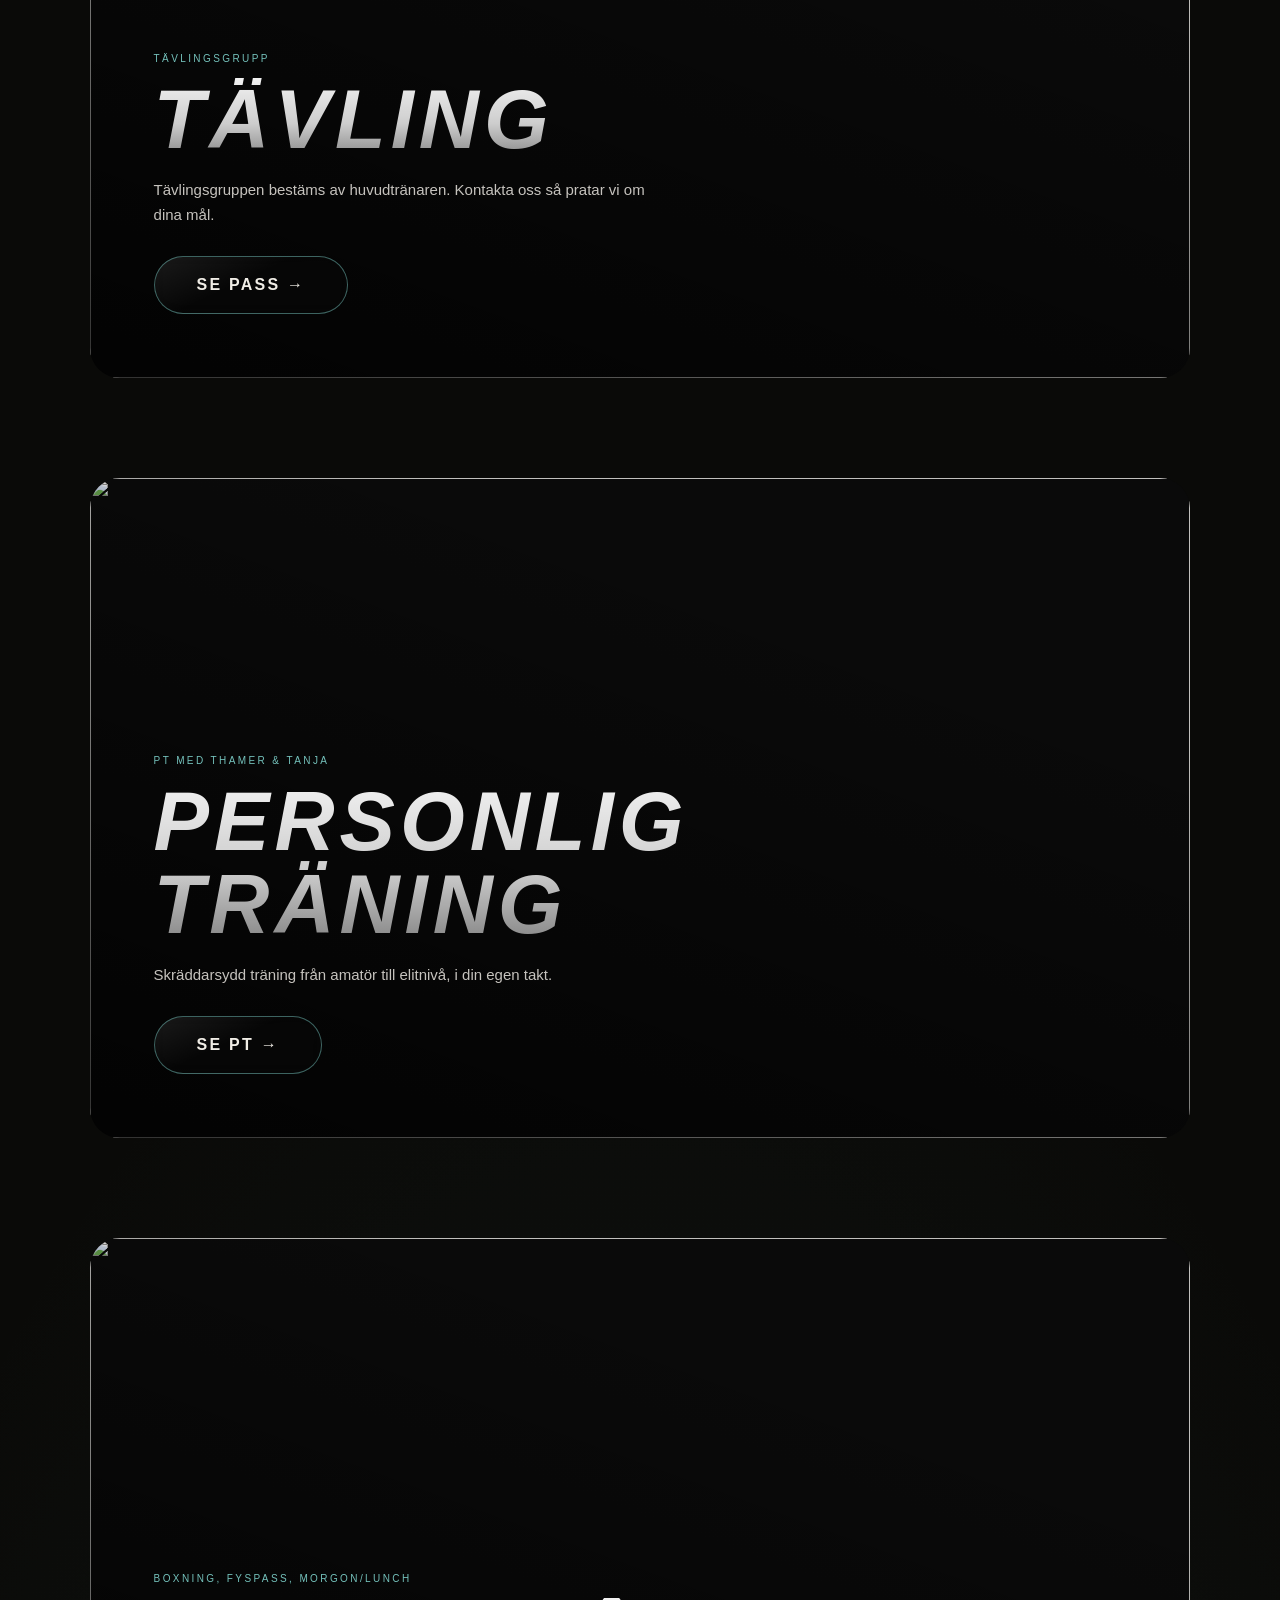
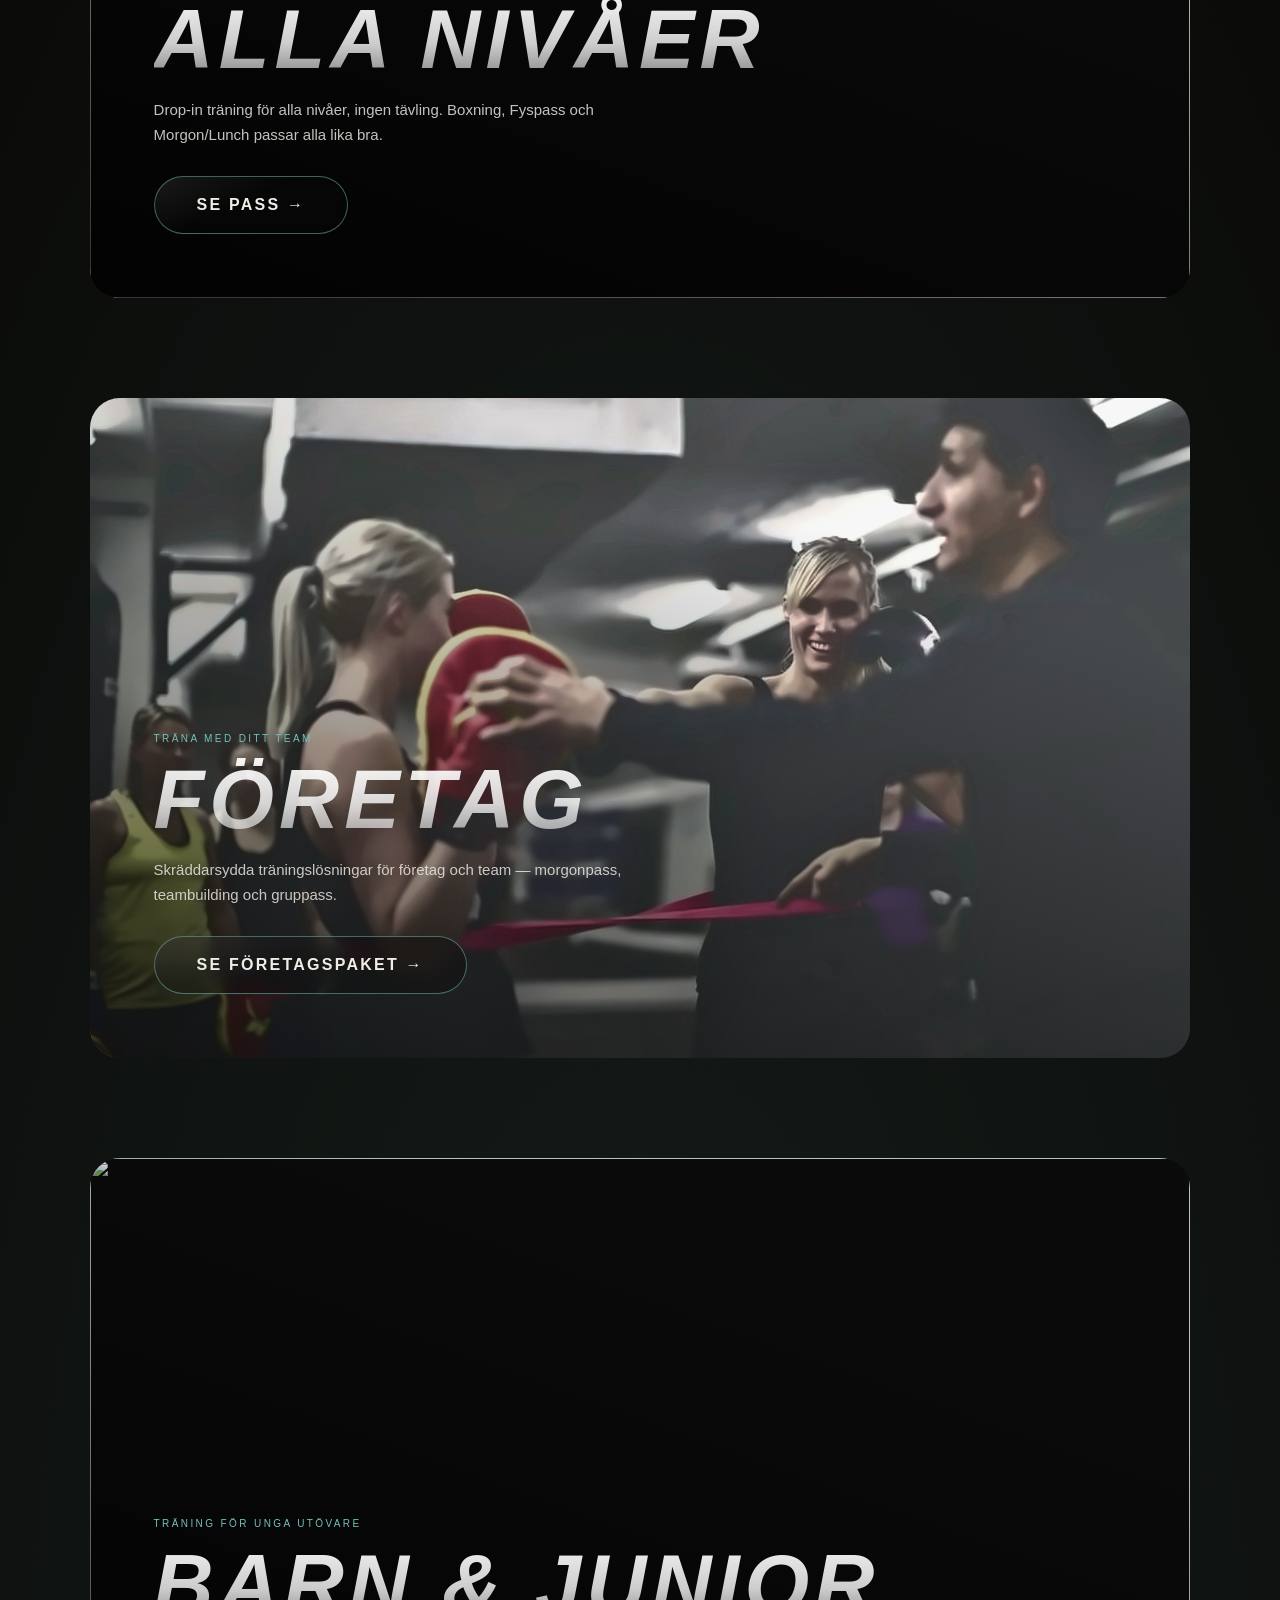
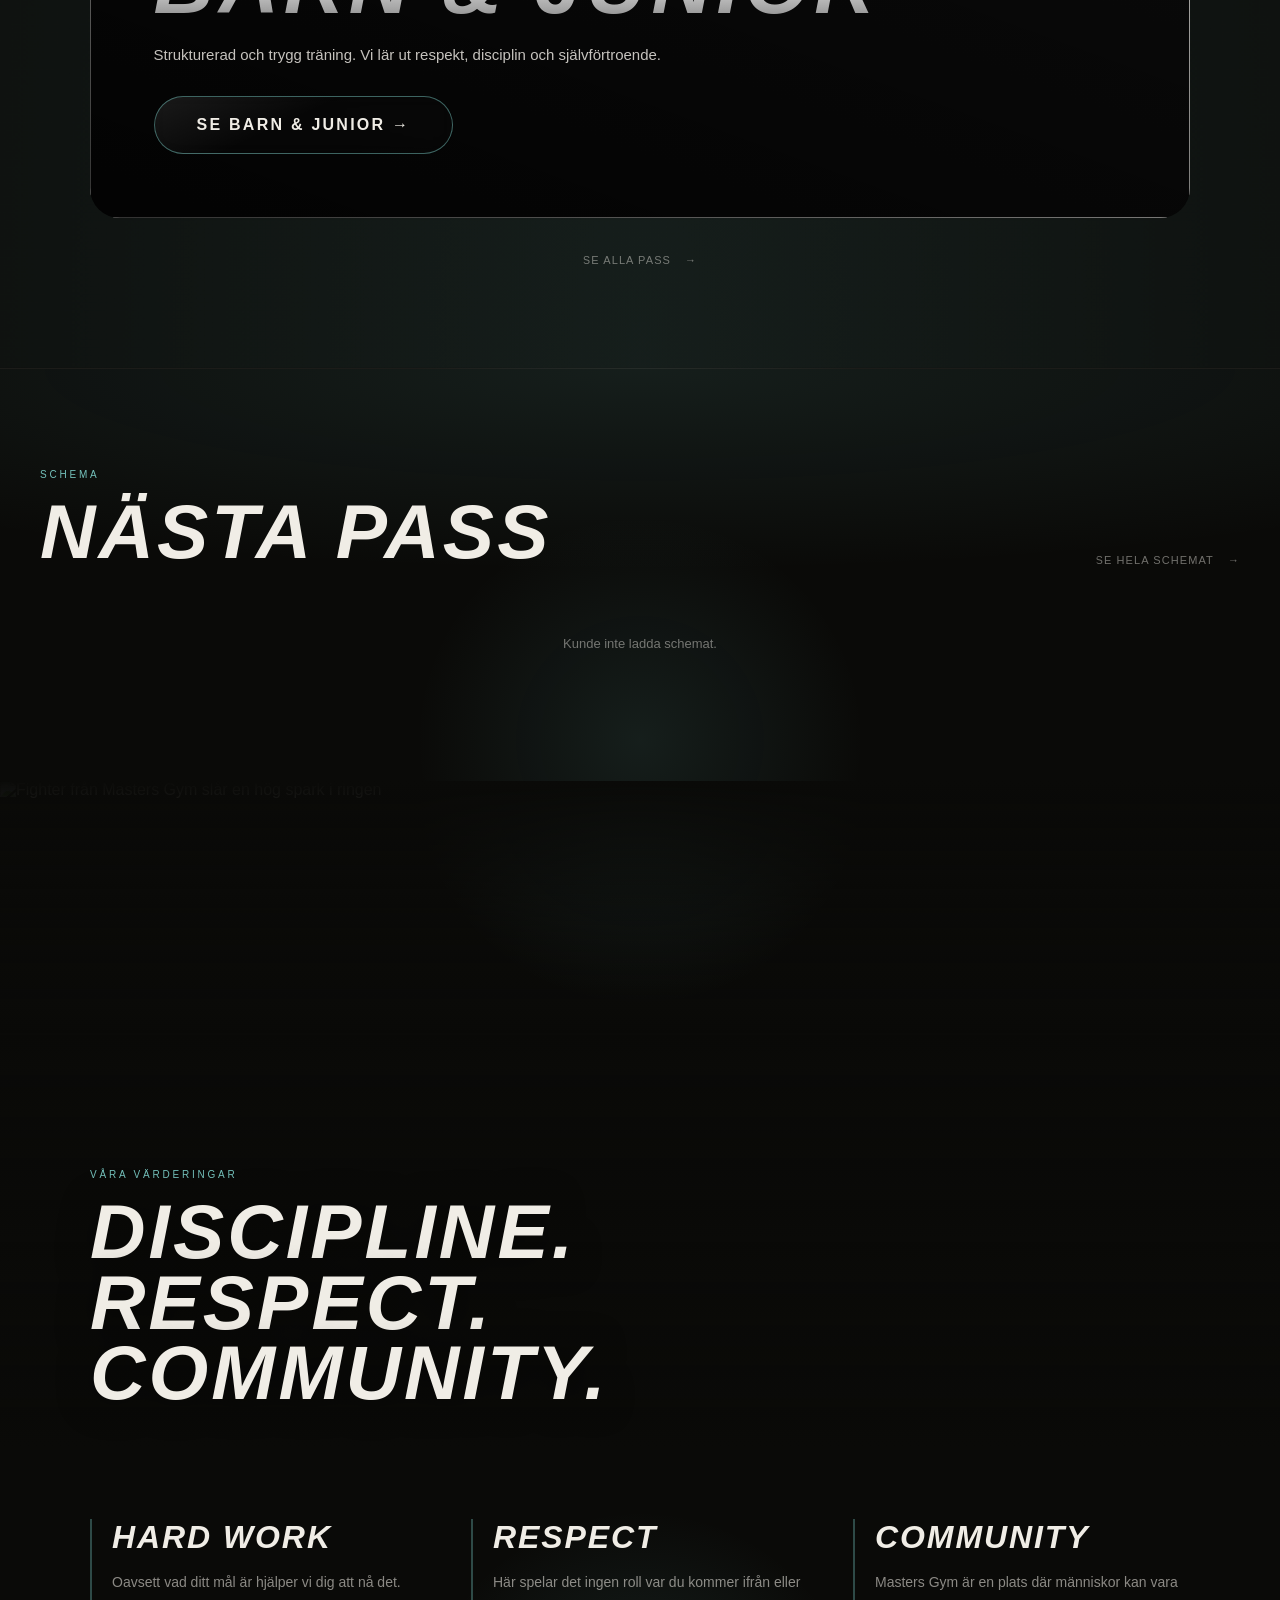
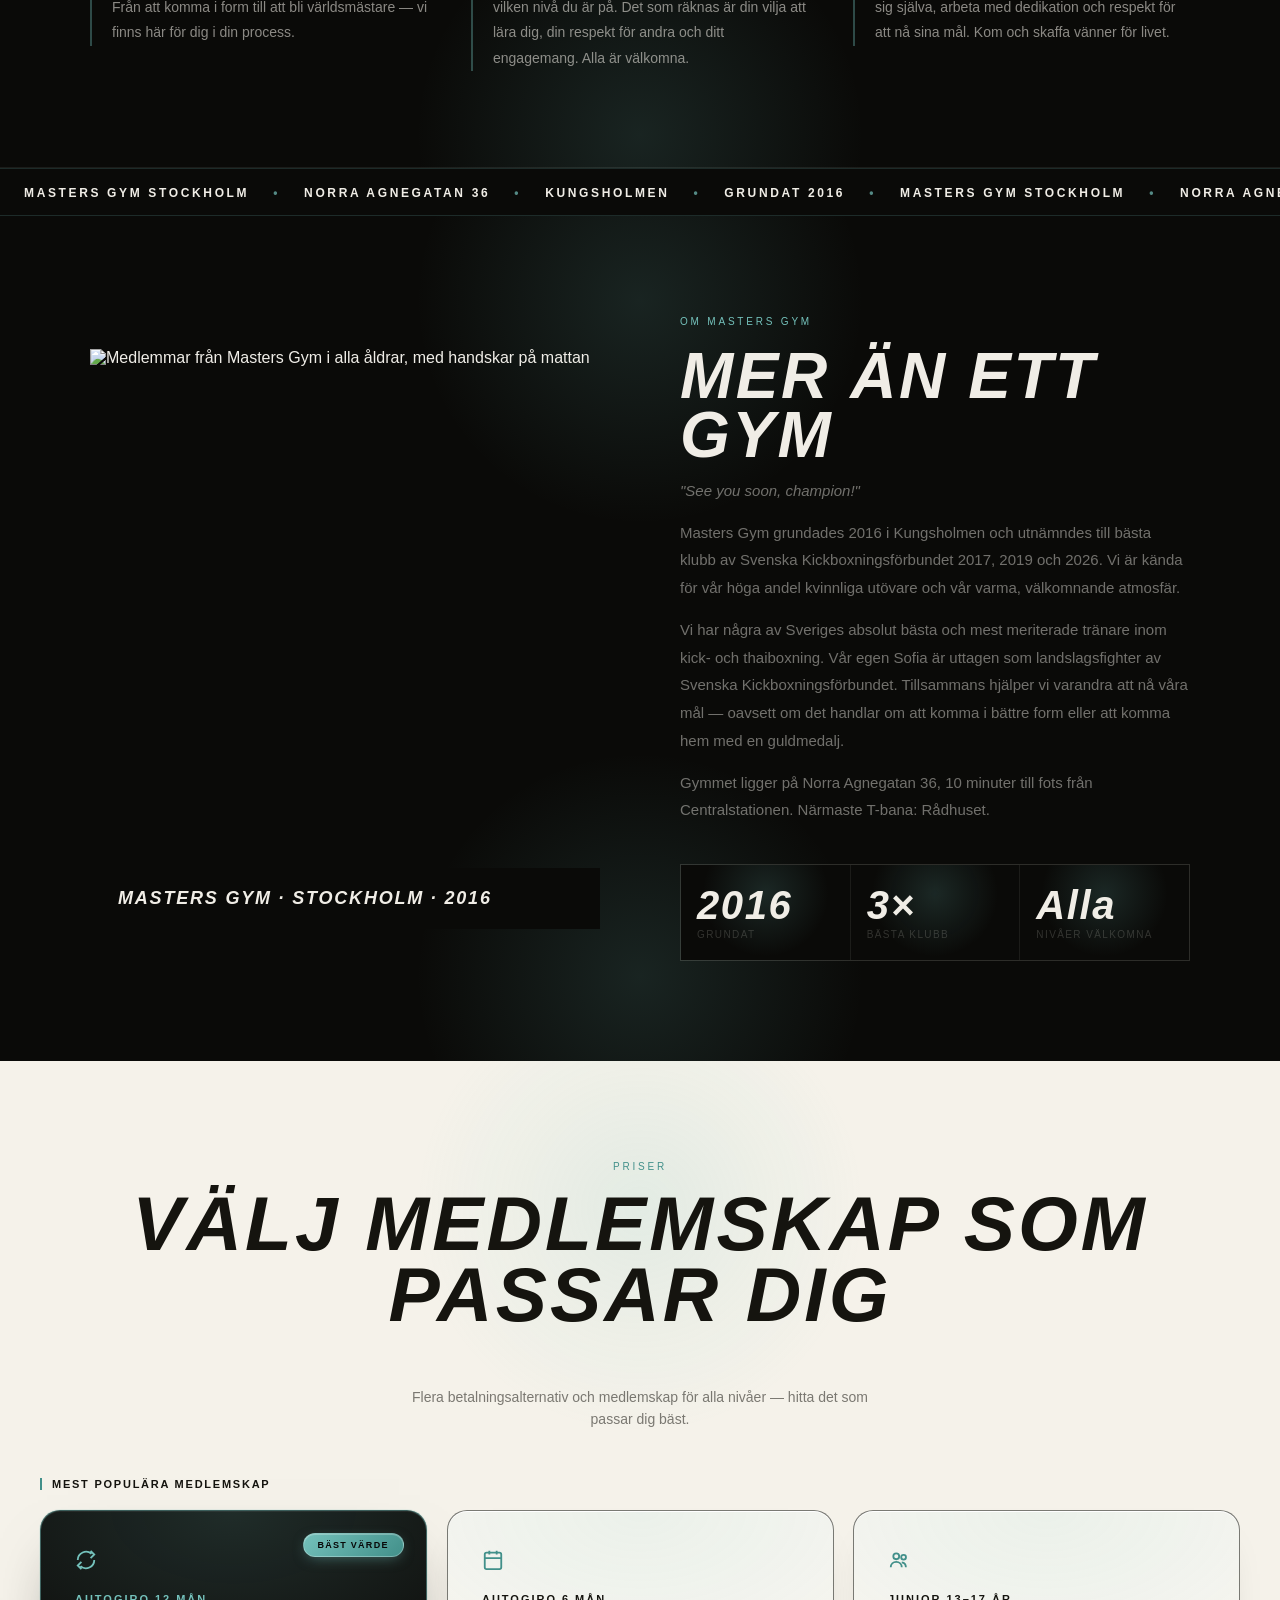
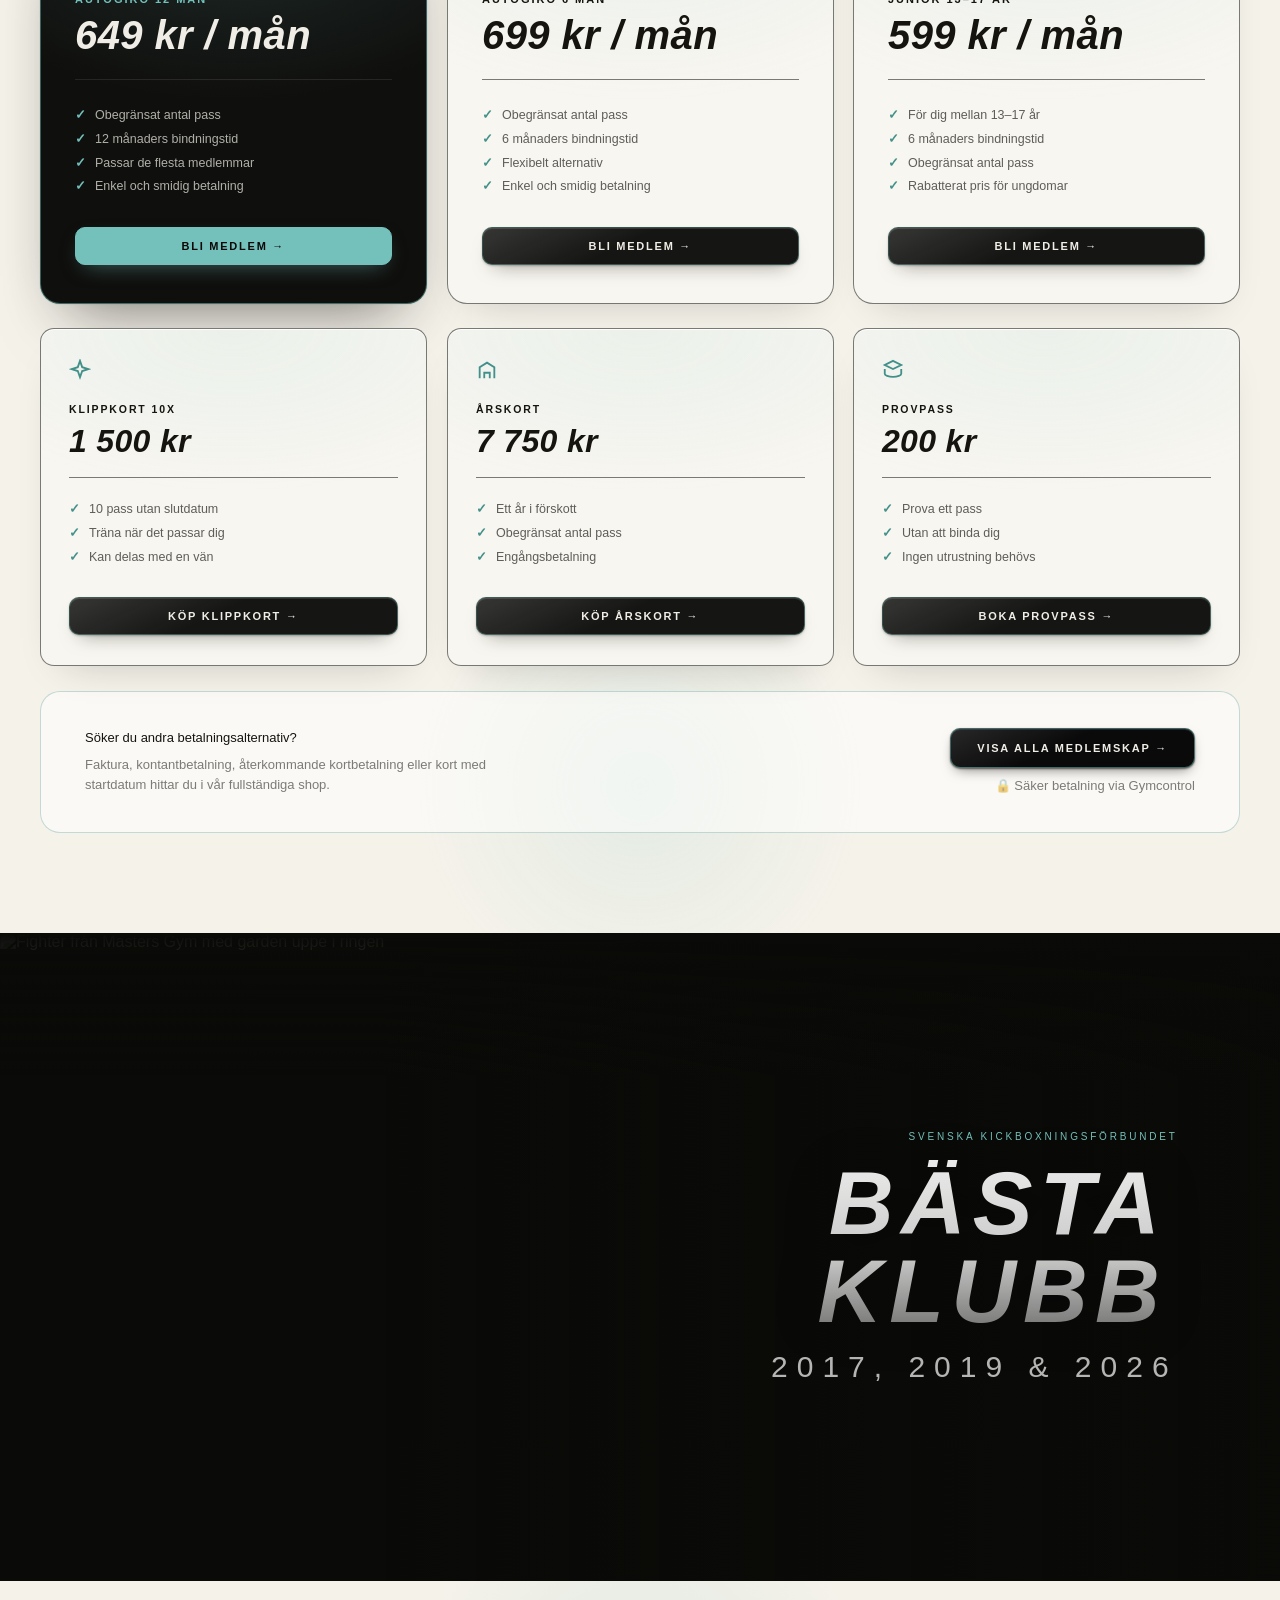
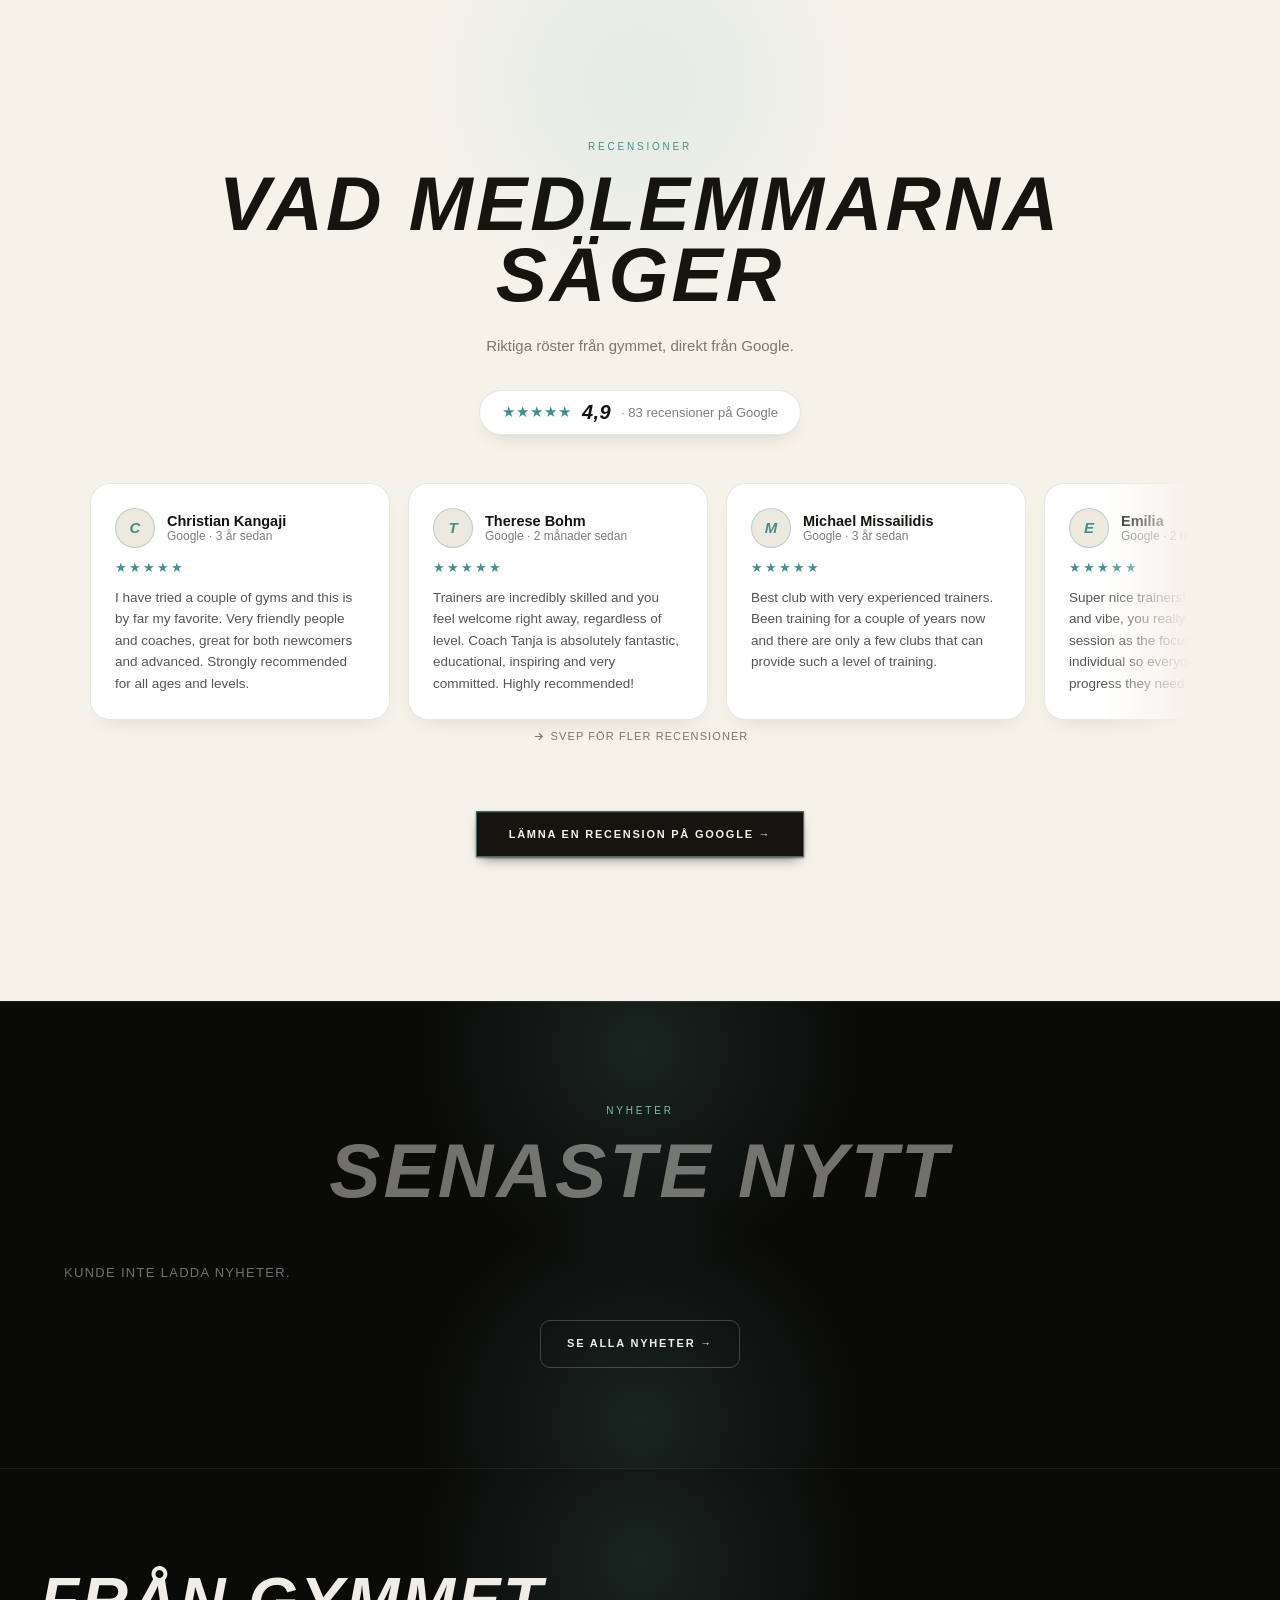
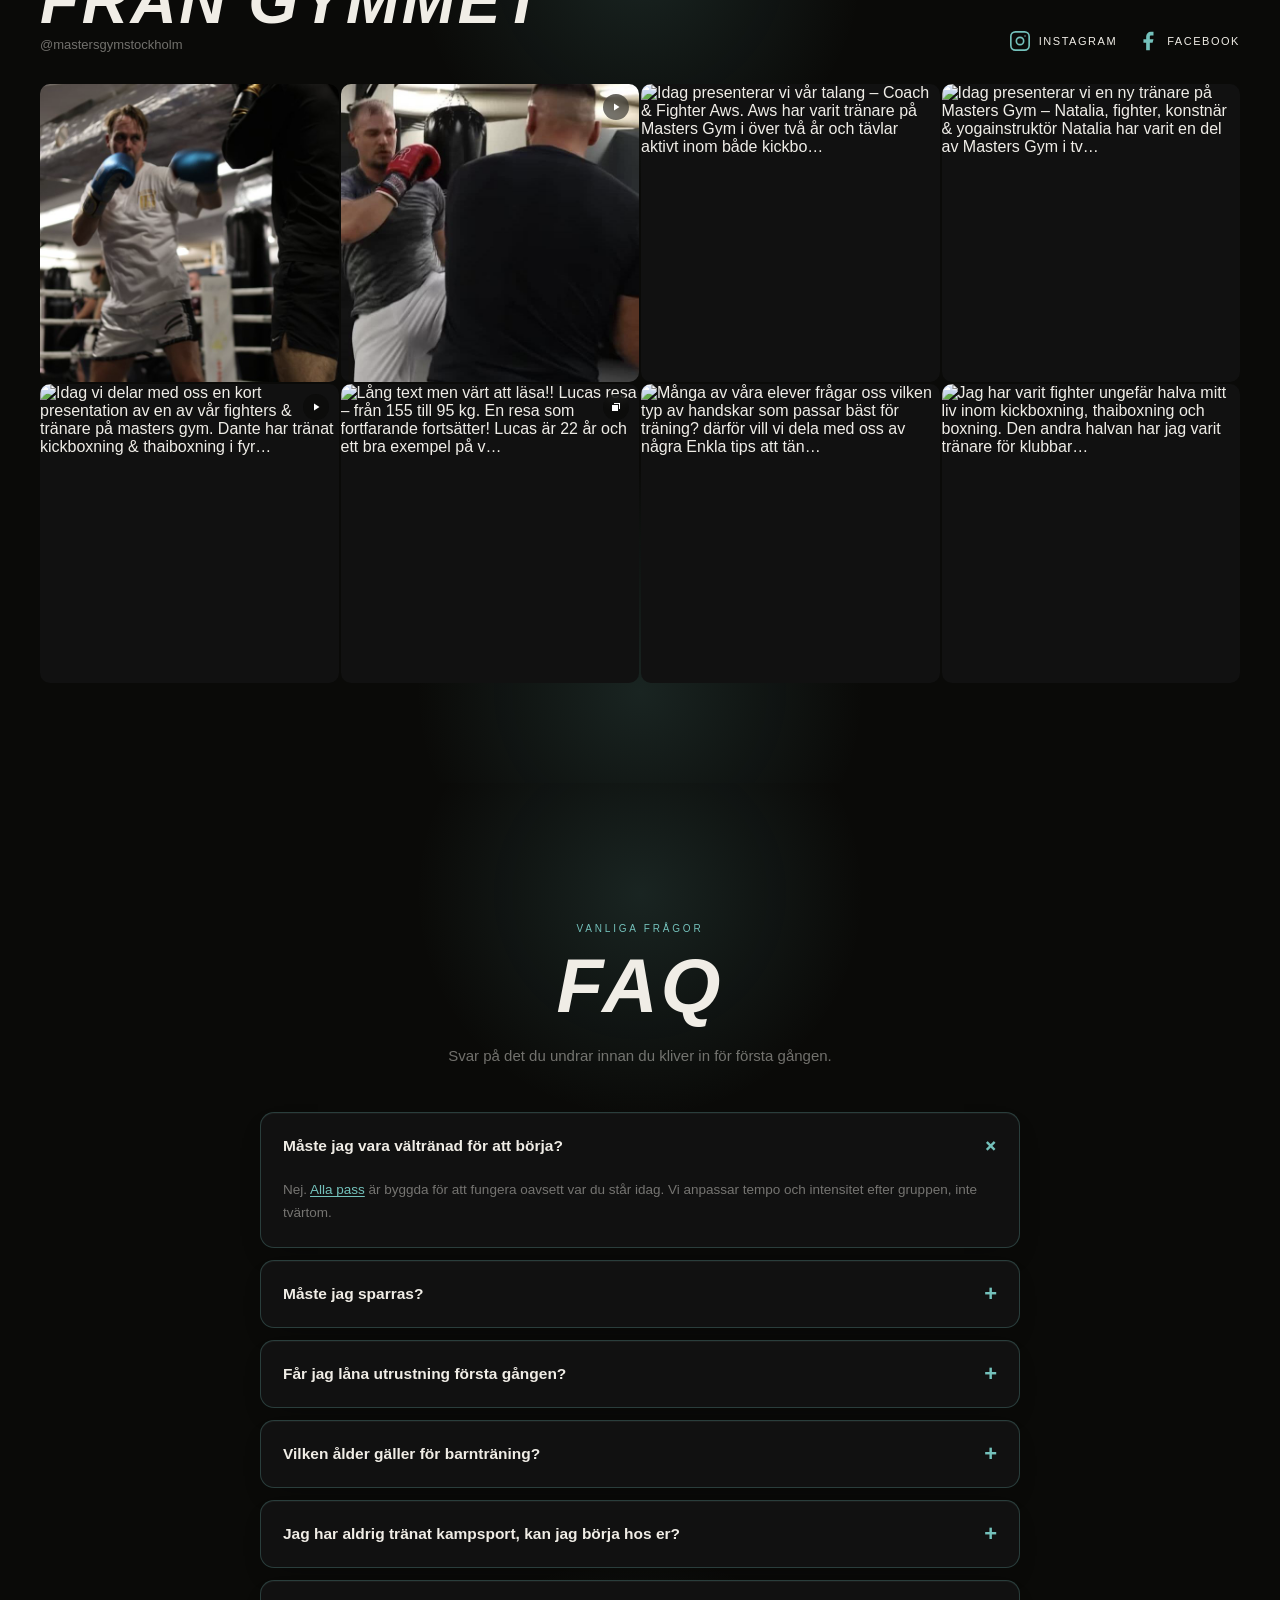
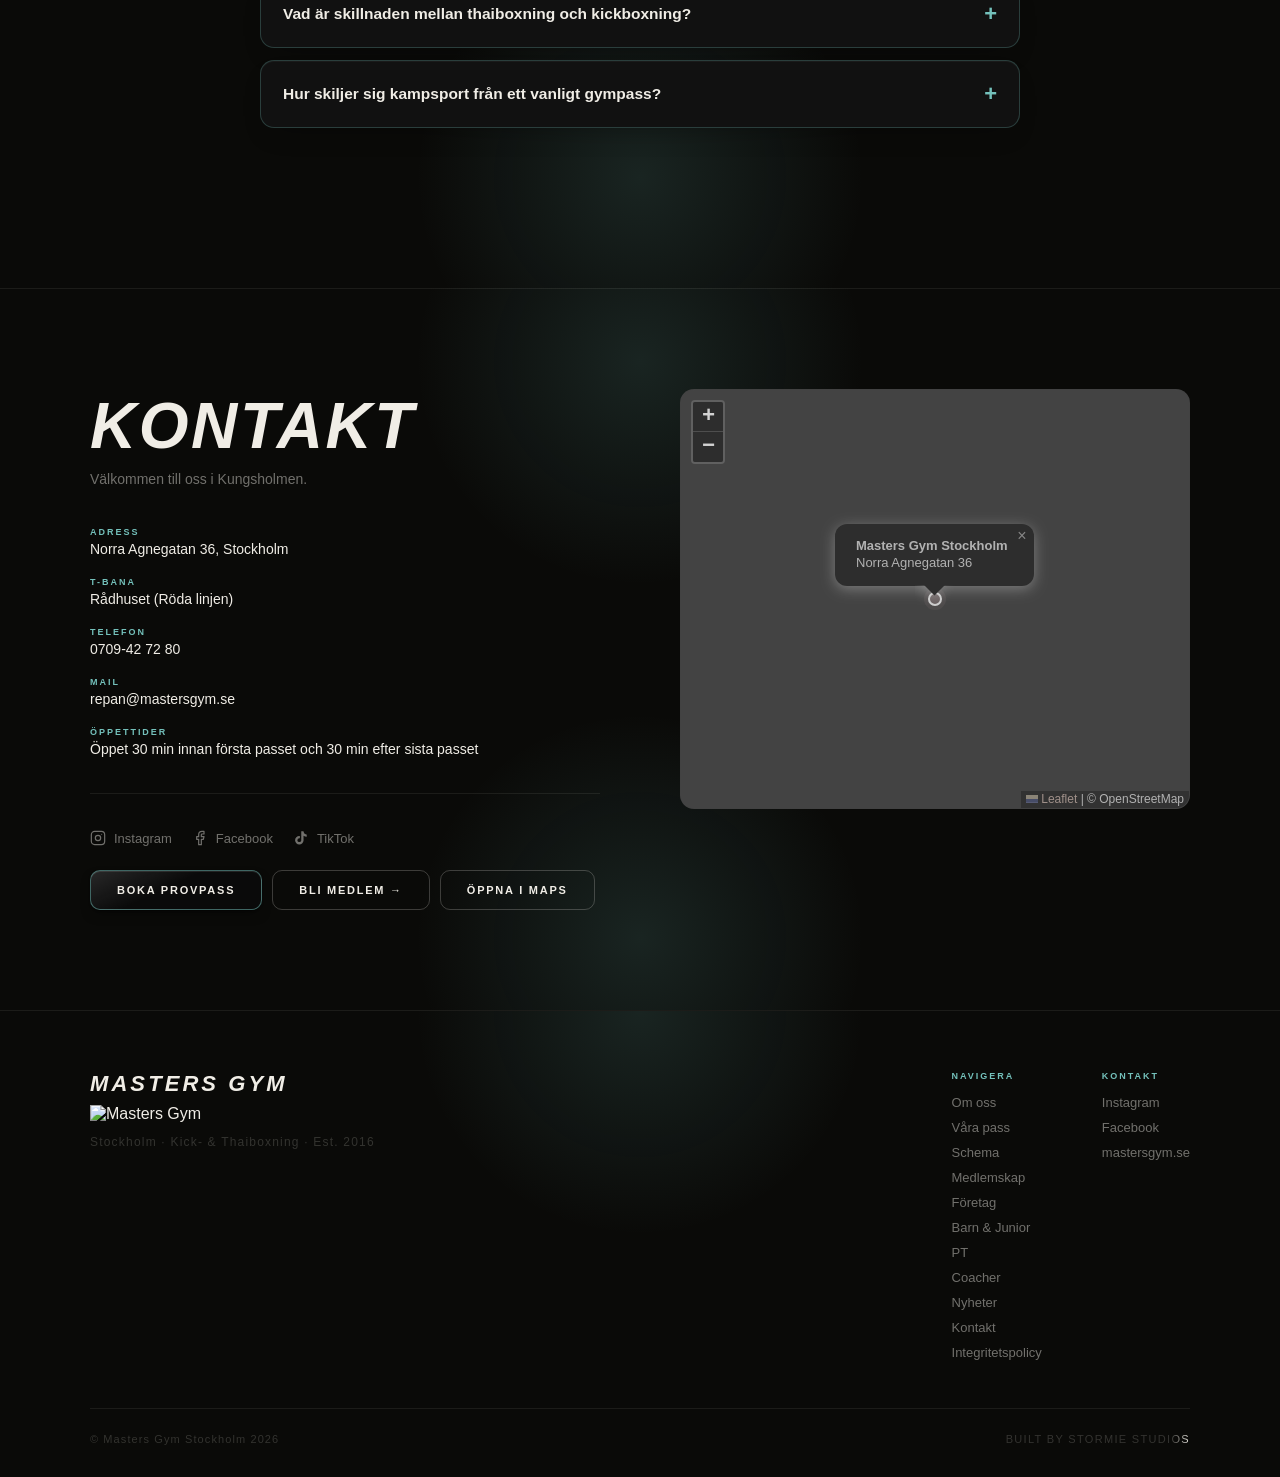
==== commit 9a3988c9: "Företag card: brighten and regrade photo to match the other cards" ====
--- a/index.html
+++ b/index.html
@@ -5,7 +5,7 @@
 <meta http-equiv="Content-Security-Policy" content="default-src 'self'; script-src 'self' https://www.googletagmanager.com; style-src 'self' 'unsafe-inline' https://fonts.googleapis.com; font-src 'self' https://fonts.gstatic.com; img-src 'self' data: https://cdn.sanity.io https://*.tile.openstreetmap.org https://*.google-analytics.com https://*.googletagmanager.com; media-src 'self' https://cdn.sanity.io; connect-src 'self' https://9hvgh1q1.apicdn.sanity.io https://9hvgh1q1.api.sanity.io https://docs.google.com https://*.googleusercontent.com https://script.google.com https://api.web3forms.com https://*.google-analytics.com https://*.analytics.google.com https://*.googletagmanager.com; form-action 'self' https://api.web3forms.com; base-uri 'self'; object-src 'none'; frame-src 'none'">
 <meta name="referrer" content="strict-origin-when-cross-origin">
 <meta name="viewport" content="width=device-width, initial-scale=1.0">
-<link rel="preload" as="image" href="hero-poster.jpg?v=20261127t" fetchpriority="high">
+<link rel="preload" as="image" href="hero-poster.jpg?v=20261127u" fetchpriority="high">
 <title>Masters Gym Stockholm — Kick- & Thaiboxning</title>
 <meta name="description" content="Masters Gym Stockholm. Kick- och thaiboxning för alla nivåer. Norra Agnegatan 36, Kungsholmen.">
 <link rel="icon" type="image/x-icon" href="favicon.ico">
@@ -206,7 +206,7 @@
 </div>
 
 <section class="hero" id="hero">
-  <div class="hero-bg"><img id="hero_image" src="hero-poster.jpg?v=20261127t" alt="Masters Gym Stockholm" style="display:none"><video id="hero_video" poster="hero-poster.jpg?v=20261127t" autoplay muted loop playsinline preload="auto" aria-hidden="true"><source src="hero-mobile.mp4?v=20261127t" type="video/mp4" media="(max-width: 768px)"><source src="hero.mp4?v=20261127t" type="video/mp4"></video></div>
+  <div class="hero-bg"><img id="hero_image" src="hero-poster.jpg?v=20261127u" alt="Masters Gym Stockholm" style="display:none"><video id="hero_video" poster="hero-poster.jpg?v=20261127u" autoplay muted loop playsinline preload="auto" aria-hidden="true"><source src="hero-mobile.mp4?v=20261127u" type="video/mp4" media="(max-width: 768px)"><source src="hero.mp4?v=20261127u" type="video/mp4"></video></div>
   <div class="hero-overlay"></div>
   <div class="hero-content">
     <p class="hero-eyebrow" data-i18n="hero_eyebrow">Stockholm · Kungsholmen · Est. 2016</p>
@@ -735,7 +735,7 @@
   </div>
 </div>
 
-<script src="assets/js/shared.js?v=20261111104759"></script>
+<script src="assets/js/shared.js?v=20261127foretag"></script>
 </body>
 </html>
 
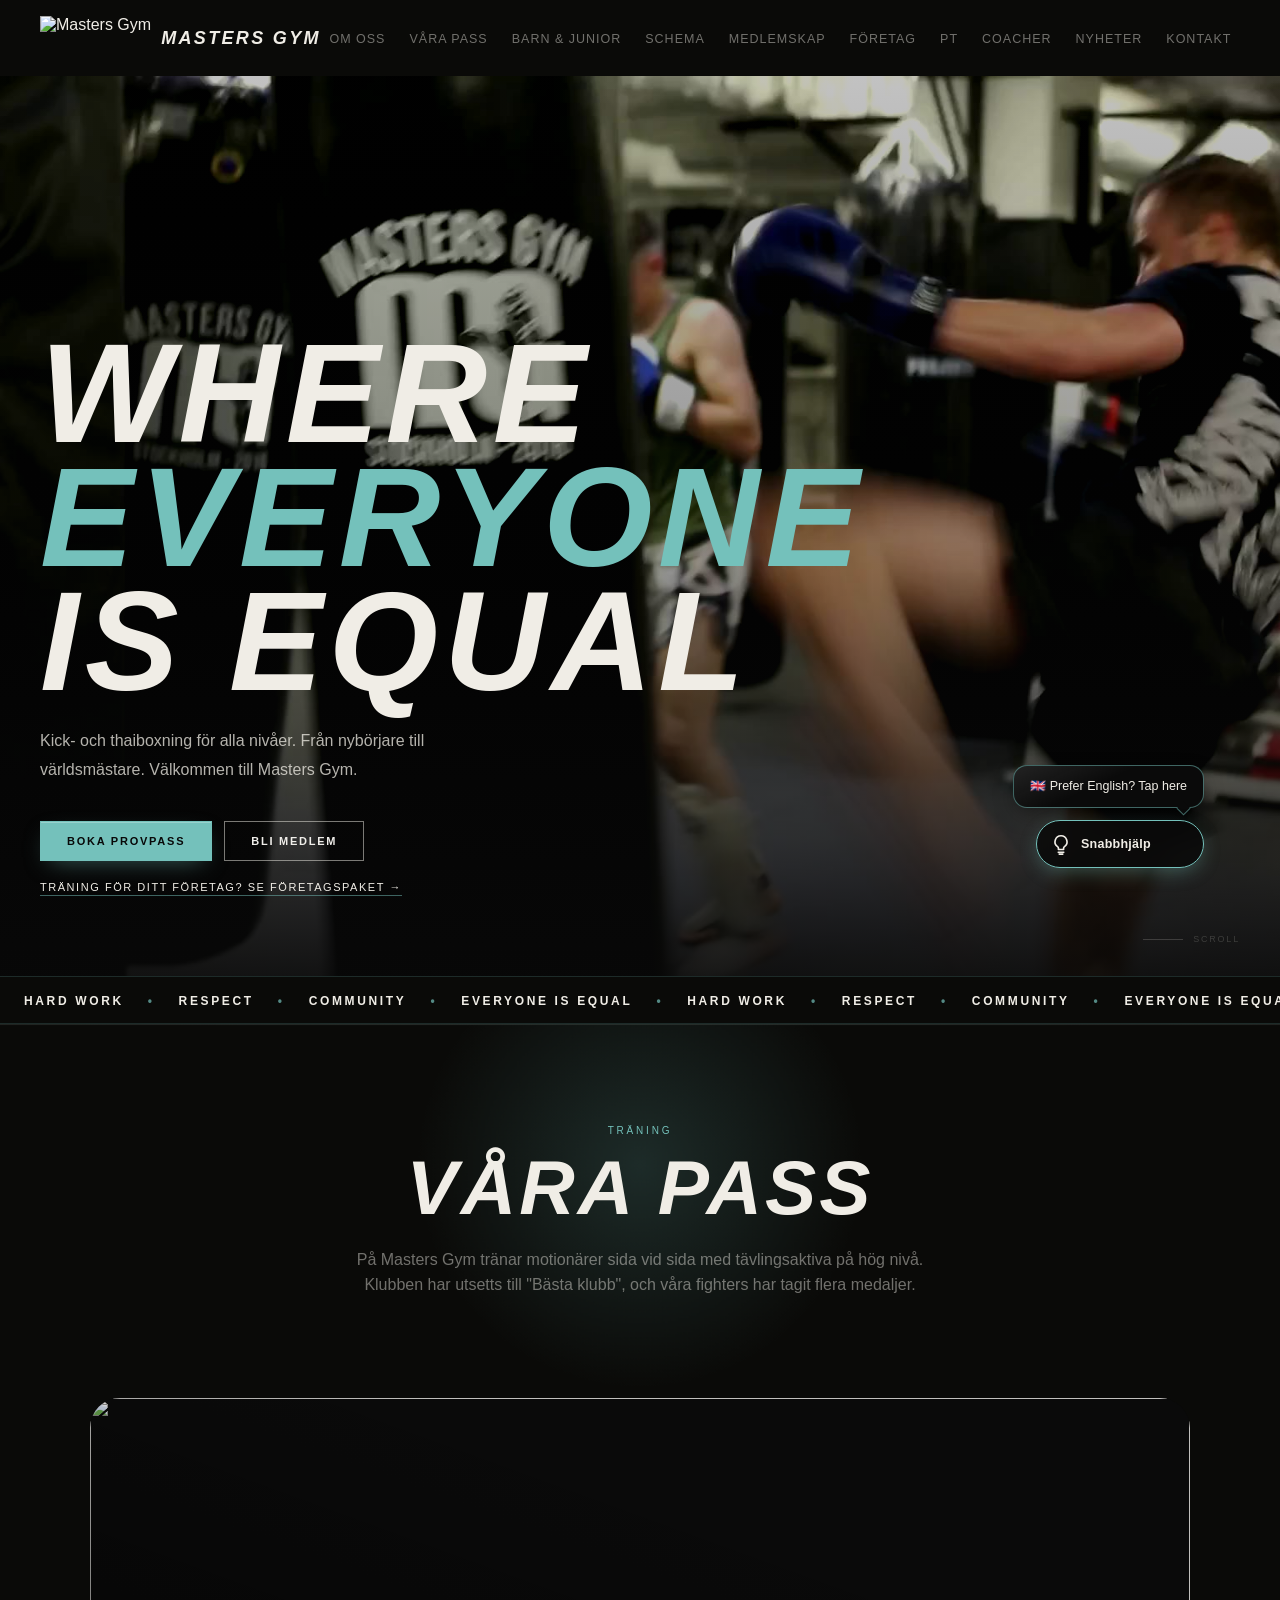
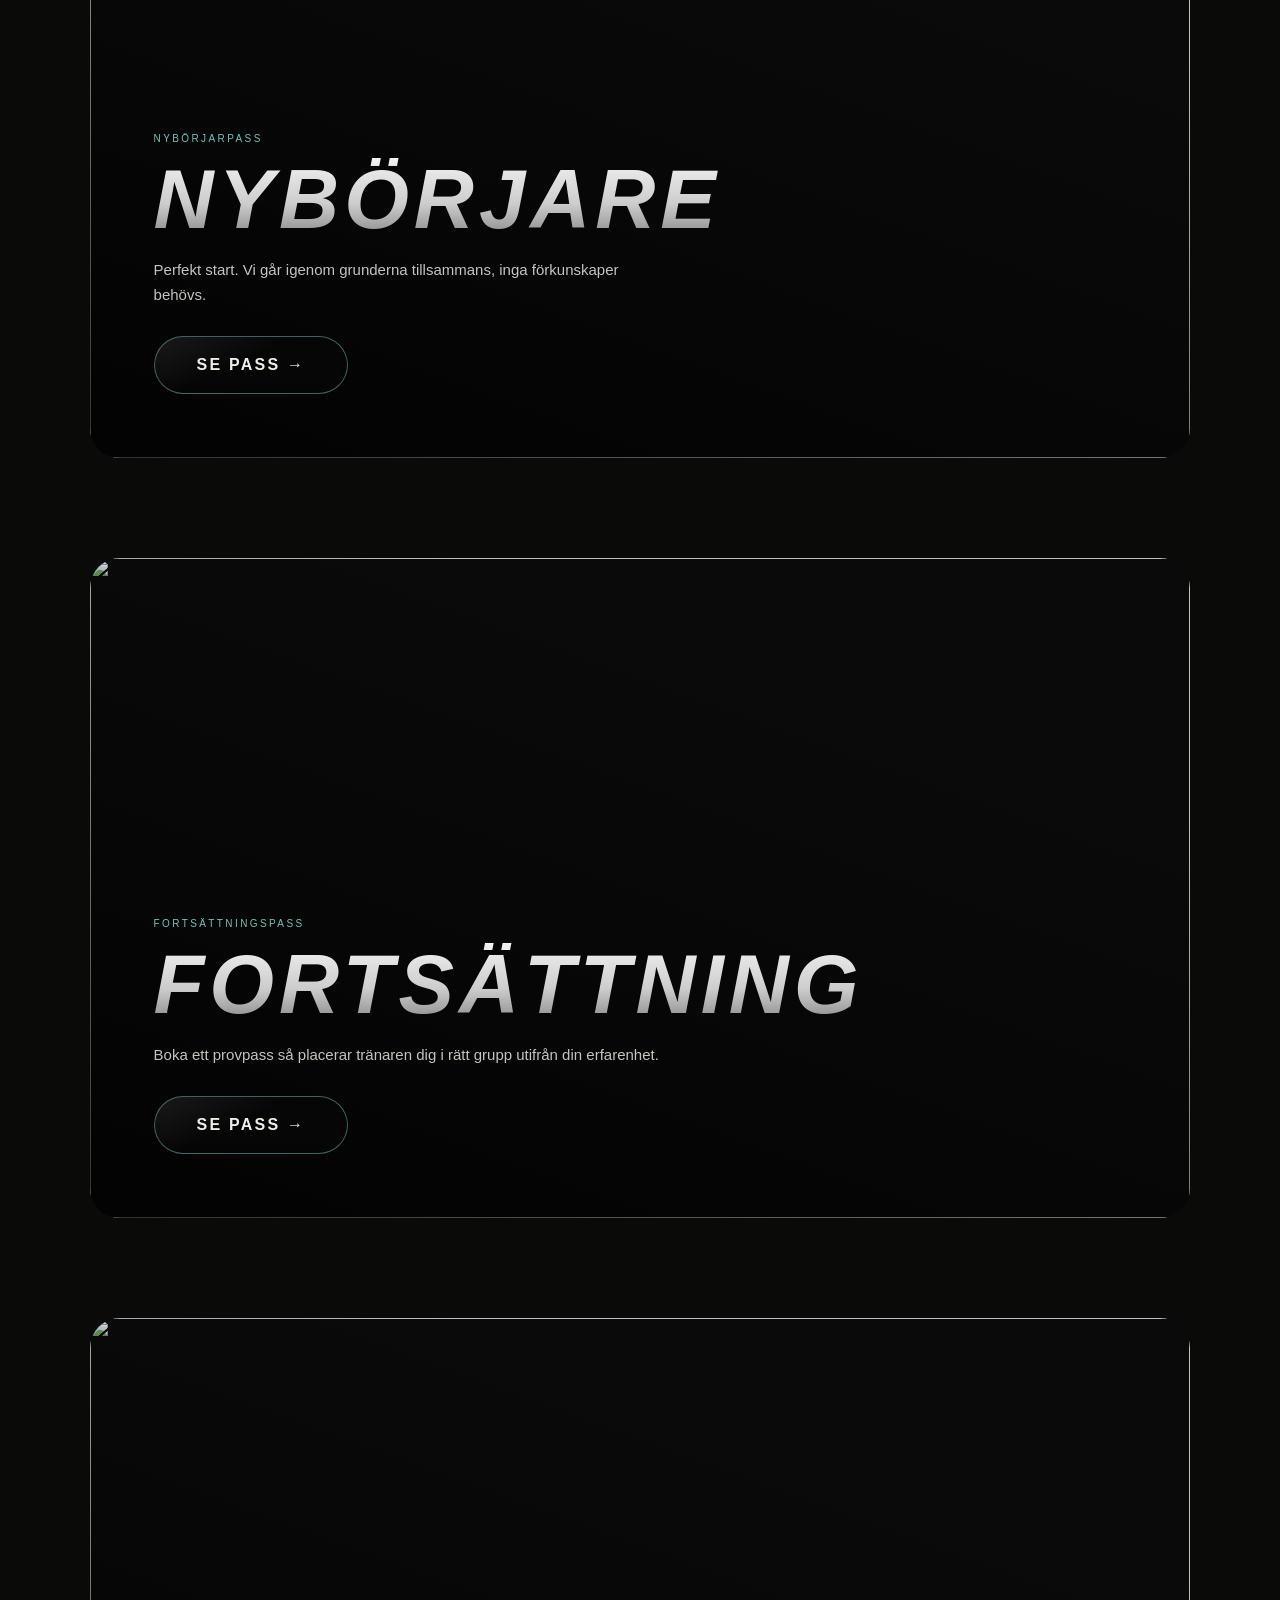
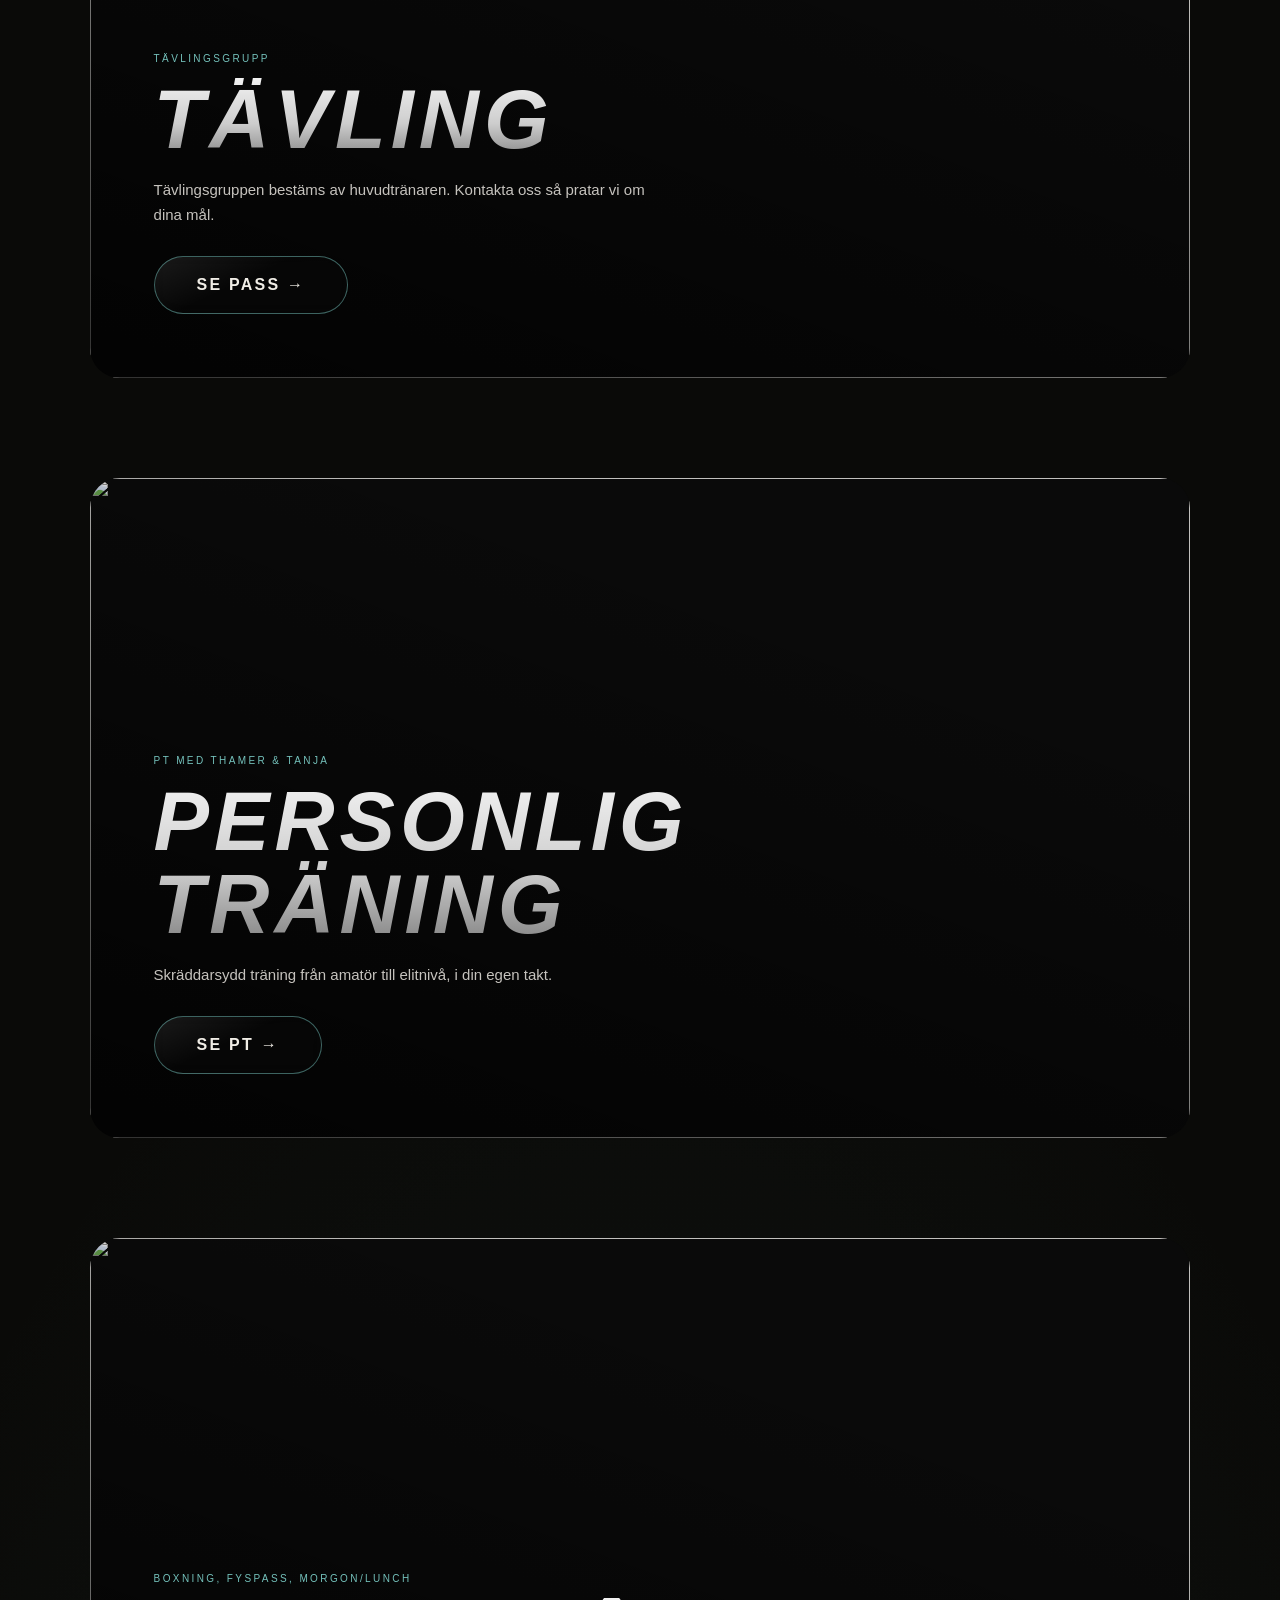
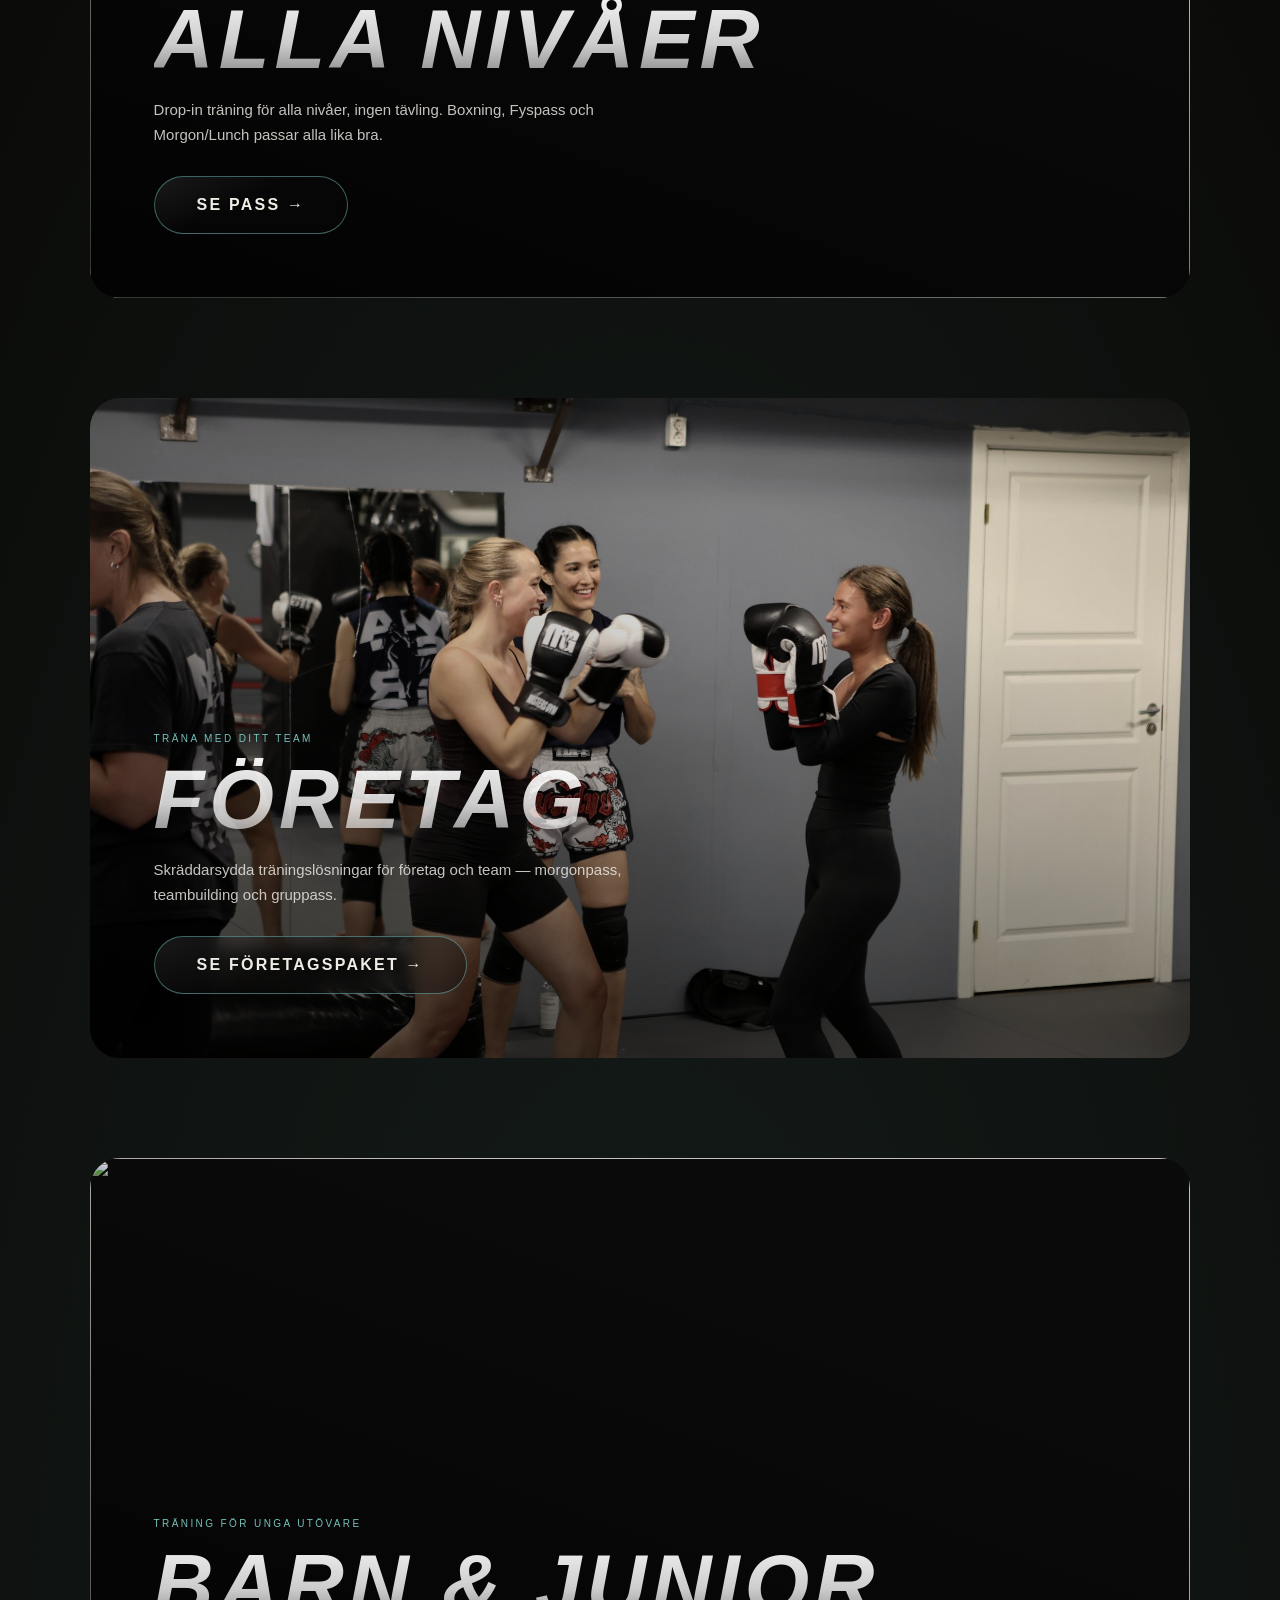
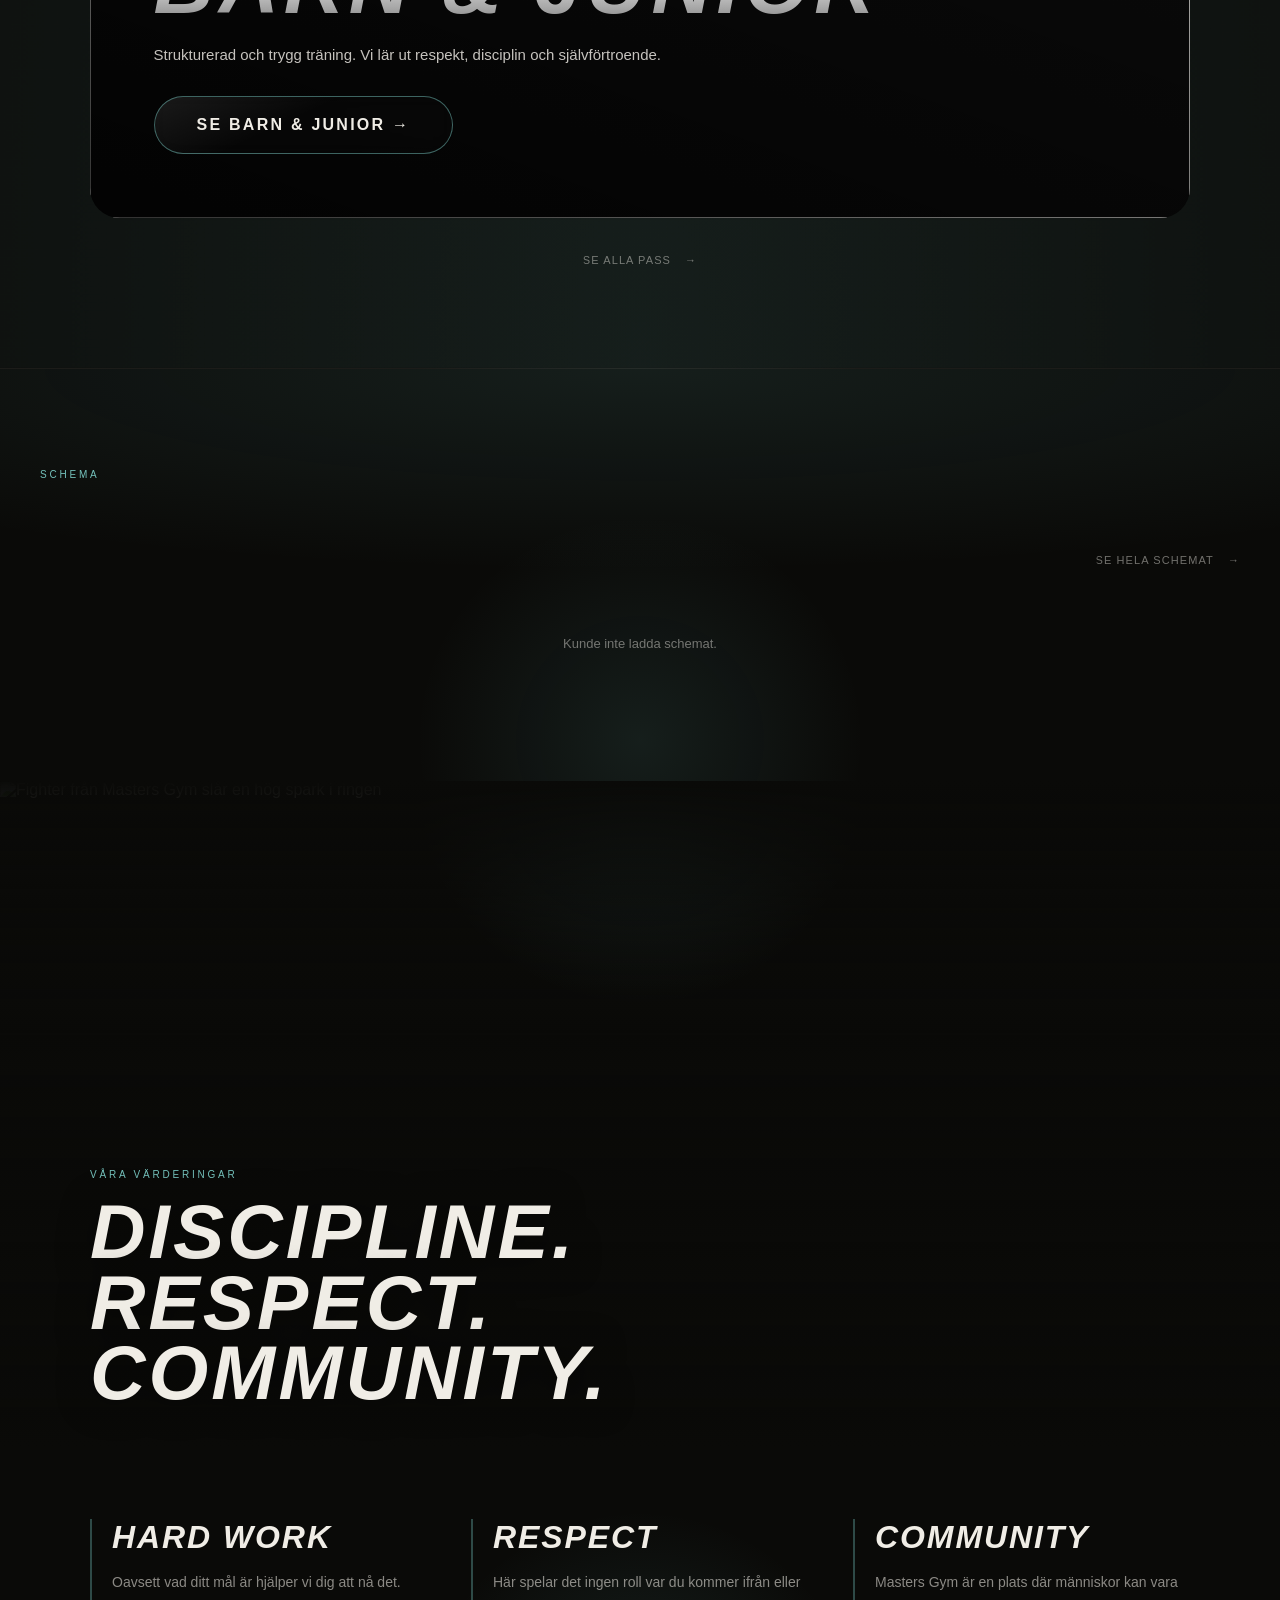
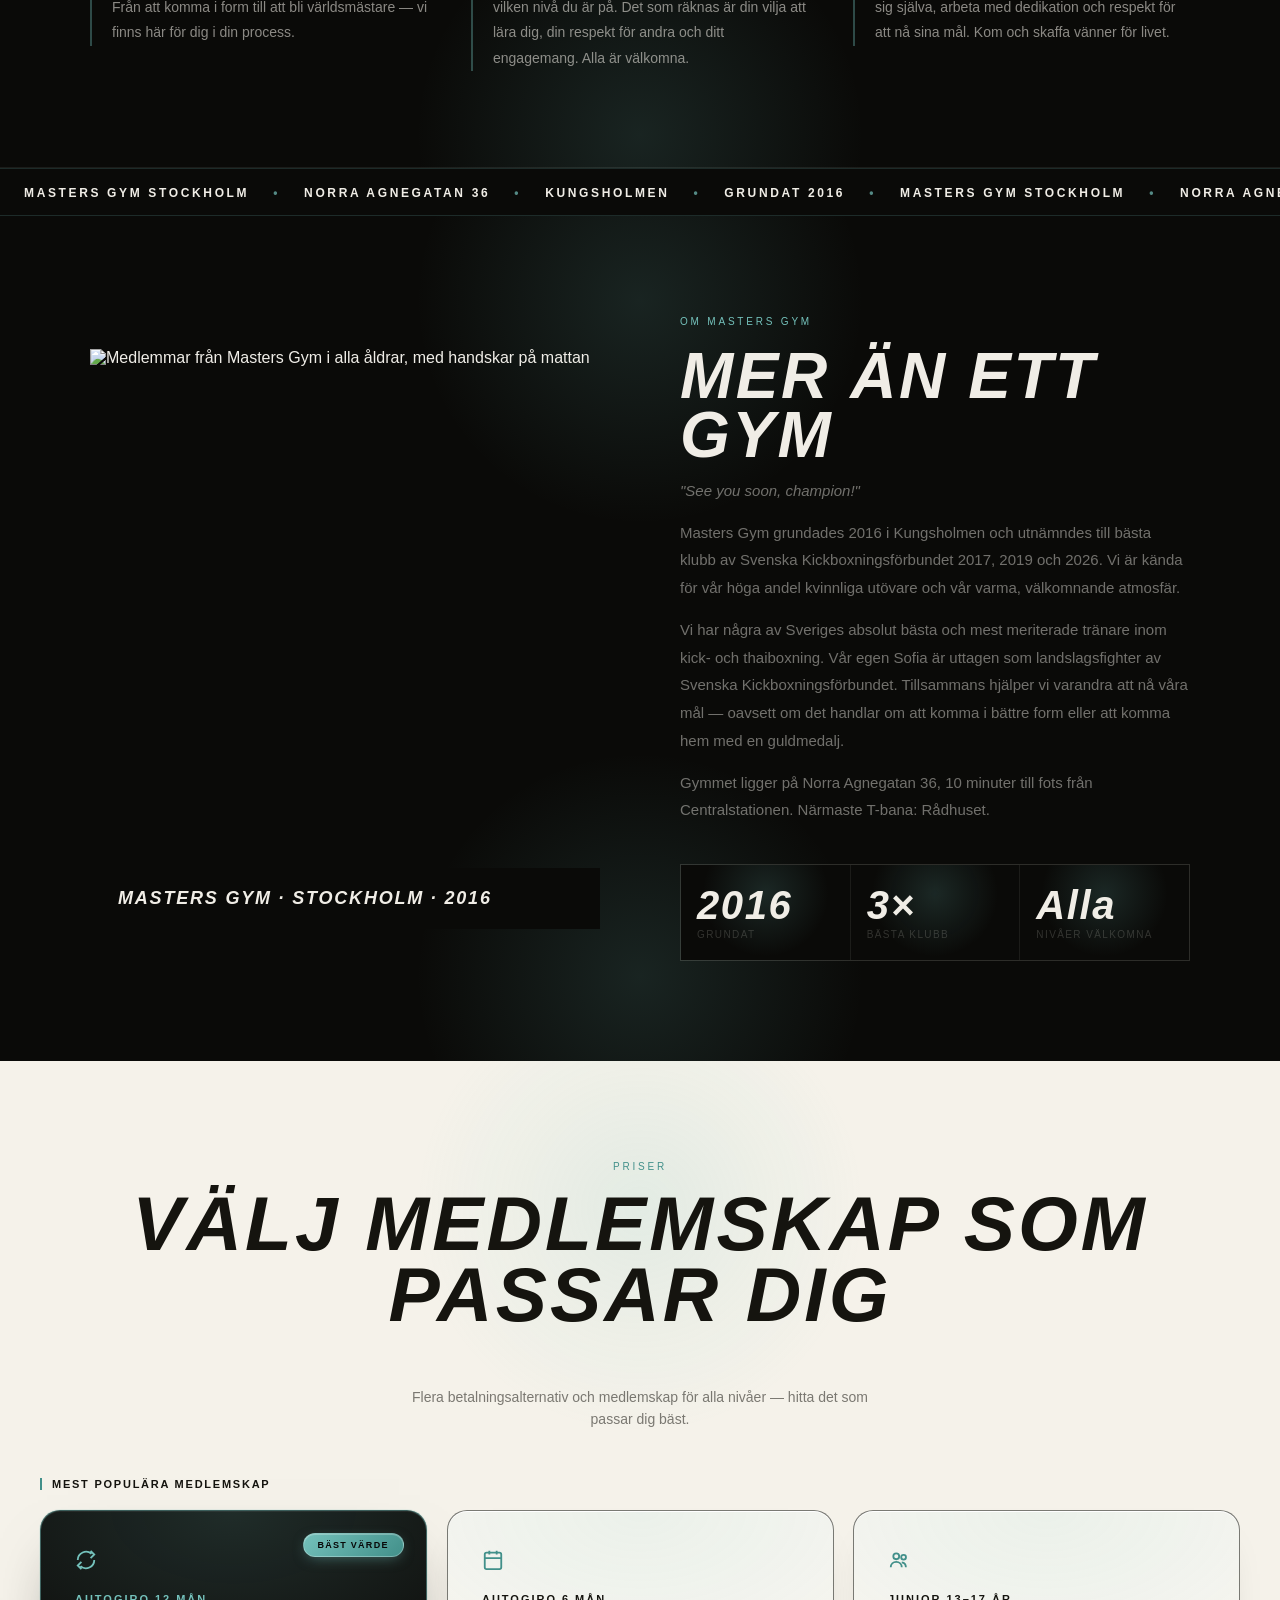
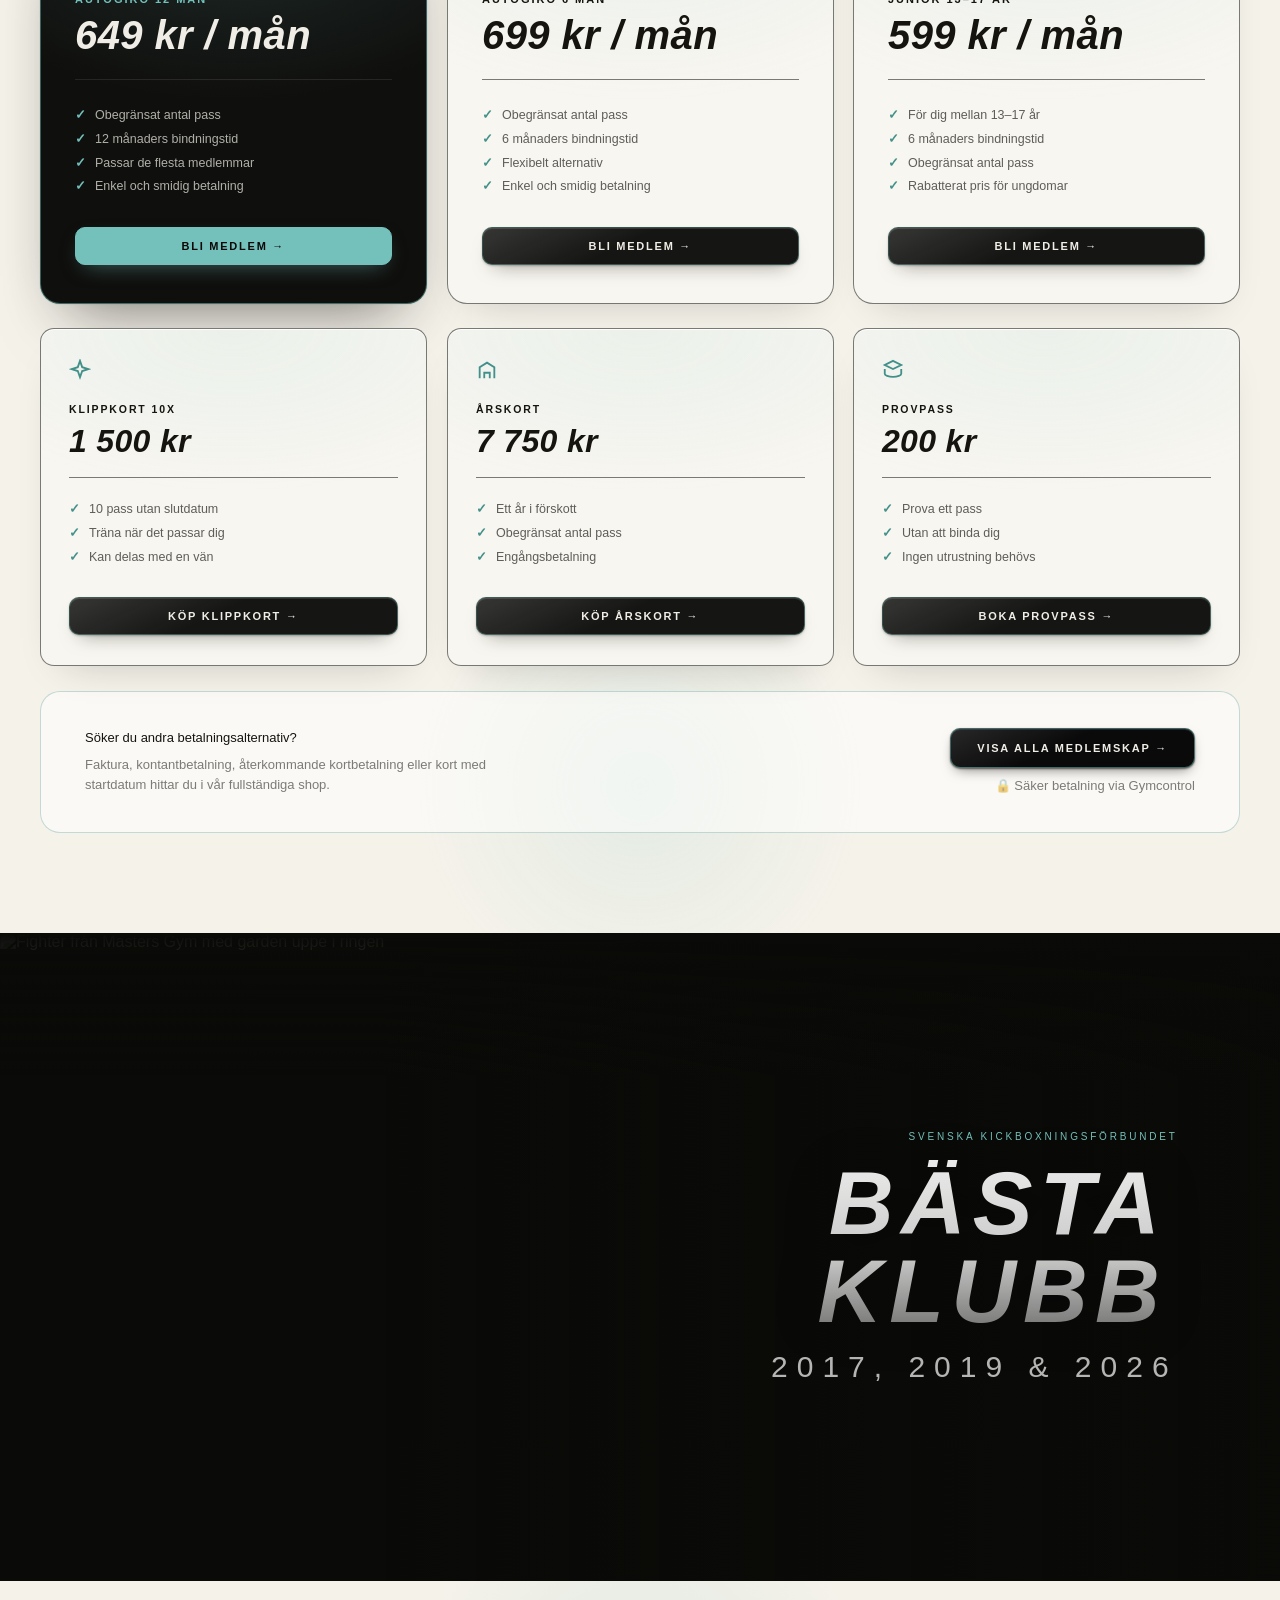
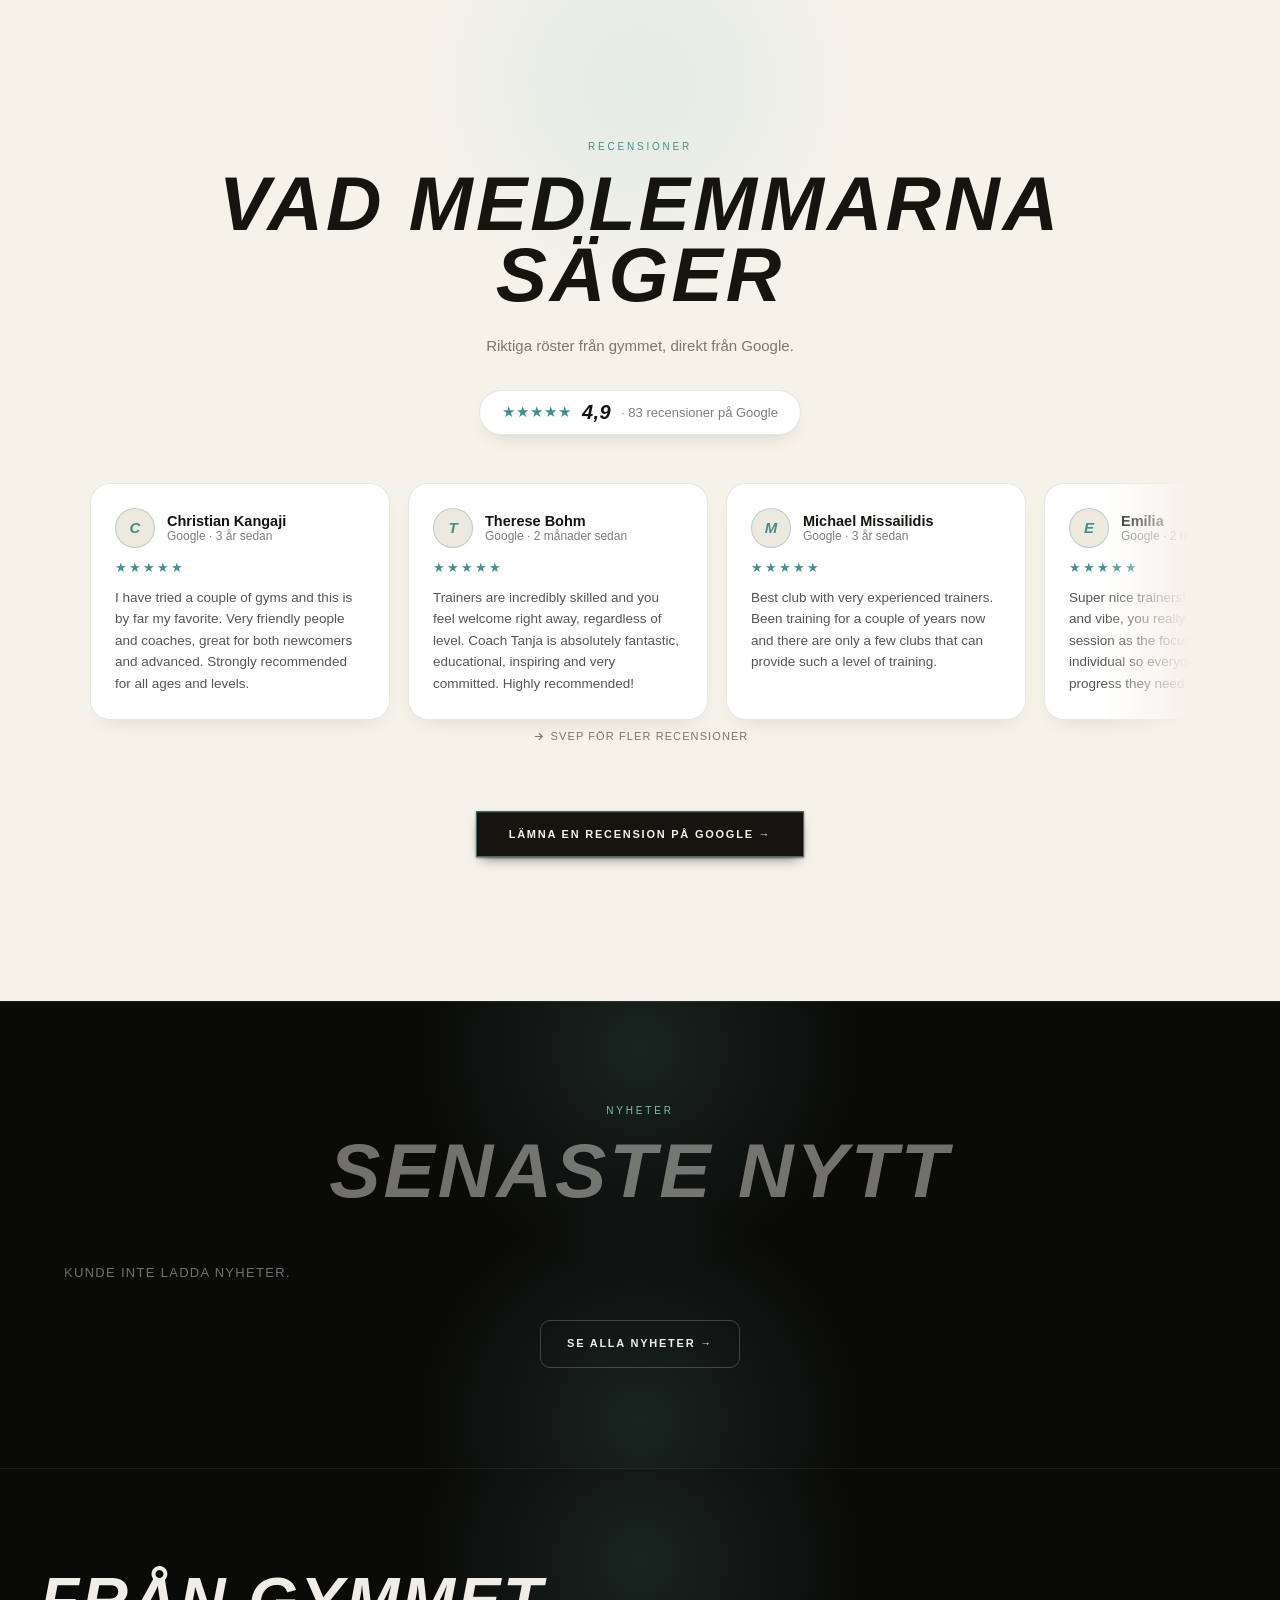
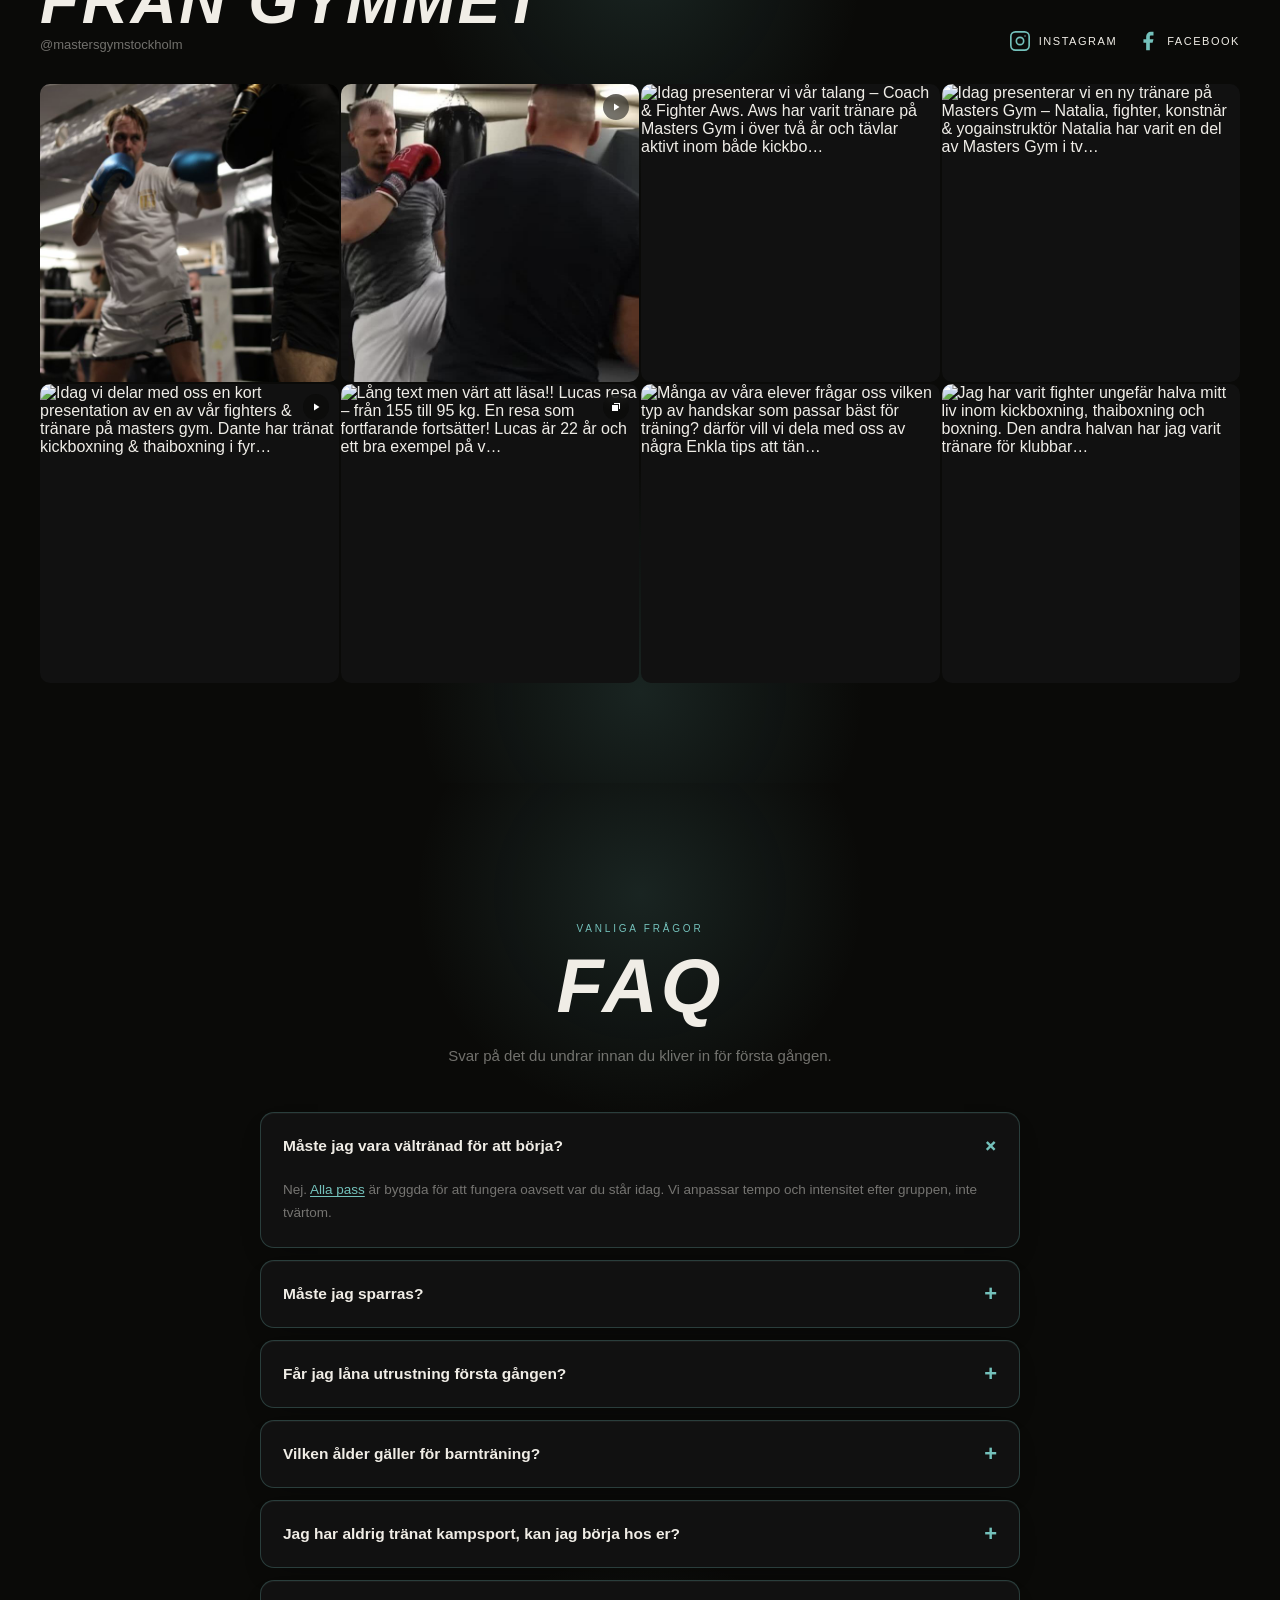
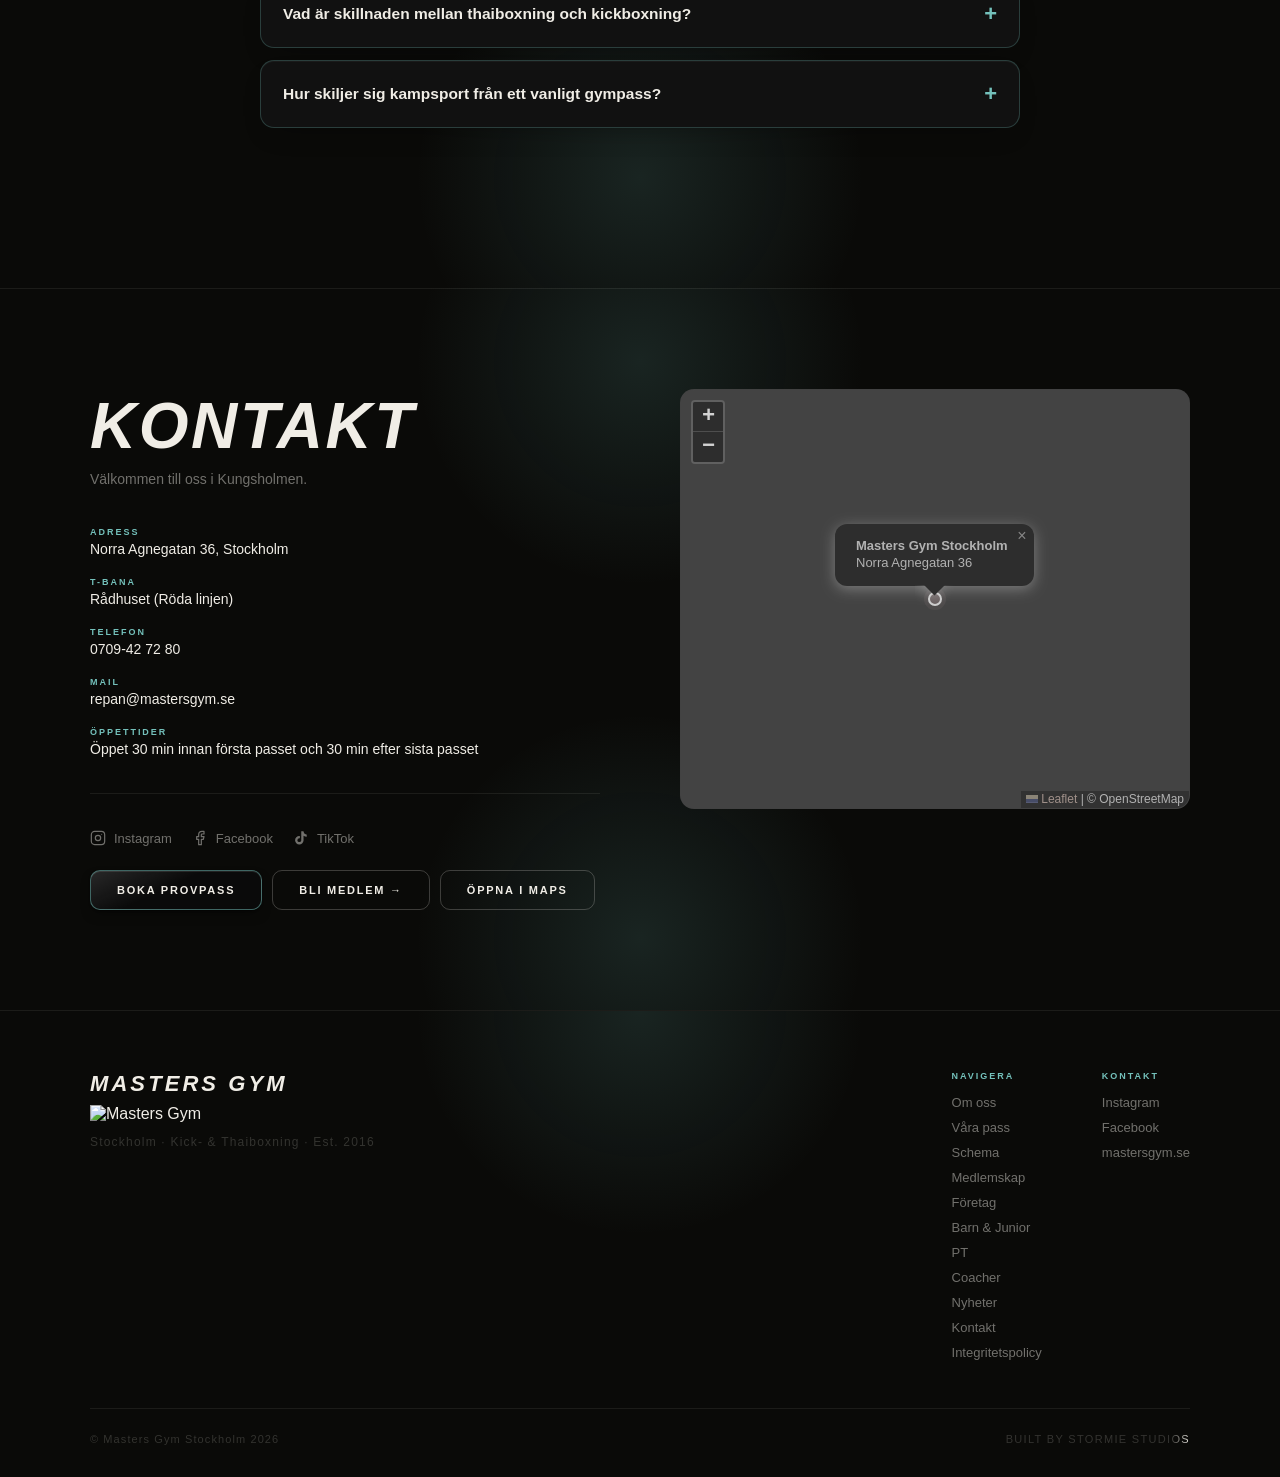
==== commit 14d6bea4: "Företag card: new photo of a group training together" ====
--- a/index.html
+++ b/index.html
@@ -735,7 +735,7 @@
   </div>
 </div>
 
-<script src="assets/js/shared.js?v=20261127foretag"></script>
+<script src="assets/js/shared.js?v=20261127foretag2"></script>
 </body>
 </html>
 
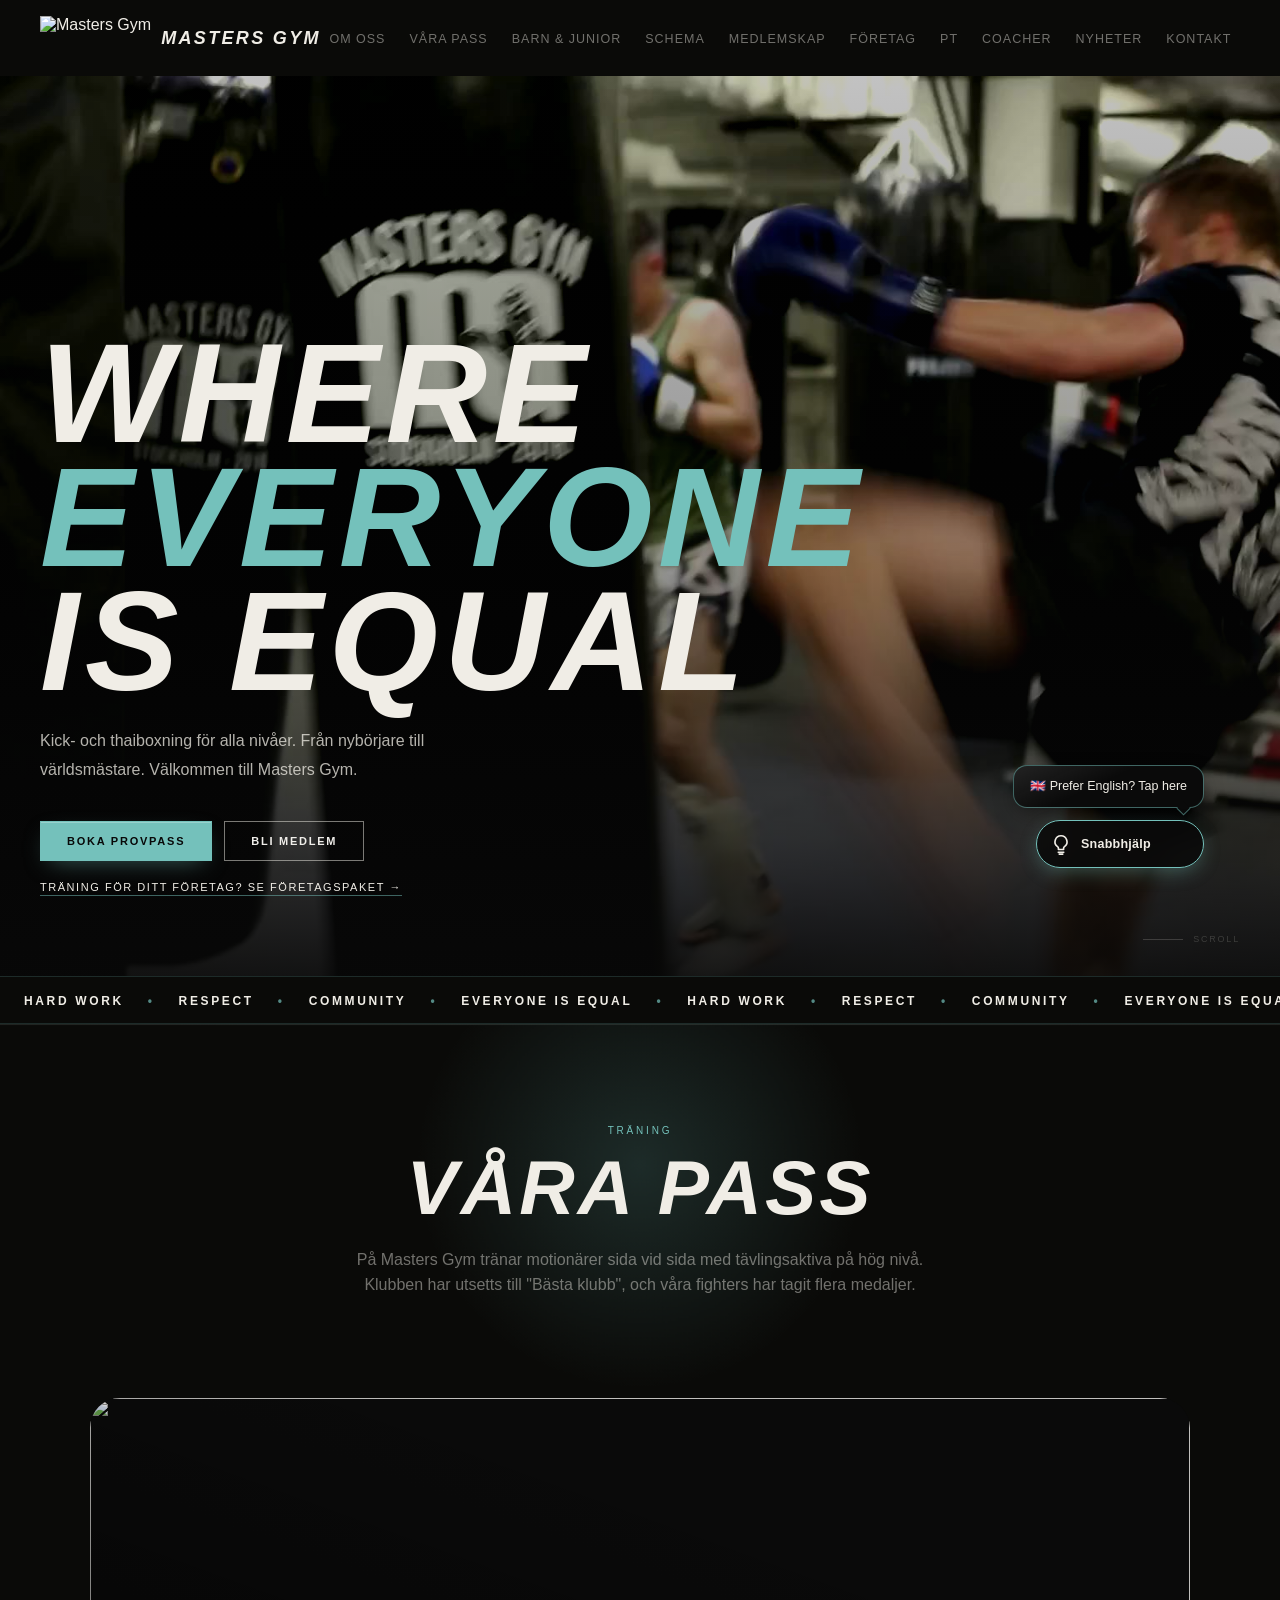
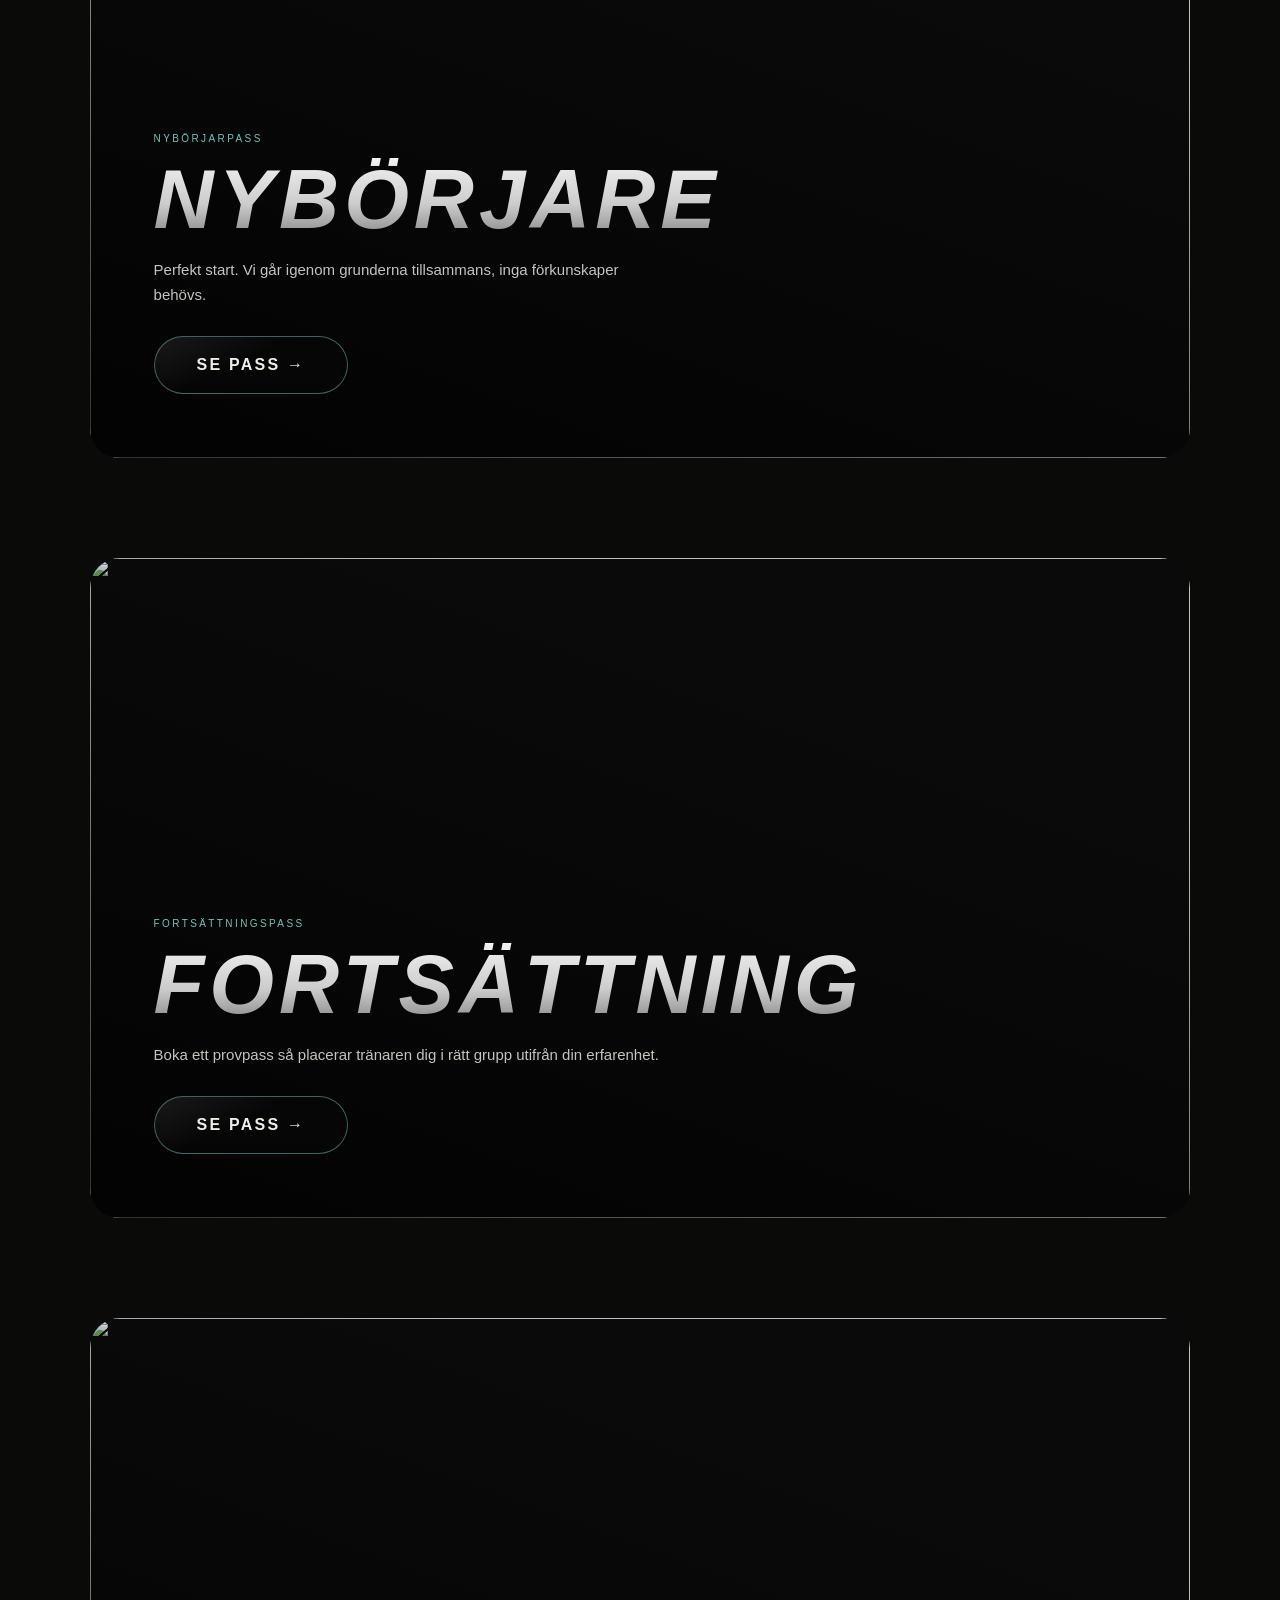
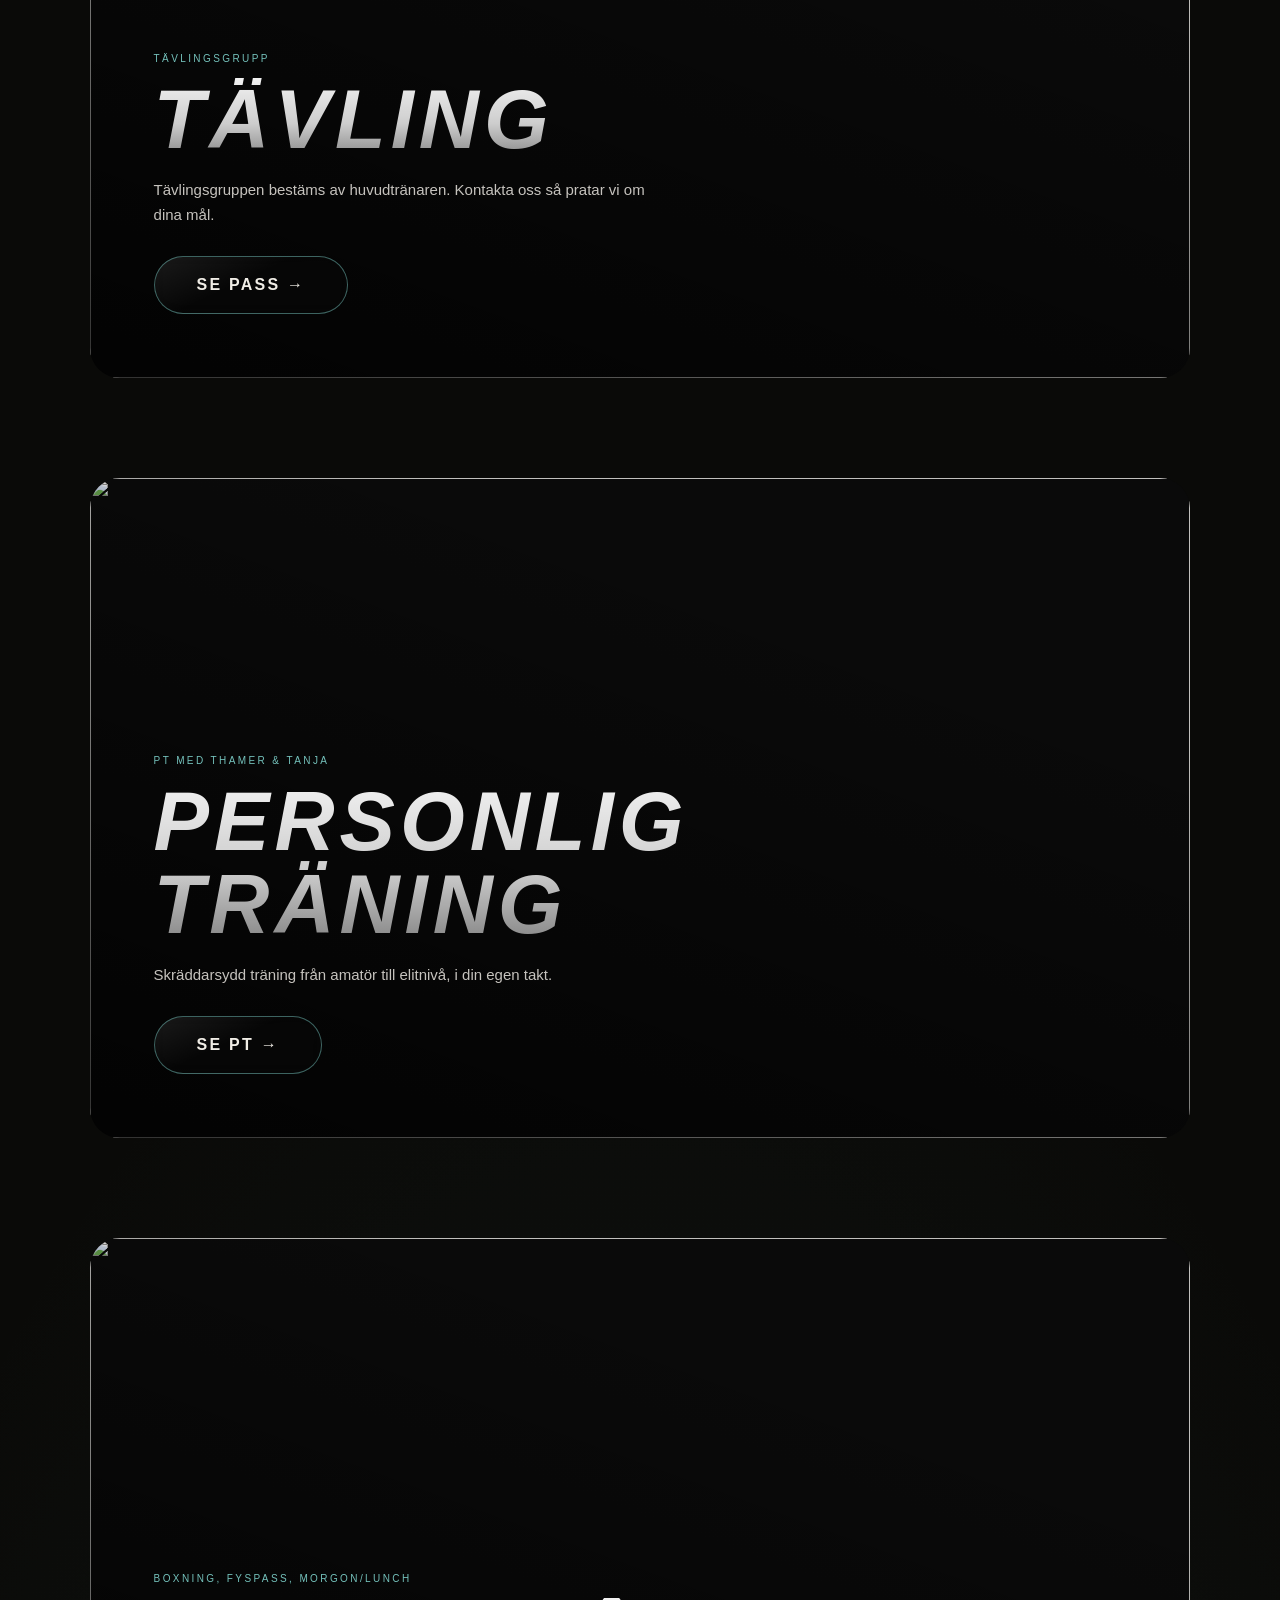
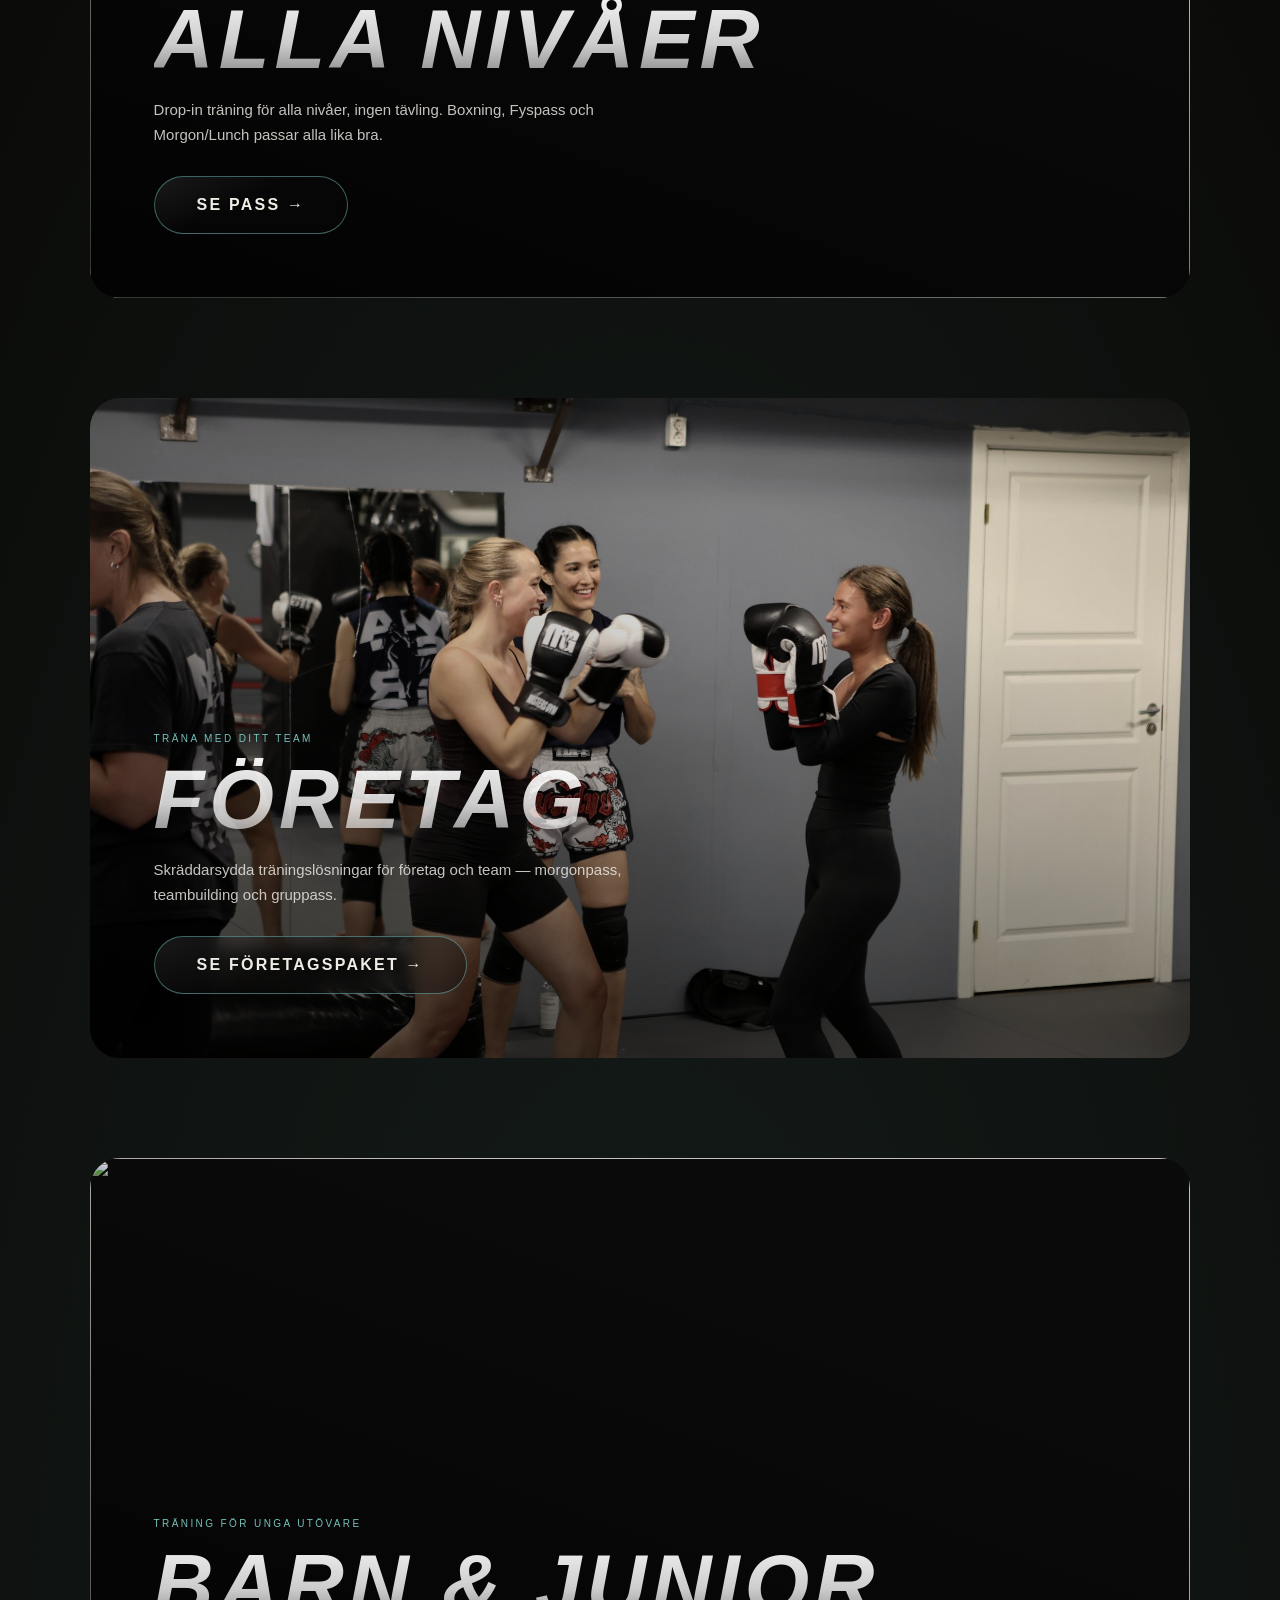
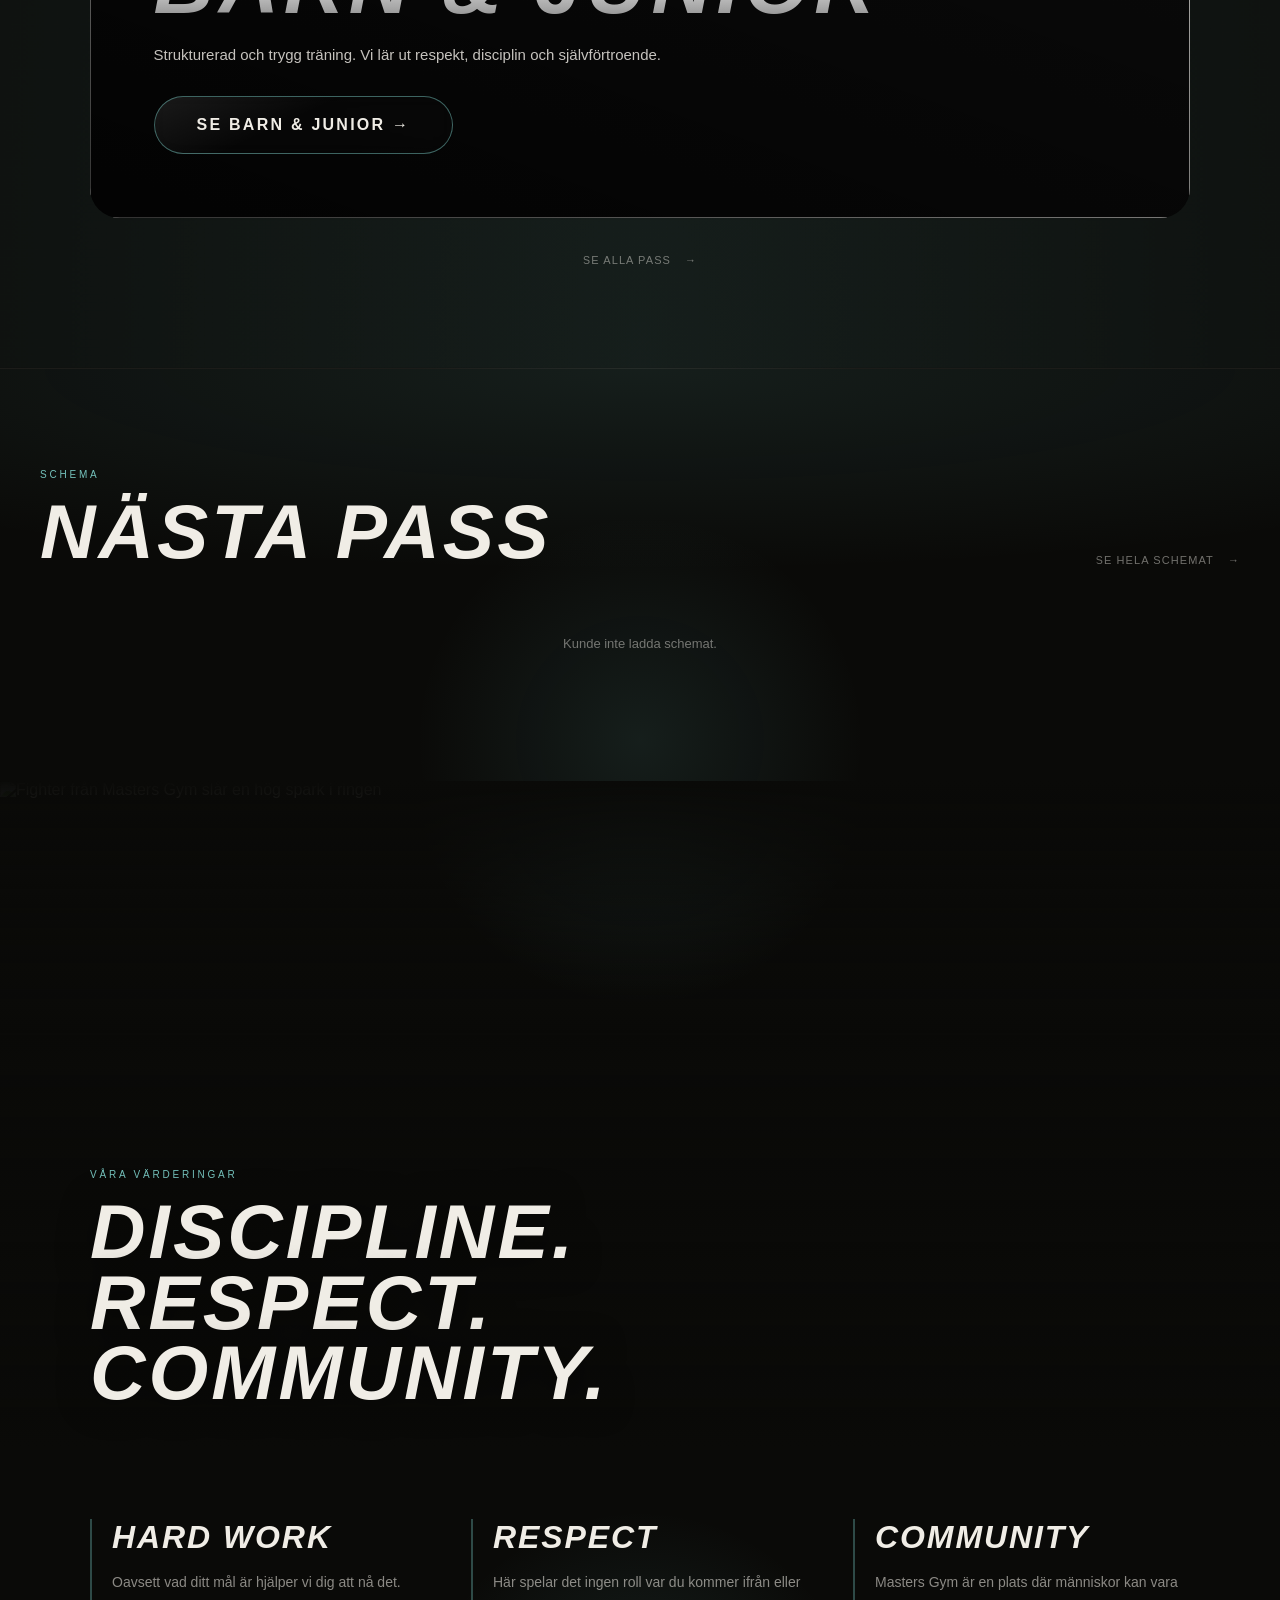
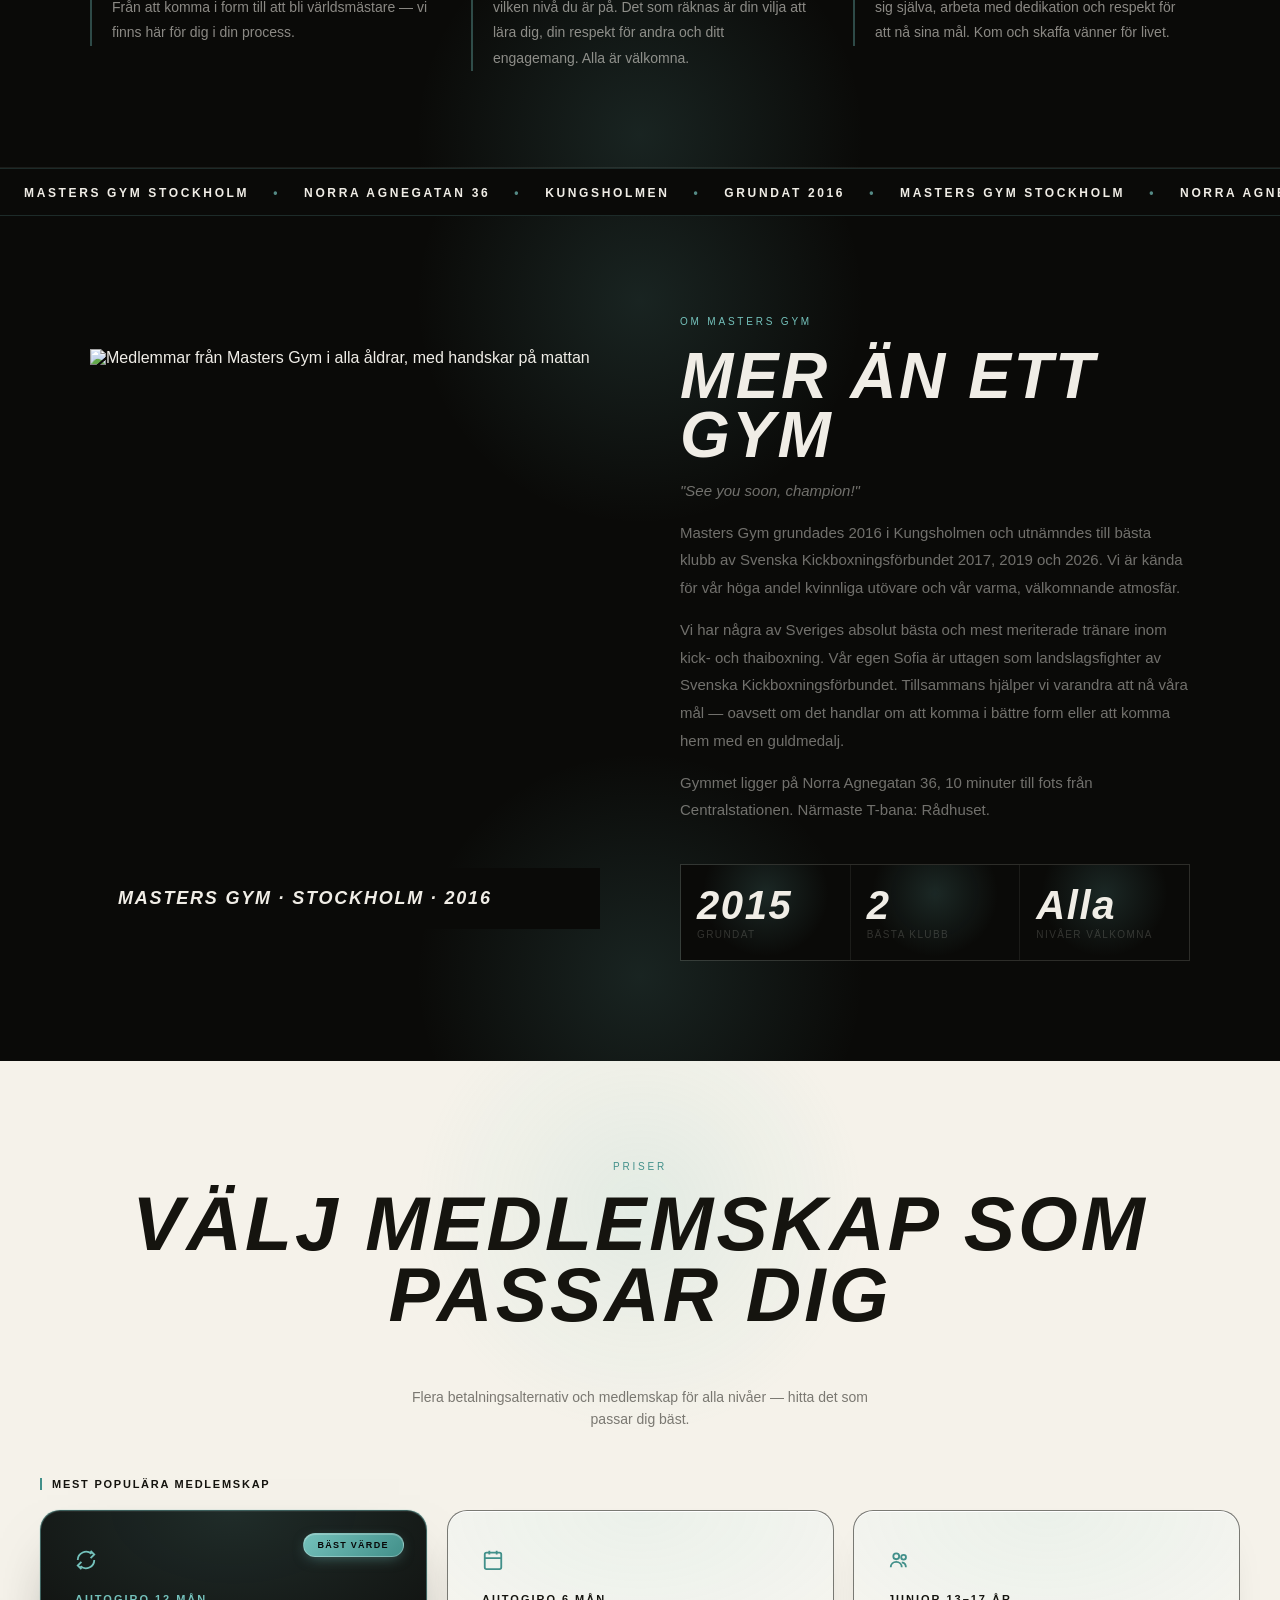
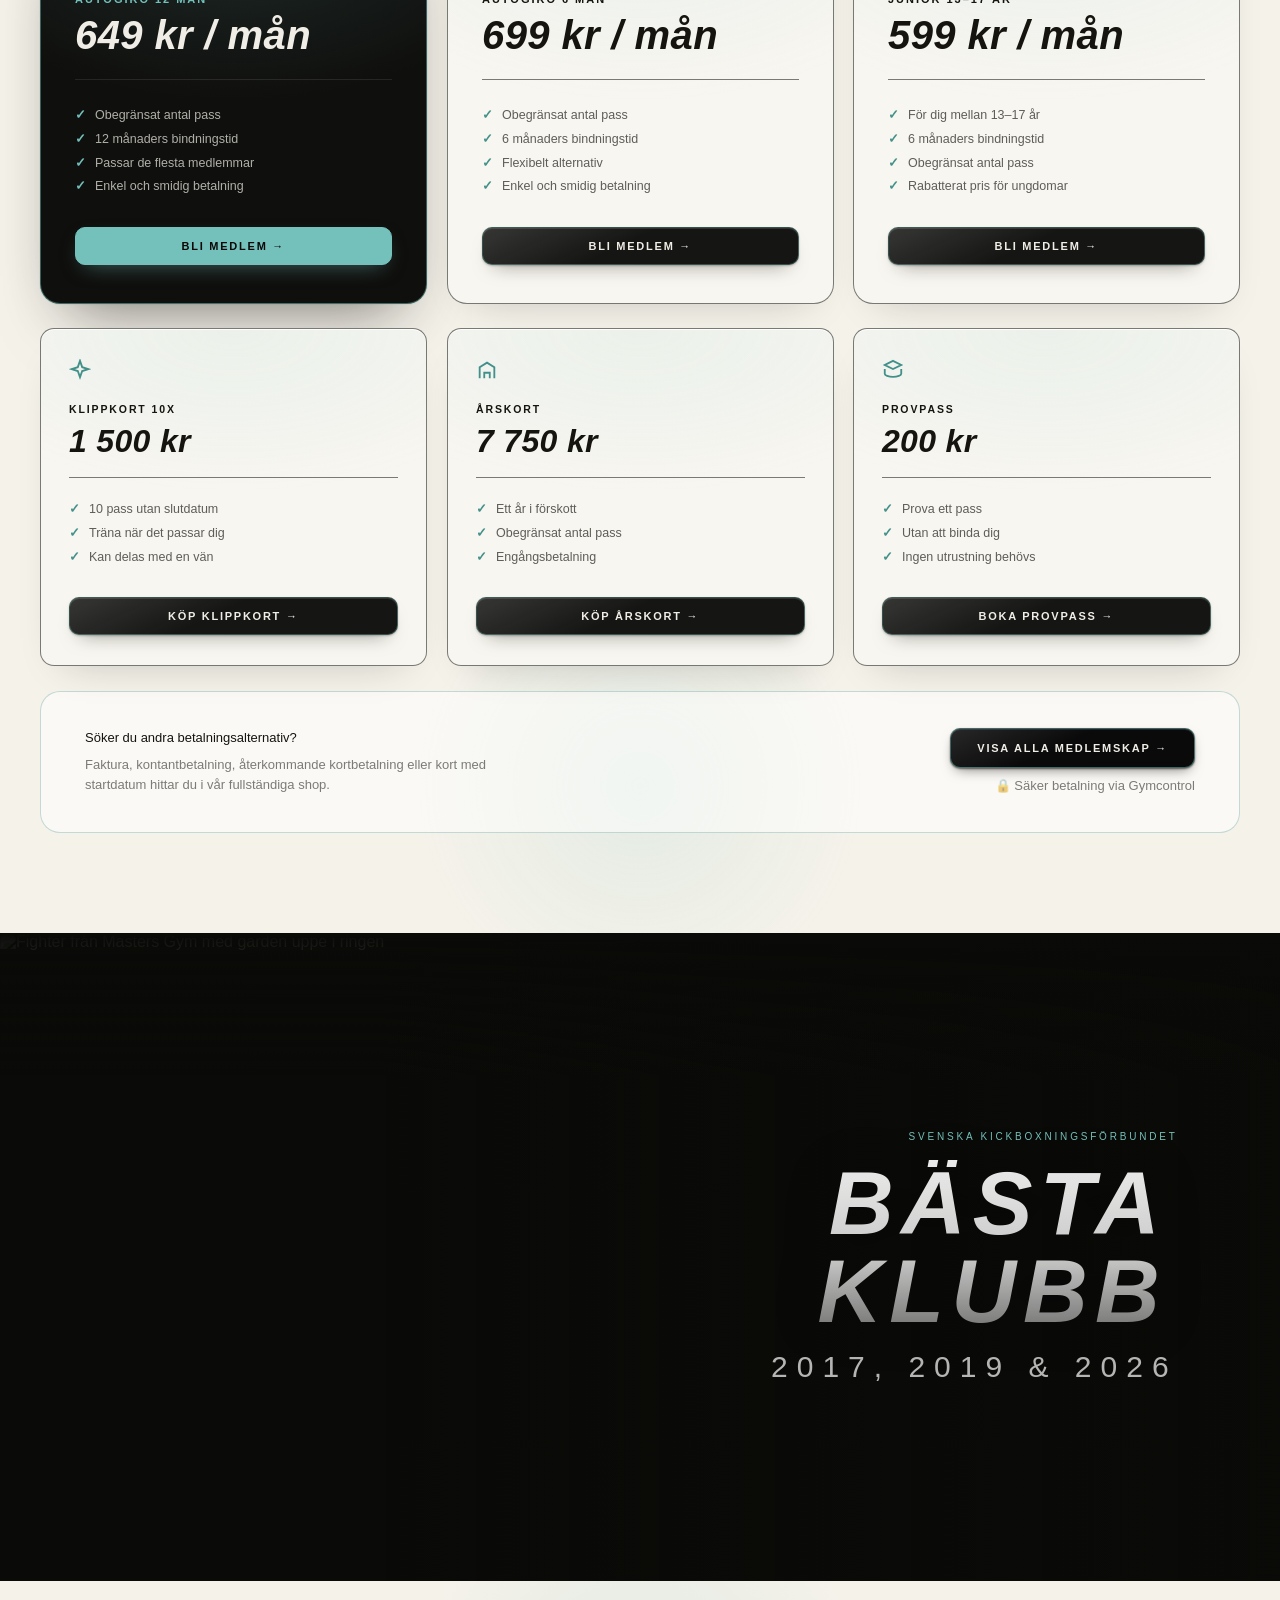
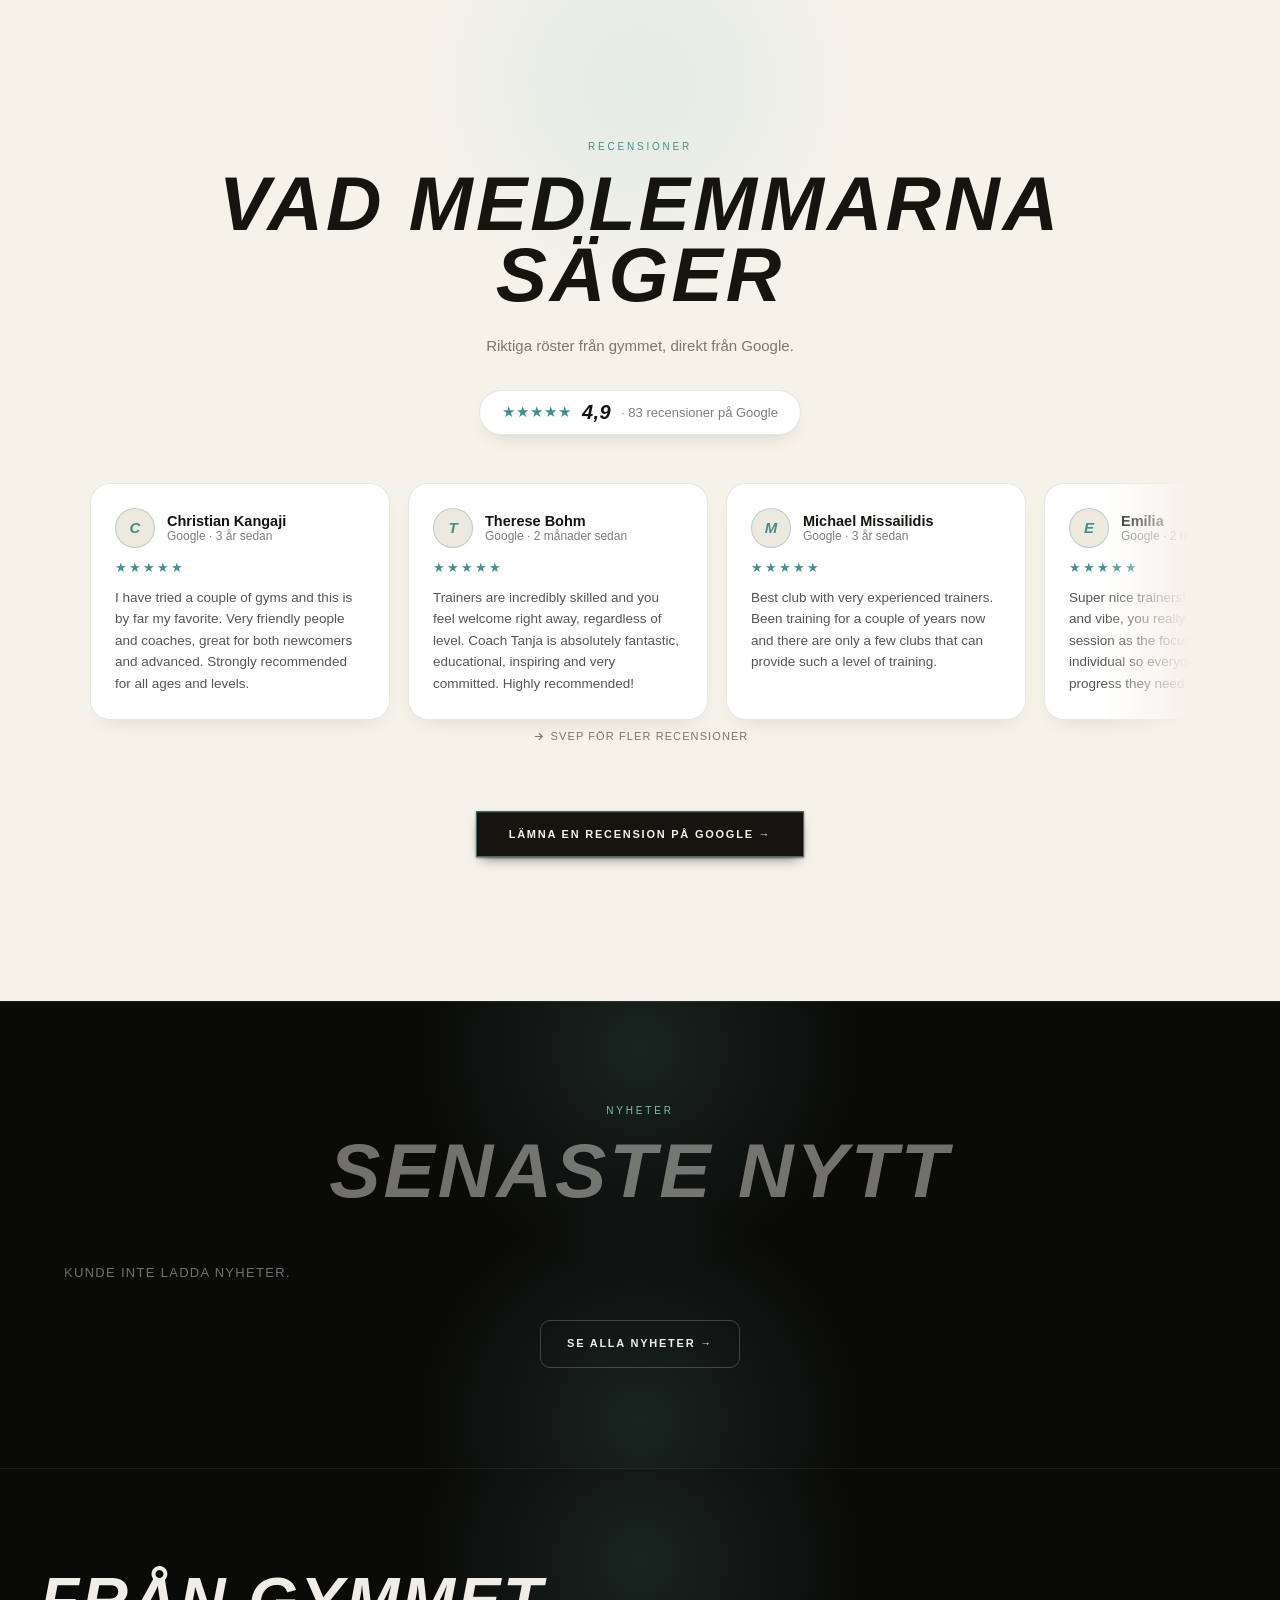
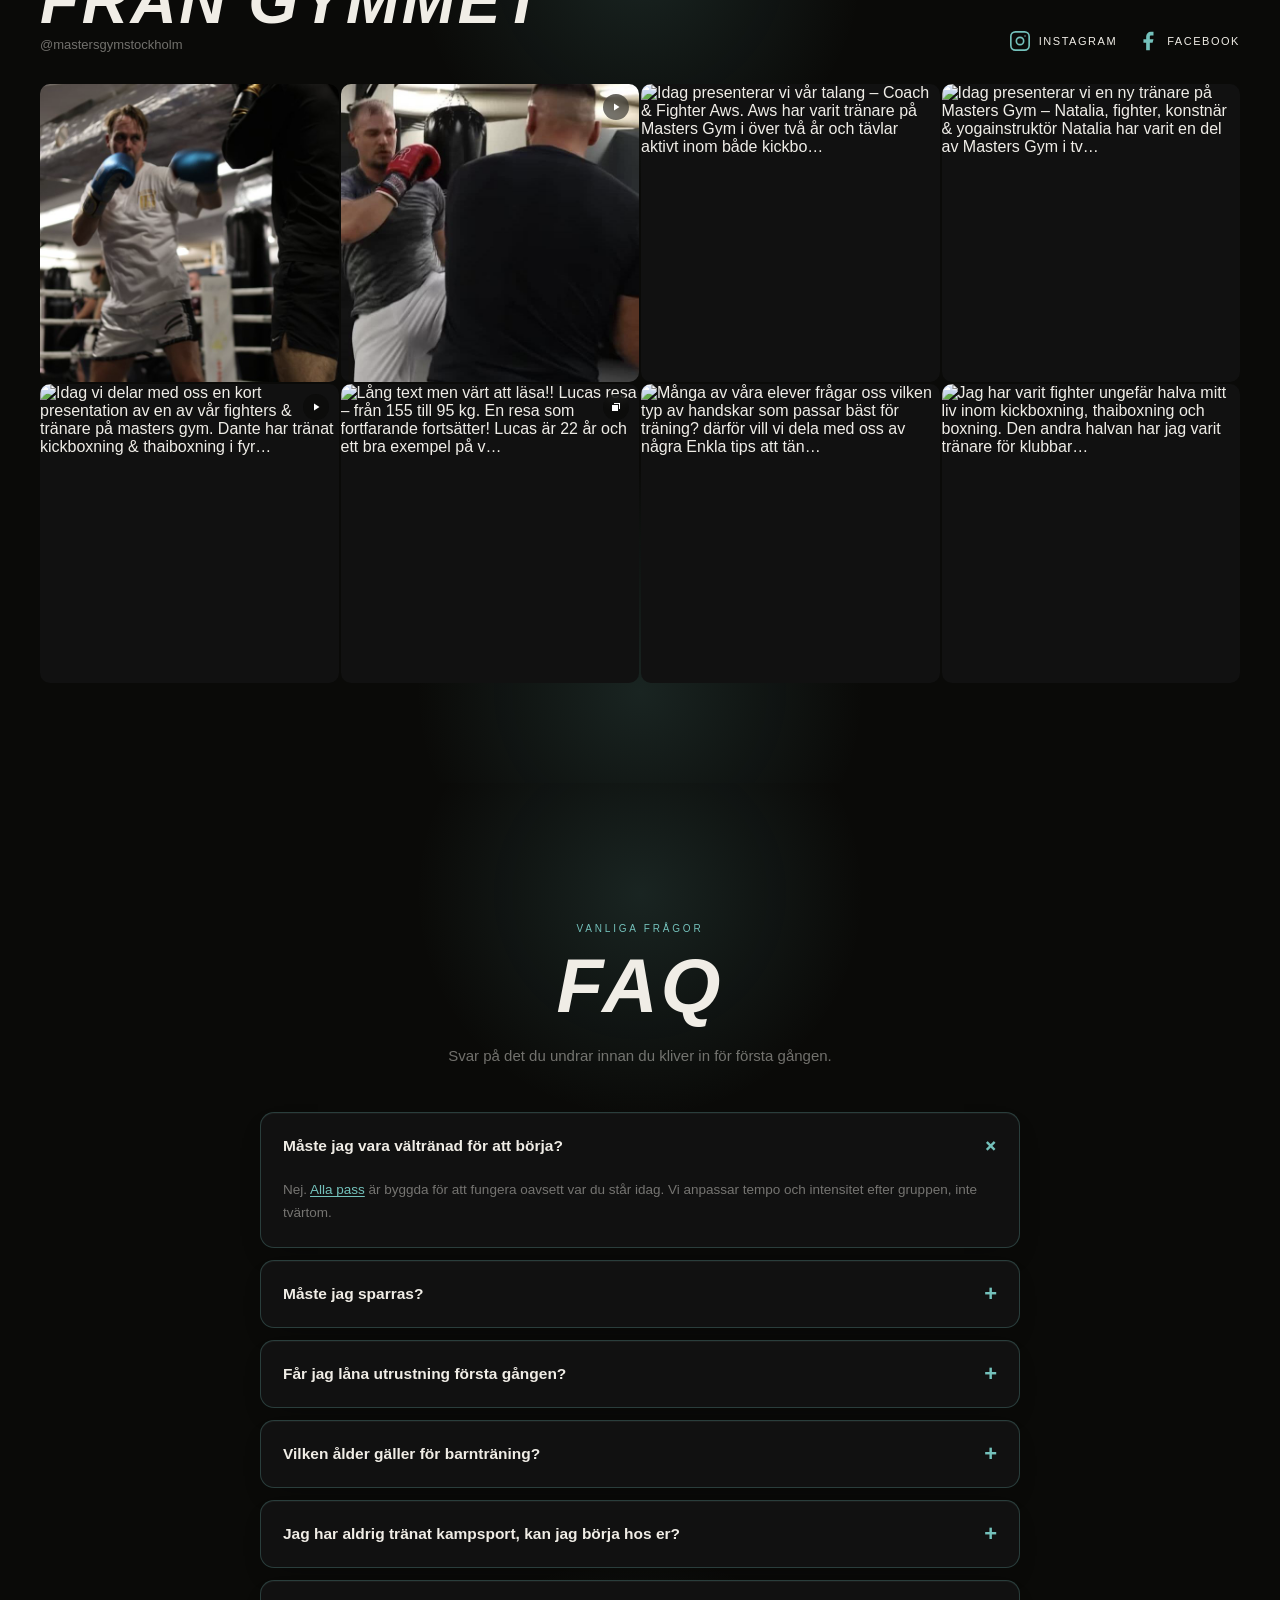
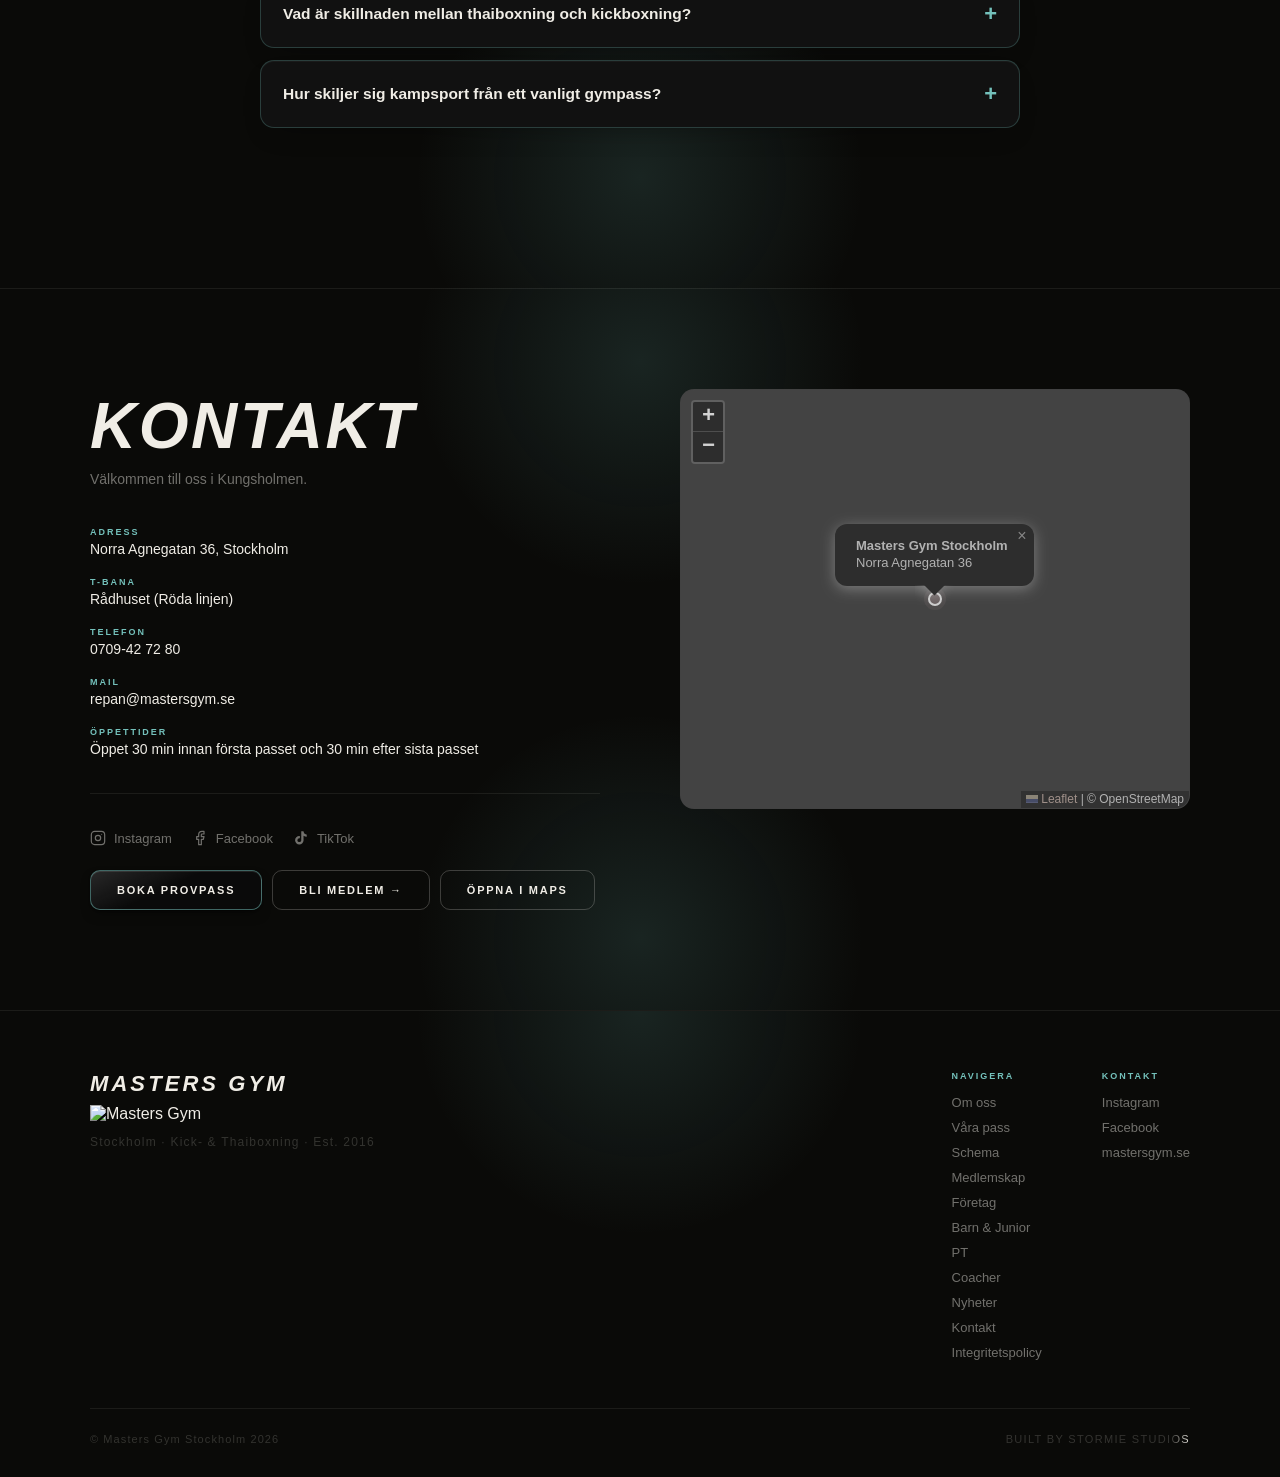
==== commit dfaa8bcd: "Hero mobile: open on the Masters Gym bag logo, then pan to the fighter" ====
--- a/index.html
+++ b/index.html
@@ -5,7 +5,7 @@
 <meta http-equiv="Content-Security-Policy" content="default-src 'self'; script-src 'self' https://www.googletagmanager.com; style-src 'self' 'unsafe-inline' https://fonts.googleapis.com; font-src 'self' https://fonts.gstatic.com; img-src 'self' data: https://cdn.sanity.io https://*.tile.openstreetmap.org https://*.google-analytics.com https://*.googletagmanager.com; media-src 'self' https://cdn.sanity.io; connect-src 'self' https://9hvgh1q1.apicdn.sanity.io https://9hvgh1q1.api.sanity.io https://docs.google.com https://*.googleusercontent.com https://script.google.com https://api.web3forms.com https://*.google-analytics.com https://*.analytics.google.com https://*.googletagmanager.com; form-action 'self' https://api.web3forms.com; base-uri 'self'; object-src 'none'; frame-src 'none'">
 <meta name="referrer" content="strict-origin-when-cross-origin">
 <meta name="viewport" content="width=device-width, initial-scale=1.0">
-<link rel="preload" as="image" href="hero-poster.jpg?v=20261127u" fetchpriority="high">
+<link rel="preload" as="image" href="hero-poster.jpg?v=20261127v2" fetchpriority="high">
 <title>Masters Gym Stockholm — Kick- & Thaiboxning</title>
 <meta name="description" content="Masters Gym Stockholm. Kick- och thaiboxning för alla nivåer. Norra Agnegatan 36, Kungsholmen.">
 <link rel="icon" type="image/x-icon" href="favicon.ico">
@@ -206,7 +206,7 @@
 </div>
 
 <section class="hero" id="hero">
-  <div class="hero-bg"><img id="hero_image" src="hero-poster.jpg?v=20261127u" alt="Masters Gym Stockholm" style="display:none"><video id="hero_video" poster="hero-poster.jpg?v=20261127u" autoplay muted loop playsinline preload="auto" aria-hidden="true"><source src="hero-mobile.mp4?v=20261127u" type="video/mp4" media="(max-width: 768px)"><source src="hero.mp4?v=20261127u" type="video/mp4"></video></div>
+  <div class="hero-bg"><img id="hero_image" src="hero-poster.jpg?v=20261127v2" alt="Masters Gym Stockholm" style="display:none"><video id="hero_video" poster="hero-poster.jpg?v=20261127v2" autoplay muted loop playsinline preload="auto" aria-hidden="true"><source src="hero-mobile.mp4?v=20261127v2" type="video/mp4" media="(max-width: 768px)"><source src="hero.mp4?v=20261127v2" type="video/mp4"></video></div>
   <div class="hero-overlay"></div>
   <div class="hero-content">
     <p class="hero-eyebrow" data-i18n="hero_eyebrow">Stockholm · Kungsholmen · Est. 2016</p>
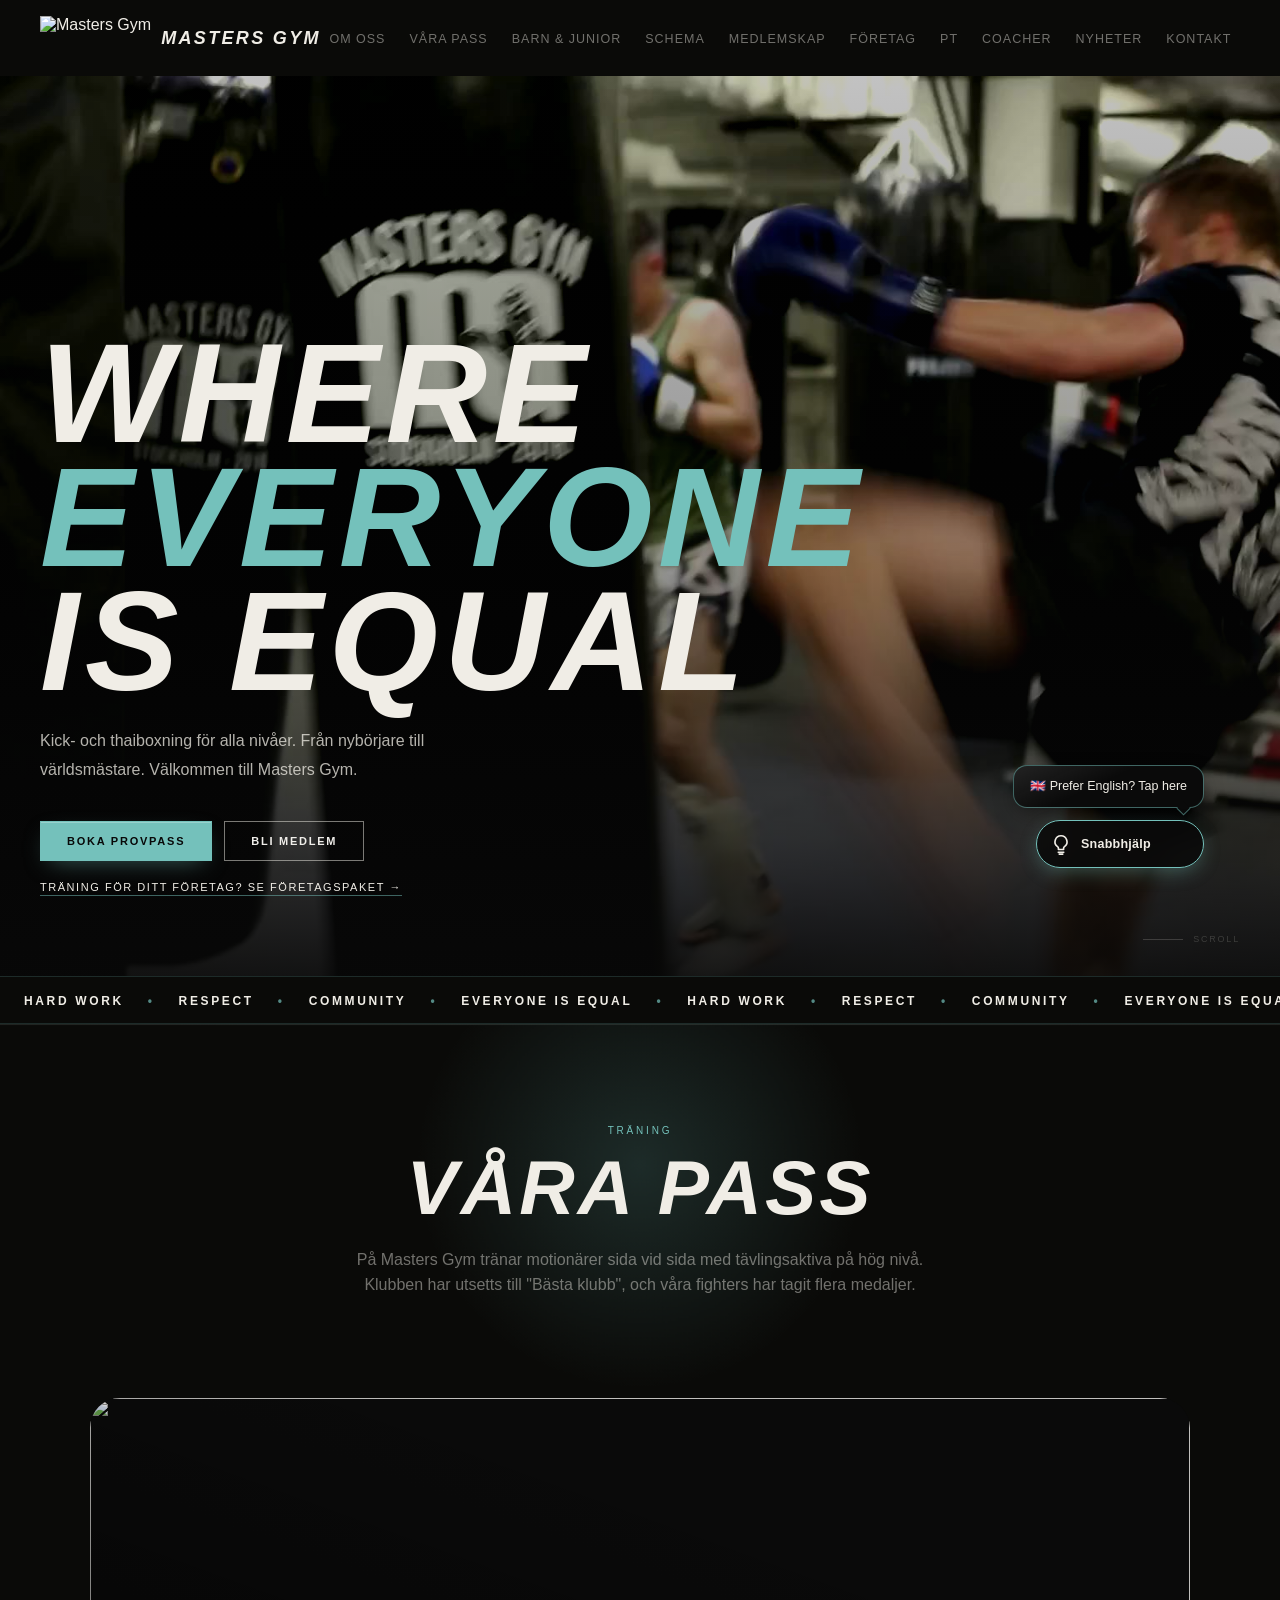
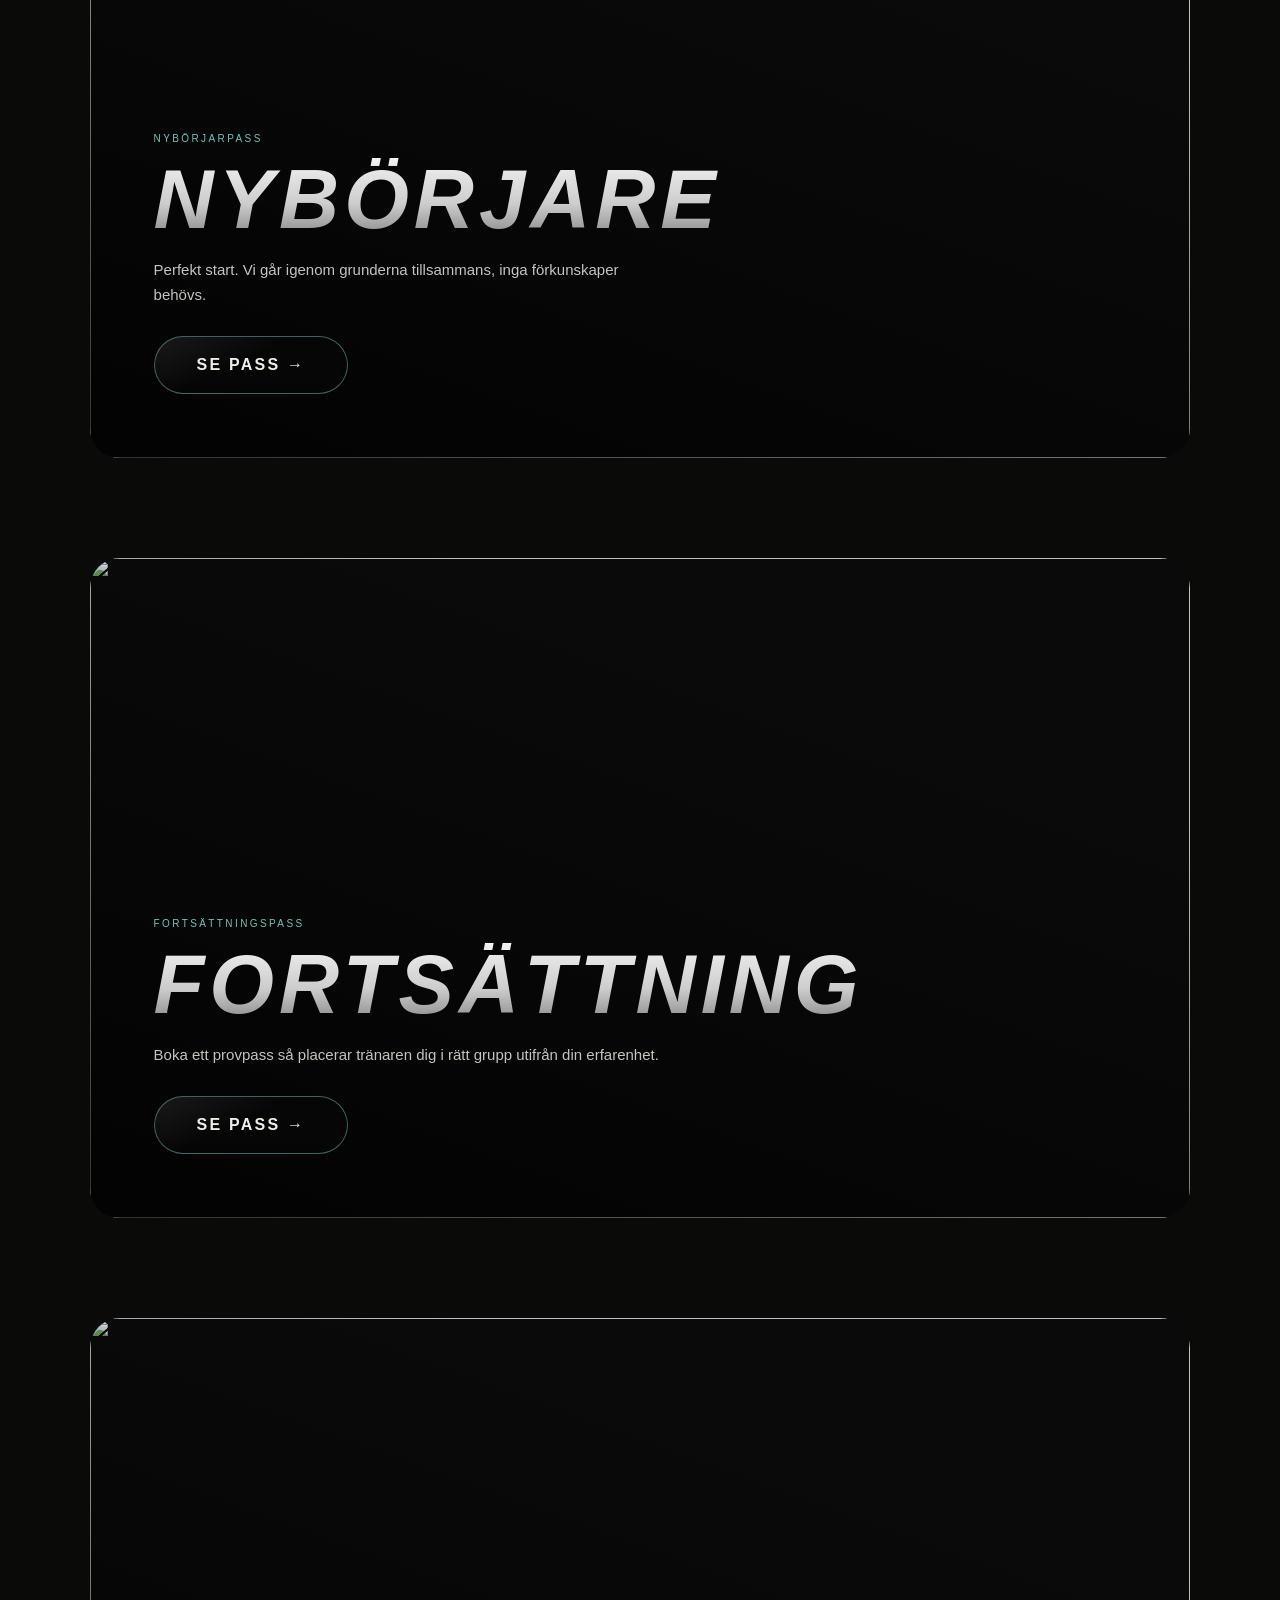
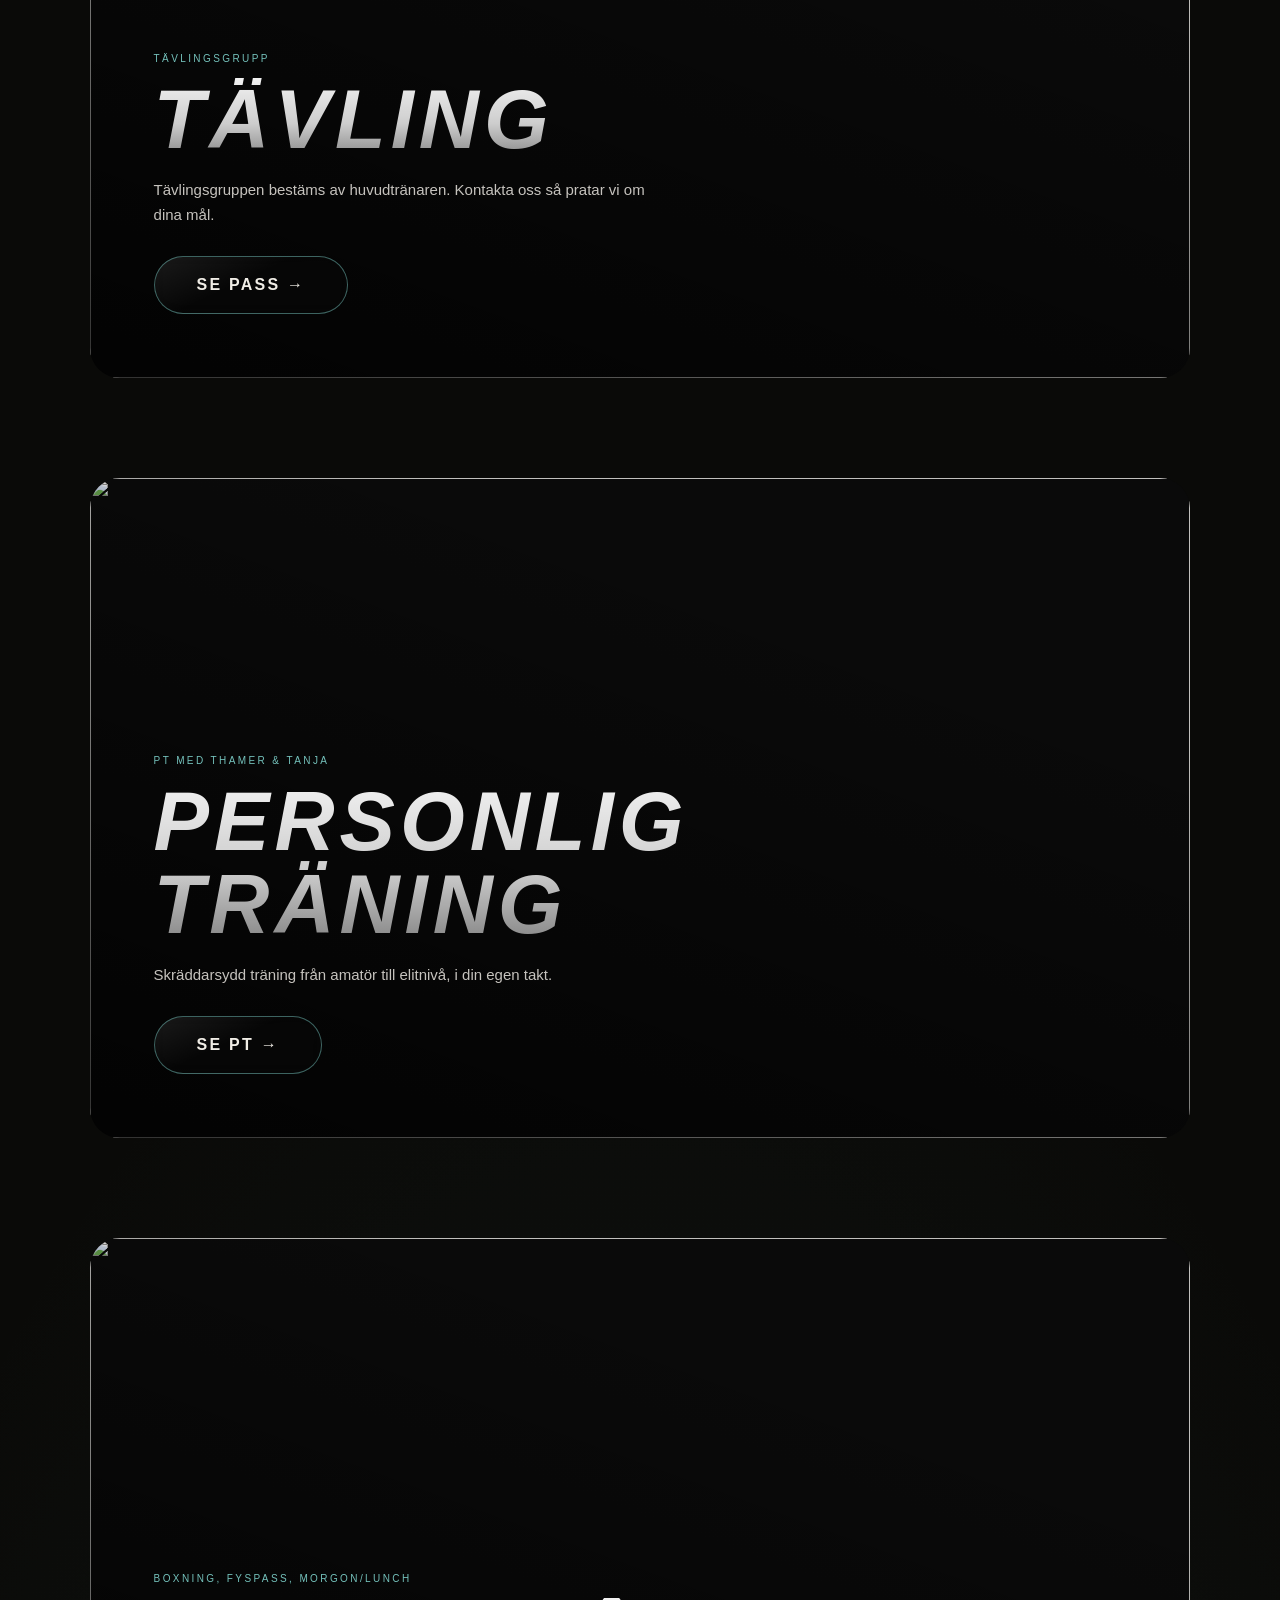
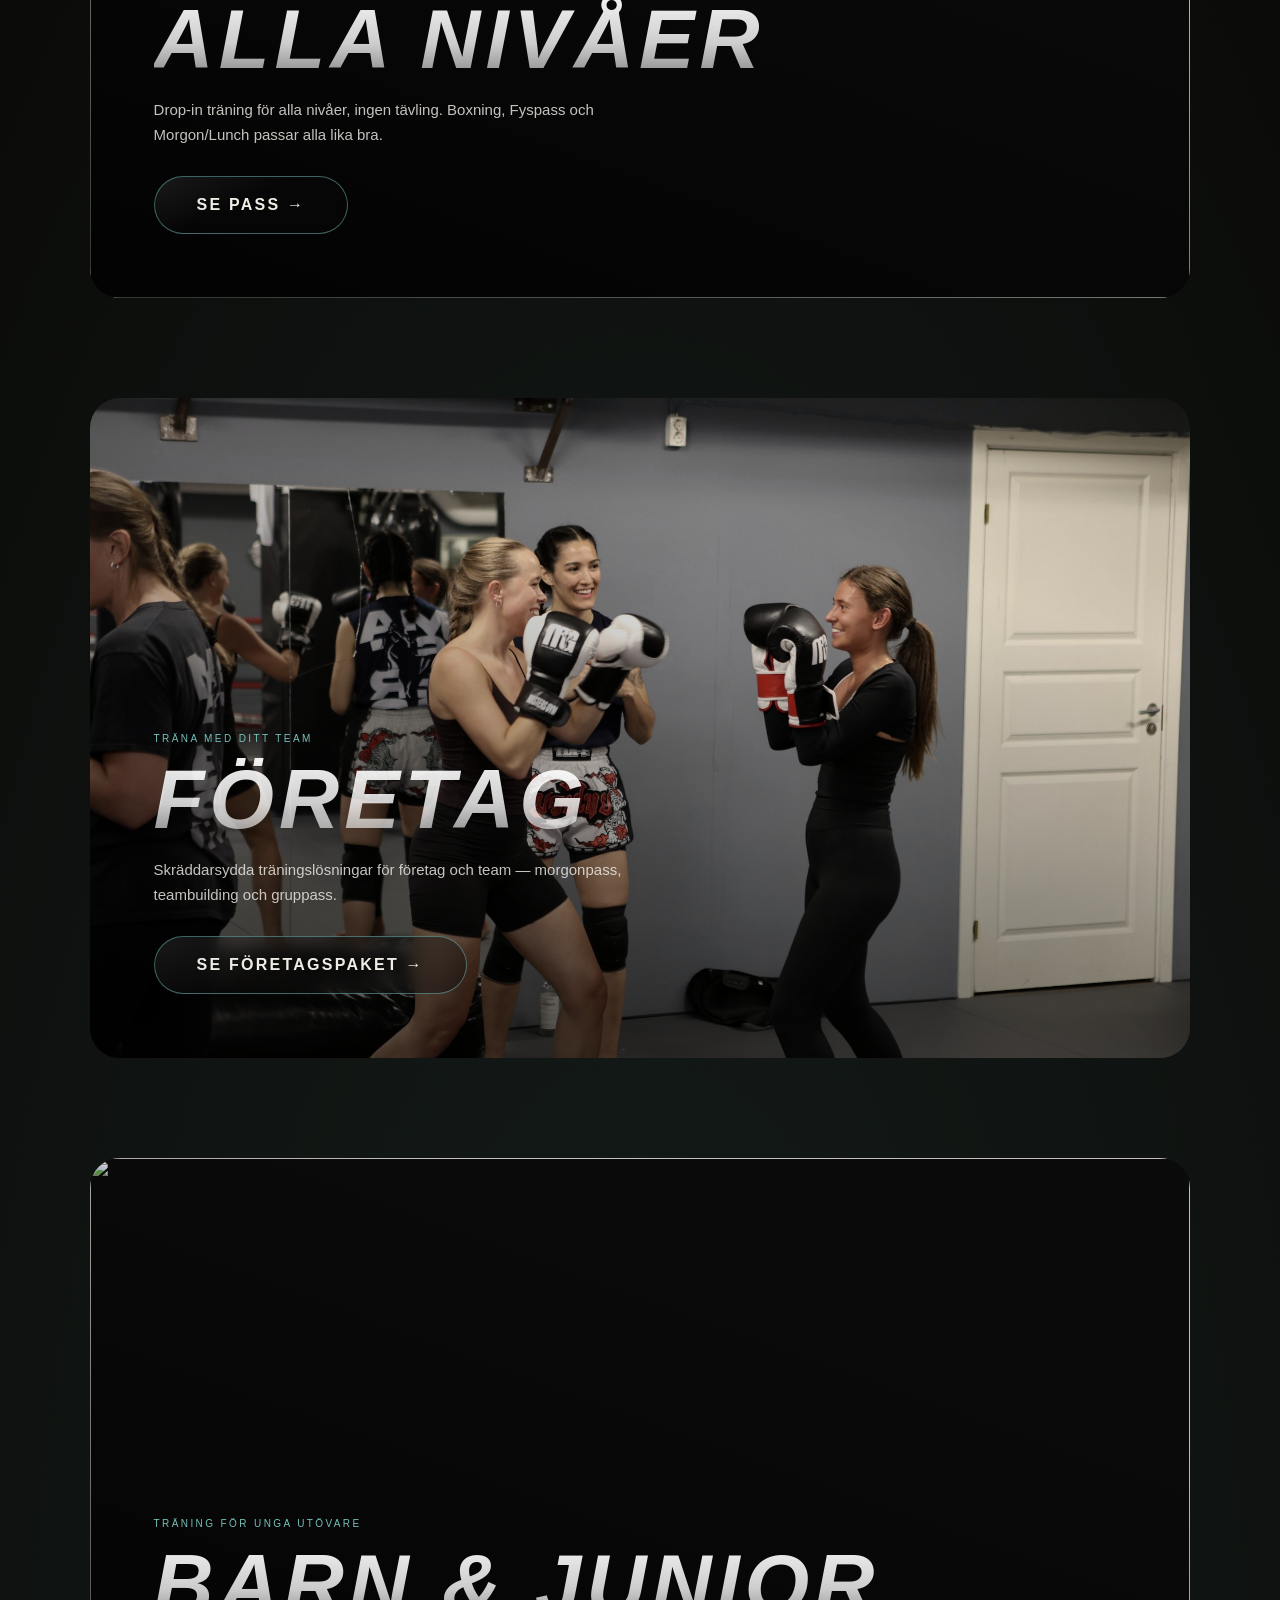
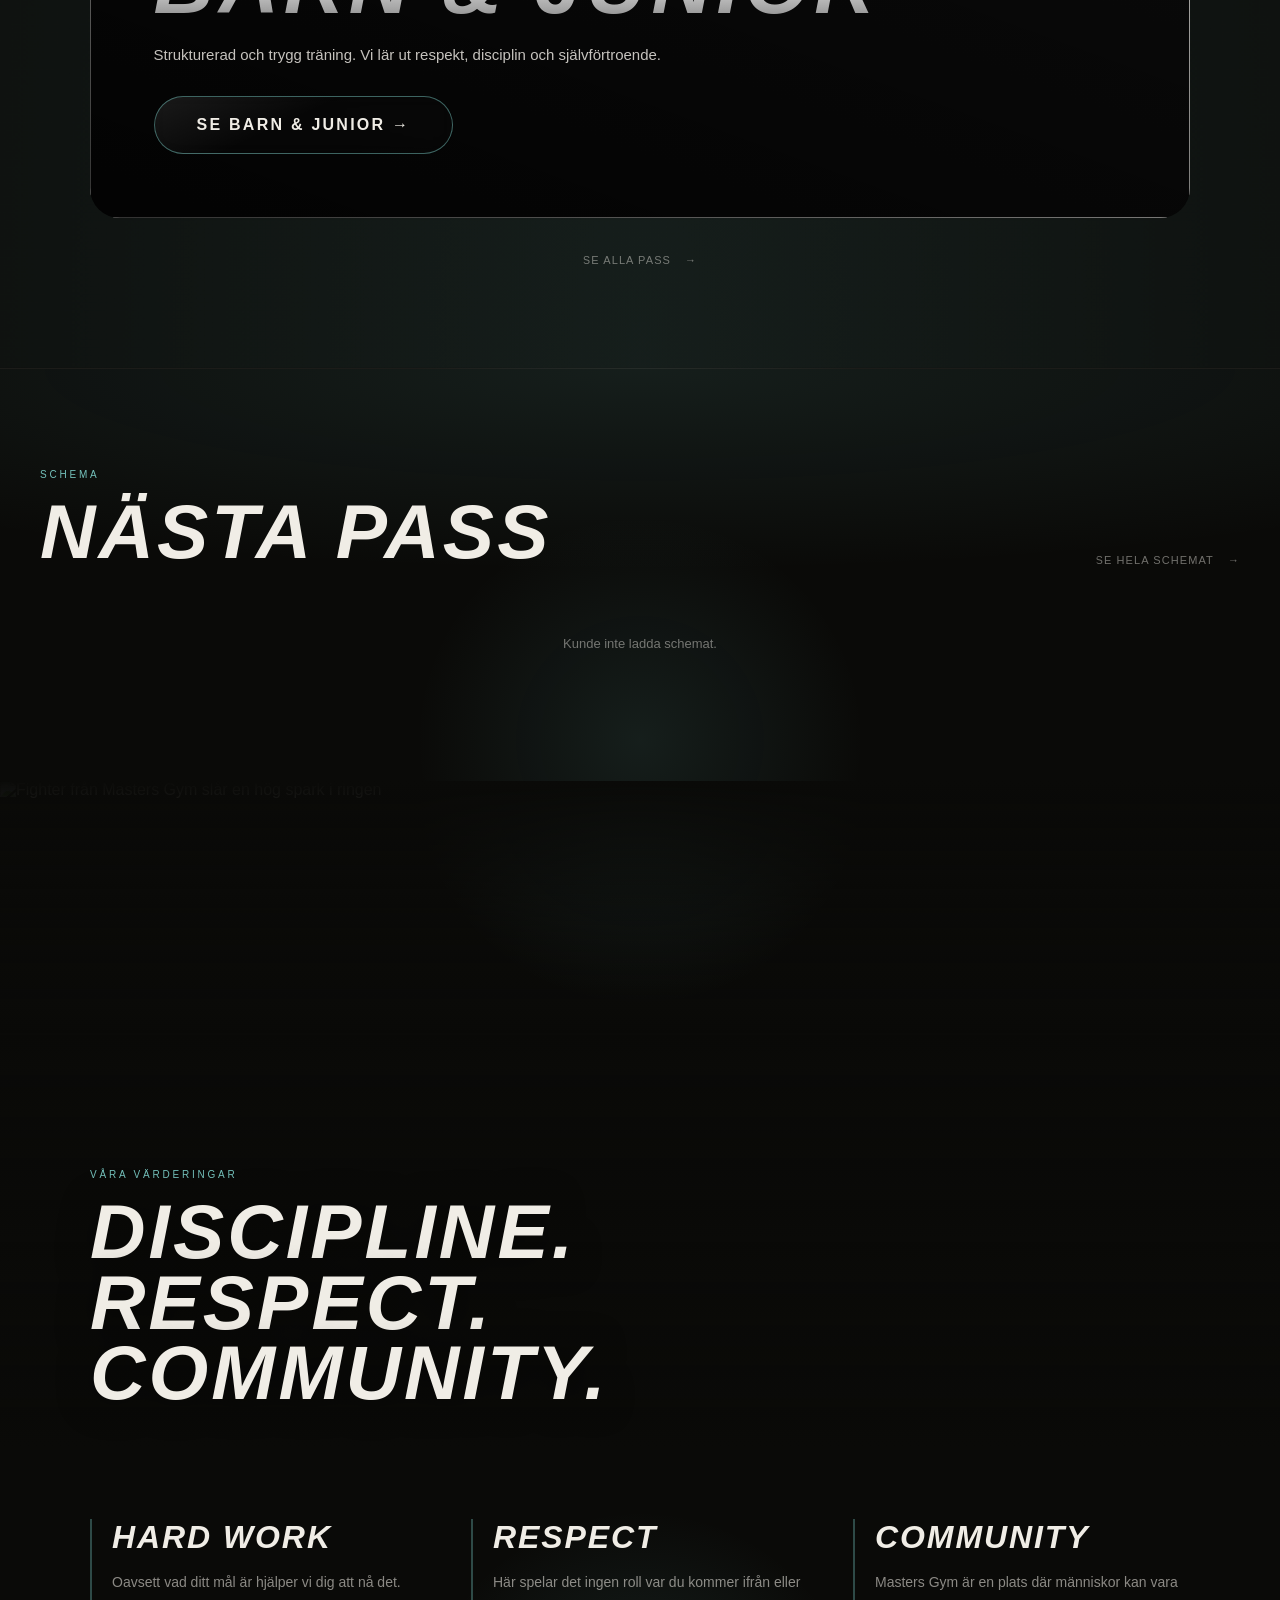
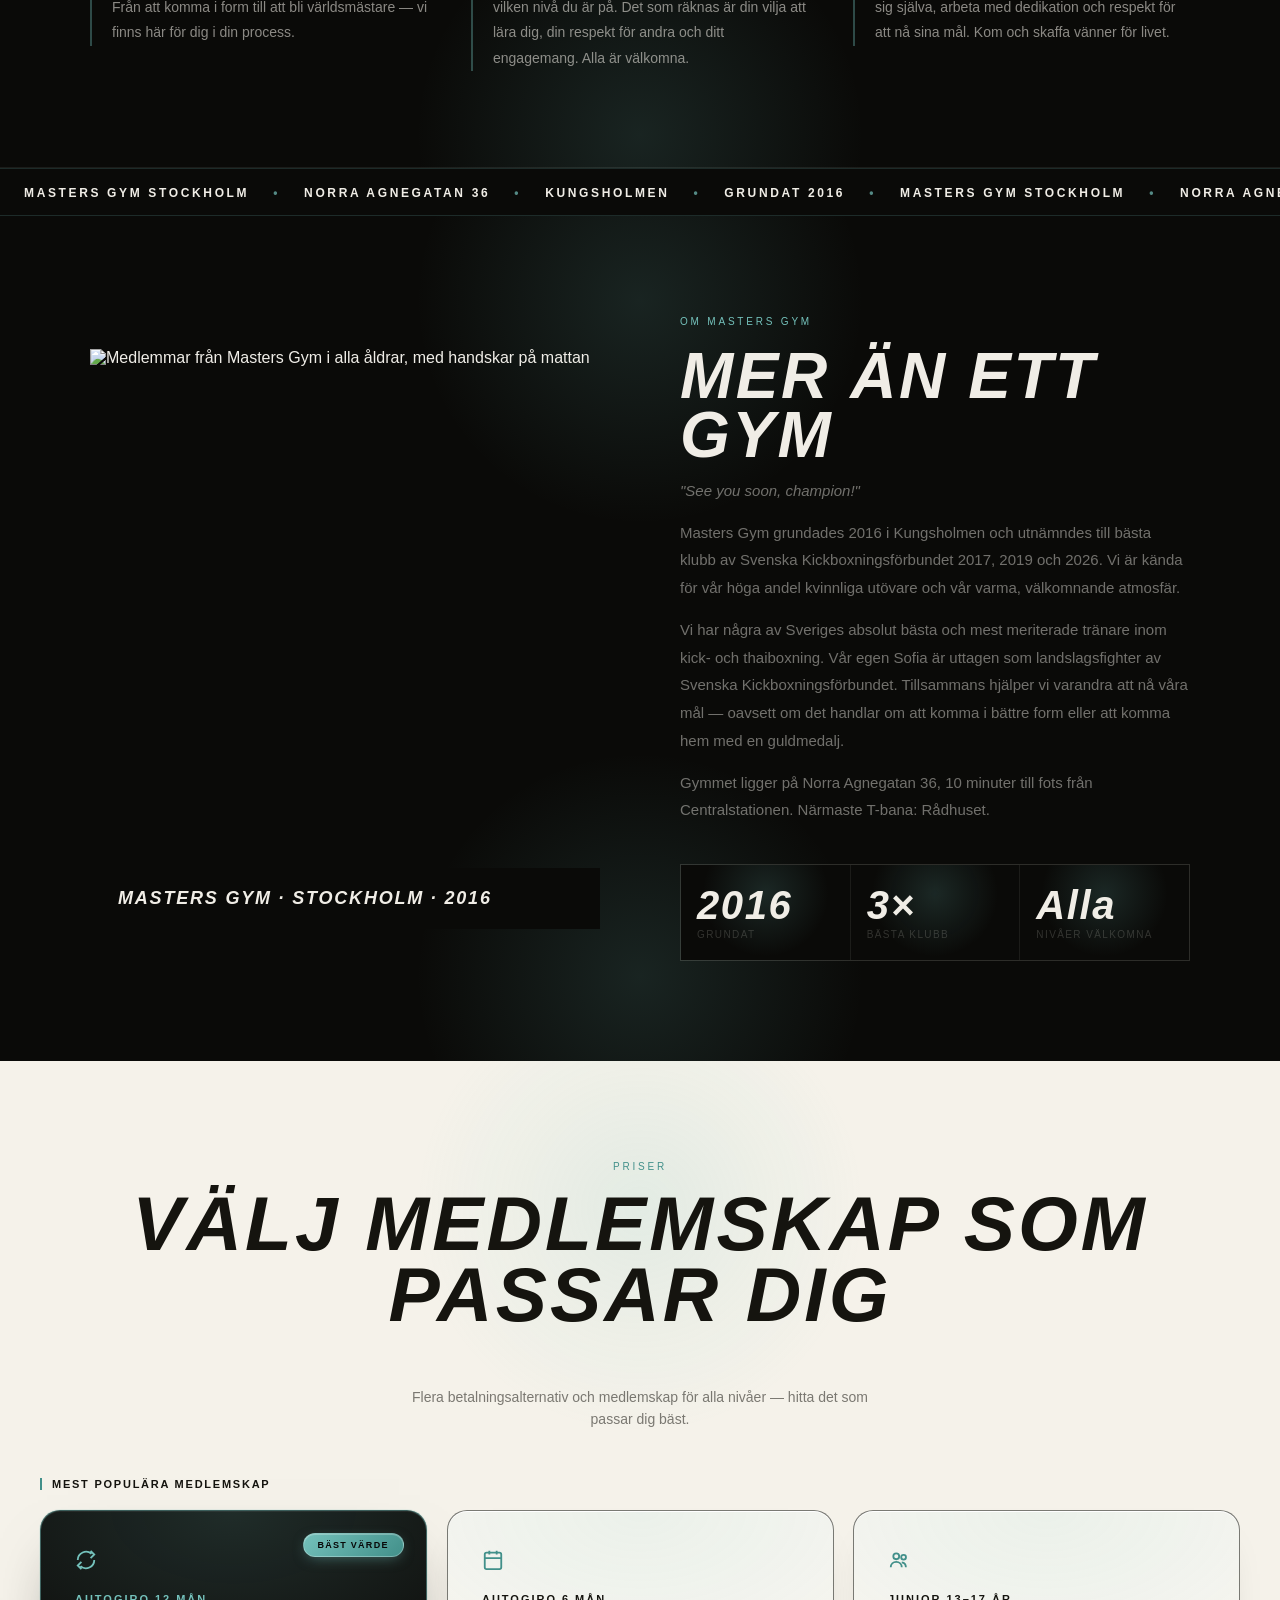
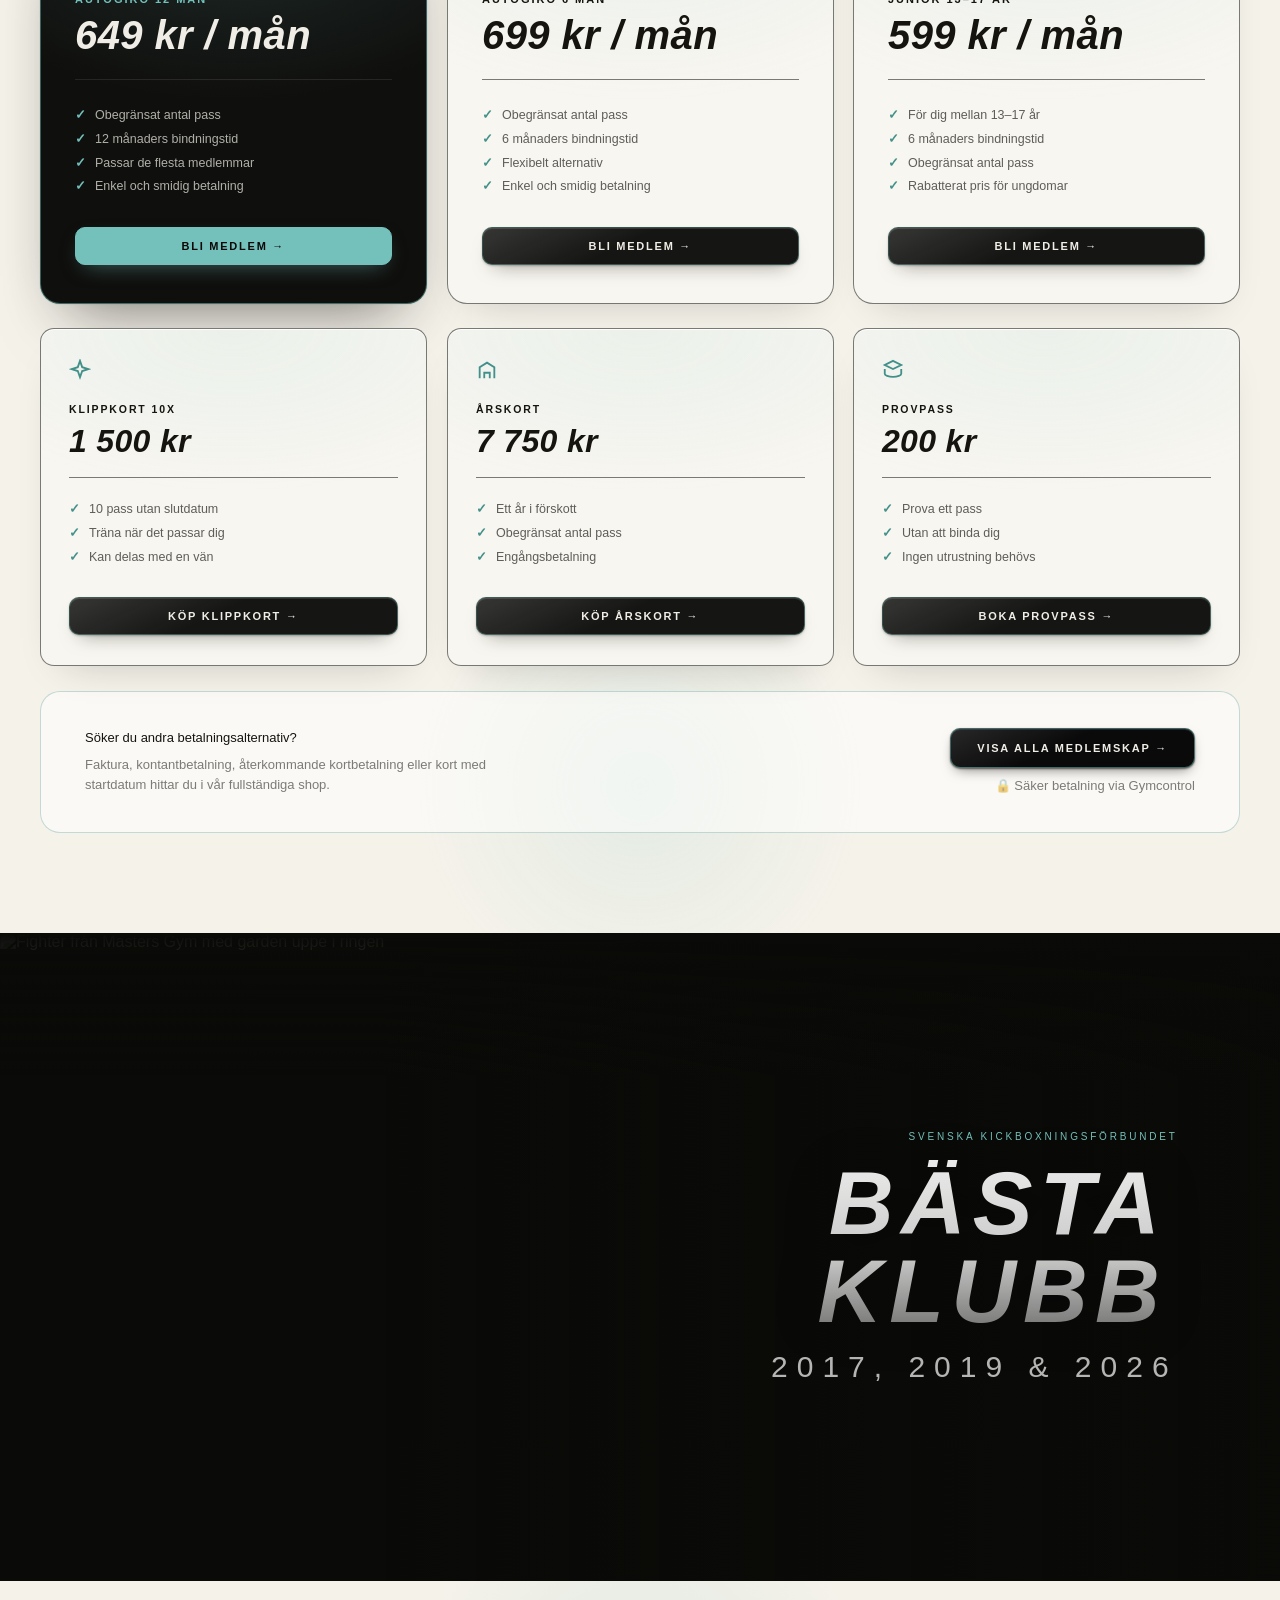
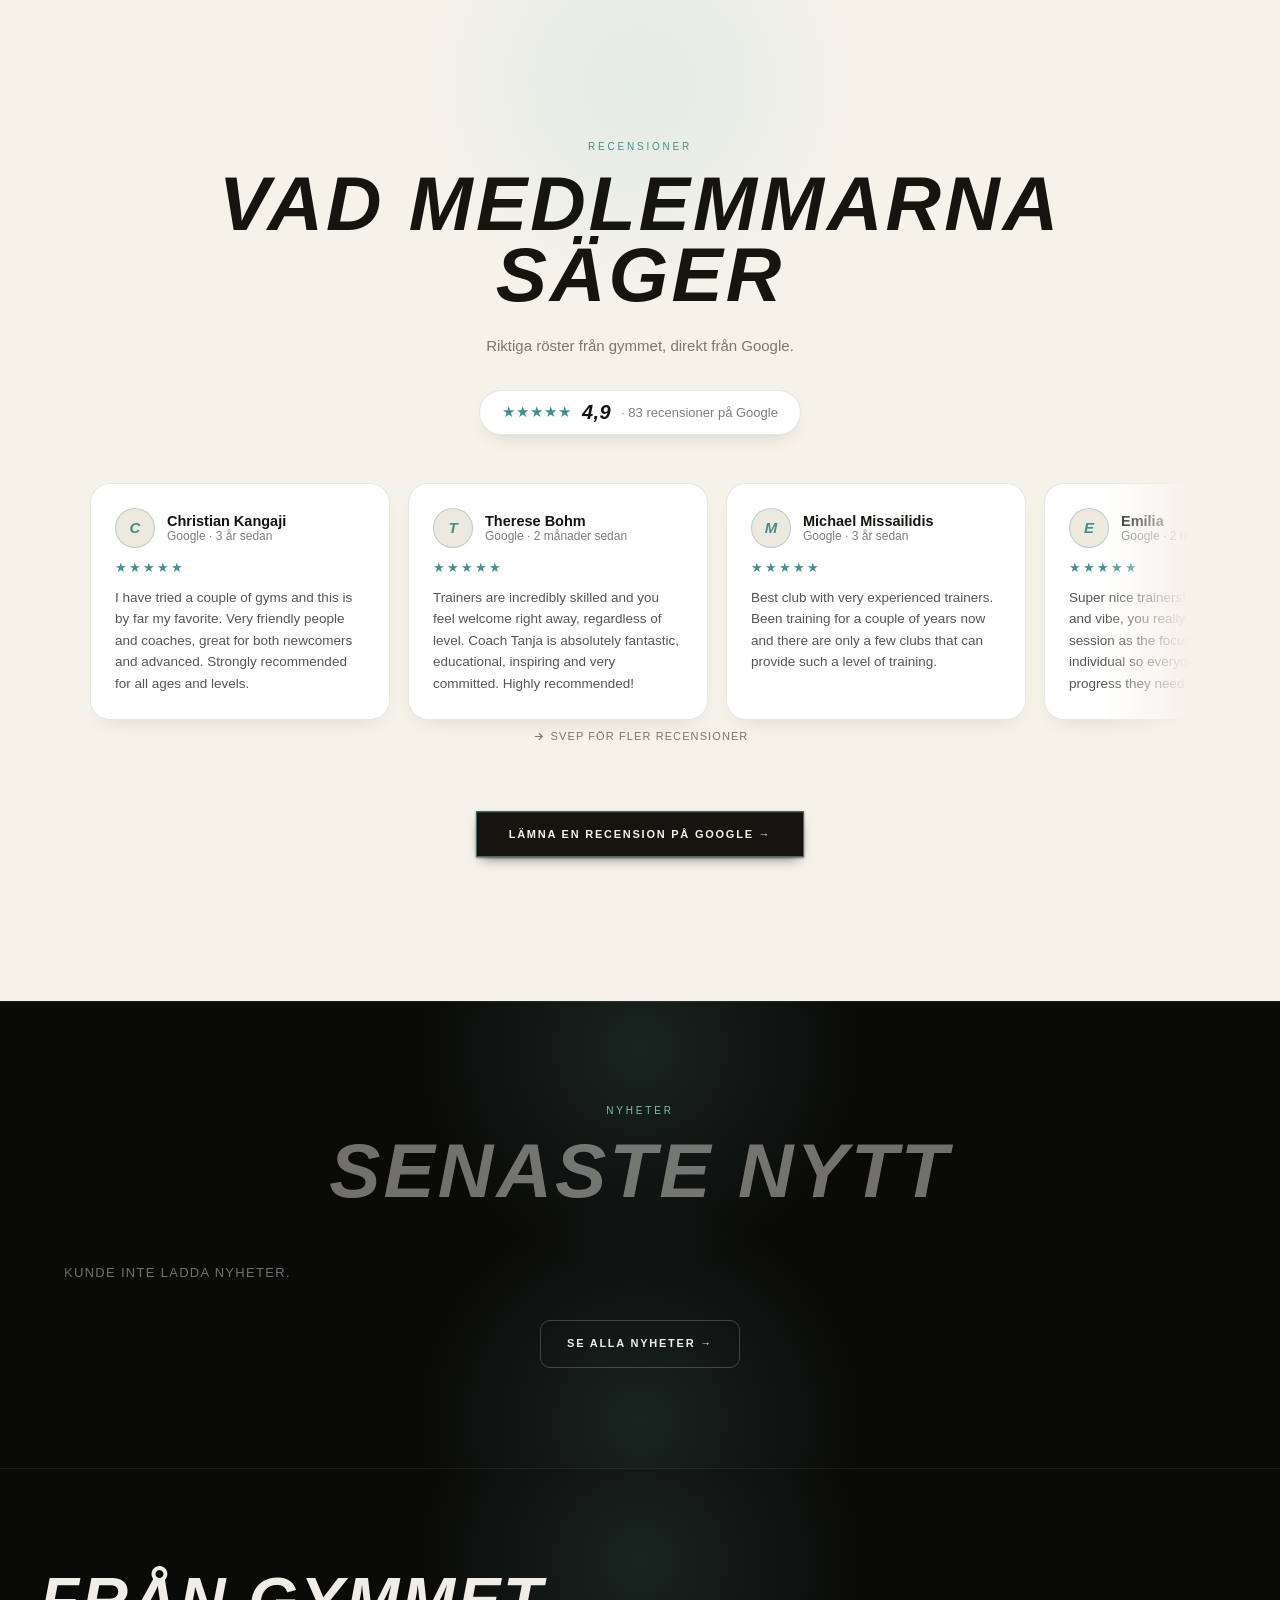
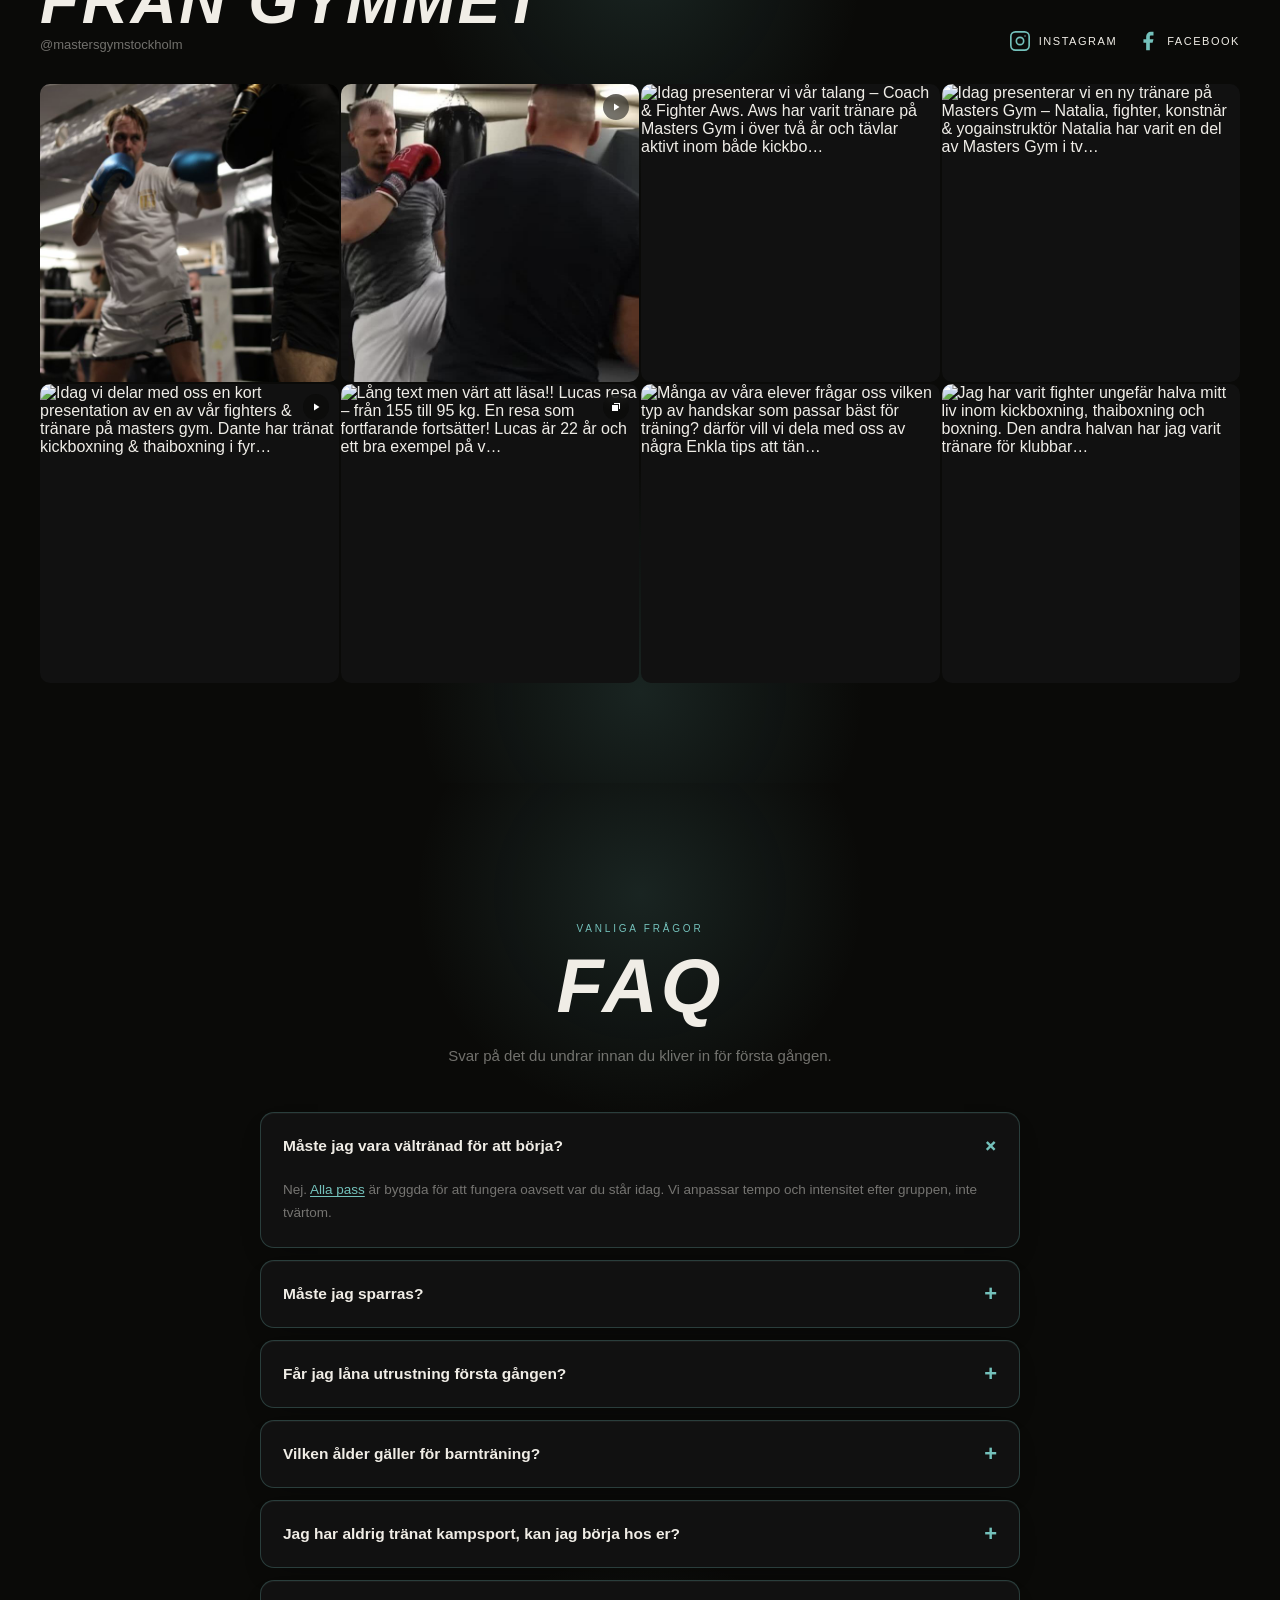
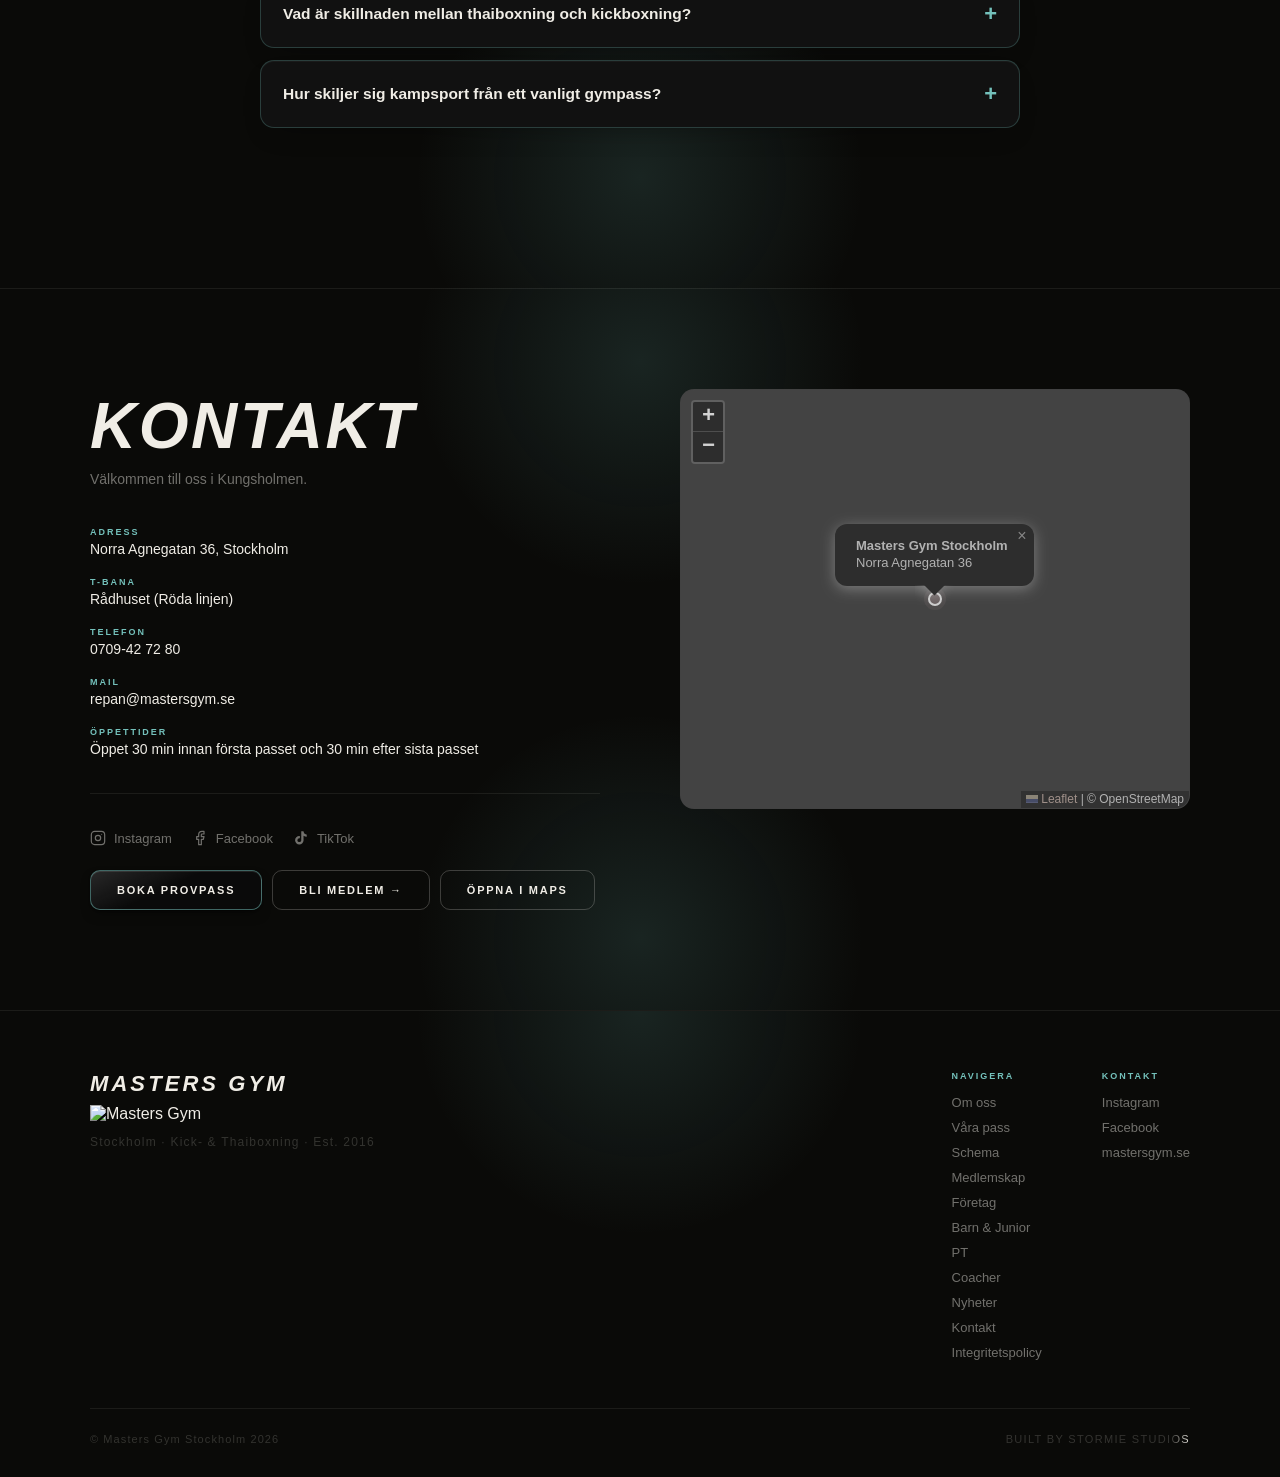
==== commit 8837d936: "Hero mobile: keep opening shot on the bag logo" ====
--- a/index.html
+++ b/index.html
@@ -5,7 +5,7 @@
 <meta http-equiv="Content-Security-Policy" content="default-src 'self'; script-src 'self' https://www.googletagmanager.com; style-src 'self' 'unsafe-inline' https://fonts.googleapis.com; font-src 'self' https://fonts.gstatic.com; img-src 'self' data: https://cdn.sanity.io https://*.tile.openstreetmap.org https://*.google-analytics.com https://*.googletagmanager.com; media-src 'self' https://cdn.sanity.io; connect-src 'self' https://9hvgh1q1.apicdn.sanity.io https://9hvgh1q1.api.sanity.io https://docs.google.com https://*.googleusercontent.com https://script.google.com https://api.web3forms.com https://*.google-analytics.com https://*.analytics.google.com https://*.googletagmanager.com; form-action 'self' https://api.web3forms.com; base-uri 'self'; object-src 'none'; frame-src 'none'">
 <meta name="referrer" content="strict-origin-when-cross-origin">
 <meta name="viewport" content="width=device-width, initial-scale=1.0">
-<link rel="preload" as="image" href="hero-poster.jpg?v=20261127v2" fetchpriority="high">
+<link rel="preload" as="image" href="hero-poster.jpg?v=20261127v3" fetchpriority="high">
 <title>Masters Gym Stockholm — Kick- & Thaiboxning</title>
 <meta name="description" content="Masters Gym Stockholm. Kick- och thaiboxning för alla nivåer. Norra Agnegatan 36, Kungsholmen.">
 <link rel="icon" type="image/x-icon" href="favicon.ico">
@@ -206,7 +206,7 @@
 </div>
 
 <section class="hero" id="hero">
-  <div class="hero-bg"><img id="hero_image" src="hero-poster.jpg?v=20261127v2" alt="Masters Gym Stockholm" style="display:none"><video id="hero_video" poster="hero-poster.jpg?v=20261127v2" autoplay muted loop playsinline preload="auto" aria-hidden="true"><source src="hero-mobile.mp4?v=20261127v2" type="video/mp4" media="(max-width: 768px)"><source src="hero.mp4?v=20261127v2" type="video/mp4"></video></div>
+  <div class="hero-bg"><img id="hero_image" src="hero-poster.jpg?v=20261127v3" alt="Masters Gym Stockholm" style="display:none"><video id="hero_video" poster="hero-poster.jpg?v=20261127v3" autoplay muted loop playsinline preload="auto" aria-hidden="true"><source src="hero-mobile.mp4?v=20261127v3" type="video/mp4" media="(max-width: 768px)"><source src="hero.mp4?v=20261127v3" type="video/mp4"></video></div>
   <div class="hero-overlay"></div>
   <div class="hero-content">
     <p class="hero-eyebrow" data-i18n="hero_eyebrow">Stockholm · Kungsholmen · Est. 2016</p>
